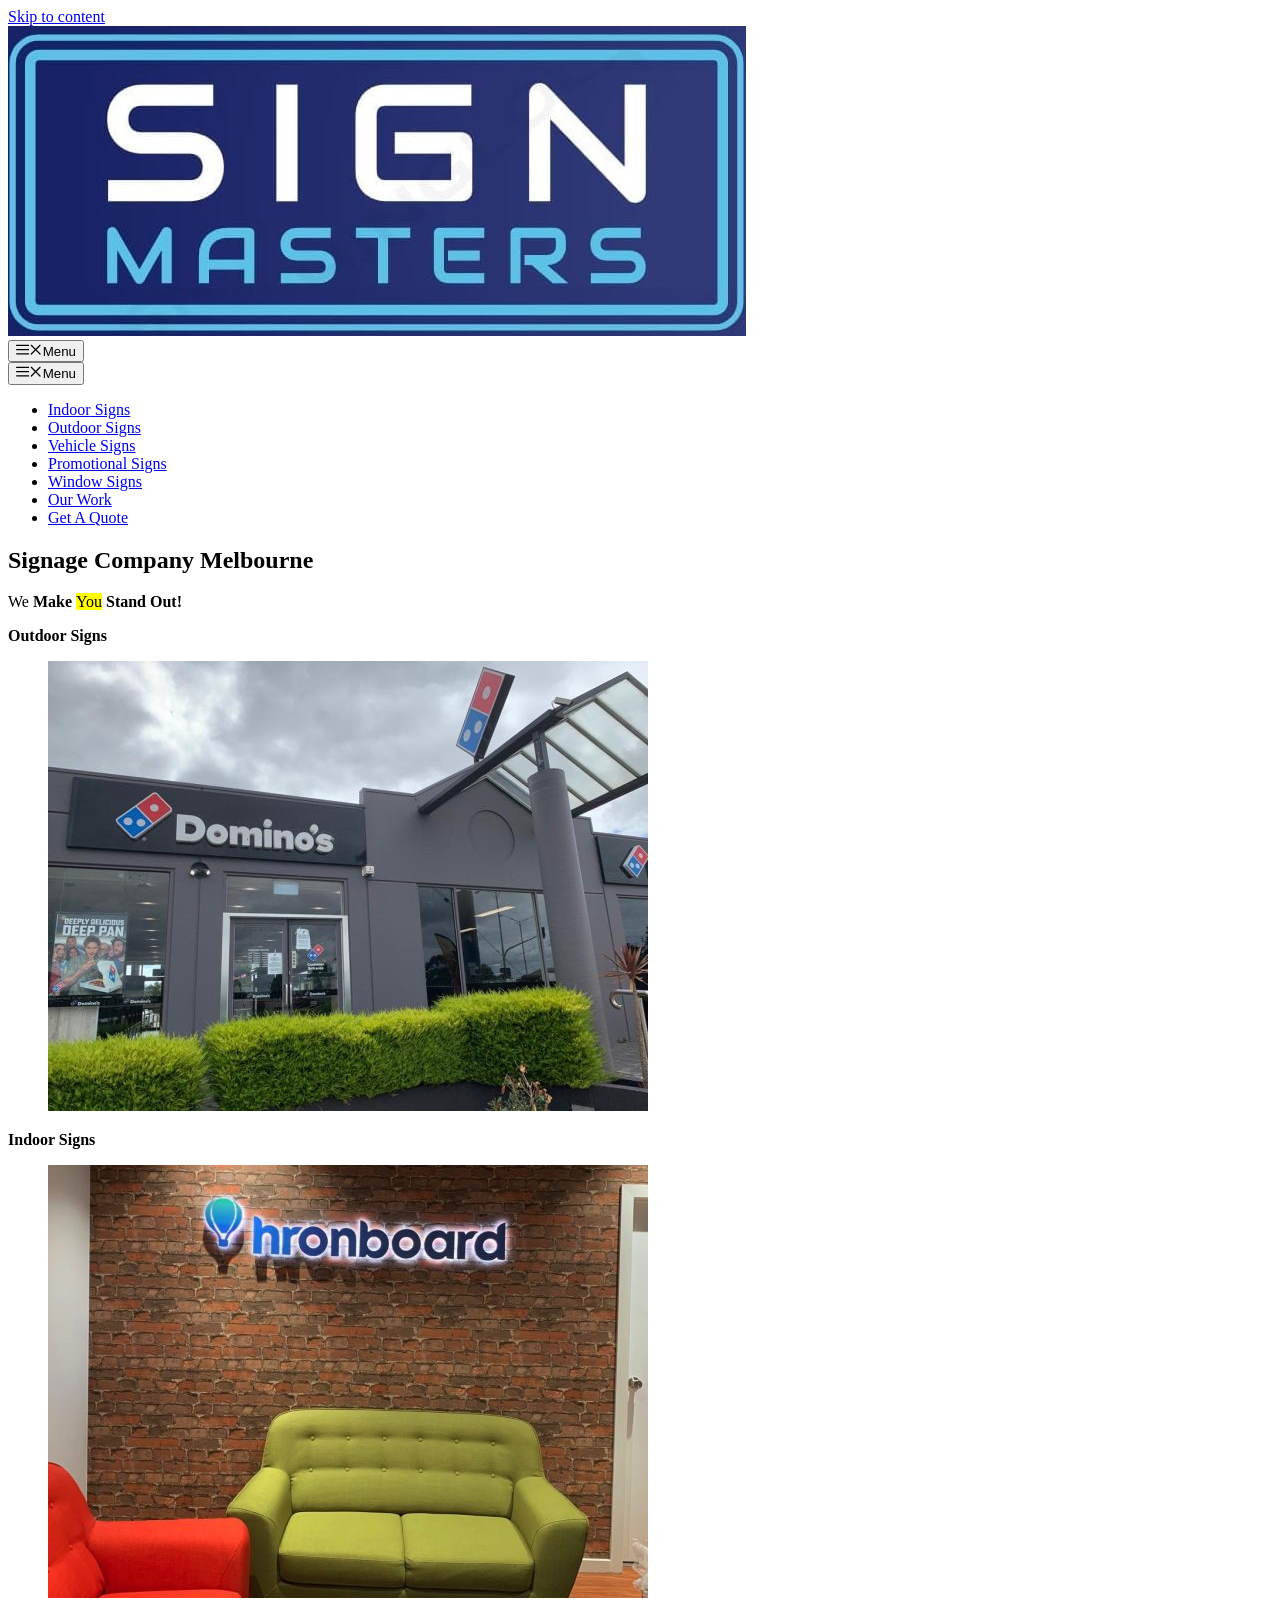
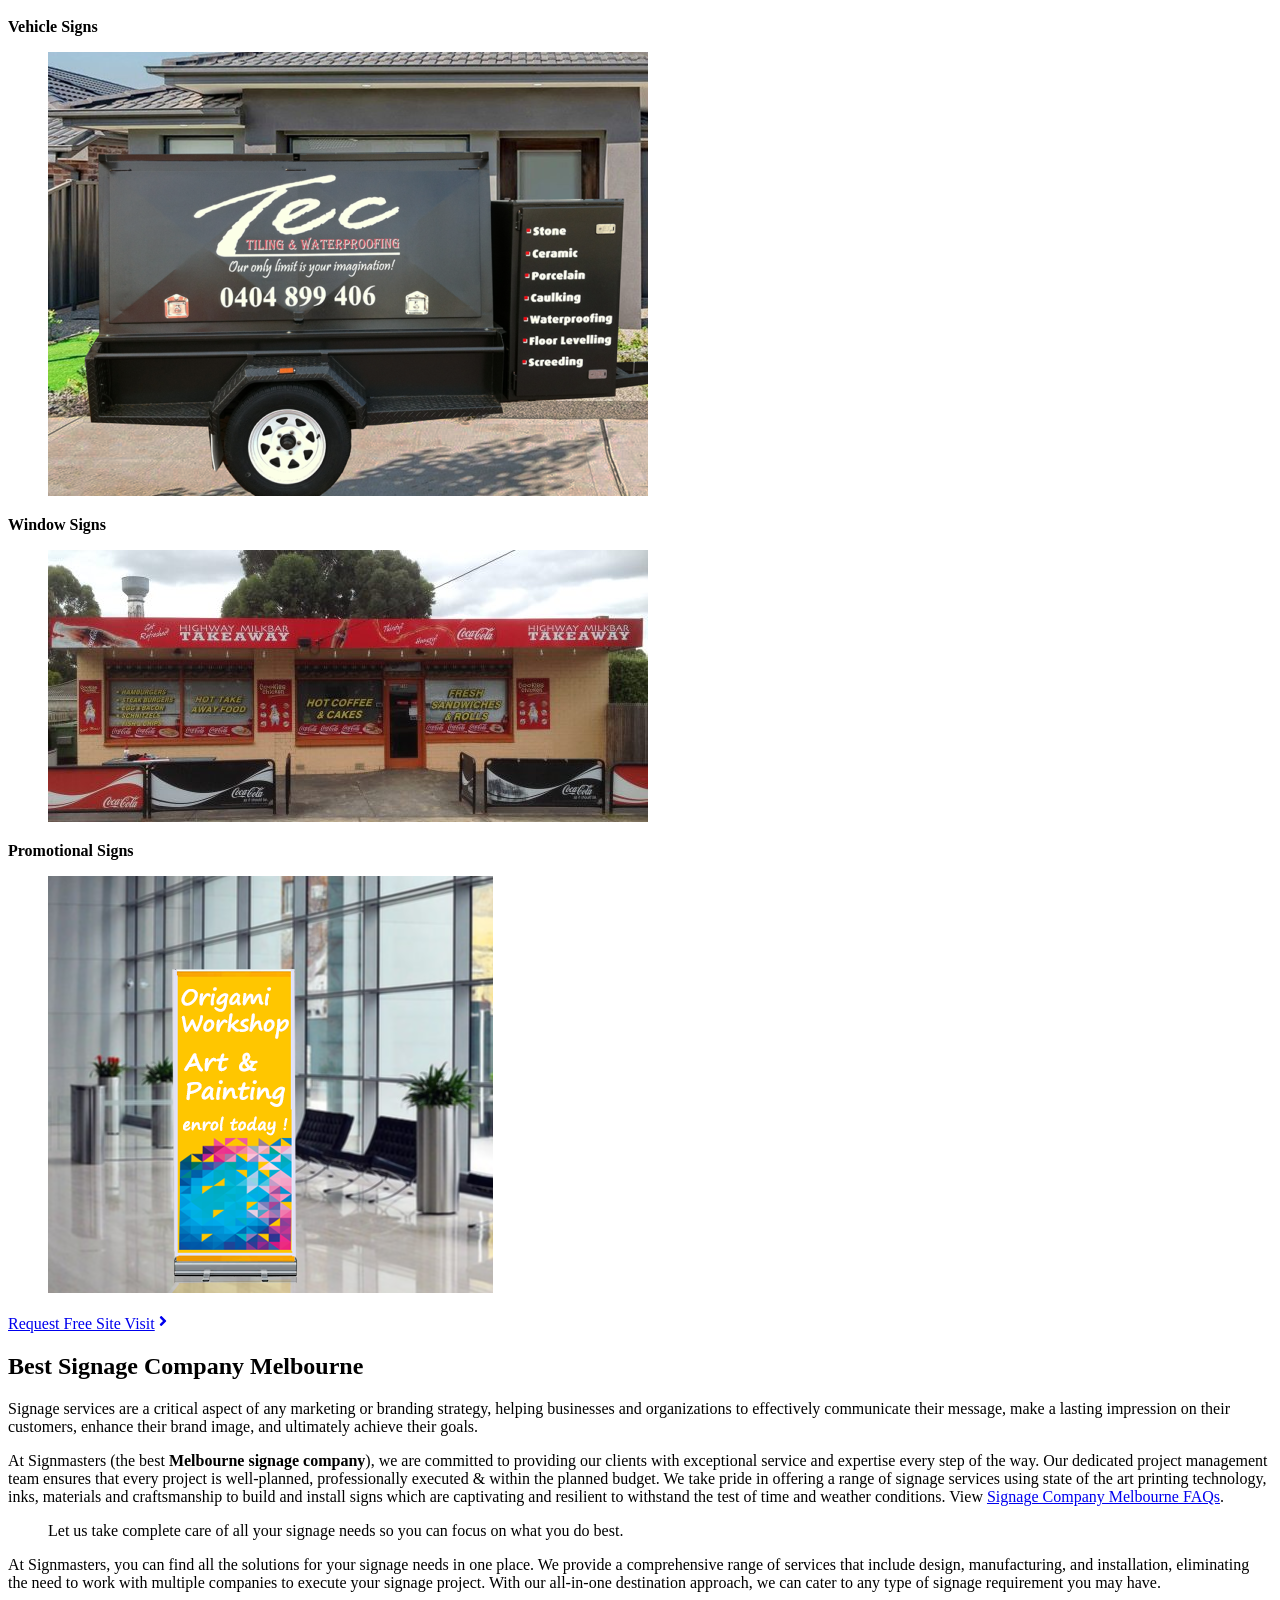
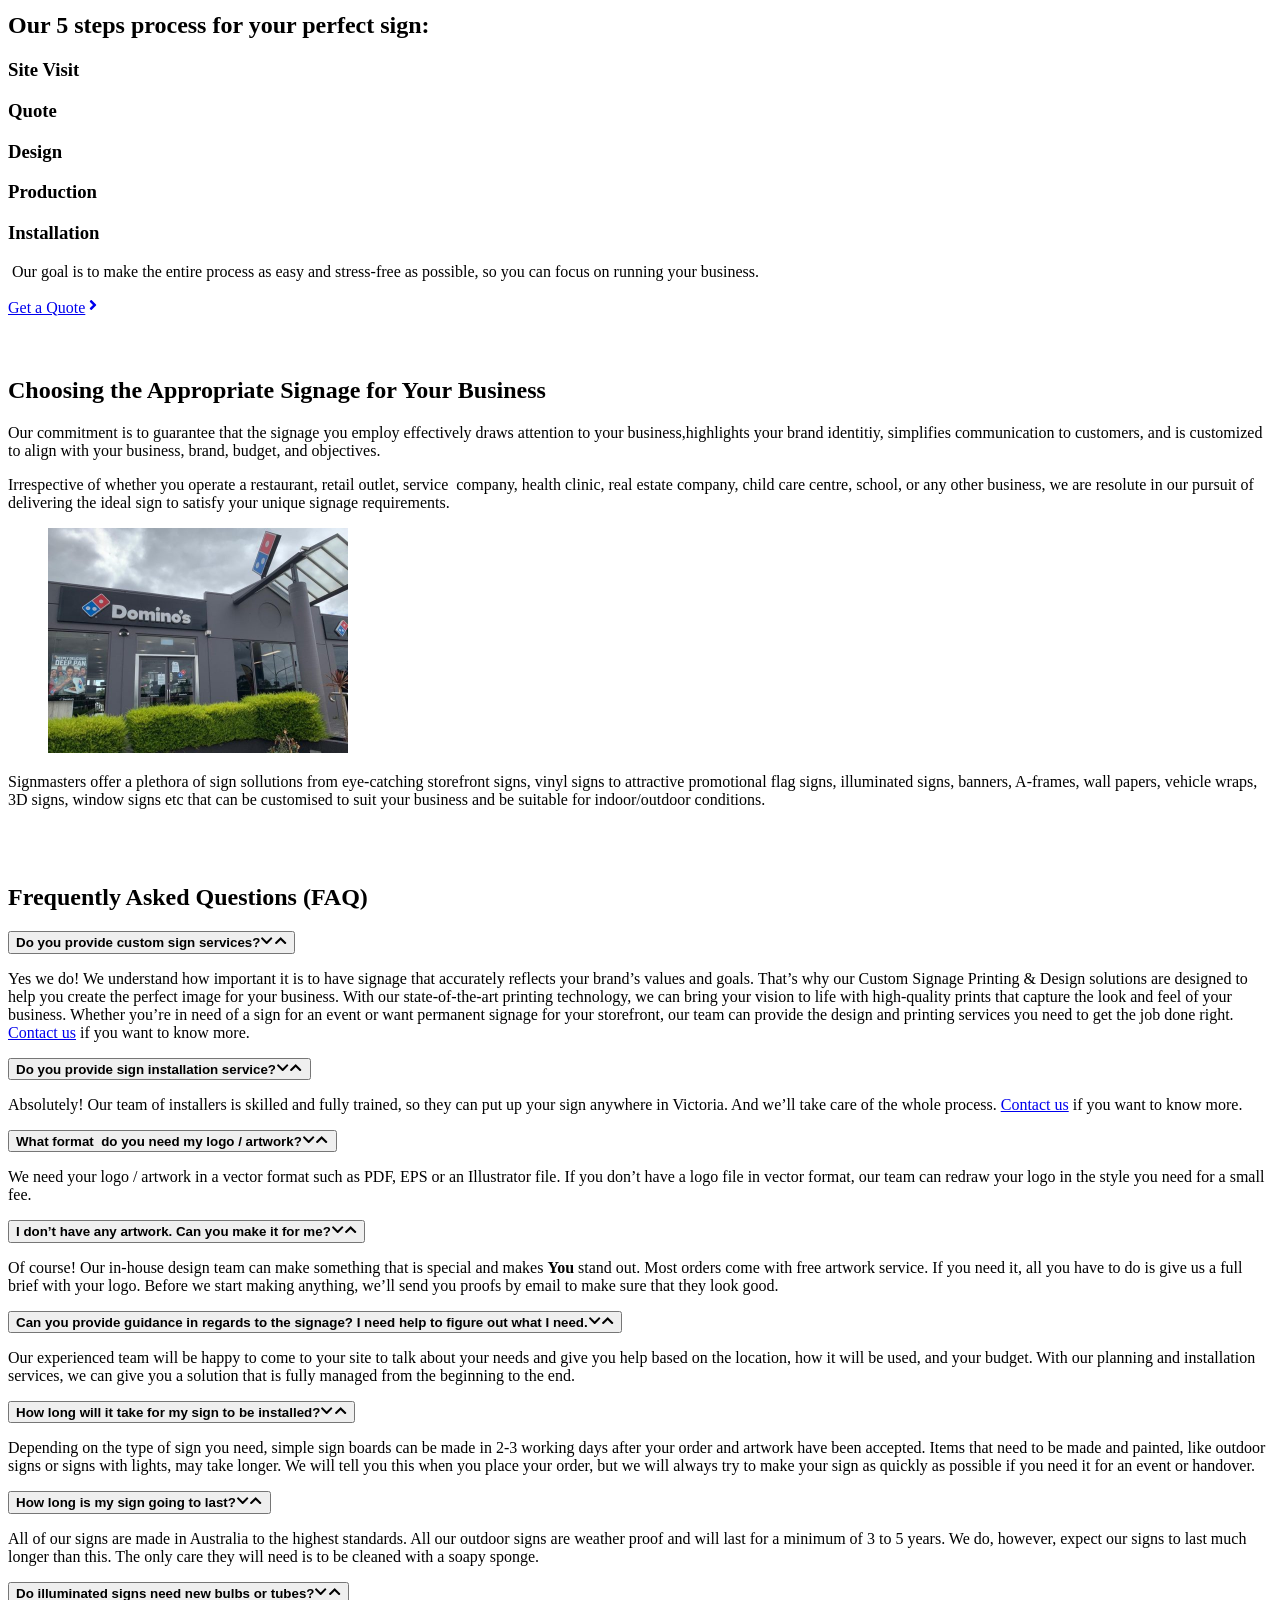
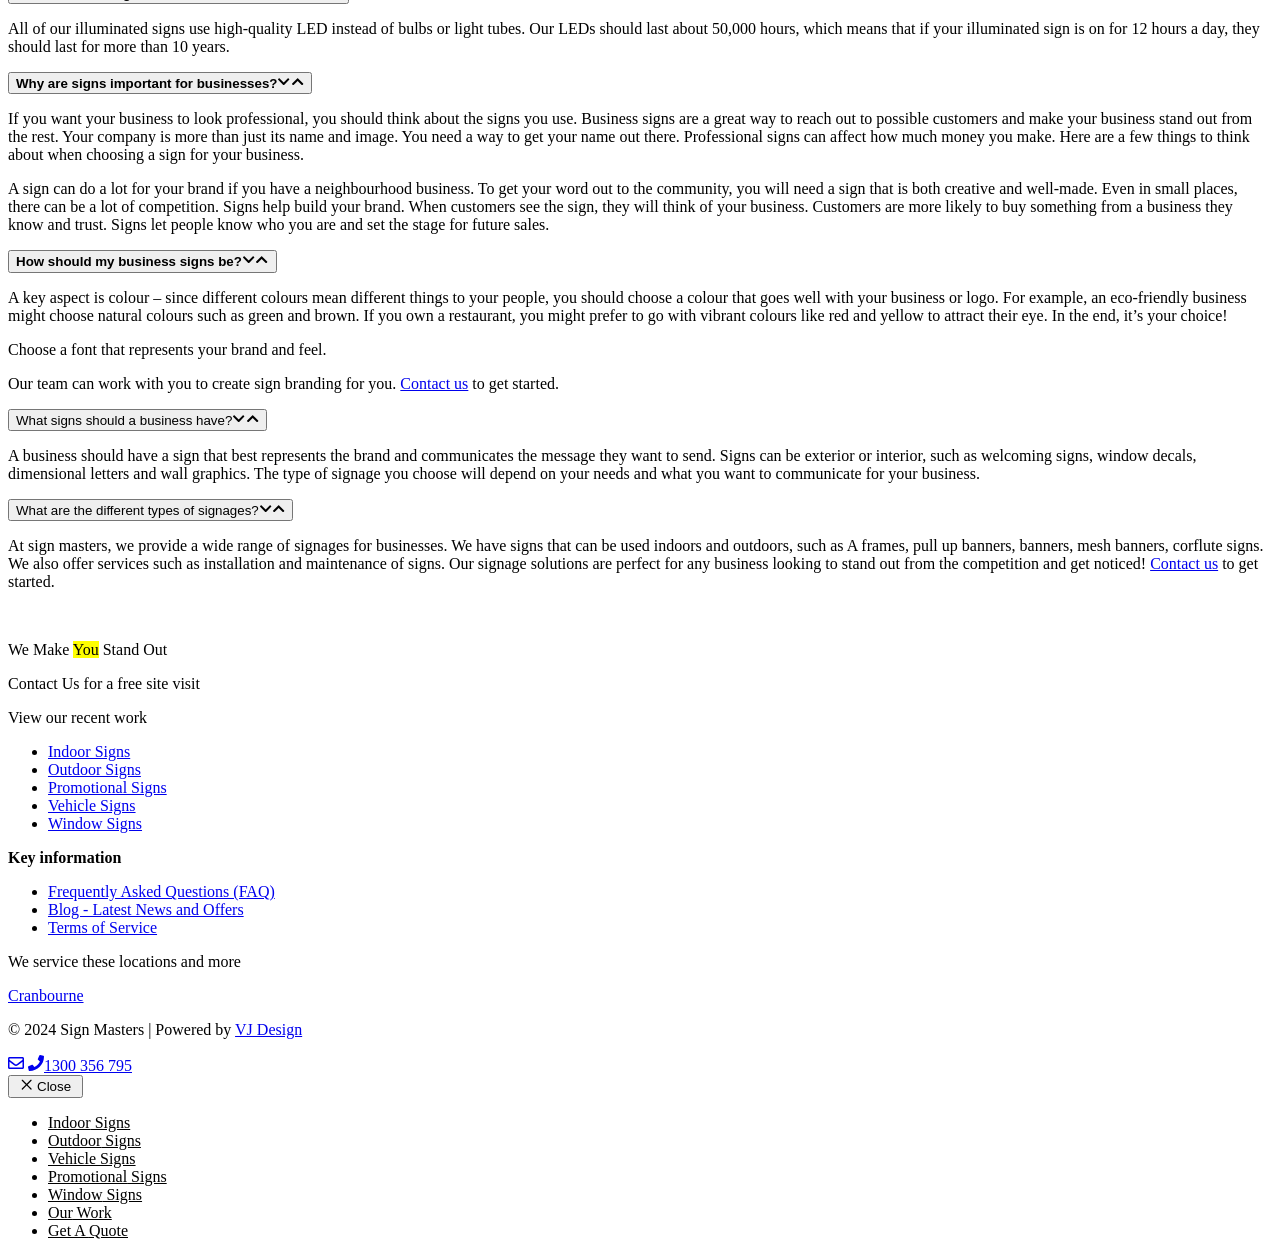
==== index.html @ 3fbbbc01 "Updated/Added simply-static-1-1719112762" ====
<!DOCTYPE html>
<html lang="en-AU">
<head>
	<meta charset="UTF-8">
	<title>Sign Masters &#8211; Affordable signs that make your business stand out</title>
<script>window.koko_analytics = {"url":"\/wp-admin\/admin-ajax.php?action=koko_analytics_collect","post_id":826,"use_cookie":1,"cookie_path":"\/"};</script><meta name="robots" content="max-image-preview:large">
<meta name="viewport" content="width=device-width, initial-scale=1">
<link rel="dns-prefetch">
<link href="https://fonts.gstatic.com/" crossorigin rel="preconnect">
<link href="https://fonts.googleapis.com/" crossorigin rel="preconnect">
<link rel="alternate" type="application/rss+xml" title="Sign Masters &raquo; Feed" href="/feed/">
<script>
window._wpemojiSettings = {"baseUrl":"https:\/\/s.w.org\/images\/core\/emoji\/15.0.3\/72x72\/","ext":".png","svgUrl":"https:\/\/s.w.org\/images\/core\/emoji\/15.0.3\/svg\/","svgExt":".svg","source":{"concatemoji":"\/wp-includes\/js\/wp-emoji-release.min.js?ver=6.5.4"}};
/*! This file is auto-generated */
!function(i,n){var o,s,e;function c(e){try{var t={supportTests:e,timestamp:(new Date).valueOf()};sessionStorage.setItem(o,JSON.stringify(t))}catch(e){}}function p(e,t,n){e.clearRect(0,0,e.canvas.width,e.canvas.height),e.fillText(t,0,0);var t=new Uint32Array(e.getImageData(0,0,e.canvas.width,e.canvas.height).data),r=(e.clearRect(0,0,e.canvas.width,e.canvas.height),e.fillText(n,0,0),new Uint32Array(e.getImageData(0,0,e.canvas.width,e.canvas.height).data));return t.every(function(e,t){return e===r[t]})}function u(e,t,n){switch(t){case"flag":return n(e,"🏳️‍⚧️","🏳️​⚧️")?!1:!n(e,"🇺🇳","🇺​🇳")&&!n(e,"🏴󠁧󠁢󠁥󠁮󠁧󠁿","🏴​󠁧​󠁢​󠁥​󠁮​󠁧​󠁿");case"emoji":return!n(e,"🐦‍⬛","🐦​⬛")}return!1}function f(e,t,n){var r="undefined"!=typeof WorkerGlobalScope&&self instanceof WorkerGlobalScope?new OffscreenCanvas(300,150):i.createElement("canvas"),a=r.getContext("2d",{willReadFrequently:!0}),o=(a.textBaseline="top",a.font="600 32px Arial",{});return e.forEach(function(e){o[e]=t(a,e,n)}),o}function t(e){var t=i.createElement("script");t.src=e,t.defer=!0,i.head.appendChild(t)}"undefined"!=typeof Promise&&(o="wpEmojiSettingsSupports",s=["flag","emoji"],n.supports={everything:!0,everythingExceptFlag:!0},e=new Promise(function(e){i.addEventListener("DOMContentLoaded",e,{once:!0})}),new Promise(function(t){var n=function(){try{var e=JSON.parse(sessionStorage.getItem(o));if("object"==typeof e&&"number"==typeof e.timestamp&&(new Date).valueOf()<e.timestamp+604800&&"object"==typeof e.supportTests)return e.supportTests}catch(e){}return null}();if(!n){if("undefined"!=typeof Worker&&"undefined"!=typeof OffscreenCanvas&&"undefined"!=typeof URL&&URL.createObjectURL&&"undefined"!=typeof Blob)try{var e="postMessage("+f.toString()+"("+[JSON.stringify(s),u.toString(),p.toString()].join(",")+"));",r=new Blob([e],{type:"text/javascript"}),a=new Worker(URL.createObjectURL(r),{name:"wpTestEmojiSupports"});return void(a.onmessage=function(e){c(n=e.data),a.terminate(),t(n)})}catch(e){}c(n=f(s,u,p))}t(n)}).then(function(e){for(var t in e)n.supports[t]=e[t],n.supports.everything=n.supports.everything&&n.supports[t],"flag"!==t&&(n.supports.everythingExceptFlag=n.supports.everythingExceptFlag&&n.supports[t]);n.supports.everythingExceptFlag=n.supports.everythingExceptFlag&&!n.supports.flag,n.DOMReady=!1,n.readyCallback=function(){n.DOMReady=!0}}).then(function(){return e}).then(function(){var e;n.supports.everything||(n.readyCallback(),(e=n.source||{}).concatemoji?t(e.concatemoji):e.wpemoji&&e.twemoji&&(t(e.twemoji),t(e.wpemoji)))}))}((window,document),window._wpemojiSettings);
</script>
<style id="wp-emoji-styles-inline-css">img.wp-smiley, img.emoji {
		display: inline !important;
		border: none !important;
		box-shadow: none !important;
		height: 1em !important;
		width: 1em !important;
		margin: 0 0.07em !important;
		vertical-align: -0.1em !important;
		background: none !important;
		padding: 0 !important;
	}</style>
<link rel="stylesheet" id="wp-block-library-css" href="/wp-includes/css/dist/block-library/style.min.css?ver=6.5.4" media="all">
<style id="classic-theme-styles-inline-css">/*! This file is auto-generated */
.wp-block-button__link{color:#fff;background-color:#32373c;border-radius:9999px;box-shadow:none;text-decoration:none;padding:calc(.667em + 2px) calc(1.333em + 2px);font-size:1.125em}.wp-block-file__button{background:#32373c;color:#fff;text-decoration:none}</style>
<style id="global-styles-inline-css">body{--wp--preset--color--black: #000000;--wp--preset--color--cyan-bluish-gray: #abb8c3;--wp--preset--color--white: #ffffff;--wp--preset--color--pale-pink: #f78da7;--wp--preset--color--vivid-red: #cf2e2e;--wp--preset--color--luminous-vivid-orange: #ff6900;--wp--preset--color--luminous-vivid-amber: #fcb900;--wp--preset--color--light-green-cyan: #7bdcb5;--wp--preset--color--vivid-green-cyan: #00d084;--wp--preset--color--pale-cyan-blue: #8ed1fc;--wp--preset--color--vivid-cyan-blue: #0693e3;--wp--preset--color--vivid-purple: #9b51e0;--wp--preset--color--contrast: var(--contrast);--wp--preset--color--contrast-2: var(--contrast-2);--wp--preset--color--contrast-3: var(--contrast-3);--wp--preset--color--base-2: var(--base-2);--wp--preset--color--base-3: var(--base-3);--wp--preset--color--accent: var(--accent);--wp--preset--color--accent-2: var(--accent-2);--wp--preset--color--opposite: var(--opposite);--wp--preset--gradient--vivid-cyan-blue-to-vivid-purple: linear-gradient(135deg,rgba(6,147,227,1) 0%,rgb(155,81,224) 100%);--wp--preset--gradient--light-green-cyan-to-vivid-green-cyan: linear-gradient(135deg,rgb(122,220,180) 0%,rgb(0,208,130) 100%);--wp--preset--gradient--luminous-vivid-amber-to-luminous-vivid-orange: linear-gradient(135deg,rgba(252,185,0,1) 0%,rgba(255,105,0,1) 100%);--wp--preset--gradient--luminous-vivid-orange-to-vivid-red: linear-gradient(135deg,rgba(255,105,0,1) 0%,rgb(207,46,46) 100%);--wp--preset--gradient--very-light-gray-to-cyan-bluish-gray: linear-gradient(135deg,rgb(238,238,238) 0%,rgb(169,184,195) 100%);--wp--preset--gradient--cool-to-warm-spectrum: linear-gradient(135deg,rgb(74,234,220) 0%,rgb(151,120,209) 20%,rgb(207,42,186) 40%,rgb(238,44,130) 60%,rgb(251,105,98) 80%,rgb(254,248,76) 100%);--wp--preset--gradient--blush-light-purple: linear-gradient(135deg,rgb(255,206,236) 0%,rgb(152,150,240) 100%);--wp--preset--gradient--blush-bordeaux: linear-gradient(135deg,rgb(254,205,165) 0%,rgb(254,45,45) 50%,rgb(107,0,62) 100%);--wp--preset--gradient--luminous-dusk: linear-gradient(135deg,rgb(255,203,112) 0%,rgb(199,81,192) 50%,rgb(65,88,208) 100%);--wp--preset--gradient--pale-ocean: linear-gradient(135deg,rgb(255,245,203) 0%,rgb(182,227,212) 50%,rgb(51,167,181) 100%);--wp--preset--gradient--electric-grass: linear-gradient(135deg,rgb(202,248,128) 0%,rgb(113,206,126) 100%);--wp--preset--gradient--midnight: linear-gradient(135deg,rgb(2,3,129) 0%,rgb(40,116,252) 100%);--wp--preset--font-size--small: 13px;--wp--preset--font-size--medium: 20px;--wp--preset--font-size--large: 36px;--wp--preset--font-size--x-large: 42px;--wp--preset--spacing--20: 0.44rem;--wp--preset--spacing--30: 0.67rem;--wp--preset--spacing--40: 1rem;--wp--preset--spacing--50: 1.5rem;--wp--preset--spacing--60: 2.25rem;--wp--preset--spacing--70: 3.38rem;--wp--preset--spacing--80: 5.06rem;--wp--preset--shadow--natural: 6px 6px 9px rgba(0, 0, 0, 0.2);--wp--preset--shadow--deep: 12px 12px 50px rgba(0, 0, 0, 0.4);--wp--preset--shadow--sharp: 6px 6px 0px rgba(0, 0, 0, 0.2);--wp--preset--shadow--outlined: 6px 6px 0px -3px rgba(255, 255, 255, 1), 6px 6px rgba(0, 0, 0, 1);--wp--preset--shadow--crisp: 6px 6px 0px rgba(0, 0, 0, 1);}:where(.is-layout-flex){gap: 0.5em;}:where(.is-layout-grid){gap: 0.5em;}body .is-layout-flex{display: flex;}body .is-layout-flex{flex-wrap: wrap;align-items: center;}body .is-layout-flex > *{margin: 0;}body .is-layout-grid{display: grid;}body .is-layout-grid > *{margin: 0;}:where(.wp-block-columns.is-layout-flex){gap: 2em;}:where(.wp-block-columns.is-layout-grid){gap: 2em;}:where(.wp-block-post-template.is-layout-flex){gap: 1.25em;}:where(.wp-block-post-template.is-layout-grid){gap: 1.25em;}.has-black-color{color: var(--wp--preset--color--black) !important;}.has-cyan-bluish-gray-color{color: var(--wp--preset--color--cyan-bluish-gray) !important;}.has-white-color{color: var(--wp--preset--color--white) !important;}.has-pale-pink-color{color: var(--wp--preset--color--pale-pink) !important;}.has-vivid-red-color{color: var(--wp--preset--color--vivid-red) !important;}.has-luminous-vivid-orange-color{color: var(--wp--preset--color--luminous-vivid-orange) !important;}.has-luminous-vivid-amber-color{color: var(--wp--preset--color--luminous-vivid-amber) !important;}.has-light-green-cyan-color{color: var(--wp--preset--color--light-green-cyan) !important;}.has-vivid-green-cyan-color{color: var(--wp--preset--color--vivid-green-cyan) !important;}.has-pale-cyan-blue-color{color: var(--wp--preset--color--pale-cyan-blue) !important;}.has-vivid-cyan-blue-color{color: var(--wp--preset--color--vivid-cyan-blue) !important;}.has-vivid-purple-color{color: var(--wp--preset--color--vivid-purple) !important;}.has-black-background-color{background-color: var(--wp--preset--color--black) !important;}.has-cyan-bluish-gray-background-color{background-color: var(--wp--preset--color--cyan-bluish-gray) !important;}.has-white-background-color{background-color: var(--wp--preset--color--white) !important;}.has-pale-pink-background-color{background-color: var(--wp--preset--color--pale-pink) !important;}.has-vivid-red-background-color{background-color: var(--wp--preset--color--vivid-red) !important;}.has-luminous-vivid-orange-background-color{background-color: var(--wp--preset--color--luminous-vivid-orange) !important;}.has-luminous-vivid-amber-background-color{background-color: var(--wp--preset--color--luminous-vivid-amber) !important;}.has-light-green-cyan-background-color{background-color: var(--wp--preset--color--light-green-cyan) !important;}.has-vivid-green-cyan-background-color{background-color: var(--wp--preset--color--vivid-green-cyan) !important;}.has-pale-cyan-blue-background-color{background-color: var(--wp--preset--color--pale-cyan-blue) !important;}.has-vivid-cyan-blue-background-color{background-color: var(--wp--preset--color--vivid-cyan-blue) !important;}.has-vivid-purple-background-color{background-color: var(--wp--preset--color--vivid-purple) !important;}.has-black-border-color{border-color: var(--wp--preset--color--black) !important;}.has-cyan-bluish-gray-border-color{border-color: var(--wp--preset--color--cyan-bluish-gray) !important;}.has-white-border-color{border-color: var(--wp--preset--color--white) !important;}.has-pale-pink-border-color{border-color: var(--wp--preset--color--pale-pink) !important;}.has-vivid-red-border-color{border-color: var(--wp--preset--color--vivid-red) !important;}.has-luminous-vivid-orange-border-color{border-color: var(--wp--preset--color--luminous-vivid-orange) !important;}.has-luminous-vivid-amber-border-color{border-color: var(--wp--preset--color--luminous-vivid-amber) !important;}.has-light-green-cyan-border-color{border-color: var(--wp--preset--color--light-green-cyan) !important;}.has-vivid-green-cyan-border-color{border-color: var(--wp--preset--color--vivid-green-cyan) !important;}.has-pale-cyan-blue-border-color{border-color: var(--wp--preset--color--pale-cyan-blue) !important;}.has-vivid-cyan-blue-border-color{border-color: var(--wp--preset--color--vivid-cyan-blue) !important;}.has-vivid-purple-border-color{border-color: var(--wp--preset--color--vivid-purple) !important;}.has-vivid-cyan-blue-to-vivid-purple-gradient-background{background: var(--wp--preset--gradient--vivid-cyan-blue-to-vivid-purple) !important;}.has-light-green-cyan-to-vivid-green-cyan-gradient-background{background: var(--wp--preset--gradient--light-green-cyan-to-vivid-green-cyan) !important;}.has-luminous-vivid-amber-to-luminous-vivid-orange-gradient-background{background: var(--wp--preset--gradient--luminous-vivid-amber-to-luminous-vivid-orange) !important;}.has-luminous-vivid-orange-to-vivid-red-gradient-background{background: var(--wp--preset--gradient--luminous-vivid-orange-to-vivid-red) !important;}.has-very-light-gray-to-cyan-bluish-gray-gradient-background{background: var(--wp--preset--gradient--very-light-gray-to-cyan-bluish-gray) !important;}.has-cool-to-warm-spectrum-gradient-background{background: var(--wp--preset--gradient--cool-to-warm-spectrum) !important;}.has-blush-light-purple-gradient-background{background: var(--wp--preset--gradient--blush-light-purple) !important;}.has-blush-bordeaux-gradient-background{background: var(--wp--preset--gradient--blush-bordeaux) !important;}.has-luminous-dusk-gradient-background{background: var(--wp--preset--gradient--luminous-dusk) !important;}.has-pale-ocean-gradient-background{background: var(--wp--preset--gradient--pale-ocean) !important;}.has-electric-grass-gradient-background{background: var(--wp--preset--gradient--electric-grass) !important;}.has-midnight-gradient-background{background: var(--wp--preset--gradient--midnight) !important;}.has-small-font-size{font-size: var(--wp--preset--font-size--small) !important;}.has-medium-font-size{font-size: var(--wp--preset--font-size--medium) !important;}.has-large-font-size{font-size: var(--wp--preset--font-size--large) !important;}.has-x-large-font-size{font-size: var(--wp--preset--font-size--x-large) !important;}
.wp-block-navigation a:where(:not(.wp-element-button)){color: inherit;}
:where(.wp-block-post-template.is-layout-flex){gap: 1.25em;}:where(.wp-block-post-template.is-layout-grid){gap: 1.25em;}
:where(.wp-block-columns.is-layout-flex){gap: 2em;}:where(.wp-block-columns.is-layout-grid){gap: 2em;}
.wp-block-pullquote{font-size: 1.5em;line-height: 1.6;}</style>
<link rel="stylesheet" id="wpa-css-css" href="/wp-content/plugins/honeypot/includes/css/wpa.css?ver=2.2.01" media="all">
<link rel="stylesheet" id="generate-style-css" href="/wp-content/themes/generatepress/assets/css/main.min.css?ver=3.4.0" media="all">
<style id="generate-style-inline-css">.generate-page-header, .page-header-image, .page-header-image-single {display:none}
.is-right-sidebar{width:30%;}.is-left-sidebar{width:30%;}.site-content .content-area{width:100%;}@media (max-width: 768px){.main-navigation .menu-toggle,.sidebar-nav-mobile:not(#sticky-placeholder){display:block;}.main-navigation ul,.gen-sidebar-nav,.main-navigation:not(.slideout-navigation):not(.toggled) .main-nav > ul,.has-inline-mobile-toggle #site-navigation .inside-navigation > *:not(.navigation-search):not(.main-nav){display:none;}.nav-align-right .inside-navigation,.nav-align-center .inside-navigation{justify-content:space-between;}.has-inline-mobile-toggle .mobile-menu-control-wrapper{display:flex;flex-wrap:wrap;}.has-inline-mobile-toggle .inside-header{flex-direction:row;text-align:left;flex-wrap:wrap;}.has-inline-mobile-toggle .header-widget,.has-inline-mobile-toggle #site-navigation{flex-basis:100%;}.nav-float-left .has-inline-mobile-toggle #site-navigation{order:10;}}
.dynamic-author-image-rounded{border-radius:100%;}.dynamic-featured-image, .dynamic-author-image{vertical-align:middle;}.one-container.blog .dynamic-content-template:not(:last-child), .one-container.archive .dynamic-content-template:not(:last-child){padding-bottom:0px;}.dynamic-entry-excerpt > p:last-child{margin-bottom:0px;}</style>
<link rel="stylesheet" id="generate-google-fonts-css" href="https://fonts.googleapis.com/css?family=Inter%3A100%2C200%2C300%2Cregular%2C500%2C600%2C700%2C800%2C900&#038;display=swap&#038;ver=3.4.0" media="all">
<link rel="stylesheet" id="generatepress-dynamic-css" href="/wp-content/uploads/generatepress/style.min.css?ver=1719108324" media="all">
<link rel="stylesheet" id="generate-child-css" href="/wp-content/themes/signmasters/style.css?ver=1693700520" media="all">
<link rel="stylesheet" id="generateblocks-css" href="/wp-content/uploads/generateblocks/style-826.css?ver=1719109973" media="all">
<link rel="stylesheet" id="generate-blog-images-css" href="/wp-content/plugins/gp-premium/blog/functions/css/featured-images.min.css?ver=2.4.1" media="all">
<link rel="stylesheet" id="generate-offside-css" href="/wp-content/plugins/gp-premium/menu-plus/functions/css/offside.min.css?ver=2.4.1" media="all">
<style id="generate-offside-inline-css">:root{--gp-slideout-width:265px;}.slideout-navigation.main-navigation{background-color:var(--base-3);}.slideout-navigation.main-navigation .main-nav ul li a{color:var(--contrast);}.slideout-navigation.main-navigation .main-nav ul ul li a{color:var(--contrast-3);}.slideout-navigation.main-navigation .main-nav ul li:not([class*="current-menu-"]):hover > a, .slideout-navigation.main-navigation .main-nav ul li:not([class*="current-menu-"]):focus > a, .slideout-navigation.main-navigation .main-nav ul li.sfHover:not([class*="current-menu-"]) > a{color:var(--contrast-2);background-color:var(--base-2);}.slideout-navigation.main-navigation .main-nav ul li[class*="current-menu-"] > a{color:var(--contrast);background-color:var(--base-3);}.slideout-navigation, .slideout-navigation a{color:var(--contrast);}.slideout-navigation button.slideout-exit{color:var(--contrast);padding-left:10px;padding-right:10px;}.slide-opened nav.toggled .menu-toggle:before{display:none;}@media (max-width: 768px){.menu-bar-item.slideout-toggle{display:none;}}</style>
<script src="/wp-includes/js/jquery/jquery.min.js?ver=3.7.1" id="jquery-core-js"></script>
<script src="/wp-includes/js/jquery/jquery-migrate.min.js?ver=3.4.1" id="jquery-migrate-js"></script>
<link rel="https://api.w.org/" href="/wp-json/">
<link rel="alternate" type="application/json" href="/wp-json/wp/v2/pages/826">
<link rel="EditURI" type="application/rsd+xml" title="RSD" href="/xmlrpc.php?rsd">
<meta name="generator" content="WordPress 6.5.4">
<link rel="canonical" href="/">
<link rel="shortlink" href="/">
<link rel="alternate" type="application/json+oembed" href="/wp-json/oembed/1.0/embed?url=https%3A%2F%2F%2F">
<link rel="alternate" type="text/xml+oembed" href="/wp-json/oembed/1.0/embed?url=https%3A%2F%2F%2F#038;format=xml">

<script>let faqAccordion = document.querySelector(".faq-schema");
let faqItems = document.querySelectorAll('.gb-accordion__item');
let faqQuestions = document.querySelectorAll('.gb-accordion__toggle');
let faqAnswers = document.querySelectorAll('.gb-accordion__content');
let faqAnswerContainers = document.querySelectorAll('.gb-accordion__content .gb-container');

if(faqAccordion){  
  faqAccordion.setAttribute("itemtype", "https://schema.org/FAQPage"); 
        
  
  for (let faqItem of faqItems) {
    faqItem.setAttribute("itemscope", "");
    faqItem.setAttribute("itemprop", "mainEntity");
    faqItem.setAttribute("itemtype", "https://schema.org/Question");      
    }  
  
  for (let faqQuestion of faqQuestions) {
    faqQuestion.setAttribute("itemprop", "name");      
    }  
  
  for (let faqAnswer of faqAnswers) {
    faqAnswer.setAttribute("itemscope", "");  
    faqAnswer.setAttribute("itemprop", "acceptedAnswer");  
    faqAnswer.setAttribute("acceptedAnswer", "https://schema.org/Answer");  
    }
  
  for (let faqAnswerContainer of faqAnswerContainers) {
    faqAnswerContainer.setAttribute("itemprop", "text");       }
  
  
  console.log(faqAccordion);
  
} else {
  console.log("No accordion found!")
}</script>
<link rel="icon" href="/wp-content/uploads/cropped-SignMasters-Favicon-32x32.jpg" sizes="32x32">
<link rel="icon" href="/wp-content/uploads/cropped-SignMasters-Favicon-192x192.jpg" sizes="192x192">
<link rel="apple-touch-icon" href="/wp-content/uploads/cropped-SignMasters-Favicon-180x180.jpg">
<meta name="msapplication-TileImage" content="/wp-content/uploads/cropped-SignMasters-Favicon-270x270.jpg">
</head>

<body class="home page-template-default page page-id-826 wp-custom-logo wp-embed-responsive post-image-aligned-center slideout-enabled slideout-mobile sticky-menu-fade no-sidebar nav-float-right separate-containers header-aligned-right dropdown-hover" itemtype="https://schema.org/WebPage" itemscope>
	<a class="screen-reader-text skip-link" href="#content" title="Skip to content">Skip to content</a>		<header class="site-header has-inline-mobile-toggle" id="masthead" aria-label="Site" itemtype="https://schema.org/WPHeader" itemscope>
			<div class="inside-header">
				<div class="site-logo">
					<a href="/" rel="home">
						<img class="header-image is-logo-image" alt="Sign Masters" src="/wp-content/uploads/SignMasters-Affordable-signs-that-make-your-business-stand-out-Logo.jpg" srcset="/wp-content/uploads/SignMasters-Affordable-signs-that-make-your-business-stand-out-Logo.jpg 1x, /wp-content/uploads/SignMasters-Affordable-signs-that-make-your-business-stand-out-Logo.jpg 2x" width="738" height="310">
					</a>
				</div>	<nav class="main-navigation mobile-menu-control-wrapper" id="mobile-menu-control-wrapper" aria-label="Mobile Toggle">
				<button data-nav="site-navigation" class="menu-toggle" aria-controls="generate-slideout-menu" aria-expanded="false">
			<span class="gp-icon icon-menu-bars"><svg viewbox="0 0 512 512" aria-hidden="true" xmlns="http://www.w3.org/2000/svg" width="1em" height="1em"><path d="M0 96c0-13.255 10.745-24 24-24h464c13.255 0 24 10.745 24 24s-10.745 24-24 24H24c-13.255 0-24-10.745-24-24zm0 160c0-13.255 10.745-24 24-24h464c13.255 0 24 10.745 24 24s-10.745 24-24 24H24c-13.255 0-24-10.745-24-24zm0 160c0-13.255 10.745-24 24-24h464c13.255 0 24 10.745 24 24s-10.745 24-24 24H24c-13.255 0-24-10.745-24-24z"></path></svg><svg viewbox="0 0 512 512" aria-hidden="true" xmlns="http://www.w3.org/2000/svg" width="1em" height="1em"><path d="M71.029 71.029c9.373-9.372 24.569-9.372 33.942 0L256 222.059l151.029-151.03c9.373-9.372 24.569-9.372 33.942 0 9.372 9.373 9.372 24.569 0 33.942L289.941 256l151.03 151.029c9.372 9.373 9.372 24.569 0 33.942-9.373 9.372-24.569 9.372-33.942 0L256 289.941l-151.029 151.03c-9.373 9.372-24.569 9.372-33.942 0-9.372-9.373-9.372-24.569 0-33.942L222.059 256 71.029 104.971c-9.372-9.373-9.372-24.569 0-33.942z"></path></svg></span><span class="screen-reader-text">Menu</span>		</button>
	</nav>
			<nav class="main-navigation sub-menu-right" id="site-navigation" aria-label="Primary" itemtype="https://schema.org/SiteNavigationElement" itemscope>
			<div class="inside-navigation grid-container">
								<button class="menu-toggle" aria-controls="generate-slideout-menu" aria-expanded="false">
					<span class="gp-icon icon-menu-bars"><svg viewbox="0 0 512 512" aria-hidden="true" xmlns="http://www.w3.org/2000/svg" width="1em" height="1em"><path d="M0 96c0-13.255 10.745-24 24-24h464c13.255 0 24 10.745 24 24s-10.745 24-24 24H24c-13.255 0-24-10.745-24-24zm0 160c0-13.255 10.745-24 24-24h464c13.255 0 24 10.745 24 24s-10.745 24-24 24H24c-13.255 0-24-10.745-24-24zm0 160c0-13.255 10.745-24 24-24h464c13.255 0 24 10.745 24 24s-10.745 24-24 24H24c-13.255 0-24-10.745-24-24z"></path></svg><svg viewbox="0 0 512 512" aria-hidden="true" xmlns="http://www.w3.org/2000/svg" width="1em" height="1em"><path d="M71.029 71.029c9.373-9.372 24.569-9.372 33.942 0L256 222.059l151.029-151.03c9.373-9.372 24.569-9.372 33.942 0 9.372 9.373 9.372 24.569 0 33.942L289.941 256l151.03 151.029c9.372 9.373 9.372 24.569 0 33.942-9.373 9.372-24.569 9.372-33.942 0L256 289.941l-151.029 151.03c-9.373 9.372-24.569 9.372-33.942 0-9.372-9.373-9.372-24.569 0-33.942L222.059 256 71.029 104.971c-9.372-9.373-9.372-24.569 0-33.942z"></path></svg></span><span class="screen-reader-text">Menu</span>				</button>
				<div id="primary-menu" class="main-nav"><ul id="menu-main-menu" class=" menu sf-menu">
<li id="menu-item-813" class="menu-item menu-item-type-post_type menu-item-object-page menu-item-813"><a title="Indoor and Interior Signs" href="/indoor-signs/">Indoor<span> Signs</span></a></li>
<li id="menu-item-812" class="menu-item menu-item-type-post_type menu-item-object-page menu-item-812"><a title="Outdoor and Exterior Signs" href="/outdoor-signs/">Outdoor<span>  Signs</span></a></li>
<li id="menu-item-822" class="menu-item menu-item-type-post_type menu-item-object-page menu-item-822"><a href="/vehicle-signs/">Vehicle<span>  Signs</span></a></li>
<li id="menu-item-892" class="menu-item menu-item-type-post_type menu-item-object-page menu-item-892"><a href="/promotional-signs/">Promotional<span>  Signs</span></a></li>
<li id="menu-item-965" class="menu-item menu-item-type-post_type menu-item-object-page menu-item-965"><a title="Window Signs" href="/window-signs/">Window<span> Signs</span></a></li>
<li id="menu-item-910" class="menu-item menu-item-type-post_type menu-item-object-page menu-item-910"><a href="/work/"><span> Our</span> Work</a></li>
<li id="menu-item-966" class="btn-quote menu-item menu-item-type-post_type menu-item-object-page menu-item-966"><a title="Contact" href="/contact/"><span>Get A </span>Quote</a></li>
</ul></div>			</div>
		</nav>
					</div>
		</header>
		<div class="featured-image page-header-image  grid-container grid-parent">
				<img width="790" height="700" src="/wp-content/uploads/Signage-Company-Melbourne-We-Make-You-Stand-Out-Mobile.jpg" class="attachment-full size-full" alt="Signage Company Melbourne - We Make You Stand Out - Mobile" itemprop="image" decoding="async" fetchpriority="high" srcset="/wp-content/uploads/Signage-Company-Melbourne-We-Make-You-Stand-Out-Mobile.jpg 790w, /wp-content/uploads/Signage-Company-Melbourne-We-Make-You-Stand-Out-Mobile-600x532.jpg 600w, /wp-content/uploads/Signage-Company-Melbourne-We-Make-You-Stand-Out-Mobile-300x266.jpg 300w, /wp-content/uploads/Signage-Company-Melbourne-We-Make-You-Stand-Out-Mobile-768x681.jpg 768w" sizes="(max-width: 790px) 100vw, 790px">
			</div>
	<div class="site grid-container container hfeed" id="page">
				<div class="site-content" id="content">
			
	<div class="content-area" id="primary">
		<main class="site-main" id="main">
			
<article id="post-826" class="post-826 page type-page status-publish has-post-thumbnail" itemtype="https://schema.org/CreativeWork" itemscope>
	<div class="inside-article">
		
		<div class="entry-content" itemprop="text">
			<div class="gb-container gb-container-b334a3b7 alignfull">
<div class="gb-container gb-container-17ea24e8 alignfull">

<h1 class="gb-headline gb-headline-841ff6b7 gb-headline-text">Signage Company Melbourne</h1>



<p class="gb-headline gb-headline-c5db4f41 gb-headline-text">We <strong>Make </strong><mark><mark>You</mark></mark><strong> Stand Out!</strong></p>

</div>
</div>

<div class="gb-container gb-container-f1c64d8e alignfull">
<div class="gb-container gb-container-3f95c133 alignfull">
<div class="gb-container gb-container-91bf7840">
<div class="gb-grid-wrapper gb-grid-wrapper-c0a2a41c">
<div class="gb-grid-column gb-grid-column-d54d3974"><div class="gb-container gb-container-d54d3974">
<a class="gb-container-link" href="/outdoor-signs/" aria-label="Link to page"></a>
<div class="gb-container gb-container-7f668dab">

<span class="gb-button gb-button-fc54607d gb-button-text"><strong>Outdoor Signs</strong></span>

</div>


<figure class="gb-block-image gb-block-image-5c24a271"><img decoding="async" width="600" height="450" class="gb-image gb-image-5c24a271" src="/wp-content/uploads/3d-letters-Illuminated-600x450.jpg" alt="3d letters - Illuminated - Outdoor Signs " title="3d letters - Illuminated - Outdoor Signs " srcset="/wp-content/uploads/3d-letters-Illuminated-600x450.jpg 600w, /wp-content/uploads/3d-letters-Illuminated-300x225.jpg 300w, /wp-content/uploads/3d-letters-Illuminated-768x576.jpg 768w, /wp-content/uploads/3d-letters-Illuminated.jpg 1024w" sizes="(max-width: 600px) 100vw, 600px"></figure>

</div></div>

<div class="gb-grid-column gb-grid-column-f13931a0"><div class="gb-container gb-container-f13931a0">
<a class="gb-container-link" href="/indoor-signs/" aria-label="Link to page"></a>
<div class="gb-container gb-container-93a6024c">

<span class="gb-button gb-button-a6986f04 gb-button-text"><strong>Indoor Signs</strong></span>

</div>


<figure class="gb-block-image gb-block-image-e5238e09"><img decoding="async" width="600" height="433" class="gb-image gb-image-e5238e09" src="/wp-content/uploads/Indoor-Signs-Illuminated-Sign-1-600x433.jpg" alt="Indoor-Signs-Illuminated-Sign" title="Indoor-Signs-Illuminated-Sign" srcset="/wp-content/uploads/Indoor-Signs-Illuminated-Sign-1-600x433.jpg 600w, /wp-content/uploads/Indoor-Signs-Illuminated-Sign-1-1200x866.jpg 1200w, /wp-content/uploads/Indoor-Signs-Illuminated-Sign-1-300x217.jpg 300w, /wp-content/uploads/Indoor-Signs-Illuminated-Sign-1-768x554.jpg 768w, /wp-content/uploads/Indoor-Signs-Illuminated-Sign-1.jpg 1438w" sizes="(max-width: 600px) 100vw, 600px"></figure>

</div></div>

<div class="gb-grid-column gb-grid-column-608f79bd"><div class="gb-container gb-container-608f79bd">
<a class="gb-container-link" href="/vehicle-signs/" aria-label="Link to page"></a>
<div class="gb-container gb-container-21474130">

<span class="gb-button gb-button-5ebcccca gb-button-text"><strong>Vehicle Signs</strong></span>

</div>


<figure class="gb-block-image gb-block-image-70b1f099"><img decoding="async" width="600" height="444" class="gb-image gb-image-70b1f099" src="/wp-content/uploads/Vehicle-Wraps-600x444.png" alt="" title="Vehicle-Wraps" srcset="/wp-content/uploads/Vehicle-Wraps-600x444.png 600w, /wp-content/uploads/Vehicle-Wraps-300x222.png 300w, /wp-content/uploads/Vehicle-Wraps-768x568.png 768w, /wp-content/uploads/Vehicle-Wraps.png 1000w" sizes="(max-width: 600px) 100vw, 600px"></figure>

</div></div>

<div class="gb-grid-column gb-grid-column-acc3bfb8"><div class="gb-container gb-container-acc3bfb8">
<a class="gb-container-link" href="/window-signs/" aria-label="Link to page"></a>
<div class="gb-container gb-container-40fb2e27">

<span class="gb-button gb-button-71bcb2a4 gb-button-text"><strong>Window Signs</strong></span>

</div>


<figure class="gb-block-image gb-block-image-de44a43d"><img loading="lazy" decoding="async" width="600" height="272" class="gb-image gb-image-de44a43d" src="/wp-content/uploads/Window-Signs-600x272.jpg" alt="" title="Window-Signs" srcset="/wp-content/uploads/Window-Signs-600x272.jpg 600w, /wp-content/uploads/Window-Signs-1200x543.jpg 1200w, /wp-content/uploads/Window-Signs-300x136.jpg 300w, /wp-content/uploads/Window-Signs-768x348.jpg 768w, /wp-content/uploads/Window-Signs-1536x695.jpg 1536w, /wp-content/uploads/Window-Signs-2048x927.jpg 2048w" sizes="(max-width: 600px) 100vw, 600px"></figure>

</div></div>

<div class="gb-grid-column gb-grid-column-509b9b56"><div class="gb-container gb-container-509b9b56">
<a class="gb-container-link" href="/promotional-signs/" aria-label="Link to page"></a>
<div class="gb-container gb-container-53091da4">

<span class="gb-button gb-button-eb151d52 gb-button-text"><strong>Promotional Signs </strong></span>

</div>


<figure class="gb-block-image gb-block-image-3b493089"><img loading="lazy" decoding="async" width="445" height="417" class="gb-image gb-image-3b493089" src="/wp-content/uploads/Promotional-Signs.png" alt="Promotional Signs" title="Promotional Signs" srcset="/wp-content/uploads/Promotional-Signs.png 445w, /wp-content/uploads/Promotional-Signs-300x281.png 300w" sizes="(max-width: 445px) 100vw, 445px"></figure>

</div></div>
</div>
</div>
</div>

<div class="gb-container gb-container-175f344e">

<a class="gb-button gb-button-fad7d373" href="/contact/"><span class="gb-button-text">Request Free Site Visit</span><span class="gb-icon"><svg aria-hidden="true" role="img" height="1em" width="1em" viewbox="0 0 256 512" xmlns="http://www.w3.org/2000/svg"><path fill="currentColor" d="M224.3 273l-136 136c-9.4 9.4-24.6 9.4-33.9 0l-22.6-22.6c-9.4-9.4-9.4-24.6 0-33.9l96.4-96.4-96.4-96.4c-9.4-9.4-9.4-24.6 0-33.9L54.3 103c9.4-9.4 24.6-9.4 33.9 0l136 136c9.5 9.4 9.5 24.6.1 34z"></path></svg></span></a>

</div>
</div>

<div class="gb-container gb-container-3604b487">
<div class="gb-container gb-container-da084171">

<h2 class="gb-headline gb-headline-bf1789b0 gb-headline-text">Best Signage Company Melbourne</h2>



<p>Signage services are a critical aspect of any marketing or branding strategy, helping businesses and organizations to effectively communicate their message, make a lasting impression on their customers, enhance their brand image, and ultimately achieve their goals.</p>



<p>At Signmasters (the best <strong>Melbourne signage company</strong>), we are committed to providing our clients with exceptional service and expertise every step of the way. Our dedicated project management team ensures that every project is well-planned, professionally executed &amp; within the planned budget. We take pride in offering a range of signage services using state of the art printing technology, inks, materials and craftsmanship to build and install signs which are captivating and resilient to withstand the test of time and weather conditions.&nbsp;View <a href="#faq">Signage Company Melbourne FAQs</a>.</p>



<blockquote class="wp-block-quote is-layout-flow wp-block-quote-is-layout-flow">
<p>Let us take complete care of all your signage needs so you can focus on what you do best.</p>
</blockquote>



<p>At Signmasters, you can find all the solutions for your signage needs in one place. We provide a comprehensive range of services that include design, manufacturing, and installation, eliminating the need to work with multiple companies to execute your signage project. With our all-in-one destination approach, we can cater to any type of signage requirement you may have.</p>



<h2 class="wp-block-heading">Our 5 steps process for your perfect sign:&nbsp;</h2>


<div class="gb-container gb-container-3b43dc7f">
<div class="gb-grid-wrapper gb-grid-wrapper-4ce0af2a">
<div class="gb-grid-column gb-grid-column-1e985af2"><div class="gb-container gb-container-1e985af2 process-arrow">

<h3 class="gb-headline gb-headline-3bb52201 gb-headline-text">Site Visit</h3>

</div></div>

<div class="gb-grid-column gb-grid-column-b696cb91"><div class="gb-container gb-container-b696cb91 process-arrow">

<h3 class="gb-headline gb-headline-78cc4fb2 gb-headline-text">Quote</h3>

</div></div>

<div class="gb-grid-column gb-grid-column-f1dc9b5b"><div class="gb-container gb-container-f1dc9b5b process-arrow">

<h3 class="gb-headline gb-headline-bc2859ad gb-headline-text">Design</h3>

</div></div>

<div class="gb-grid-column gb-grid-column-2837c734"><div class="gb-container gb-container-2837c734 process-arrow">

<h3 class="gb-headline gb-headline-a892e998 gb-headline-text">Production</h3>

</div></div>

<div class="gb-grid-column gb-grid-column-d579b180"><div class="gb-container gb-container-d579b180 process-arrow">

<h3 class="gb-headline gb-headline-4ca18eba gb-headline-text">Installation</h3>

</div></div>
</div>
</div>


<p>&nbsp;Our goal is to make the entire process as easy and stress-free as possible, so you can focus on running your business.</p>


<div class="gb-container gb-container-73773083">

<a class="gb-button gb-button-57fd0035" href="/contact/"><span class="gb-button-text">Get a Quote</span><span class="gb-icon"><svg aria-hidden="true" role="img" height="1em" width="1em" viewbox="0 0 256 512" xmlns="http://www.w3.org/2000/svg"><path fill="currentColor" d="M224.3 273l-136 136c-9.4 9.4-24.6 9.4-33.9 0l-22.6-22.6c-9.4-9.4-9.4-24.6 0-33.9l96.4-96.4-96.4-96.4c-9.4-9.4-9.4-24.6 0-33.9L54.3 103c9.4-9.4 24.6-9.4 33.9 0l136 136c9.5 9.4 9.5 24.6.1 34z"></path></svg></span></a>

</div>


<div style="height:40px" aria-hidden="true" class="wp-block-spacer"></div>



<h2 class="wp-block-heading">Choosing the Appropriate Signage for Your Business</h2>



<p>Our commitment is to guarantee that the signage you employ effectively draws attention to your business,highlights your brand identitiy, simplifies communication to customers, and is customized to align with your business, brand, budget, and objectives.</p>



<p>Irrespective of whether you operate a restaurant, retail outlet, service&nbsp; company, health clinic, real estate company, child care centre, school, or any other business, we are resolute in our pursuit of delivering the ideal sign to satisfy your unique signage requirements.</p>


<div class="wp-block-image">
<figure class="alignright size-thumbnail"><img loading="lazy" decoding="async" width="300" height="225" src="/wp-content/uploads/3d-letters-Illuminated-300x225.jpg" alt="Signage Company Melbourne - 3d letters - Illuminated - Outdoor Signs" class="wp-image-1018" srcset="/wp-content/uploads/3d-letters-Illuminated-300x225.jpg 300w, /wp-content/uploads/3d-letters-Illuminated-600x450.jpg 600w, /wp-content/uploads/3d-letters-Illuminated-768x576.jpg 768w, /wp-content/uploads/3d-letters-Illuminated.jpg 1024w" sizes="(max-width: 300px) 100vw, 300px"></figure>
</div>


<p>Signmasters offer a plethora of sign sollutions from eye-catching storefront signs, vinyl signs to attractive promotional flag signs, illuminated signs, banners, A-frames, wall papers, vehicle wraps, 3D signs, window signs etc that can be customised to suit your business and be suitable for indoor/outdoor conditions.</p>



<div style="height:40px" aria-hidden="true" class="wp-block-spacer"></div>



<h2 class="gb-headline gb-headline-1c06378e gb-headline-text" id="faq">Frequently Asked Questions (FAQ)</h2>


<div class="gb-container gb-container-289d067e gb-accordion">
<div class="gb-container gb-container-3ec5088b gb-accordion__item" data-transition="slide">

<button class="gb-button gb-button-eaf50d03 gb-accordion__toggle"><span class="gb-button-text"><strong>Do you provide custom sign services?</strong></span><span class="gb-icon"><svg xmlns="http://www.w3.org/2000/svg" viewbox="0 0 448 512" width="1em" height="1em" ariahidden="true" role="img" class="gb-accordion__icon"><path d="M207.029 381.476L12.686 187.132c-9.373-9.373-9.373-24.569 0-33.941l22.667-22.667c9.357-9.357 24.522-9.375 33.901-.04L224 284.505l154.745-154.021c9.379-9.335 24.544-9.317 33.901.04l22.667 22.667c9.373 9.373 9.373 24.569 0 33.941L240.971 381.476c-9.373 9.372-24.569 9.372-33.942 0z" fill="currentColor"></path></svg><svg xmlns="http://www.w3.org/2000/svg" viewbox="0 0 448 512" width="1em" height="1em" ariahidden="true" role="img" class="gb-accordion__icon-open"><path d="M240.971 130.524l194.343 194.343c9.373 9.373 9.373 24.569 0 33.941l-22.667 22.667c-9.357 9.357-24.522 9.375-33.901.04L224 227.495 69.255 381.516c-9.379 9.335-24.544 9.317-33.901-.04l-22.667-22.667c-9.373-9.373-9.373-24.569 0-33.941L207.03 130.525c9.372-9.373 24.568-9.373 33.941-.001z" fill="currentColor"></path></svg></span></button>


<div class="gb-accordion__content"><div class="gb-container gb-container-7a45b12b">

<p>Yes we do! We understand how important it is to have signage that accurately reflects your brand&#8217;s values and goals. That’s why our Custom Signage Printing &amp; Design solutions are designed to help you create the perfect image for your business. With our state-of-the-art printing technology, we can bring your vision to life with high-quality prints that capture the look and feel of your business. Whether you’re in need of a sign for an event or want permanent signage for your storefront, our team can provide the design and printing services you need to get the job done right. <a href="/contact/">Contact us</a> if you want to know more.</p>

</div></div>
</div>

<div class="gb-container gb-container-c946b30c gb-accordion__item" data-transition="slide">

<button class="gb-button gb-button-91337e36 gb-accordion__toggle"><span class="gb-button-text"><strong>Do you provide sign installation service?</strong></span><span class="gb-icon"><svg xmlns="http://www.w3.org/2000/svg" viewbox="0 0 448 512" width="1em" height="1em" ariahidden="true" role="img" class="gb-accordion__icon"><path d="M207.029 381.476L12.686 187.132c-9.373-9.373-9.373-24.569 0-33.941l22.667-22.667c9.357-9.357 24.522-9.375 33.901-.04L224 284.505l154.745-154.021c9.379-9.335 24.544-9.317 33.901.04l22.667 22.667c9.373 9.373 9.373 24.569 0 33.941L240.971 381.476c-9.373 9.372-24.569 9.372-33.942 0z" fill="currentColor"></path></svg><svg xmlns="http://www.w3.org/2000/svg" viewbox="0 0 448 512" width="1em" height="1em" ariahidden="true" role="img" class="gb-accordion__icon-open"><path d="M240.971 130.524l194.343 194.343c9.373 9.373 9.373 24.569 0 33.941l-22.667 22.667c-9.357 9.357-24.522 9.375-33.901.04L224 227.495 69.255 381.516c-9.379 9.335-24.544 9.317-33.901-.04l-22.667-22.667c-9.373-9.373-9.373-24.569 0-33.941L207.03 130.525c9.372-9.373 24.568-9.373 33.941-.001z" fill="currentColor"></path></svg></span></button>


<div class="gb-accordion__content"><div class="gb-container gb-container-8ef38d70">

<p>Absolutely! Our team of installers is skilled and fully trained, so they can put up your sign anywhere in Victoria. And we&#8217;ll take care of the whole process. <a href="/contact/">Contact us</a> if you want to know more.</p>

</div></div>
</div>

<div class="gb-container gb-container-4730eba8 gb-accordion__item gb-accordion__item-open" data-transition="slide">

<button class="gb-button gb-button-d0a16e0e gb-accordion__toggle gb-block-is-current"><span class="gb-button-text"><strong>What format&nbsp; do you need my logo / artwork?</strong></span><span class="gb-icon"><svg xmlns="http://www.w3.org/2000/svg" viewbox="0 0 448 512" width="1em" height="1em" ariahidden="true" role="img" class="gb-accordion__icon"><path d="M207.029 381.476L12.686 187.132c-9.373-9.373-9.373-24.569 0-33.941l22.667-22.667c9.357-9.357 24.522-9.375 33.901-.04L224 284.505l154.745-154.021c9.379-9.335 24.544-9.317 33.901.04l22.667 22.667c9.373 9.373 9.373 24.569 0 33.941L240.971 381.476c-9.373 9.372-24.569 9.372-33.942 0z" fill="currentColor"></path></svg><svg xmlns="http://www.w3.org/2000/svg" viewbox="0 0 448 512" width="1em" height="1em" ariahidden="true" role="img" class="gb-accordion__icon-open"><path d="M240.971 130.524l194.343 194.343c9.373 9.373 9.373 24.569 0 33.941l-22.667 22.667c-9.357 9.357-24.522 9.375-33.901.04L224 227.495 69.255 381.516c-9.379 9.335-24.544 9.317-33.901-.04l-22.667-22.667c-9.373-9.373-9.373-24.569 0-33.941L207.03 130.525c9.372-9.373 24.568-9.373 33.941-.001z" fill="currentColor"></path></svg></span></button>


<div class="gb-accordion__content"><div class="gb-container gb-container-52dd5560">

<p>We need your logo / artwork in a vector format such as PDF, EPS or an Illustrator file.&nbsp;If you don&#8217;t have a logo file in vector format, our team can redraw your logo in the style you need for a small fee.</p>

</div></div>
</div>

<div class="gb-container gb-container-155bb9e7 gb-accordion__item" data-transition="slide">

<button class="gb-button gb-button-03a44e41 gb-accordion__toggle"><span class="gb-button-text"><strong>I don&#8217;t have any artwork. Can you make it for me?</strong></span><span class="gb-icon"><svg xmlns="http://www.w3.org/2000/svg" viewbox="0 0 448 512" width="1em" height="1em" ariahidden="true" role="img" class="gb-accordion__icon"><path d="M207.029 381.476L12.686 187.132c-9.373-9.373-9.373-24.569 0-33.941l22.667-22.667c9.357-9.357 24.522-9.375 33.901-.04L224 284.505l154.745-154.021c9.379-9.335 24.544-9.317 33.901.04l22.667 22.667c9.373 9.373 9.373 24.569 0 33.941L240.971 381.476c-9.373 9.372-24.569 9.372-33.942 0z" fill="currentColor"></path></svg><svg xmlns="http://www.w3.org/2000/svg" viewbox="0 0 448 512" width="1em" height="1em" ariahidden="true" role="img" class="gb-accordion__icon-open"><path d="M240.971 130.524l194.343 194.343c9.373 9.373 9.373 24.569 0 33.941l-22.667 22.667c-9.357 9.357-24.522 9.375-33.901.04L224 227.495 69.255 381.516c-9.379 9.335-24.544 9.317-33.901-.04l-22.667-22.667c-9.373-9.373-9.373-24.569 0-33.941L207.03 130.525c9.372-9.373 24.568-9.373 33.941-.001z" fill="currentColor"></path></svg></span></button>


<div class="gb-accordion__content"><div class="gb-container gb-container-b67aa546">

<p>Of course! Our in-house design team can make something that is special and makes <strong>You</strong> stand out. Most orders come with free artwork service. If you need it, all you have to do is give us a full brief with your logo. Before we start making anything, we&#8217;ll send you proofs by email to make sure that they look good.</p>

</div></div>
</div>

<div class="gb-container gb-container-1d7a436c gb-accordion__item" data-transition="slide">

<button class="gb-button gb-button-0dd8b3f3 gb-accordion__toggle"><span class="gb-button-text"><strong>Can you provide guidance in regards to the signage? I need help to figure out what I need.</strong></span><span class="gb-icon"><svg xmlns="http://www.w3.org/2000/svg" viewbox="0 0 448 512" width="1em" height="1em" ariahidden="true" role="img" class="gb-accordion__icon"><path d="M207.029 381.476L12.686 187.132c-9.373-9.373-9.373-24.569 0-33.941l22.667-22.667c9.357-9.357 24.522-9.375 33.901-.04L224 284.505l154.745-154.021c9.379-9.335 24.544-9.317 33.901.04l22.667 22.667c9.373 9.373 9.373 24.569 0 33.941L240.971 381.476c-9.373 9.372-24.569 9.372-33.942 0z" fill="currentColor"></path></svg><svg xmlns="http://www.w3.org/2000/svg" viewbox="0 0 448 512" width="1em" height="1em" ariahidden="true" role="img" class="gb-accordion__icon-open"><path d="M240.971 130.524l194.343 194.343c9.373 9.373 9.373 24.569 0 33.941l-22.667 22.667c-9.357 9.357-24.522 9.375-33.901.04L224 227.495 69.255 381.516c-9.379 9.335-24.544 9.317-33.901-.04l-22.667-22.667c-9.373-9.373-9.373-24.569 0-33.941L207.03 130.525c9.372-9.373 24.568-9.373 33.941-.001z" fill="currentColor"></path></svg></span></button>


<div class="gb-accordion__content"><div class="gb-container gb-container-0abbc597">

<p>Our experienced team will be happy to come to your site to talk about your needs and give you help based on the location, how it will be used, and your budget. With our planning and installation services, we can give you a solution that is fully managed from the beginning to the end.</p>

</div></div>
</div>

<div class="gb-container gb-container-9e8c554f gb-accordion__item" data-transition="slide">

<button class="gb-button gb-button-5c51f988 gb-accordion__toggle"><span class="gb-button-text"><strong>How long will it take for my sign to be installed?</strong></span><span class="gb-icon"><svg xmlns="http://www.w3.org/2000/svg" viewbox="0 0 448 512" width="1em" height="1em" ariahidden="true" role="img" class="gb-accordion__icon"><path d="M207.029 381.476L12.686 187.132c-9.373-9.373-9.373-24.569 0-33.941l22.667-22.667c9.357-9.357 24.522-9.375 33.901-.04L224 284.505l154.745-154.021c9.379-9.335 24.544-9.317 33.901.04l22.667 22.667c9.373 9.373 9.373 24.569 0 33.941L240.971 381.476c-9.373 9.372-24.569 9.372-33.942 0z" fill="currentColor"></path></svg><svg xmlns="http://www.w3.org/2000/svg" viewbox="0 0 448 512" width="1em" height="1em" ariahidden="true" role="img" class="gb-accordion__icon-open"><path d="M240.971 130.524l194.343 194.343c9.373 9.373 9.373 24.569 0 33.941l-22.667 22.667c-9.357 9.357-24.522 9.375-33.901.04L224 227.495 69.255 381.516c-9.379 9.335-24.544 9.317-33.901-.04l-22.667-22.667c-9.373-9.373-9.373-24.569 0-33.941L207.03 130.525c9.372-9.373 24.568-9.373 33.941-.001z" fill="currentColor"></path></svg></span></button>


<div class="gb-accordion__content"><div class="gb-container gb-container-0d452530">

<p>Depending on the type of sign you need, simple sign boards can be made in 2-3 working days after your order and artwork have been accepted. Items that need to be made and painted, like outdoor signs or signs with lights, may take longer. We will tell you this when you place your order, but we will always try to make your sign as quickly as possible if you need it for an event or handover.</p>

</div></div>
</div>

<div class="gb-container gb-container-07b9f8c9 gb-accordion__item" data-transition="slide">

<button class="gb-button gb-button-d5f56005 gb-accordion__toggle"><span class="gb-button-text"><strong>How long is my sign going to last?</strong></span><span class="gb-icon"><svg xmlns="http://www.w3.org/2000/svg" viewbox="0 0 448 512" width="1em" height="1em" ariahidden="true" role="img" class="gb-accordion__icon"><path d="M207.029 381.476L12.686 187.132c-9.373-9.373-9.373-24.569 0-33.941l22.667-22.667c9.357-9.357 24.522-9.375 33.901-.04L224 284.505l154.745-154.021c9.379-9.335 24.544-9.317 33.901.04l22.667 22.667c9.373 9.373 9.373 24.569 0 33.941L240.971 381.476c-9.373 9.372-24.569 9.372-33.942 0z" fill="currentColor"></path></svg><svg xmlns="http://www.w3.org/2000/svg" viewbox="0 0 448 512" width="1em" height="1em" ariahidden="true" role="img" class="gb-accordion__icon-open"><path d="M240.971 130.524l194.343 194.343c9.373 9.373 9.373 24.569 0 33.941l-22.667 22.667c-9.357 9.357-24.522 9.375-33.901.04L224 227.495 69.255 381.516c-9.379 9.335-24.544 9.317-33.901-.04l-22.667-22.667c-9.373-9.373-9.373-24.569 0-33.941L207.03 130.525c9.372-9.373 24.568-9.373 33.941-.001z" fill="currentColor"></path></svg></span></button>


<div class="gb-accordion__content"><div class="gb-container gb-container-61ee1b55">

<p>All of our signs are made in Australia to the highest standards. All our outdoor signs are weather proof and will last for a minimum of 3 to 5 years. We do, however, expect our signs to last much longer than this. The only care they will need is to be cleaned with a soapy sponge.</p>

</div></div>
</div>

<div class="gb-container gb-container-72778630 gb-accordion__item" data-transition="slide">

<button class="gb-button gb-button-32c90330 gb-accordion__toggle"><span class="gb-button-text"><strong>Do illuminated signs need new bulbs or tubes?</strong></span><span class="gb-icon"><svg xmlns="http://www.w3.org/2000/svg" viewbox="0 0 448 512" width="1em" height="1em" ariahidden="true" role="img" class="gb-accordion__icon"><path d="M207.029 381.476L12.686 187.132c-9.373-9.373-9.373-24.569 0-33.941l22.667-22.667c9.357-9.357 24.522-9.375 33.901-.04L224 284.505l154.745-154.021c9.379-9.335 24.544-9.317 33.901.04l22.667 22.667c9.373 9.373 9.373 24.569 0 33.941L240.971 381.476c-9.373 9.372-24.569 9.372-33.942 0z" fill="currentColor"></path></svg><svg xmlns="http://www.w3.org/2000/svg" viewbox="0 0 448 512" width="1em" height="1em" ariahidden="true" role="img" class="gb-accordion__icon-open"><path d="M240.971 130.524l194.343 194.343c9.373 9.373 9.373 24.569 0 33.941l-22.667 22.667c-9.357 9.357-24.522 9.375-33.901.04L224 227.495 69.255 381.516c-9.379 9.335-24.544 9.317-33.901-.04l-22.667-22.667c-9.373-9.373-9.373-24.569 0-33.941L207.03 130.525c9.372-9.373 24.568-9.373 33.941-.001z" fill="currentColor"></path></svg></span></button>


<div class="gb-accordion__content"><div class="gb-container gb-container-b29e2c29">

<p>All of our illuminated signs use high-quality LED instead of bulbs or light tubes. Our LEDs should last about 50,000 hours, which means that if your illuminated sign is on for 12 hours a day, they should last for more than 10 years.</p>

</div></div>
</div>

<div class="gb-container gb-container-27a8652c gb-accordion__item" data-transition="slide">

<button class="gb-button gb-button-410d33a4 gb-accordion__toggle"><span class="gb-button-text"><strong>Why are signs important for businesses?</strong></span><span class="gb-icon"><svg xmlns="http://www.w3.org/2000/svg" viewbox="0 0 448 512" width="1em" height="1em" ariahidden="true" role="img" class="gb-accordion__icon"><path d="M207.029 381.476L12.686 187.132c-9.373-9.373-9.373-24.569 0-33.941l22.667-22.667c9.357-9.357 24.522-9.375 33.901-.04L224 284.505l154.745-154.021c9.379-9.335 24.544-9.317 33.901.04l22.667 22.667c9.373 9.373 9.373 24.569 0 33.941L240.971 381.476c-9.373 9.372-24.569 9.372-33.942 0z" fill="currentColor"></path></svg><svg xmlns="http://www.w3.org/2000/svg" viewbox="0 0 448 512" width="1em" height="1em" ariahidden="true" role="img" class="gb-accordion__icon-open"><path d="M240.971 130.524l194.343 194.343c9.373 9.373 9.373 24.569 0 33.941l-22.667 22.667c-9.357 9.357-24.522 9.375-33.901.04L224 227.495 69.255 381.516c-9.379 9.335-24.544 9.317-33.901-.04l-22.667-22.667c-9.373-9.373-9.373-24.569 0-33.941L207.03 130.525c9.372-9.373 24.568-9.373 33.941-.001z" fill="currentColor"></path></svg></span></button>


<div class="gb-accordion__content"><div class="gb-container gb-container-aa506bb2">

<p>If you want your business to look professional, you should think about the signs you use. Business signs are a great way to reach out to possible customers and make your business stand out from the rest. Your company is more than just its name and image. You need a way to get your name out there. Professional signs can affect how much money you make. Here are a few things to think about when choosing a sign for your business.</p>



<p>A sign can do a lot for your brand if you have a neighbourhood business. To get your word out to the community, you will need a sign that is both creative and well-made. Even in small places, there can be a lot of competition. Signs help build your brand. When customers see the sign, they will think of your business. Customers are more likely to buy something from a business they know and trust. Signs let people know who you are and set the stage for future sales.</p>

</div></div>
</div>

<div class="gb-container gb-container-49910e96 gb-accordion__item" data-transition="slide">

<button class="gb-button gb-button-2df00eb6 gb-accordion__toggle"><span class="gb-button-text"><strong>How should my business signs be?</strong></span><span class="gb-icon"><svg xmlns="http://www.w3.org/2000/svg" viewbox="0 0 448 512" width="1em" height="1em" ariahidden="true" role="img" class="gb-accordion__icon"><path d="M207.029 381.476L12.686 187.132c-9.373-9.373-9.373-24.569 0-33.941l22.667-22.667c9.357-9.357 24.522-9.375 33.901-.04L224 284.505l154.745-154.021c9.379-9.335 24.544-9.317 33.901.04l22.667 22.667c9.373 9.373 9.373 24.569 0 33.941L240.971 381.476c-9.373 9.372-24.569 9.372-33.942 0z" fill="currentColor"></path></svg><svg xmlns="http://www.w3.org/2000/svg" viewbox="0 0 448 512" width="1em" height="1em" ariahidden="true" role="img" class="gb-accordion__icon-open"><path d="M240.971 130.524l194.343 194.343c9.373 9.373 9.373 24.569 0 33.941l-22.667 22.667c-9.357 9.357-24.522 9.375-33.901.04L224 227.495 69.255 381.516c-9.379 9.335-24.544 9.317-33.901-.04l-22.667-22.667c-9.373-9.373-9.373-24.569 0-33.941L207.03 130.525c9.372-9.373 24.568-9.373 33.941-.001z" fill="currentColor"></path></svg></span></button>


<div class="gb-accordion__content"><div class="gb-container gb-container-76c19b04">

<p>A key aspect is colour &#8211; since different colours mean different things to your people, you should choose a colour that goes well with your business or logo. For example, an eco-friendly business might choose natural colours such as green and brown. If you own a restaurant, you might prefer to go with vibrant colours like red and yellow to attract their eye. In the end, it&#8217;s your choice!</p>



<p>Choose a font that represents your brand and feel.</p>



<p>Our team can work with you to create sign branding for you. <a href="/contact/">Contact us</a> to get started.</p>

</div></div>
</div>

<div class="gb-container gb-container-ce00ba9c gb-accordion__item" data-transition="slide">

<button class="gb-button gb-button-b6a3ea0a gb-accordion__toggle"><span class="gb-button-text">What signs should a business have?</span><span class="gb-icon"><svg xmlns="http://www.w3.org/2000/svg" viewbox="0 0 448 512" width="1em" height="1em" ariahidden="true" role="img" class="gb-accordion__icon"><path d="M207.029 381.476L12.686 187.132c-9.373-9.373-9.373-24.569 0-33.941l22.667-22.667c9.357-9.357 24.522-9.375 33.901-.04L224 284.505l154.745-154.021c9.379-9.335 24.544-9.317 33.901.04l22.667 22.667c9.373 9.373 9.373 24.569 0 33.941L240.971 381.476c-9.373 9.372-24.569 9.372-33.942 0z" fill="currentColor"></path></svg><svg xmlns="http://www.w3.org/2000/svg" viewbox="0 0 448 512" width="1em" height="1em" ariahidden="true" role="img" class="gb-accordion__icon-open"><path d="M240.971 130.524l194.343 194.343c9.373 9.373 9.373 24.569 0 33.941l-22.667 22.667c-9.357 9.357-24.522 9.375-33.901.04L224 227.495 69.255 381.516c-9.379 9.335-24.544 9.317-33.901-.04l-22.667-22.667c-9.373-9.373-9.373-24.569 0-33.941L207.03 130.525c9.372-9.373 24.568-9.373 33.941-.001z" fill="currentColor"></path></svg></span></button>


<div class="gb-accordion__content"><div class="gb-container gb-container-06cbb3b1">

<p>A business should have a sign that best represents the brand and communicates the message they want to send. Signs can be exterior or interior, such as welcoming signs, window decals, dimensional letters and wall graphics. The type of signage you choose will depend on your needs and what you want to communicate for your business.</p>

</div></div>
</div>

<div class="gb-container gb-container-66b06d80 gb-accordion__item" data-transition="slide">

<button class="gb-button gb-button-98b5313a gb-accordion__toggle"><span class="gb-button-text">What are the different types of signages?</span><span class="gb-icon"><svg xmlns="http://www.w3.org/2000/svg" viewbox="0 0 448 512" width="1em" height="1em" ariahidden="true" role="img" class="gb-accordion__icon"><path d="M207.029 381.476L12.686 187.132c-9.373-9.373-9.373-24.569 0-33.941l22.667-22.667c9.357-9.357 24.522-9.375 33.901-.04L224 284.505l154.745-154.021c9.379-9.335 24.544-9.317 33.901.04l22.667 22.667c9.373 9.373 9.373 24.569 0 33.941L240.971 381.476c-9.373 9.372-24.569 9.372-33.942 0z" fill="currentColor"></path></svg><svg xmlns="http://www.w3.org/2000/svg" viewbox="0 0 448 512" width="1em" height="1em" ariahidden="true" role="img" class="gb-accordion__icon-open"><path d="M240.971 130.524l194.343 194.343c9.373 9.373 9.373 24.569 0 33.941l-22.667 22.667c-9.357 9.357-24.522 9.375-33.901.04L224 227.495 69.255 381.516c-9.379 9.335-24.544 9.317-33.901-.04l-22.667-22.667c-9.373-9.373-9.373-24.569 0-33.941L207.03 130.525c9.372-9.373 24.568-9.373 33.941-.001z" fill="currentColor"></path></svg></span></button>


<div class="gb-accordion__content"><div class="gb-container gb-container-e116f39e">

<p>At sign masters, we provide a wide range of signages for businesses. We have signs that can be used indoors and outdoors, such as A frames, pull up banners, banners, mesh banners, corflute signs. We also offer services such as installation and maintenance of signs. Our signage solutions are perfect for any business looking to stand out from the competition and get noticed! <a href="/contact/">Contact us</a> to get started.</p>

</div></div>
</div>
</div>
</div>
</div>


<p><br></p>
		</div>

			</div>
</article>
		</main>
	</div>

	
	</div>
</div>

<div class="gb-container gb-container-0bbe9c32">
<div class="gb-container gb-container-85529cf0">
<div class="gb-container gb-container-9be4b370 alignfull">

<p class="gb-headline gb-headline-cfd90b5e gb-headline-text">We Make <mark class="gb-highlight"><mark style="background-color:rgba(0, 0, 0, 0)" class="has-inline-color has-opposite-color">You</mark></mark> Stand Out</p>



<p class="has-text-align-center">Contact Us for a free site visit</p>



</div>
</div>
</div>
<div class="site-footer">
	<div class="gb-container gb-container-9d8a73c7 site-footer">
<div class="gb-container gb-container-b3d3ab64">
<div class="gb-container gb-container-34db9226">

<p class="gb-headline gb-headline-39137d1a gb-headline-text">View our recent work</p>



<ul class="list-unstyled">
<li><a href="/indoor-signs/">Indoor Signs</a></li>



<li><a href="/outdoor-signs/">Outdoor Signs</a></li>



<li><a href="/promotional-signs/">Promotional Signs</a></li>



<li><a href="/vehicle-signs/">Vehicle Signs</a></li>



<li><a href="/window-signs/">Window Signs</a></li>
</ul>

</div>

<div class="gb-container gb-container-0bc72bb0">

<p class="gb-headline gb-headline-2140b886 gb-headline-text"><strong>Key information</strong></p>



<ul class="list-unstyled">
<li><a href="/#faq" data-type="page" data-id="1311">Frequently Asked Questions (FAQ)</a></li>



<li><a href="/news/" data-type="page" data-id="1477">Blog - Latest News and Offers</a></li>



<li>
<a href="/#faq" data-type="page" data-id="1311">Terms of Service</a> </li>
</ul>

</div>

<div class="gb-container gb-container-2274461c">

<p class="gb-headline gb-headline-2c5be010 gb-headline-text">We service these locations and more</p>


<div class="gb-container gb-container-29747825">
<p class="wp-block-tag-cloud"><a href="/location/cranbourne/" class="tag-cloud-link tag-link-12 tag-link-position-1" style="font-size: 1em;" aria-label="Cranbourne (1 item)">Cranbourne</a></p>
</div>
</div>
</div>

<div class="gb-container gb-container-9f512844">

<p class="gb-headline gb-headline-b166da53 gb-headline-text">© 2024 Sign Masters   |   Powered by <a rel="noreferrer noopener" href="https://vjdesign.com.au/" target="_blank">VJ Design</a></p>


<div class="gb-container gb-container-2f84a171">
<div class="gb-container gb-container-69888750">

<a class="gb-button gb-button-cc99b990" href="/contact/"><span class="gb-icon"><svg aria-hidden="true" role="img" height="1em" width="1em" viewbox="0 0 512 512" xmlns="http://www.w3.org/2000/svg"><path fill="currentColor" d="M464 64H48C21.49 64 0 85.49 0 112v288c0 26.51 21.49 48 48 48h416c26.51 0 48-21.49 48-48V112c0-26.51-21.49-48-48-48zm0 48v40.805c-22.422 18.259-58.168 46.651-134.587 106.49-16.841 13.247-50.201 45.072-73.413 44.701-23.208.375-56.579-31.459-73.413-44.701C106.18 199.465 70.425 171.067 48 152.805V112h416zM48 400V214.398c22.914 18.251 55.409 43.862 104.938 82.646 21.857 17.205 60.134 55.186 103.062 54.955 42.717.231 80.509-37.199 103.053-54.947 49.528-38.783 82.032-64.401 104.947-82.653V400H48z"></path></svg></span></a>



<a class="gb-button gb-button-be46b161" href="tel://+611300356795" target="_blank" rel="nofollow noopener noreferrer"><span class="gb-icon"><svg aria-hidden="true" role="img" height="1em" width="1em" viewbox="0 0 512 512" xmlns="http://www.w3.org/2000/svg"><path fill="currentColor" d="M493.4 24.6l-104-24c-11.3-2.6-22.9 3.3-27.5 13.9l-48 112c-4.2 9.8-1.4 21.3 6.9 28l60.6 49.6c-36 76.7-98.9 140.5-177.2 177.2l-49.6-60.6c-6.8-8.3-18.2-11.1-28-6.9l-112 48C3.9 366.5-2 378.1.6 389.4l24 104C27.1 504.2 36.7 512 48 512c256.1 0 464-207.5 464-464 0-11.2-7.7-20.9-18.6-23.4z"></path></svg></span><span class="gb-button-text">1300 356 795</span></a>

</div>
</div>
</div>
</div>
</div>

		<nav id="generate-slideout-menu" class="main-navigation slideout-navigation do-overlay" itemtype="https://schema.org/SiteNavigationElement" itemscope>
			<div class="inside-navigation grid-container grid-parent">
				<button class="slideout-exit has-svg-icon"><span class="gp-icon pro-close">
				<svg viewbox="0 0 512 512" aria-hidden="true" role="img" version="1.1" xmlns="http://www.w3.org/2000/svg" xmlns:xlink="http://www.w3.org/1999/xlink" width="1em" height="1em">
					<path d="M71.029 71.029c9.373-9.372 24.569-9.372 33.942 0L256 222.059l151.029-151.03c9.373-9.372 24.569-9.372 33.942 0 9.372 9.373 9.372 24.569 0 33.942L289.941 256l151.03 151.029c9.372 9.373 9.372 24.569 0 33.942-9.373 9.372-24.569 9.372-33.942 0L256 289.941l-151.029 151.03c-9.373 9.372-24.569 9.372-33.942 0-9.372-9.373-9.372-24.569 0-33.942L222.059 256 71.029 104.971c-9.372-9.373-9.372-24.569 0-33.942z"></path>
				</svg>
			</span> <span class="screen-reader-text">Close</span></button><div class="main-nav"><ul id="menu-main-menu-1" class=" slideout-menu">
<li class="menu-item menu-item-type-post_type menu-item-object-page menu-item-813"><a title="Indoor and Interior Signs" href="/indoor-signs/">Indoor<span> Signs</span></a></li>
<li class="menu-item menu-item-type-post_type menu-item-object-page menu-item-812"><a title="Outdoor and Exterior Signs" href="/outdoor-signs/">Outdoor<span>  Signs</span></a></li>
<li class="menu-item menu-item-type-post_type menu-item-object-page menu-item-822"><a href="/vehicle-signs/">Vehicle<span>  Signs</span></a></li>
<li class="menu-item menu-item-type-post_type menu-item-object-page menu-item-892"><a href="/promotional-signs/">Promotional<span>  Signs</span></a></li>
<li class="menu-item menu-item-type-post_type menu-item-object-page menu-item-965"><a title="Window Signs" href="/window-signs/">Window<span> Signs</span></a></li>
<li class="menu-item menu-item-type-post_type menu-item-object-page menu-item-910"><a href="/work/"><span> Our</span> Work</a></li>
<li class="btn-quote menu-item menu-item-type-post_type menu-item-object-page menu-item-966"><a title="Contact" href="/contact/"><span>Get A </span>Quote</a></li>
</ul></div>			</div>
<!-- .inside-navigation -->
		</nav><!-- #site-navigation -->

		<a rel="nofollow" style="display:none" href="/?blackhole=2ec4bfb1f0" title="Do NOT follow this link or you will be banned from the site!">Sign Masters</a>
        <span class="ssp-id" style="display:none">826</span>
		<script id="generate-a11y">!function(){"use strict";if("querySelector"in document&&"addEventListener"in window){var e=document.body;e.addEventListener("mousedown",function(){e.classList.add("using-mouse")}),e.addEventListener("keydown",function(){e.classList.remove("using-mouse")})}}();</script><script id="generate-offside-js-extra">var offSide = {"side":"left"};</script>
<script src="/wp-content/plugins/gp-premium/menu-plus/functions/js/offside.min.js?ver=2.4.1" id="generate-offside-js"></script>
<script defer src="/wp-content/plugins/koko-analytics/assets/dist/js/script.js?ver=1.3.10" id="koko-analytics-js"></script>
<script id="generate-smooth-scroll-js-extra">var gpSmoothScroll = {"elements":[".smooth-scroll","li.smooth-scroll a"],"duration":"800","offset":""};</script>
<script src="/wp-content/plugins/gp-premium/general/js/smooth-scroll.min.js?ver=2.4.1" id="generate-smooth-scroll-js"></script>
<script src="/wp-content/plugins/honeypot/includes/js/wpa.js?ver=2.2.01" id="wpascript-js"></script>
<script id="wpascript-js-after">wpa_field_info = {"wpa_field_name":"fpkuhn2305","wpa_field_value":771313,"wpa_add_test":"no"}</script>
<!--[if lte IE 11]>
<script src="/wp-content/themes/generatepress/assets/js/classList.min.js?ver=3.4.0" id="generate-classlist-js"></script>
<![endif]-->
<script id="generate-menu-js-extra">var generatepressMenu = {"toggleOpenedSubMenus":"1","openSubMenuLabel":"Open Sub-Menu","closeSubMenuLabel":"Close Sub-Menu"};</script>
<script src="/wp-content/themes/generatepress/assets/js/menu.min.js?ver=3.4.0" id="generate-menu-js"></script>
<script src="/wp-content/plugins/generateblocks-pro/dist/accordion.js?ver=1.7.0" id="generateblocks-accordion-js"></script>

</body>
</html>
---- wp-includes/css/dist/block-library/style.min.css ----
@charset "UTF-8";.wp-block-archives{box-sizing:border-box}.wp-block-archives-dropdown label{display:block}.wp-block-avatar{line-height:0}.wp-block-avatar,.wp-block-avatar img{box-sizing:border-box}.wp-block-avatar.aligncenter{text-align:center}.wp-block-audio{box-sizing:border-box}.wp-block-audio figcaption{margin-bottom:1em;margin-top:.5em}.wp-block-audio audio{min-width:300px;width:100%}.wp-block-button__link{box-sizing:border-box;cursor:pointer;display:inline-block;text-align:center;word-break:break-word}.wp-block-button__link.aligncenter{text-align:center}.wp-block-button__link.alignright{text-align:right}:where(.wp-block-button__link){border-radius:9999px;box-shadow:none;padding:calc(.667em + 2px) calc(1.333em + 2px);text-decoration:none}.wp-block-button[style*=text-decoration] .wp-block-button__link{text-decoration:inherit}.wp-block-buttons>.wp-block-button.has-custom-width{max-width:none}.wp-block-buttons>.wp-block-button.has-custom-width .wp-block-button__link{width:100%}.wp-block-buttons>.wp-block-button.has-custom-font-size .wp-block-button__link{font-size:inherit}.wp-block-buttons>.wp-block-button.wp-block-button__width-25{width:calc(25% - var(--wp--style--block-gap, .5em)*.75)}.wp-block-buttons>.wp-block-button.wp-block-button__width-50{width:calc(50% - var(--wp--style--block-gap, .5em)*.5)}.wp-block-buttons>.wp-block-button.wp-block-button__width-75{width:calc(75% - var(--wp--style--block-gap, .5em)*.25)}.wp-block-buttons>.wp-block-button.wp-block-button__width-100{flex-basis:100%;width:100%}.wp-block-buttons.is-vertical>.wp-block-button.wp-block-button__width-25{width:25%}.wp-block-buttons.is-vertical>.wp-block-button.wp-block-button__width-50{width:50%}.wp-block-buttons.is-vertical>.wp-block-button.wp-block-button__width-75{width:75%}.wp-block-button.is-style-squared,.wp-block-button__link.wp-block-button.is-style-squared{border-radius:0}.wp-block-button.no-border-radius,.wp-block-button__link.no-border-radius{border-radius:0!important}.wp-block-button .wp-block-button__link:where(.is-style-outline),.wp-block-button:where(.is-style-outline)>.wp-block-button__link{border:2px solid;padding:.667em 1.333em}.wp-block-button .wp-block-button__link:where(.is-style-outline):not(.has-text-color),.wp-block-button:where(.is-style-outline)>.wp-block-button__link:not(.has-text-color){color:currentColor}.wp-block-button .wp-block-button__link:where(.is-style-outline):not(.has-background),.wp-block-button:where(.is-style-outline)>.wp-block-button__link:not(.has-background){background-color:initial;background-image:none}.wp-block-button .wp-block-button__link:where(.has-border-color){border-width:initial}.wp-block-button .wp-block-button__link:where([style*=border-top-color]){border-top-width:medium}.wp-block-button .wp-block-button__link:where([style*=border-right-color]){border-right-width:medium}.wp-block-button .wp-block-button__link:where([style*=border-bottom-color]){border-bottom-width:medium}.wp-block-button .wp-block-button__link:where([style*=border-left-color]){border-left-width:medium}.wp-block-button .wp-block-button__link:where([style*=border-style]){border-width:initial}.wp-block-button .wp-block-button__link:where([style*=border-top-style]){border-top-width:medium}.wp-block-button .wp-block-button__link:where([style*=border-right-style]){border-right-width:medium}.wp-block-button .wp-block-button__link:where([style*=border-bottom-style]){border-bottom-width:medium}.wp-block-button .wp-block-button__link:where([style*=border-left-style]){border-left-width:medium}.wp-block-buttons.is-vertical{flex-direction:column}.wp-block-buttons.is-vertical>.wp-block-button:last-child{margin-bottom:0}.wp-block-buttons>.wp-block-button{display:inline-block;margin:0}.wp-block-buttons.is-content-justification-left{justify-content:flex-start}.wp-block-buttons.is-content-justification-left.is-vertical{align-items:flex-start}.wp-block-buttons.is-content-justification-center{justify-content:center}.wp-block-buttons.is-content-justification-center.is-vertical{align-items:center}.wp-block-buttons.is-content-justification-right{justify-content:flex-end}.wp-block-buttons.is-content-justification-right.is-vertical{align-items:flex-end}.wp-block-buttons.is-content-justification-space-between{justify-content:space-between}.wp-block-buttons.aligncenter{text-align:center}.wp-block-buttons:not(.is-content-justification-space-between,.is-content-justification-right,.is-content-justification-left,.is-content-justification-center) .wp-block-button.aligncenter{margin-left:auto;margin-right:auto;width:100%}.wp-block-buttons[style*=text-decoration] .wp-block-button,.wp-block-buttons[style*=text-decoration] .wp-block-button__link{text-decoration:inherit}.wp-block-buttons.has-custom-font-size .wp-block-button__link{font-size:inherit}.wp-block-button.aligncenter,.wp-block-calendar{text-align:center}.wp-block-calendar td,.wp-block-calendar th{border:1px solid;padding:.25em}.wp-block-calendar th{font-weight:400}.wp-block-calendar caption{background-color:inherit}.wp-block-calendar table{border-collapse:collapse;width:100%}.wp-block-calendar table:where(:not(.has-text-color)){color:#40464d}.wp-block-calendar table:where(:not(.has-text-color)) td,.wp-block-calendar table:where(:not(.has-text-color)) th{border-color:#ddd}.wp-block-calendar table.has-background th{background-color:inherit}.wp-block-calendar table.has-text-color th{color:inherit}:where(.wp-block-calendar table:not(.has-background) th){background:#ddd}.wp-block-categories{box-sizing:border-box}.wp-block-categories.alignleft{margin-right:2em}.wp-block-categories.alignright{margin-left:2em}.wp-block-categories.wp-block-categories-dropdown.aligncenter{text-align:center}.wp-block-code{box-sizing:border-box}.wp-block-code code{display:block;font-family:inherit;overflow-wrap:break-word;white-space:pre-wrap}.wp-block-columns{align-items:normal!important;box-sizing:border-box;display:flex;flex-wrap:wrap!important}@media (min-width:782px){.wp-block-columns{flex-wrap:nowrap!important}}.wp-block-columns.are-vertically-aligned-top{align-items:flex-start}.wp-block-columns.are-vertically-aligned-center{align-items:center}.wp-block-columns.are-vertically-aligned-bottom{align-items:flex-end}@media (max-width:781px){.wp-block-columns:not(.is-not-stacked-on-mobile)>.wp-block-column{flex-basis:100%!important}}@media (min-width:782px){.wp-block-columns:not(.is-not-stacked-on-mobile)>.wp-block-column{flex-basis:0;flex-grow:1}.wp-block-columns:not(.is-not-stacked-on-mobile)>.wp-block-column[style*=flex-basis]{flex-grow:0}}.wp-block-columns.is-not-stacked-on-mobile{flex-wrap:nowrap!important}.wp-block-columns.is-not-stacked-on-mobile>.wp-block-column{flex-basis:0;flex-grow:1}.wp-block-columns.is-not-stacked-on-mobile>.wp-block-column[style*=flex-basis]{flex-grow:0}:where(.wp-block-columns){margin-bottom:1.75em}:where(.wp-block-columns.has-background){padding:1.25em 2.375em}.wp-block-column{flex-grow:1;min-width:0;overflow-wrap:break-word;word-break:break-word}.wp-block-column.is-vertically-aligned-top{align-self:flex-start}.wp-block-column.is-vertically-aligned-center{align-self:center}.wp-block-column.is-vertically-aligned-bottom{align-self:flex-end}.wp-block-column.is-vertically-aligned-stretch{align-self:stretch}.wp-block-column.is-vertically-aligned-bottom,.wp-block-column.is-vertically-aligned-center,.wp-block-column.is-vertically-aligned-top{width:100%}.wp-block-post-comments{box-sizing:border-box}.wp-block-post-comments .alignleft{float:left}.wp-block-post-comments .alignright{float:right}.wp-block-post-comments .navigation:after{clear:both;content:"";display:table}.wp-block-post-comments .commentlist{clear:both;list-style:none;margin:0;padding:0}.wp-block-post-comments .commentlist .comment{min-height:2.25em;padding-left:3.25em}.wp-block-post-comments .commentlist .comment p{font-size:1em;line-height:1.8;margin:1em 0}.wp-block-post-comments .commentlist .children{list-style:none;margin:0;padding:0}.wp-block-post-comments .comment-author{line-height:1.5}.wp-block-post-comments .comment-author .avatar{border-radius:1.5em;display:block;float:left;height:2.5em;margin-right:.75em;margin-top:.5em;width:2.5em}.wp-block-post-comments .comment-author cite{font-style:normal}.wp-block-post-comments .comment-meta{font-size:.875em;line-height:1.5}.wp-block-post-comments .comment-meta b{font-weight:400}.wp-block-post-comments .comment-meta .comment-awaiting-moderation{display:block;margin-bottom:1em;margin-top:1em}.wp-block-post-comments .comment-body .commentmetadata{font-size:.875em}.wp-block-post-comments .comment-form-author label,.wp-block-post-comments .comment-form-comment label,.wp-block-post-comments .comment-form-email label,.wp-block-post-comments .comment-form-url label{display:block;margin-bottom:.25em}.wp-block-post-comments .comment-form input:not([type=submit]):not([type=checkbox]),.wp-block-post-comments .comment-form textarea{box-sizing:border-box;display:block;width:100%}.wp-block-post-comments .comment-form-cookies-consent{display:flex;gap:.25em}.wp-block-post-comments .comment-form-cookies-consent #wp-comment-cookies-consent{margin-top:.35em}.wp-block-post-comments .comment-reply-title{margin-bottom:0}.wp-block-post-comments .comment-reply-title :where(small){font-size:var(--wp--preset--font-size--medium,smaller);margin-left:.5em}.wp-block-post-comments .reply{font-size:.875em;margin-bottom:1.4em}.wp-block-post-comments input:not([type=submit]),.wp-block-post-comments textarea{border:1px solid #949494;font-family:inherit;font-size:1em}.wp-block-post-comments input:not([type=submit]):not([type=checkbox]),.wp-block-post-comments textarea{padding:calc(.667em + 2px)}:where(.wp-block-post-comments input[type=submit]){border:none}.wp-block-comments-pagination>.wp-block-comments-pagination-next,.wp-block-comments-pagination>.wp-block-comments-pagination-numbers,.wp-block-comments-pagination>.wp-block-comments-pagination-previous{margin-bottom:.5em;margin-right:.5em}.wp-block-comments-pagination>.wp-block-comments-pagination-next:last-child,.wp-block-comments-pagination>.wp-block-comments-pagination-numbers:last-child,.wp-block-comments-pagination>.wp-block-comments-pagination-previous:last-child{margin-right:0}.wp-block-comments-pagination .wp-block-comments-pagination-previous-arrow{display:inline-block;margin-right:1ch}.wp-block-comments-pagination .wp-block-comments-pagination-previous-arrow:not(.is-arrow-chevron){transform:scaleX(1)}.wp-block-comments-pagination .wp-block-comments-pagination-next-arrow{display:inline-block;margin-left:1ch}.wp-block-comments-pagination .wp-block-comments-pagination-next-arrow:not(.is-arrow-chevron){transform:scaleX(1)}.wp-block-comments-pagination.aligncenter{justify-content:center}.wp-block-comment-template{box-sizing:border-box;list-style:none;margin-bottom:0;max-width:100%;padding:0}.wp-block-comment-template li{clear:both}.wp-block-comment-template ol{list-style:none;margin-bottom:0;max-width:100%;padding-left:2rem}.wp-block-comment-template.alignleft{float:left}.wp-block-comment-template.aligncenter{margin-left:auto;margin-right:auto;width:-moz-fit-content;width:fit-content}.wp-block-comment-template.alignright{float:right}.wp-block-cover,.wp-block-cover-image{align-items:center;background-position:50%;box-sizing:border-box;display:flex;justify-content:center;min-height:430px;overflow:hidden;overflow:clip;padding:1em;position:relative}.wp-block-cover .has-background-dim:not([class*=-background-color]),.wp-block-cover-image .has-background-dim:not([class*=-background-color]),.wp-block-cover-image.has-background-dim:not([class*=-background-color]),.wp-block-cover.has-background-dim:not([class*=-background-color]){background-color:#000}.wp-block-cover .has-background-dim.has-background-gradient,.wp-block-cover-image .has-background-dim.has-background-gradient{background-color:initial}.wp-block-cover-image.has-background-dim:before,.wp-block-cover.has-background-dim:before{background-color:inherit;content:""}.wp-block-cover .wp-block-cover__background,.wp-block-cover .wp-block-cover__gradient-background,.wp-block-cover-image .wp-block-cover__background,.wp-block-cover-image .wp-block-cover__gradient-background,.wp-block-cover-image.has-background-dim:not(.has-background-gradient):before,.wp-block-cover.has-background-dim:not(.has-background-gradient):before{bottom:0;left:0;opacity:.5;position:absolute;right:0;top:0;z-index:1}.wp-block-cover-image.has-background-dim.has-background-dim-10 .wp-block-cover__background,.wp-block-cover-image.has-background-dim.has-background-dim-10 .wp-block-cover__gradient-background,.wp-block-cover-image.has-background-dim.has-background-dim-10:not(.has-background-gradient):before,.wp-block-cover.has-background-dim.has-background-dim-10 .wp-block-cover__background,.wp-block-cover.has-background-dim.has-background-dim-10 .wp-block-cover__gradient-background,.wp-block-cover.has-background-dim.has-background-dim-10:not(.has-background-gradient):before{opacity:.1}.wp-block-cover-image.has-background-dim.has-background-dim-20 .wp-block-cover__background,.wp-block-cover-image.has-background-dim.has-background-dim-20 .wp-block-cover__gradient-background,.wp-block-cover-image.has-background-dim.has-background-dim-20:not(.has-background-gradient):before,.wp-block-cover.has-background-dim.has-background-dim-20 .wp-block-cover__background,.wp-block-cover.has-background-dim.has-background-dim-20 .wp-block-cover__gradient-background,.wp-block-cover.has-background-dim.has-background-dim-20:not(.has-background-gradient):before{opacity:.2}.wp-block-cover-image.has-background-dim.has-background-dim-30 .wp-block-cover__background,.wp-block-cover-image.has-background-dim.has-background-dim-30 .wp-block-cover__gradient-background,.wp-block-cover-image.has-background-dim.has-background-dim-30:not(.has-background-gradient):before,.wp-block-cover.has-background-dim.has-background-dim-30 .wp-block-cover__background,.wp-block-cover.has-background-dim.has-background-dim-30 .wp-block-cover__gradient-background,.wp-block-cover.has-background-dim.has-background-dim-30:not(.has-background-gradient):before{opacity:.3}.wp-block-cover-image.has-background-dim.has-background-dim-40 .wp-block-cover__background,.wp-block-cover-image.has-background-dim.has-background-dim-40 .wp-block-cover__gradient-background,.wp-block-cover-image.has-background-dim.has-background-dim-40:not(.has-background-gradient):before,.wp-block-cover.has-background-dim.has-background-dim-40 .wp-block-cover__background,.wp-block-cover.has-background-dim.has-background-dim-40 .wp-block-cover__gradient-background,.wp-block-cover.has-background-dim.has-background-dim-40:not(.has-background-gradient):before{opacity:.4}.wp-block-cover-image.has-background-dim.has-background-dim-50 .wp-block-cover__background,.wp-block-cover-image.has-background-dim.has-background-dim-50 .wp-block-cover__gradient-background,.wp-block-cover-image.has-background-dim.has-background-dim-50:not(.has-background-gradient):before,.wp-block-cover.has-background-dim.has-background-dim-50 .wp-block-cover__background,.wp-block-cover.has-background-dim.has-background-dim-50 .wp-block-cover__gradient-background,.wp-block-cover.has-background-dim.has-background-dim-50:not(.has-background-gradient):before{opacity:.5}.wp-block-cover-image.has-background-dim.has-background-dim-60 .wp-block-cover__background,.wp-block-cover-image.has-background-dim.has-background-dim-60 .wp-block-cover__gradient-background,.wp-block-cover-image.has-background-dim.has-background-dim-60:not(.has-background-gradient):before,.wp-block-cover.has-background-dim.has-background-dim-60 .wp-block-cover__background,.wp-block-cover.has-background-dim.has-background-dim-60 .wp-block-cover__gradient-background,.wp-block-cover.has-background-dim.has-background-dim-60:not(.has-background-gradient):before{opacity:.6}.wp-block-cover-image.has-background-dim.has-background-dim-70 .wp-block-cover__background,.wp-block-cover-image.has-background-dim.has-background-dim-70 .wp-block-cover__gradient-background,.wp-block-cover-image.has-background-dim.has-background-dim-70:not(.has-background-gradient):before,.wp-block-cover.has-background-dim.has-background-dim-70 .wp-block-cover__background,.wp-block-cover.has-background-dim.has-background-dim-70 .wp-block-cover__gradient-background,.wp-block-cover.has-background-dim.has-background-dim-70:not(.has-background-gradient):before{opacity:.7}.wp-block-cover-image.has-background-dim.has-background-dim-80 .wp-block-cover__background,.wp-block-cover-image.has-background-dim.has-background-dim-80 .wp-block-cover__gradient-background,.wp-block-cover-image.has-background-dim.has-background-dim-80:not(.has-background-gradient):before,.wp-block-cover.has-background-dim.has-background-dim-80 .wp-block-cover__background,.wp-block-cover.has-background-dim.has-background-dim-80 .wp-block-cover__gradient-background,.wp-block-cover.has-background-dim.has-background-dim-80:not(.has-background-gradient):before{opacity:.8}.wp-block-cover-image.has-background-dim.has-background-dim-90 .wp-block-cover__background,.wp-block-cover-image.has-background-dim.has-background-dim-90 .wp-block-cover__gradient-background,.wp-block-cover-image.has-background-dim.has-background-dim-90:not(.has-background-gradient):before,.wp-block-cover.has-background-dim.has-background-dim-90 .wp-block-cover__background,.wp-block-cover.has-background-dim.has-background-dim-90 .wp-block-cover__gradient-background,.wp-block-cover.has-background-dim.has-background-dim-90:not(.has-background-gradient):before{opacity:.9}.wp-block-cover-image.has-background-dim.has-background-dim-100 .wp-block-cover__background,.wp-block-cover-image.has-background-dim.has-background-dim-100 .wp-block-cover__gradient-background,.wp-block-cover-image.has-background-dim.has-background-dim-100:not(.has-background-gradient):before,.wp-block-cover.has-background-dim.has-background-dim-100 .wp-block-cover__background,.wp-block-cover.has-background-dim.has-background-dim-100 .wp-block-cover__gradient-background,.wp-block-cover.has-background-dim.has-background-dim-100:not(.has-background-gradient):before{opacity:1}.wp-block-cover .wp-block-cover__background.has-background-dim.has-background-dim-0,.wp-block-cover .wp-block-cover__gradient-background.has-background-dim.has-background-dim-0,.wp-block-cover-image .wp-block-cover__background.has-background-dim.has-background-dim-0,.wp-block-cover-image .wp-block-cover__gradient-background.has-background-dim.has-background-dim-0{opacity:0}.wp-block-cover .wp-block-cover__background.has-background-dim.has-background-dim-10,.wp-block-cover .wp-block-cover__gradient-background.has-background-dim.has-background-dim-10,.wp-block-cover-image .wp-block-cover__background.has-background-dim.has-background-dim-10,.wp-block-cover-image .wp-block-cover__gradient-background.has-background-dim.has-background-dim-10{opacity:.1}.wp-block-cover .wp-block-cover__background.has-background-dim.has-background-dim-20,.wp-block-cover .wp-block-cover__gradient-background.has-background-dim.has-background-dim-20,.wp-block-cover-image .wp-block-cover__background.has-background-dim.has-background-dim-20,.wp-block-cover-image .wp-block-cover__gradient-background.has-background-dim.has-background-dim-20{opacity:.2}.wp-block-cover .wp-block-cover__background.has-background-dim.has-background-dim-30,.wp-block-cover .wp-block-cover__gradient-background.has-background-dim.has-background-dim-30,.wp-block-cover-image .wp-block-cover__background.has-background-dim.has-background-dim-30,.wp-block-cover-image .wp-block-cover__gradient-background.has-background-dim.has-background-dim-30{opacity:.3}.wp-block-cover .wp-block-cover__background.has-background-dim.has-background-dim-40,.wp-block-cover .wp-block-cover__gradient-background.has-background-dim.has-background-dim-40,.wp-block-cover-image .wp-block-cover__background.has-background-dim.has-background-dim-40,.wp-block-cover-image .wp-block-cover__gradient-background.has-background-dim.has-background-dim-40{opacity:.4}.wp-block-cover .wp-block-cover__background.has-background-dim.has-background-dim-50,.wp-block-cover .wp-block-cover__gradient-background.has-background-dim.has-background-dim-50,.wp-block-cover-image .wp-block-cover__background.has-background-dim.has-background-dim-50,.wp-block-cover-image .wp-block-cover__gradient-background.has-background-dim.has-background-dim-50{opacity:.5}.wp-block-cover .wp-block-cover__background.has-background-dim.has-background-dim-60,.wp-block-cover .wp-block-cover__gradient-background.has-background-dim.has-background-dim-60,.wp-block-cover-image .wp-block-cover__background.has-background-dim.has-background-dim-60,.wp-block-cover-image .wp-block-cover__gradient-background.has-background-dim.has-background-dim-60{opacity:.6}.wp-block-cover .wp-block-cover__background.has-background-dim.has-background-dim-70,.wp-block-cover .wp-block-cover__gradient-background.has-background-dim.has-background-dim-70,.wp-block-cover-image .wp-block-cover__background.has-background-dim.has-background-dim-70,.wp-block-cover-image .wp-block-cover__gradient-background.has-background-dim.has-background-dim-70{opacity:.7}.wp-block-cover .wp-block-cover__background.has-background-dim.has-background-dim-80,.wp-block-cover .wp-block-cover__gradient-background.has-background-dim.has-background-dim-80,.wp-block-cover-image .wp-block-cover__background.has-background-dim.has-background-dim-80,.wp-block-cover-image .wp-block-cover__gradient-background.has-background-dim.has-background-dim-80{opacity:.8}.wp-block-cover .wp-block-cover__background.has-background-dim.has-background-dim-90,.wp-block-cover .wp-block-cover__gradient-background.has-background-dim.has-background-dim-90,.wp-block-cover-image .wp-block-cover__background.has-background-dim.has-background-dim-90,.wp-block-cover-image .wp-block-cover__gradient-background.has-background-dim.has-background-dim-90{opacity:.9}.wp-block-cover .wp-block-cover__background.has-background-dim.has-background-dim-100,.wp-block-cover .wp-block-cover__gradient-background.has-background-dim.has-background-dim-100,.wp-block-cover-image .wp-block-cover__background.has-background-dim.has-background-dim-100,.wp-block-cover-image .wp-block-cover__gradient-background.has-background-dim.has-background-dim-100{opacity:1}.wp-block-cover-image.alignleft,.wp-block-cover-image.alignright,.wp-block-cover.alignleft,.wp-block-cover.alignright{max-width:420px;width:100%}.wp-block-cover-image:after,.wp-block-cover:after{content:"";display:block;font-size:0;min-height:inherit}@supports (position:sticky){.wp-block-cover-image:after,.wp-block-cover:after{content:none}}.wp-block-cover-image.aligncenter,.wp-block-cover-image.alignleft,.wp-block-cover-image.alignright,.wp-block-cover.aligncenter,.wp-block-cover.alignleft,.wp-block-cover.alignright{display:flex}.wp-block-cover .wp-block-cover__inner-container,.wp-block-cover-image .wp-block-cover__inner-container{color:inherit;width:100%;z-index:1}.wp-block-cover h1:where(:not(.has-text-color)),.wp-block-cover h2:where(:not(.has-text-color)),.wp-block-cover h3:where(:not(.has-text-color)),.wp-block-cover h4:where(:not(.has-text-color)),.wp-block-cover h5:where(:not(.has-text-color)),.wp-block-cover h6:where(:not(.has-text-color)),.wp-block-cover p:where(:not(.has-text-color)),.wp-block-cover-image h1:where(:not(.has-text-color)),.wp-block-cover-image h2:where(:not(.has-text-color)),.wp-block-cover-image h3:where(:not(.has-text-color)),.wp-block-cover-image h4:where(:not(.has-text-color)),.wp-block-cover-image h5:where(:not(.has-text-color)),.wp-block-cover-image h6:where(:not(.has-text-color)),.wp-block-cover-image p:where(:not(.has-text-color)){color:inherit}.wp-block-cover-image.is-position-top-left,.wp-block-cover.is-position-top-left{align-items:flex-start;justify-content:flex-start}.wp-block-cover-image.is-position-top-center,.wp-block-cover.is-position-top-center{align-items:flex-start;justify-content:center}.wp-block-cover-image.is-position-top-right,.wp-block-cover.is-position-top-right{align-items:flex-start;justify-content:flex-end}.wp-block-cover-image.is-position-center-left,.wp-block-cover.is-position-center-left{align-items:center;justify-content:flex-start}.wp-block-cover-image.is-position-center-center,.wp-block-cover.is-position-center-center{align-items:center;justify-content:center}.wp-block-cover-image.is-position-center-right,.wp-block-cover.is-position-center-right{align-items:center;justify-content:flex-end}.wp-block-cover-image.is-position-bottom-left,.wp-block-cover.is-position-bottom-left{align-items:flex-end;justify-content:flex-start}.wp-block-cover-image.is-position-bottom-center,.wp-block-cover.is-position-bottom-center{align-items:flex-end;justify-content:center}.wp-block-cover-image.is-position-bottom-right,.wp-block-cover.is-position-bottom-right{align-items:flex-end;justify-content:flex-end}.wp-block-cover-image.has-custom-content-position.has-custom-content-position .wp-block-cover__inner-container,.wp-block-cover.has-custom-content-position.has-custom-content-position .wp-block-cover__inner-container{margin:0}.wp-block-cover-image.has-custom-content-position.has-custom-content-position.is-position-bottom-left .wp-block-cover__inner-container,.wp-block-cover-image.has-custom-content-position.has-custom-content-position.is-position-bottom-right .wp-block-cover__inner-container,.wp-block-cover-image.has-custom-content-position.has-custom-content-position.is-position-center-left .wp-block-cover__inner-container,.wp-block-cover-image.has-custom-content-position.has-custom-content-position.is-position-center-right .wp-block-cover__inner-container,.wp-block-cover-image.has-custom-content-position.has-custom-content-position.is-position-top-left .wp-block-cover__inner-container,.wp-block-cover-image.has-custom-content-position.has-custom-content-position.is-position-top-right .wp-block-cover__inner-container,.wp-block-cover.has-custom-content-position.has-custom-content-position.is-position-bottom-left .wp-block-cover__inner-container,.wp-block-cover.has-custom-content-position.has-custom-content-position.is-position-bottom-right .wp-block-cover__inner-container,.wp-block-cover.has-custom-content-position.has-custom-content-position.is-position-center-left .wp-block-cover__inner-container,.wp-block-cover.has-custom-content-position.has-custom-content-position.is-position-center-right .wp-block-cover__inner-container,.wp-block-cover.has-custom-content-position.has-custom-content-position.is-position-top-left .wp-block-cover__inner-container,.wp-block-cover.has-custom-content-position.has-custom-content-position.is-position-top-right .wp-block-cover__inner-container{margin:0;width:auto}.wp-block-cover .wp-block-cover__image-background,.wp-block-cover video.wp-block-cover__video-background,.wp-block-cover-image .wp-block-cover__image-background,.wp-block-cover-image video.wp-block-cover__video-background{border:none;bottom:0;box-shadow:none;height:100%;left:0;margin:0;max-height:none;max-width:none;object-fit:cover;outline:none;padding:0;position:absolute;right:0;top:0;width:100%}.wp-block-cover-image.has-parallax,.wp-block-cover.has-parallax,.wp-block-cover__image-background.has-parallax,video.wp-block-cover__video-background.has-parallax{background-attachment:fixed;background-repeat:no-repeat;background-size:cover}@supports (-webkit-touch-callout:inherit){.wp-block-cover-image.has-parallax,.wp-block-cover.has-parallax,.wp-block-cover__image-background.has-parallax,video.wp-block-cover__video-background.has-parallax{background-attachment:scroll}}@media (prefers-reduced-motion:reduce){.wp-block-cover-image.has-parallax,.wp-block-cover.has-parallax,.wp-block-cover__image-background.has-parallax,video.wp-block-cover__video-background.has-parallax{background-attachment:scroll}}.wp-block-cover-image.is-repeated,.wp-block-cover.is-repeated,.wp-block-cover__image-background.is-repeated,video.wp-block-cover__video-background.is-repeated{background-repeat:repeat;background-size:auto}.wp-block-cover__image-background,.wp-block-cover__video-background{z-index:0}.wp-block-cover-image-text,.wp-block-cover-image-text a,.wp-block-cover-image-text a:active,.wp-block-cover-image-text a:focus,.wp-block-cover-image-text a:hover,.wp-block-cover-text,.wp-block-cover-text a,.wp-block-cover-text a:active,.wp-block-cover-text a:focus,.wp-block-cover-text a:hover,section.wp-block-cover-image h2,section.wp-block-cover-image h2 a,section.wp-block-cover-image h2 a:active,section.wp-block-cover-image h2 a:focus,section.wp-block-cover-image h2 a:hover{color:#fff}.wp-block-cover-image .wp-block-cover.has-left-content{justify-content:flex-start}.wp-block-cover-image .wp-block-cover.has-right-content{justify-content:flex-end}.wp-block-cover-image.has-left-content .wp-block-cover-image-text,.wp-block-cover.has-left-content .wp-block-cover-text,section.wp-block-cover-image.has-left-content>h2{margin-left:0;text-align:left}.wp-block-cover-image.has-right-content .wp-block-cover-image-text,.wp-block-cover.has-right-content .wp-block-cover-text,section.wp-block-cover-image.has-right-content>h2{margin-right:0;text-align:right}.wp-block-cover .wp-block-cover-text,.wp-block-cover-image .wp-block-cover-image-text,section.wp-block-cover-image>h2{font-size:2em;line-height:1.25;margin-bottom:0;max-width:840px;padding:.44em;text-align:center;z-index:1}:where(.wp-block-cover-image:not(.has-text-color)),:where(.wp-block-cover:not(.has-text-color)){color:#fff}:where(.wp-block-cover-image.is-light:not(.has-text-color)),:where(.wp-block-cover.is-light:not(.has-text-color)){color:#000}.wp-block-details{box-sizing:border-box;overflow:hidden}.wp-block-details summary{cursor:pointer}.wp-block-embed.alignleft,.wp-block-embed.alignright,.wp-block[data-align=left]>[data-type="core/embed"],.wp-block[data-align=right]>[data-type="core/embed"]{max-width:360px;width:100%}.wp-block-embed.alignleft .wp-block-embed__wrapper,.wp-block-embed.alignright .wp-block-embed__wrapper,.wp-block[data-align=left]>[data-type="core/embed"] .wp-block-embed__wrapper,.wp-block[data-align=right]>[data-type="core/embed"] .wp-block-embed__wrapper{min-width:280px}.wp-block-cover .wp-block-embed{min-height:240px;min-width:320px}.wp-block-embed{overflow-wrap:break-word}.wp-block-embed figcaption{margin-bottom:1em;margin-top:.5em}.wp-block-embed iframe{max-width:100%}.wp-block-embed__wrapper{position:relative}.wp-embed-responsive .wp-has-aspect-ratio .wp-block-embed__wrapper:before{content:"";display:block;padding-top:50%}.wp-embed-responsive .wp-has-aspect-ratio iframe{bottom:0;height:100%;left:0;position:absolute;right:0;top:0;width:100%}.wp-embed-responsive .wp-embed-aspect-21-9 .wp-block-embed__wrapper:before{padding-top:42.85%}.wp-embed-responsive .wp-embed-aspect-18-9 .wp-block-embed__wrapper:before{padding-top:50%}.wp-embed-responsive .wp-embed-aspect-16-9 .wp-block-embed__wrapper:before{padding-top:56.25%}.wp-embed-responsive .wp-embed-aspect-4-3 .wp-block-embed__wrapper:before{padding-top:75%}.wp-embed-responsive .wp-embed-aspect-1-1 .wp-block-embed__wrapper:before{padding-top:100%}.wp-embed-responsive .wp-embed-aspect-9-16 .wp-block-embed__wrapper:before{padding-top:177.77%}.wp-embed-responsive .wp-embed-aspect-1-2 .wp-block-embed__wrapper:before{padding-top:200%}.wp-block-file{box-sizing:border-box}.wp-block-file:not(.wp-element-button){font-size:.8em}.wp-block-file.aligncenter{text-align:center}.wp-block-file.alignright{text-align:right}.wp-block-file *+.wp-block-file__button{margin-left:.75em}:where(.wp-block-file){margin-bottom:1.5em}.wp-block-file__embed{margin-bottom:1em}:where(.wp-block-file__button){border-radius:2em;display:inline-block;padding:.5em 1em}:where(.wp-block-file__button):is(a):active,:where(.wp-block-file__button):is(a):focus,:where(.wp-block-file__button):is(a):hover,:where(.wp-block-file__button):is(a):visited{box-shadow:none;color:#fff;opacity:.85;text-decoration:none}.wp-block-form-input__label{display:flex;flex-direction:column;gap:.25em;margin-bottom:.5em;width:100%}.wp-block-form-input__label.is-label-inline{align-items:center;flex-direction:row;gap:.5em}.wp-block-form-input__label.is-label-inline .wp-block-form-input__label-content{margin-bottom:.5em}.wp-block-form-input__label:has(input[type=checkbox]){flex-direction:row-reverse;width:-moz-fit-content;width:fit-content}.wp-block-form-input__label-content{width:-moz-fit-content;width:fit-content}.wp-block-form-input__input{font-size:1em;margin-bottom:.5em;padding:0 .5em}.wp-block-form-input__input[type=date],.wp-block-form-input__input[type=datetime-local],.wp-block-form-input__input[type=datetime],.wp-block-form-input__input[type=email],.wp-block-form-input__input[type=month],.wp-block-form-input__input[type=number],.wp-block-form-input__input[type=password],.wp-block-form-input__input[type=search],.wp-block-form-input__input[type=tel],.wp-block-form-input__input[type=text],.wp-block-form-input__input[type=time],.wp-block-form-input__input[type=url],.wp-block-form-input__input[type=week]{border:1px solid;line-height:2;min-height:2em}textarea.wp-block-form-input__input{min-height:10em}.blocks-gallery-grid:not(.has-nested-images),.wp-block-gallery:not(.has-nested-images){display:flex;flex-wrap:wrap;list-style-type:none;margin:0;padding:0}.blocks-gallery-grid:not(.has-nested-images) .blocks-gallery-image,.blocks-gallery-grid:not(.has-nested-images) .blocks-gallery-item,.wp-block-gallery:not(.has-nested-images) .blocks-gallery-image,.wp-block-gallery:not(.has-nested-images) .blocks-gallery-item{display:flex;flex-direction:column;flex-grow:1;justify-content:center;margin:0 1em 1em 0;position:relative;width:calc(50% - 1em)}.blocks-gallery-grid:not(.has-nested-images) .blocks-gallery-image:nth-of-type(2n),.blocks-gallery-grid:not(.has-nested-images) .blocks-gallery-item:nth-of-type(2n),.wp-block-gallery:not(.has-nested-images) .blocks-gallery-image:nth-of-type(2n),.wp-block-gallery:not(.has-nested-images) .blocks-gallery-item:nth-of-type(2n){margin-right:0}.blocks-gallery-grid:not(.has-nested-images) .blocks-gallery-image figure,.blocks-gallery-grid:not(.has-nested-images) .blocks-gallery-item figure,.wp-block-gallery:not(.has-nested-images) .blocks-gallery-image figure,.wp-block-gallery:not(.has-nested-images) .blocks-gallery-item figure{align-items:flex-end;display:flex;height:100%;justify-content:flex-start;margin:0}.blocks-gallery-grid:not(.has-nested-images) .blocks-gallery-image img,.blocks-gallery-grid:not(.has-nested-images) .blocks-gallery-item img,.wp-block-gallery:not(.has-nested-images) .blocks-gallery-image img,.wp-block-gallery:not(.has-nested-images) .blocks-gallery-item img{display:block;height:auto;max-width:100%;width:auto}.blocks-gallery-grid:not(.has-nested-images) .blocks-gallery-image figcaption,.blocks-gallery-grid:not(.has-nested-images) .blocks-gallery-item figcaption,.wp-block-gallery:not(.has-nested-images) .blocks-gallery-image figcaption,.wp-block-gallery:not(.has-nested-images) .blocks-gallery-item figcaption{background:linear-gradient(0deg,#000000b3,#0000004d 70%,#0000);bottom:0;box-sizing:border-box;color:#fff;font-size:.8em;margin:0;max-height:100%;overflow:auto;padding:3em .77em .7em;position:absolute;text-align:center;width:100%;z-index:2}.blocks-gallery-grid:not(.has-nested-images) .blocks-gallery-image figcaption img,.blocks-gallery-grid:not(.has-nested-images) .blocks-gallery-item figcaption img,.wp-block-gallery:not(.has-nested-images) .blocks-gallery-image figcaption img,.wp-block-gallery:not(.has-nested-images) .blocks-gallery-item figcaption img{display:inline}.blocks-gallery-grid:not(.has-nested-images) figcaption,.wp-block-gallery:not(.has-nested-images) figcaption{flex-grow:1}.blocks-gallery-grid:not(.has-nested-images).is-cropped .blocks-gallery-image a,.blocks-gallery-grid:not(.has-nested-images).is-cropped .blocks-gallery-image img,.blocks-gallery-grid:not(.has-nested-images).is-cropped .blocks-gallery-item a,.blocks-gallery-grid:not(.has-nested-images).is-cropped .blocks-gallery-item img,.wp-block-gallery:not(.has-nested-images).is-cropped .blocks-gallery-image a,.wp-block-gallery:not(.has-nested-images).is-cropped .blocks-gallery-image img,.wp-block-gallery:not(.has-nested-images).is-cropped .blocks-gallery-item a,.wp-block-gallery:not(.has-nested-images).is-cropped .blocks-gallery-item img{flex:1;height:100%;object-fit:cover;width:100%}.blocks-gallery-grid:not(.has-nested-images).columns-1 .blocks-gallery-image,.blocks-gallery-grid:not(.has-nested-images).columns-1 .blocks-gallery-item,.wp-block-gallery:not(.has-nested-images).columns-1 .blocks-gallery-image,.wp-block-gallery:not(.has-nested-images).columns-1 .blocks-gallery-item{margin-right:0;width:100%}@media (min-width:600px){.blocks-gallery-grid:not(.has-nested-images).columns-3 .blocks-gallery-image,.blocks-gallery-grid:not(.has-nested-images).columns-3 .blocks-gallery-item,.wp-block-gallery:not(.has-nested-images).columns-3 .blocks-gallery-image,.wp-block-gallery:not(.has-nested-images).columns-3 .blocks-gallery-item{margin-right:1em;width:calc(33.33333% - .66667em)}.blocks-gallery-grid:not(.has-nested-images).columns-4 .blocks-gallery-image,.blocks-gallery-grid:not(.has-nested-images).columns-4 .blocks-gallery-item,.wp-block-gallery:not(.has-nested-images).columns-4 .blocks-gallery-image,.wp-block-gallery:not(.has-nested-images).columns-4 .blocks-gallery-item{margin-right:1em;width:calc(25% - .75em)}.blocks-gallery-grid:not(.has-nested-images).columns-5 .blocks-gallery-image,.blocks-gallery-grid:not(.has-nested-images).columns-5 .blocks-gallery-item,.wp-block-gallery:not(.has-nested-images).columns-5 .blocks-gallery-image,.wp-block-gallery:not(.has-nested-images).columns-5 .blocks-gallery-item{margin-right:1em;width:calc(20% - .8em)}.blocks-gallery-grid:not(.has-nested-images).columns-6 .blocks-gallery-image,.blocks-gallery-grid:not(.has-nested-images).columns-6 .blocks-gallery-item,.wp-block-gallery:not(.has-nested-images).columns-6 .blocks-gallery-image,.wp-block-gallery:not(.has-nested-images).columns-6 .blocks-gallery-item{margin-right:1em;width:calc(16.66667% - .83333em)}.blocks-gallery-grid:not(.has-nested-images).columns-7 .blocks-gallery-image,.blocks-gallery-grid:not(.has-nested-images).columns-7 .blocks-gallery-item,.wp-block-gallery:not(.has-nested-images).columns-7 .blocks-gallery-image,.wp-block-gallery:not(.has-nested-images).columns-7 .blocks-gallery-item{margin-right:1em;width:calc(14.28571% - .85714em)}.blocks-gallery-grid:not(.has-nested-images).columns-8 .blocks-gallery-image,.blocks-gallery-grid:not(.has-nested-images).columns-8 .blocks-gallery-item,.wp-block-gallery:not(.has-nested-images).columns-8 .blocks-gallery-image,.wp-block-gallery:not(.has-nested-images).columns-8 .blocks-gallery-item{margin-right:1em;width:calc(12.5% - .875em)}.blocks-gallery-grid:not(.has-nested-images).columns-1 .blocks-gallery-image:nth-of-type(1n),.blocks-gallery-grid:not(.has-nested-images).columns-1 .blocks-gallery-item:nth-of-type(1n),.blocks-gallery-grid:not(.has-nested-images).columns-2 .blocks-gallery-image:nth-of-type(2n),.blocks-gallery-grid:not(.has-nested-images).columns-2 .blocks-gallery-item:nth-of-type(2n),.blocks-gallery-grid:not(.has-nested-images).columns-3 .blocks-gallery-image:nth-of-type(3n),.blocks-gallery-grid:not(.has-nested-images).columns-3 .blocks-gallery-item:nth-of-type(3n),.blocks-gallery-grid:not(.has-nested-images).columns-4 .blocks-gallery-image:nth-of-type(4n),.blocks-gallery-grid:not(.has-nested-images).columns-4 .blocks-gallery-item:nth-of-type(4n),.blocks-gallery-grid:not(.has-nested-images).columns-5 .blocks-gallery-image:nth-of-type(5n),.blocks-gallery-grid:not(.has-nested-images).columns-5 .blocks-gallery-item:nth-of-type(5n),.blocks-gallery-grid:not(.has-nested-images).columns-6 .blocks-gallery-image:nth-of-type(6n),.blocks-gallery-grid:not(.has-nested-images).columns-6 .blocks-gallery-item:nth-of-type(6n),.blocks-gallery-grid:not(.has-nested-images).columns-7 .blocks-gallery-image:nth-of-type(7n),.blocks-gallery-grid:not(.has-nested-images).columns-7 .blocks-gallery-item:nth-of-type(7n),.blocks-gallery-grid:not(.has-nested-images).columns-8 .blocks-gallery-image:nth-of-type(8n),.blocks-gallery-grid:not(.has-nested-images).columns-8 .blocks-gallery-item:nth-of-type(8n),.wp-block-gallery:not(.has-nested-images).columns-1 .blocks-gallery-image:nth-of-type(1n),.wp-block-gallery:not(.has-nested-images).columns-1 .blocks-gallery-item:nth-of-type(1n),.wp-block-gallery:not(.has-nested-images).columns-2 .blocks-gallery-image:nth-of-type(2n),.wp-block-gallery:not(.has-nested-images).columns-2 .blocks-gallery-item:nth-of-type(2n),.wp-block-gallery:not(.has-nested-images).columns-3 .blocks-gallery-image:nth-of-type(3n),.wp-block-gallery:not(.has-nested-images).columns-3 .blocks-gallery-item:nth-of-type(3n),.wp-block-gallery:not(.has-nested-images).columns-4 .blocks-gallery-image:nth-of-type(4n),.wp-block-gallery:not(.has-nested-images).columns-4 .blocks-gallery-item:nth-of-type(4n),.wp-block-gallery:not(.has-nested-images).columns-5 .blocks-gallery-image:nth-of-type(5n),.wp-block-gallery:not(.has-nested-images).columns-5 .blocks-gallery-item:nth-of-type(5n),.wp-block-gallery:not(.has-nested-images).columns-6 .blocks-gallery-image:nth-of-type(6n),.wp-block-gallery:not(.has-nested-images).columns-6 .blocks-gallery-item:nth-of-type(6n),.wp-block-gallery:not(.has-nested-images).columns-7 .blocks-gallery-image:nth-of-type(7n),.wp-block-gallery:not(.has-nested-images).columns-7 .blocks-gallery-item:nth-of-type(7n),.wp-block-gallery:not(.has-nested-images).columns-8 .blocks-gallery-image:nth-of-type(8n),.wp-block-gallery:not(.has-nested-images).columns-8 .blocks-gallery-item:nth-of-type(8n){margin-right:0}}.blocks-gallery-grid:not(.has-nested-images) .blocks-gallery-image:last-child,.blocks-gallery-grid:not(.has-nested-images) .blocks-gallery-item:last-child,.wp-block-gallery:not(.has-nested-images) .blocks-gallery-image:last-child,.wp-block-gallery:not(.has-nested-images) .blocks-gallery-item:last-child{margin-right:0}.blocks-gallery-grid:not(.has-nested-images).alignleft,.blocks-gallery-grid:not(.has-nested-images).alignright,.wp-block-gallery:not(.has-nested-images).alignleft,.wp-block-gallery:not(.has-nested-images).alignright{max-width:420px;width:100%}.blocks-gallery-grid:not(.has-nested-images).aligncenter .blocks-gallery-item figure,.wp-block-gallery:not(.has-nested-images).aligncenter .blocks-gallery-item figure{justify-content:center}.wp-block-gallery:not(.is-cropped) .blocks-gallery-item{align-self:flex-start}figure.wp-block-gallery.has-nested-images{align-items:normal}.wp-block-gallery.has-nested-images figure.wp-block-image:not(#individual-image){margin:0;width:calc(50% - var(--wp--style--unstable-gallery-gap, 16px)/2)}.wp-block-gallery.has-nested-images figure.wp-block-image{box-sizing:border-box;display:flex;flex-direction:column;flex-grow:1;justify-content:center;max-width:100%;position:relative}.wp-block-gallery.has-nested-images figure.wp-block-image>a,.wp-block-gallery.has-nested-images figure.wp-block-image>div{flex-direction:column;flex-grow:1;margin:0}.wp-block-gallery.has-nested-images figure.wp-block-image img{display:block;height:auto;max-width:100%!important;width:auto}.wp-block-gallery.has-nested-images figure.wp-block-image figcaption{background:linear-gradient(0deg,#000000b3,#0000004d 70%,#0000);bottom:0;box-sizing:border-box;color:#fff;font-size:13px;left:0;margin-bottom:0;max-height:60%;overflow:auto;padding:0 8px 8px;position:absolute;scrollbar-color:#0000 #0000;scrollbar-gutter:stable both-edges;scrollbar-width:thin;text-align:center;width:100%;will-change:transform}.wp-block-gallery.has-nested-images figure.wp-block-image figcaption::-webkit-scrollbar{height:12px;width:12px}.wp-block-gallery.has-nested-images figure.wp-block-image figcaption::-webkit-scrollbar-track{background-color:initial}.wp-block-gallery.has-nested-images figure.wp-block-image figcaption::-webkit-scrollbar-thumb{background-clip:padding-box;background-color:initial;border:3px solid #0000;border-radius:8px}.wp-block-gallery.has-nested-images figure.wp-block-image figcaption:focus-within::-webkit-scrollbar-thumb,.wp-block-gallery.has-nested-images figure.wp-block-image figcaption:focus::-webkit-scrollbar-thumb,.wp-block-gallery.has-nested-images figure.wp-block-image figcaption:hover::-webkit-scrollbar-thumb{background-color:#fffc}.wp-block-gallery.has-nested-images figure.wp-block-image figcaption:focus,.wp-block-gallery.has-nested-images figure.wp-block-image figcaption:focus-within,.wp-block-gallery.has-nested-images figure.wp-block-image figcaption:hover{scrollbar-color:#fffc #0000}@media (hover:none){.wp-block-gallery.has-nested-images figure.wp-block-image figcaption{scrollbar-color:#fffc #0000}}.wp-block-gallery.has-nested-images figure.wp-block-image figcaption img{display:inline}.wp-block-gallery.has-nested-images figure.wp-block-image figcaption a{color:inherit}.wp-block-gallery.has-nested-images figure.wp-block-image.has-custom-border img{box-sizing:border-box}.wp-block-gallery.has-nested-images figure.wp-block-image.has-custom-border>a,.wp-block-gallery.has-nested-images figure.wp-block-image.has-custom-border>div,.wp-block-gallery.has-nested-images figure.wp-block-image.is-style-rounded>a,.wp-block-gallery.has-nested-images figure.wp-block-image.is-style-rounded>div{flex:1 1 auto}.wp-block-gallery.has-nested-images figure.wp-block-image.has-custom-border figcaption,.wp-block-gallery.has-nested-images figure.wp-block-image.is-style-rounded figcaption{background:none;color:inherit;flex:initial;margin:0;padding:10px 10px 9px;position:relative}.wp-block-gallery.has-nested-images figcaption{flex-basis:100%;flex-grow:1;text-align:center}.wp-block-gallery.has-nested-images:not(.is-cropped) figure.wp-block-image:not(#individual-image){margin-bottom:auto;margin-top:0}.wp-block-gallery.has-nested-images.is-cropped figure.wp-block-image:not(#individual-image){align-self:inherit}.wp-block-gallery.has-nested-images.is-cropped figure.wp-block-image:not(#individual-image)>a,.wp-block-gallery.has-nested-images.is-cropped figure.wp-block-image:not(#individual-image)>div:not(.components-drop-zone){display:flex}.wp-block-gallery.has-nested-images.is-cropped figure.wp-block-image:not(#individual-image) a,.wp-block-gallery.has-nested-images.is-cropped figure.wp-block-image:not(#individual-image) img{flex:1 0 0%;height:100%;object-fit:cover;width:100%}.wp-block-gallery.has-nested-images.columns-1 figure.wp-block-image:not(#individual-image){width:100%}@media (min-width:600px){.wp-block-gallery.has-nested-images.columns-3 figure.wp-block-image:not(#individual-image){width:calc(33.33333% - var(--wp--style--unstable-gallery-gap, 16px)*.66667)}.wp-block-gallery.has-nested-images.columns-4 figure.wp-block-image:not(#individual-image){width:calc(25% - var(--wp--style--unstable-gallery-gap, 16px)*.75)}.wp-block-gallery.has-nested-images.columns-5 figure.wp-block-image:not(#individual-image){width:calc(20% - var(--wp--style--unstable-gallery-gap, 16px)*.8)}.wp-block-gallery.has-nested-images.columns-6 figure.wp-block-image:not(#individual-image){width:calc(16.66667% - var(--wp--style--unstable-gallery-gap, 16px)*.83333)}.wp-block-gallery.has-nested-images.columns-7 figure.wp-block-image:not(#individual-image){width:calc(14.28571% - var(--wp--style--unstable-gallery-gap, 16px)*.85714)}.wp-block-gallery.has-nested-images.columns-8 figure.wp-block-image:not(#individual-image){width:calc(12.5% - var(--wp--style--unstable-gallery-gap, 16px)*.875)}.wp-block-gallery.has-nested-images.columns-default figure.wp-block-image:not(#individual-image){width:calc(33.33% - var(--wp--style--unstable-gallery-gap, 16px)*.66667)}.wp-block-gallery.has-nested-images.columns-default figure.wp-block-image:not(#individual-image):first-child:nth-last-child(2),.wp-block-gallery.has-nested-images.columns-default figure.wp-block-image:not(#individual-image):first-child:nth-last-child(2)~figure.wp-block-image:not(#individual-image){width:calc(50% - var(--wp--style--unstable-gallery-gap, 16px)*.5)}.wp-block-gallery.has-nested-images.columns-default figure.wp-block-image:not(#individual-image):first-child:last-child{width:100%}}.wp-block-gallery.has-nested-images.alignleft,.wp-block-gallery.has-nested-images.alignright{max-width:420px;width:100%}.wp-block-gallery.has-nested-images.aligncenter{justify-content:center}.wp-block-group{box-sizing:border-box}h1.has-background,h2.has-background,h3.has-background,h4.has-background,h5.has-background,h6.has-background{padding:1.25em 2.375em}h1.has-text-align-left[style*=writing-mode]:where([style*=vertical-lr]),h1.has-text-align-right[style*=writing-mode]:where([style*=vertical-rl]),h2.has-text-align-left[style*=writing-mode]:where([style*=vertical-lr]),h2.has-text-align-right[style*=writing-mode]:where([style*=vertical-rl]),h3.has-text-align-left[style*=writing-mode]:where([style*=vertical-lr]),h3.has-text-align-right[style*=writing-mode]:where([style*=vertical-rl]),h4.has-text-align-left[style*=writing-mode]:where([style*=vertical-lr]),h4.has-text-align-right[style*=writing-mode]:where([style*=vertical-rl]),h5.has-text-align-left[style*=writing-mode]:where([style*=vertical-lr]),h5.has-text-align-right[style*=writing-mode]:where([style*=vertical-rl]),h6.has-text-align-left[style*=writing-mode]:where([style*=vertical-lr]),h6.has-text-align-right[style*=writing-mode]:where([style*=vertical-rl]){rotate:180deg}.wp-block-image img{box-sizing:border-box;height:auto;max-width:100%;vertical-align:bottom}.wp-block-image[style*=border-radius] img,.wp-block-image[style*=border-radius]>a{border-radius:inherit}.wp-block-image.has-custom-border img{box-sizing:border-box}.wp-block-image.aligncenter{text-align:center}.wp-block-image.alignfull img,.wp-block-image.alignwide img{height:auto;width:100%}.wp-block-image .aligncenter,.wp-block-image .alignleft,.wp-block-image .alignright,.wp-block-image.aligncenter,.wp-block-image.alignleft,.wp-block-image.alignright{display:table}.wp-block-image .aligncenter>figcaption,.wp-block-image .alignleft>figcaption,.wp-block-image .alignright>figcaption,.wp-block-image.aligncenter>figcaption,.wp-block-image.alignleft>figcaption,.wp-block-image.alignright>figcaption{caption-side:bottom;display:table-caption}.wp-block-image .alignleft{float:left;margin:.5em 1em .5em 0}.wp-block-image .alignright{float:right;margin:.5em 0 .5em 1em}.wp-block-image .aligncenter{margin-left:auto;margin-right:auto}.wp-block-image figcaption{margin-bottom:1em;margin-top:.5em}.wp-block-image .is-style-rounded img,.wp-block-image.is-style-circle-mask img,.wp-block-image.is-style-rounded img{border-radius:9999px}@supports ((-webkit-mask-image:none) or (mask-image:none)) or (-webkit-mask-image:none){.wp-block-image.is-style-circle-mask img{border-radius:0;-webkit-mask-image:url('data:image/svg+xml;utf8,<svg viewBox="0 0 100 100" xmlns="http://www.w3.org/2000/svg"><circle cx="50" cy="50" r="50"/></svg>');mask-image:url('data:image/svg+xml;utf8,<svg viewBox="0 0 100 100" xmlns="http://www.w3.org/2000/svg"><circle cx="50" cy="50" r="50"/></svg>');mask-mode:alpha;-webkit-mask-position:center;mask-position:center;-webkit-mask-repeat:no-repeat;mask-repeat:no-repeat;-webkit-mask-size:contain;mask-size:contain}}.wp-block-image :where(.has-border-color){border-style:solid}.wp-block-image :where([style*=border-top-color]){border-top-style:solid}.wp-block-image :where([style*=border-right-color]){border-right-style:solid}.wp-block-image :where([style*=border-bottom-color]){border-bottom-style:solid}.wp-block-image :where([style*=border-left-color]){border-left-style:solid}.wp-block-image :where([style*=border-width]){border-style:solid}.wp-block-image :where([style*=border-top-width]){border-top-style:solid}.wp-block-image :where([style*=border-right-width]){border-right-style:solid}.wp-block-image :where([style*=border-bottom-width]){border-bottom-style:solid}.wp-block-image :where([style*=border-left-width]){border-left-style:solid}.wp-block-image figure{margin:0}.wp-lightbox-container{display:flex;flex-direction:column;position:relative}.wp-lightbox-container img{cursor:zoom-in}.wp-lightbox-container img:hover+button{opacity:1}.wp-lightbox-container button{align-items:center;-webkit-backdrop-filter:blur(16px) saturate(180%);backdrop-filter:blur(16px) saturate(180%);background-color:#5a5a5a40;border:none;border-radius:4px;cursor:zoom-in;display:flex;height:20px;justify-content:center;opacity:0;padding:0;position:absolute;right:16px;text-align:center;top:16px;transition:opacity .2s ease;width:20px;z-index:100}.wp-lightbox-container button:focus-visible{outline:3px auto #5a5a5a40;outline:3px auto -webkit-focus-ring-color;outline-offset:3px}.wp-lightbox-container button:hover{cursor:pointer;opacity:1}.wp-lightbox-container button:focus{opacity:1}.wp-lightbox-container button:focus,.wp-lightbox-container button:hover,.wp-lightbox-container button:not(:hover):not(:active):not(.has-background){background-color:#5a5a5a40;border:none}.wp-lightbox-overlay{box-sizing:border-box;cursor:zoom-out;height:100vh;left:0;overflow:hidden;position:fixed;top:0;visibility:hidden;width:100%;z-index:100000}.wp-lightbox-overlay .close-button{align-items:center;cursor:pointer;display:flex;justify-content:center;min-height:40px;min-width:40px;padding:0;position:absolute;right:calc(env(safe-area-inset-right) + 16px);top:calc(env(safe-area-inset-top) + 16px);z-index:5000000}.wp-lightbox-overlay .close-button:focus,.wp-lightbox-overlay .close-button:hover,.wp-lightbox-overlay .close-button:not(:hover):not(:active):not(.has-background){background:none;border:none}.wp-lightbox-overlay .lightbox-image-container{height:var(--wp--lightbox-container-height);left:50%;overflow:hidden;position:absolute;top:50%;transform:translate(-50%,-50%);transform-origin:top left;width:var(--wp--lightbox-container-width);z-index:9999999999}.wp-lightbox-overlay .wp-block-image{align-items:center;box-sizing:border-box;display:flex;height:100%;justify-content:center;margin:0;position:relative;transform-origin:0 0;width:100%;z-index:3000000}.wp-lightbox-overlay .wp-block-image img{height:var(--wp--lightbox-image-height);min-height:var(--wp--lightbox-image-height);min-width:var(--wp--lightbox-image-width);width:var(--wp--lightbox-image-width)}.wp-lightbox-overlay .wp-block-image figcaption{display:none}.wp-lightbox-overlay button{background:none;border:none}.wp-lightbox-overlay .scrim{background-color:#fff;height:100%;opacity:.9;position:absolute;width:100%;z-index:2000000}.wp-lightbox-overlay.active{animation:turn-on-visibility .25s both;visibility:visible}.wp-lightbox-overlay.active img{animation:turn-on-visibility .35s both}.wp-lightbox-overlay.show-closing-animation:not(.active){animation:turn-off-visibility .35s both}.wp-lightbox-overlay.show-closing-animation:not(.active) img{animation:turn-off-visibility .25s both}@media (prefers-reduced-motion:no-preference){.wp-lightbox-overlay.zoom.active{animation:none;opacity:1;visibility:visible}.wp-lightbox-overlay.zoom.active .lightbox-image-container{animation:lightbox-zoom-in .4s}.wp-lightbox-overlay.zoom.active .lightbox-image-container img{animation:none}.wp-lightbox-overlay.zoom.active .scrim{animation:turn-on-visibility .4s forwards}.wp-lightbox-overlay.zoom.show-closing-animation:not(.active){animation:none}.wp-lightbox-overlay.zoom.show-closing-animation:not(.active) .lightbox-image-container{animation:lightbox-zoom-out .4s}.wp-lightbox-overlay.zoom.show-closing-animation:not(.active) .lightbox-image-container img{animation:none}.wp-lightbox-overlay.zoom.show-closing-animation:not(.active) .scrim{animation:turn-off-visibility .4s forwards}}@keyframes turn-on-visibility{0%{opacity:0}to{opacity:1}}@keyframes turn-off-visibility{0%{opacity:1;visibility:visible}99%{opacity:0;visibility:visible}to{opacity:0;visibility:hidden}}@keyframes lightbox-zoom-in{0%{transform:translate(calc((-100vw + var(--wp--lightbox-scrollbar-width))/2 + var(--wp--lightbox-initial-left-position)),calc(-50vh + var(--wp--lightbox-initial-top-position))) scale(var(--wp--lightbox-scale))}to{transform:translate(-50%,-50%) scale(1)}}@keyframes lightbox-zoom-out{0%{transform:translate(-50%,-50%) scale(1);visibility:visible}99%{visibility:visible}to{transform:translate(calc((-100vw + var(--wp--lightbox-scrollbar-width))/2 + var(--wp--lightbox-initial-left-position)),calc(-50vh + var(--wp--lightbox-initial-top-position))) scale(var(--wp--lightbox-scale));visibility:hidden}}ol.wp-block-latest-comments{box-sizing:border-box;margin-left:0}:where(.wp-block-latest-comments:not([style*=line-height] .wp-block-latest-comments__comment)){line-height:1.1}:where(.wp-block-latest-comments:not([style*=line-height] .wp-block-latest-comments__comment-excerpt p)){line-height:1.8}.has-dates :where(.wp-block-latest-comments:not([style*=line-height])),.has-excerpts :where(.wp-block-latest-comments:not([style*=line-height])){line-height:1.5}.wp-block-latest-comments .wp-block-latest-comments{padding-left:0}.wp-block-latest-comments__comment{list-style:none;margin-bottom:1em}.has-avatars .wp-block-latest-comments__comment{list-style:none;min-height:2.25em}.has-avatars .wp-block-latest-comments__comment .wp-block-latest-comments__comment-excerpt,.has-avatars .wp-block-latest-comments__comment .wp-block-latest-comments__comment-meta{margin-left:3.25em}.wp-block-latest-comments__comment-excerpt p{font-size:.875em;margin:.36em 0 1.4em}.wp-block-latest-comments__comment-date{display:block;font-size:.75em}.wp-block-latest-comments .avatar,.wp-block-latest-comments__comment-avatar{border-radius:1.5em;display:block;float:left;height:2.5em;margin-right:.75em;width:2.5em}.wp-block-latest-comments[class*=-font-size] a,.wp-block-latest-comments[style*=font-size] a{font-size:inherit}.wp-block-latest-posts{box-sizing:border-box}.wp-block-latest-posts.alignleft{margin-right:2em}.wp-block-latest-posts.alignright{margin-left:2em}.wp-block-latest-posts.wp-block-latest-posts__list{list-style:none;padding-left:0}.wp-block-latest-posts.wp-block-latest-posts__list li{clear:both}.wp-block-latest-posts.is-grid{display:flex;flex-wrap:wrap;padding:0}.wp-block-latest-posts.is-grid li{margin:0 1.25em 1.25em 0;width:100%}@media (min-width:600px){.wp-block-latest-posts.columns-2 li{width:calc(50% - .625em)}.wp-block-latest-posts.columns-2 li:nth-child(2n){margin-right:0}.wp-block-latest-posts.columns-3 li{width:calc(33.33333% - .83333em)}.wp-block-latest-posts.columns-3 li:nth-child(3n){margin-right:0}.wp-block-latest-posts.columns-4 li{width:calc(25% - .9375em)}.wp-block-latest-posts.columns-4 li:nth-child(4n){margin-right:0}.wp-block-latest-posts.columns-5 li{width:calc(20% - 1em)}.wp-block-latest-posts.columns-5 li:nth-child(5n){margin-right:0}.wp-block-latest-posts.columns-6 li{width:calc(16.66667% - 1.04167em)}.wp-block-latest-posts.columns-6 li:nth-child(6n){margin-right:0}}.wp-block-latest-posts__post-author,.wp-block-latest-posts__post-date{display:block;font-size:.8125em}.wp-block-latest-posts__post-excerpt{margin-bottom:1em;margin-top:.5em}.wp-block-latest-posts__featured-image a{display:inline-block}.wp-block-latest-posts__featured-image img{height:auto;max-width:100%;width:auto}.wp-block-latest-posts__featured-image.alignleft{float:left;margin-right:1em}.wp-block-latest-posts__featured-image.alignright{float:right;margin-left:1em}.wp-block-latest-posts__featured-image.aligncenter{margin-bottom:1em;text-align:center}ol,ul{box-sizing:border-box}ol.has-background,ul.has-background{padding:1.25em 2.375em}.wp-block-media-text{box-sizing:border-box;
  /*!rtl:begin:ignore*/direction:ltr;
  /*!rtl:end:ignore*/display:grid;grid-template-columns:50% 1fr;grid-template-rows:auto}.wp-block-media-text.has-media-on-the-right{grid-template-columns:1fr 50%}.wp-block-media-text.is-vertically-aligned-top .wp-block-media-text__content,.wp-block-media-text.is-vertically-aligned-top .wp-block-media-text__media{align-self:start}.wp-block-media-text .wp-block-media-text__content,.wp-block-media-text .wp-block-media-text__media,.wp-block-media-text.is-vertically-aligned-center .wp-block-media-text__content,.wp-block-media-text.is-vertically-aligned-center .wp-block-media-text__media{align-self:center}.wp-block-media-text.is-vertically-aligned-bottom .wp-block-media-text__content,.wp-block-media-text.is-vertically-aligned-bottom .wp-block-media-text__media{align-self:end}.wp-block-media-text .wp-block-media-text__media{
  /*!rtl:begin:ignore*/grid-column:1;grid-row:1;
  /*!rtl:end:ignore*/margin:0}.wp-block-media-text .wp-block-media-text__content{direction:ltr;
  /*!rtl:begin:ignore*/grid-column:2;grid-row:1;
  /*!rtl:end:ignore*/padding:0 8%;word-break:break-word}.wp-block-media-text.has-media-on-the-right .wp-block-media-text__media{
  /*!rtl:begin:ignore*/grid-column:2;grid-row:1
  /*!rtl:end:ignore*/}.wp-block-media-text.has-media-on-the-right .wp-block-media-text__content{
  /*!rtl:begin:ignore*/grid-column:1;grid-row:1
  /*!rtl:end:ignore*/}.wp-block-media-text__media img,.wp-block-media-text__media video{height:auto;max-width:unset;vertical-align:middle;width:100%}.wp-block-media-text.is-image-fill .wp-block-media-text__media{background-size:cover;height:100%;min-height:250px}.wp-block-media-text.is-image-fill .wp-block-media-text__media>a{display:block;height:100%}.wp-block-media-text.is-image-fill .wp-block-media-text__media img{height:1px;margin:-1px;overflow:hidden;padding:0;position:absolute;width:1px;clip:rect(0,0,0,0);border:0}@media (max-width:600px){.wp-block-media-text.is-stacked-on-mobile{grid-template-columns:100%!important}.wp-block-media-text.is-stacked-on-mobile .wp-block-media-text__media{grid-column:1;grid-row:1}.wp-block-media-text.is-stacked-on-mobile .wp-block-media-text__content{grid-column:1;grid-row:2}}.wp-block-navigation{position:relative;--navigation-layout-justification-setting:flex-start;--navigation-layout-direction:row;--navigation-layout-wrap:wrap;--navigation-layout-justify:flex-start;--navigation-layout-align:center}.wp-block-navigation ul{margin-bottom:0;margin-left:0;margin-top:0;padding-left:0}.wp-block-navigation ul,.wp-block-navigation ul li{list-style:none;padding:0}.wp-block-navigation .wp-block-navigation-item{align-items:center;display:flex;position:relative}.wp-block-navigation .wp-block-navigation-item .wp-block-navigation__submenu-container:empty{display:none}.wp-block-navigation .wp-block-navigation-item__content{display:block}.wp-block-navigation .wp-block-navigation-item__content.wp-block-navigation-item__content{color:inherit}.wp-block-navigation.has-text-decoration-underline .wp-block-navigation-item__content,.wp-block-navigation.has-text-decoration-underline .wp-block-navigation-item__content:active,.wp-block-navigation.has-text-decoration-underline .wp-block-navigation-item__content:focus{text-decoration:underline}.wp-block-navigation.has-text-decoration-line-through .wp-block-navigation-item__content,.wp-block-navigation.has-text-decoration-line-through .wp-block-navigation-item__content:active,.wp-block-navigation.has-text-decoration-line-through .wp-block-navigation-item__content:focus{text-decoration:line-through}.wp-block-navigation:where(:not([class*=has-text-decoration])) a{text-decoration:none}.wp-block-navigation:where(:not([class*=has-text-decoration])) a:active,.wp-block-navigation:where(:not([class*=has-text-decoration])) a:focus{text-decoration:none}.wp-block-navigation .wp-block-navigation__submenu-icon{align-self:center;background-color:inherit;border:none;color:currentColor;display:inline-block;font-size:inherit;height:.6em;line-height:0;margin-left:.25em;padding:0;width:.6em}.wp-block-navigation .wp-block-navigation__submenu-icon svg{display:inline-block;stroke:currentColor;height:inherit;margin-top:.075em;width:inherit}.wp-block-navigation.is-vertical{--navigation-layout-direction:column;--navigation-layout-justify:initial;--navigation-layout-align:flex-start}.wp-block-navigation.no-wrap{--navigation-layout-wrap:nowrap}.wp-block-navigation.items-justified-center{--navigation-layout-justification-setting:center;--navigation-layout-justify:center}.wp-block-navigation.items-justified-center.is-vertical{--navigation-layout-align:center}.wp-block-navigation.items-justified-right{--navigation-layout-justification-setting:flex-end;--navigation-layout-justify:flex-end}.wp-block-navigation.items-justified-right.is-vertical{--navigation-layout-align:flex-end}.wp-block-navigation.items-justified-space-between{--navigation-layout-justification-setting:space-between;--navigation-layout-justify:space-between}.wp-block-navigation .has-child .wp-block-navigation__submenu-container{align-items:normal;background-color:inherit;color:inherit;display:flex;flex-direction:column;height:0;left:-1px;opacity:0;overflow:hidden;position:absolute;top:100%;transition:opacity .1s linear;visibility:hidden;width:0;z-index:2}.wp-block-navigation .has-child .wp-block-navigation__submenu-container>.wp-block-navigation-item>.wp-block-navigation-item__content{display:flex;flex-grow:1}.wp-block-navigation .has-child .wp-block-navigation__submenu-container>.wp-block-navigation-item>.wp-block-navigation-item__content .wp-block-navigation__submenu-icon{margin-left:auto;margin-right:0}.wp-block-navigation .has-child .wp-block-navigation__submenu-container .wp-block-navigation-item__content{margin:0}@media (min-width:782px){.wp-block-navigation .has-child .wp-block-navigation__submenu-container .wp-block-navigation__submenu-container{left:100%;top:-1px}.wp-block-navigation .has-child .wp-block-navigation__submenu-container .wp-block-navigation__submenu-container:before{background:#0000;content:"";display:block;height:100%;position:absolute;right:100%;width:.5em}.wp-block-navigation .has-child .wp-block-navigation__submenu-container .wp-block-navigation__submenu-icon{margin-right:.25em}.wp-block-navigation .has-child .wp-block-navigation__submenu-container .wp-block-navigation__submenu-icon svg{transform:rotate(-90deg)}}.wp-block-navigation .has-child .wp-block-navigation-submenu__toggle[aria-expanded=true]~.wp-block-navigation__submenu-container,.wp-block-navigation .has-child:not(.open-on-click):hover>.wp-block-navigation__submenu-container,.wp-block-navigation .has-child:not(.open-on-click):not(.open-on-hover-click):focus-within>.wp-block-navigation__submenu-container{height:auto;min-width:200px;opacity:1;overflow:visible;visibility:visible;width:auto}.wp-block-navigation.has-background .has-child .wp-block-navigation__submenu-container{left:0;top:100%}@media (min-width:782px){.wp-block-navigation.has-background .has-child .wp-block-navigation__submenu-container .wp-block-navigation__submenu-container{left:100%;top:0}}.wp-block-navigation-submenu{display:flex;position:relative}.wp-block-navigation-submenu .wp-block-navigation__submenu-icon svg{stroke:currentColor}button.wp-block-navigation-item__content{background-color:initial;border:none;color:currentColor;font-family:inherit;font-size:inherit;font-style:inherit;font-weight:inherit;line-height:inherit;text-align:left;text-transform:inherit}.wp-block-navigation-submenu__toggle{cursor:pointer}.wp-block-navigation-item.open-on-click .wp-block-navigation-submenu__toggle{padding-left:0;padding-right:.85em}.wp-block-navigation-item.open-on-click .wp-block-navigation-submenu__toggle+.wp-block-navigation__submenu-icon{margin-left:-.6em;pointer-events:none}.wp-block-navigation-item.open-on-click button.wp-block-navigation-item__content:not(.wp-block-navigation-submenu__toggle){padding:0}.wp-block-navigation .wp-block-page-list,.wp-block-navigation__container,.wp-block-navigation__responsive-close,.wp-block-navigation__responsive-container,.wp-block-navigation__responsive-container-content,.wp-block-navigation__responsive-dialog{gap:inherit}:where(.wp-block-navigation.has-background .wp-block-navigation-item a:not(.wp-element-button)),:where(.wp-block-navigation.has-background .wp-block-navigation-submenu a:not(.wp-element-button)){padding:.5em 1em}:where(.wp-block-navigation .wp-block-navigation__submenu-container .wp-block-navigation-item a:not(.wp-element-button)),:where(.wp-block-navigation .wp-block-navigation__submenu-container .wp-block-navigation-submenu a:not(.wp-element-button)),:where(.wp-block-navigation .wp-block-navigation__submenu-container .wp-block-navigation-submenu button.wp-block-navigation-item__content),:where(.wp-block-navigation .wp-block-navigation__submenu-container .wp-block-pages-list__item button.wp-block-navigation-item__content){padding:.5em 1em}.wp-block-navigation.items-justified-right .wp-block-navigation__container .has-child .wp-block-navigation__submenu-container,.wp-block-navigation.items-justified-right .wp-block-page-list>.has-child .wp-block-navigation__submenu-container,.wp-block-navigation.items-justified-space-between .wp-block-page-list>.has-child:last-child .wp-block-navigation__submenu-container,.wp-block-navigation.items-justified-space-between>.wp-block-navigation__container>.has-child:last-child .wp-block-navigation__submenu-container{left:auto;right:0}.wp-block-navigation.items-justified-right .wp-block-navigation__container .has-child .wp-block-navigation__submenu-container .wp-block-navigation__submenu-container,.wp-block-navigation.items-justified-right .wp-block-page-list>.has-child .wp-block-navigation__submenu-container .wp-block-navigation__submenu-container,.wp-block-navigation.items-justified-space-between .wp-block-page-list>.has-child:last-child .wp-block-navigation__submenu-container .wp-block-navigation__submenu-container,.wp-block-navigation.items-justified-space-between>.wp-block-navigation__container>.has-child:last-child .wp-block-navigation__submenu-container .wp-block-navigation__submenu-container{left:-1px;right:-1px}@media (min-width:782px){.wp-block-navigation.items-justified-right .wp-block-navigation__container .has-child .wp-block-navigation__submenu-container .wp-block-navigation__submenu-container,.wp-block-navigation.items-justified-right .wp-block-page-list>.has-child .wp-block-navigation__submenu-container .wp-block-navigation__submenu-container,.wp-block-navigation.items-justified-space-between .wp-block-page-list>.has-child:last-child .wp-block-navigation__submenu-container .wp-block-navigation__submenu-container,.wp-block-navigation.items-justified-space-between>.wp-block-navigation__container>.has-child:last-child .wp-block-navigation__submenu-container .wp-block-navigation__submenu-container{left:auto;right:100%}}.wp-block-navigation:not(.has-background) .wp-block-navigation__submenu-container{background-color:#fff;border:1px solid #00000026}.wp-block-navigation.has-background .wp-block-navigation__submenu-container{background-color:inherit}.wp-block-navigation:not(.has-text-color) .wp-block-navigation__submenu-container{color:#000}.wp-block-navigation__container{align-items:var(--navigation-layout-align,initial);display:flex;flex-direction:var(--navigation-layout-direction,initial);flex-wrap:var(--navigation-layout-wrap,wrap);justify-content:var(--navigation-layout-justify,initial);list-style:none;margin:0;padding-left:0}.wp-block-navigation__container .is-responsive{display:none}.wp-block-navigation__container:only-child,.wp-block-page-list:only-child{flex-grow:1}@keyframes overlay-menu__fade-in-animation{0%{opacity:0;transform:translateY(.5em)}to{opacity:1;transform:translateY(0)}}.wp-block-navigation__responsive-container{bottom:0;display:none;left:0;position:fixed;right:0;top:0}.wp-block-navigation__responsive-container :where(.wp-block-navigation-item a){color:inherit}.wp-block-navigation__responsive-container .wp-block-navigation__responsive-container-content{align-items:var(--navigation-layout-align,initial);display:flex;flex-direction:var(--navigation-layout-direction,initial);flex-wrap:var(--navigation-layout-wrap,wrap);justify-content:var(--navigation-layout-justify,initial)}.wp-block-navigation__responsive-container:not(.is-menu-open.is-menu-open){background-color:inherit!important;color:inherit!important}.wp-block-navigation__responsive-container.is-menu-open{animation:overlay-menu__fade-in-animation .1s ease-out;animation-fill-mode:forwards;background-color:inherit;display:flex;flex-direction:column;overflow:auto;padding:clamp(1rem,var(--wp--style--root--padding-top),20rem) clamp(1rem,var(--wp--style--root--padding-right),20rem) clamp(1rem,var(--wp--style--root--padding-bottom),20rem) clamp(1rem,var(--wp--style--root--padding-left),20em);z-index:100000}@media (prefers-reduced-motion:reduce){.wp-block-navigation__responsive-container.is-menu-open{animation-delay:0s;animation-duration:1ms}}.wp-block-navigation__responsive-container.is-menu-open .wp-block-navigation__responsive-container-content{align-items:var(--navigation-layout-justification-setting,inherit);display:flex;flex-direction:column;flex-wrap:nowrap;overflow:visible;padding-top:calc(2rem + 24px)}.wp-block-navigation__responsive-container.is-menu-open .wp-block-navigation__responsive-container-content,.wp-block-navigation__responsive-container.is-menu-open .wp-block-navigation__responsive-container-content .wp-block-navigation__container,.wp-block-navigation__responsive-container.is-menu-open .wp-block-navigation__responsive-container-content .wp-block-page-list{justify-content:flex-start}.wp-block-navigation__responsive-container.is-menu-open .wp-block-navigation__responsive-container-content .wp-block-navigation__submenu-icon{display:none}.wp-block-navigation__responsive-container.is-menu-open .wp-block-navigation__responsive-container-content .has-child .wp-block-navigation__submenu-container{border:none;height:auto;min-width:200px;opacity:1;overflow:initial;padding-left:2rem;padding-right:2rem;position:static;visibility:visible;width:auto}.wp-block-navigation__responsive-container.is-menu-open .wp-block-navigation__responsive-container-content .wp-block-navigation__container,.wp-block-navigation__responsive-container.is-menu-open .wp-block-navigation__responsive-container-content .wp-block-navigation__submenu-container{gap:inherit}.wp-block-navigation__responsive-container.is-menu-open .wp-block-navigation__responsive-container-content .wp-block-navigation__submenu-container{padding-top:var(--wp--style--block-gap,2em)}.wp-block-navigation__responsive-container.is-menu-open .wp-block-navigation__responsive-container-content .wp-block-navigation-item__content{padding:0}.wp-block-navigation__responsive-container.is-menu-open .wp-block-navigation__responsive-container-content .wp-block-navigation-item,.wp-block-navigation__responsive-container.is-menu-open .wp-block-navigation__responsive-container-content .wp-block-navigation__container,.wp-block-navigation__responsive-container.is-menu-open .wp-block-navigation__responsive-container-content .wp-block-page-list{align-items:var(--navigation-layout-justification-setting,initial);display:flex;flex-direction:column}.wp-block-navigation__responsive-container.is-menu-open .wp-block-navigation-item,.wp-block-navigation__responsive-container.is-menu-open .wp-block-navigation-item .wp-block-navigation__submenu-container,.wp-block-navigation__responsive-container.is-menu-open .wp-block-navigation__container,.wp-block-navigation__responsive-container.is-menu-open .wp-block-page-list{background:#0000!important;color:inherit!important}.wp-block-navigation__responsive-container.is-menu-open .wp-block-navigation__submenu-container.wp-block-navigation__submenu-container.wp-block-navigation__submenu-container.wp-block-navigation__submenu-container{left:auto;right:auto}@media (min-width:600px){.wp-block-navigation__responsive-container:not(.hidden-by-default):not(.is-menu-open){background-color:inherit;display:block;position:relative;width:100%;z-index:auto}.wp-block-navigation__responsive-container:not(.hidden-by-default):not(.is-menu-open) .wp-block-navigation__responsive-container-close{display:none}.wp-block-navigation__responsive-container.is-menu-open .wp-block-navigation__submenu-container.wp-block-navigation__submenu-container.wp-block-navigation__submenu-container.wp-block-navigation__submenu-container{left:0}}.wp-block-navigation:not(.has-background) .wp-block-navigation__responsive-container.is-menu-open{background-color:#fff}.wp-block-navigation:not(.has-text-color) .wp-block-navigation__responsive-container.is-menu-open{color:#000}.wp-block-navigation__toggle_button_label{font-size:1rem;font-weight:700}.wp-block-navigation__responsive-container-close,.wp-block-navigation__responsive-container-open{background:#0000;border:none;color:currentColor;cursor:pointer;margin:0;padding:0;text-transform:inherit;vertical-align:middle}.wp-block-navigation__responsive-container-close svg,.wp-block-navigation__responsive-container-open svg{fill:currentColor;display:block;height:24px;pointer-events:none;width:24px}.wp-block-navigation__responsive-container-open{display:flex}.wp-block-navigation__responsive-container-open.wp-block-navigation__responsive-container-open.wp-block-navigation__responsive-container-open{font-family:inherit;font-size:inherit;font-weight:inherit}@media (min-width:600px){.wp-block-navigation__responsive-container-open:not(.always-shown){display:none}}.wp-block-navigation__responsive-container-close{position:absolute;right:0;top:0;z-index:2}.wp-block-navigation__responsive-container-close.wp-block-navigation__responsive-container-close.wp-block-navigation__responsive-container-close{font-family:inherit;font-size:inherit;font-weight:inherit}.wp-block-navigation__responsive-close{width:100%}.has-modal-open .wp-block-navigation__responsive-close{margin-left:auto;margin-right:auto;max-width:var(--wp--style--global--wide-size,100%)}.wp-block-navigation__responsive-close:focus{outline:none}.is-menu-open .wp-block-navigation__responsive-close,.is-menu-open .wp-block-navigation__responsive-container-content,.is-menu-open .wp-block-navigation__responsive-dialog{box-sizing:border-box}.wp-block-navigation__responsive-dialog{position:relative}.has-modal-open .admin-bar .is-menu-open .wp-block-navigation__responsive-dialog{margin-top:46px}@media (min-width:782px){.has-modal-open .admin-bar .is-menu-open .wp-block-navigation__responsive-dialog{margin-top:32px}}html.has-modal-open{overflow:hidden}.wp-block-navigation .wp-block-navigation-item__label{overflow-wrap:break-word}.wp-block-navigation .wp-block-navigation-item__description{display:none}.link-ui-tools{border-top:1px solid #f0f0f0;padding:8px}.link-ui-block-inserter{padding-top:8px}.link-ui-block-inserter__back{margin-left:8px;text-transform:uppercase}.components-popover-pointer-events-trap{background-color:initial;cursor:pointer;inset:0;position:fixed;z-index:1000000}.wp-block-navigation .wp-block-page-list{align-items:var(--navigation-layout-align,initial);background-color:inherit;display:flex;flex-direction:var(--navigation-layout-direction,initial);flex-wrap:var(--navigation-layout-wrap,wrap);justify-content:var(--navigation-layout-justify,initial)}.wp-block-navigation .wp-block-navigation-item{background-color:inherit}.is-small-text{font-size:.875em}.is-regular-text{font-size:1em}.is-large-text{font-size:2.25em}.is-larger-text{font-size:3em}.has-drop-cap:not(:focus):first-letter{float:left;font-size:8.4em;font-style:normal;font-weight:100;line-height:.68;margin:.05em .1em 0 0;text-transform:uppercase}body.rtl .has-drop-cap:not(:focus):first-letter{float:none;margin-left:.1em}p.has-drop-cap.has-background{overflow:hidden}p.has-background{padding:1.25em 2.375em}:where(p.has-text-color:not(.has-link-color)) a{color:inherit}p.has-text-align-left[style*="writing-mode:vertical-lr"],p.has-text-align-right[style*="writing-mode:vertical-rl"]{rotate:180deg}.wp-block-post-author{display:flex;flex-wrap:wrap}.wp-block-post-author__byline{font-size:.5em;margin-bottom:0;margin-top:0;width:100%}.wp-block-post-author__avatar{margin-right:1em}.wp-block-post-author__bio{font-size:.7em;margin-bottom:.7em}.wp-block-post-author__content{flex-basis:0;flex-grow:1}.wp-block-post-author__name{margin:0}.wp-block-post-comments-form{box-sizing:border-box}.wp-block-post-comments-form[style*=font-weight] :where(.comment-reply-title){font-weight:inherit}.wp-block-post-comments-form[style*=font-family] :where(.comment-reply-title){font-family:inherit}.wp-block-post-comments-form[class*=-font-size] :where(.comment-reply-title),.wp-block-post-comments-form[style*=font-size] :where(.comment-reply-title){font-size:inherit}.wp-block-post-comments-form[style*=line-height] :where(.comment-reply-title){line-height:inherit}.wp-block-post-comments-form[style*=font-style] :where(.comment-reply-title){font-style:inherit}.wp-block-post-comments-form[style*=letter-spacing] :where(.comment-reply-title){letter-spacing:inherit}.wp-block-post-comments-form input[type=submit]{box-shadow:none;cursor:pointer;display:inline-block;overflow-wrap:break-word;text-align:center}.wp-block-post-comments-form input:not([type=submit]),.wp-block-post-comments-form textarea{border:1px solid #949494;font-family:inherit;font-size:1em}.wp-block-post-comments-form input:not([type=submit]):not([type=checkbox]),.wp-block-post-comments-form textarea{padding:calc(.667em + 2px)}.wp-block-post-comments-form .comment-form input:not([type=submit]):not([type=checkbox]):not([type=hidden]),.wp-block-post-comments-form .comment-form textarea{box-sizing:border-box;display:block;width:100%}.wp-block-post-comments-form .comment-form-author label,.wp-block-post-comments-form .comment-form-email label,.wp-block-post-comments-form .comment-form-url label{display:block;margin-bottom:.25em}.wp-block-post-comments-form .comment-form-cookies-consent{display:flex;gap:.25em}.wp-block-post-comments-form .comment-form-cookies-consent #wp-comment-cookies-consent{margin-top:.35em}.wp-block-post-comments-form .comment-reply-title{margin-bottom:0}.wp-block-post-comments-form .comment-reply-title :where(small){font-size:var(--wp--preset--font-size--medium,smaller);margin-left:.5em}.wp-block-post-date{box-sizing:border-box}:where(.wp-block-post-excerpt){margin-bottom:var(--wp--style--block-gap);margin-top:var(--wp--style--block-gap)}.wp-block-post-excerpt__excerpt{margin-bottom:0;margin-top:0}.wp-block-post-excerpt__more-text{margin-bottom:0;margin-top:var(--wp--style--block-gap)}.wp-block-post-excerpt__more-link{display:inline-block}.wp-block-post-featured-image{margin-left:0;margin-right:0}.wp-block-post-featured-image a{display:block;height:100%}.wp-block-post-featured-image img{box-sizing:border-box;height:auto;max-width:100%;vertical-align:bottom;width:100%}.wp-block-post-featured-image.alignfull img,.wp-block-post-featured-image.alignwide img{width:100%}.wp-block-post-featured-image .wp-block-post-featured-image__overlay.has-background-dim{background-color:#000;inset:0;position:absolute}.wp-block-post-featured-image{position:relative}.wp-block-post-featured-image .wp-block-post-featured-image__overlay.has-background-gradient{background-color:initial}.wp-block-post-featured-image .wp-block-post-featured-image__overlay.has-background-dim-0{opacity:0}.wp-block-post-featured-image .wp-block-post-featured-image__overlay.has-background-dim-10{opacity:.1}.wp-block-post-featured-image .wp-block-post-featured-image__overlay.has-background-dim-20{opacity:.2}.wp-block-post-featured-image .wp-block-post-featured-image__overlay.has-background-dim-30{opacity:.3}.wp-block-post-featured-image .wp-block-post-featured-image__overlay.has-background-dim-40{opacity:.4}.wp-block-post-featured-image .wp-block-post-featured-image__overlay.has-background-dim-50{opacity:.5}.wp-block-post-featured-image .wp-block-post-featured-image__overlay.has-background-dim-60{opacity:.6}.wp-block-post-featured-image .wp-block-post-featured-image__overlay.has-background-dim-70{opacity:.7}.wp-block-post-featured-image .wp-block-post-featured-image__overlay.has-background-dim-80{opacity:.8}.wp-block-post-featured-image .wp-block-post-featured-image__overlay.has-background-dim-90{opacity:.9}.wp-block-post-featured-image .wp-block-post-featured-image__overlay.has-background-dim-100{opacity:1}.wp-block-post-featured-image:where(.alignleft,.alignright){width:100%}.wp-block-post-navigation-link .wp-block-post-navigation-link__arrow-previous{display:inline-block;margin-right:1ch}.wp-block-post-navigation-link .wp-block-post-navigation-link__arrow-previous:not(.is-arrow-chevron){transform:scaleX(1)}.wp-block-post-navigation-link .wp-block-post-navigation-link__arrow-next{display:inline-block;margin-left:1ch}.wp-block-post-navigation-link .wp-block-post-navigation-link__arrow-next:not(.is-arrow-chevron){transform:scaleX(1)}.wp-block-post-navigation-link.has-text-align-left[style*="writing-mode: vertical-lr"],.wp-block-post-navigation-link.has-text-align-right[style*="writing-mode: vertical-rl"]{rotate:180deg}.wp-block-post-terms{box-sizing:border-box}.wp-block-post-terms .wp-block-post-terms__separator{white-space:pre-wrap}.wp-block-post-time-to-read,.wp-block-post-title{box-sizing:border-box}.wp-block-post-title{word-break:break-word}.wp-block-post-title a{display:inline-block}.wp-block-preformatted{box-sizing:border-box;white-space:pre-wrap}:where(.wp-block-preformatted.has-background){padding:1.25em 2.375em}.wp-block-pullquote{box-sizing:border-box;overflow-wrap:break-word;padding:4em 0;text-align:center}.wp-block-pullquote blockquote,.wp-block-pullquote cite,.wp-block-pullquote p{color:inherit}.wp-block-pullquote blockquote{margin:0}.wp-block-pullquote p{margin-top:0}.wp-block-pullquote p:last-child{margin-bottom:0}.wp-block-pullquote.alignleft,.wp-block-pullquote.alignright{max-width:420px}.wp-block-pullquote cite,.wp-block-pullquote footer{position:relative}.wp-block-pullquote .has-text-color a{color:inherit}:where(.wp-block-pullquote){margin:0 0 1em}.wp-block-pullquote.has-text-align-left blockquote{text-align:left}.wp-block-pullquote.has-text-align-right blockquote{text-align:right}.wp-block-pullquote.is-style-solid-color{border:none}.wp-block-pullquote.is-style-solid-color blockquote{margin-left:auto;margin-right:auto;max-width:60%}.wp-block-pullquote.is-style-solid-color blockquote p{font-size:2em;margin-bottom:0;margin-top:0}.wp-block-pullquote.is-style-solid-color blockquote cite{font-style:normal;text-transform:none}.wp-block-pullquote cite{color:inherit}.wp-block-post-template{list-style:none;margin-bottom:0;margin-top:0;max-width:100%;padding:0}.wp-block-post-template.wp-block-post-template{background:none}.wp-block-post-template.is-flex-container{display:flex;flex-direction:row;flex-wrap:wrap;gap:1.25em}.wp-block-post-template.is-flex-container>li{margin:0;width:100%}@media (min-width:600px){.wp-block-post-template.is-flex-container.is-flex-container.columns-2>li{width:calc(50% - .625em)}.wp-block-post-template.is-flex-container.is-flex-container.columns-3>li{width:calc(33.33333% - .83333em)}.wp-block-post-template.is-flex-container.is-flex-container.columns-4>li{width:calc(25% - .9375em)}.wp-block-post-template.is-flex-container.is-flex-container.columns-5>li{width:calc(20% - 1em)}.wp-block-post-template.is-flex-container.is-flex-container.columns-6>li{width:calc(16.66667% - 1.04167em)}}@media (max-width:600px){.wp-block-post-template-is-layout-grid.wp-block-post-template-is-layout-grid.wp-block-post-template-is-layout-grid.wp-block-post-template-is-layout-grid{grid-template-columns:1fr}}.wp-block-post-template-is-layout-constrained>li>.alignright,.wp-block-post-template-is-layout-flow>li>.alignright{float:right;margin-inline-end:0;margin-inline-start:2em}.wp-block-post-template-is-layout-constrained>li>.alignleft,.wp-block-post-template-is-layout-flow>li>.alignleft{float:left;margin-inline-end:2em;margin-inline-start:0}.wp-block-post-template-is-layout-constrained>li>.aligncenter,.wp-block-post-template-is-layout-flow>li>.aligncenter{margin-inline-end:auto;margin-inline-start:auto}.wp-block-query-pagination>.wp-block-query-pagination-next,.wp-block-query-pagination>.wp-block-query-pagination-numbers,.wp-block-query-pagination>.wp-block-query-pagination-previous{margin-bottom:.5em;margin-right:.5em}.wp-block-query-pagination>.wp-block-query-pagination-next:last-child,.wp-block-query-pagination>.wp-block-query-pagination-numbers:last-child,.wp-block-query-pagination>.wp-block-query-pagination-previous:last-child{margin-right:0}.wp-block-query-pagination.is-content-justification-space-between>.wp-block-query-pagination-next:last-of-type{margin-inline-start:auto}.wp-block-query-pagination.is-content-justification-space-between>.wp-block-query-pagination-previous:first-child{margin-inline-end:auto}.wp-block-query-pagination .wp-block-query-pagination-previous-arrow{display:inline-block;margin-right:1ch}.wp-block-query-pagination .wp-block-query-pagination-previous-arrow:not(.is-arrow-chevron){transform:scaleX(1)}.wp-block-query-pagination .wp-block-query-pagination-next-arrow{display:inline-block;margin-left:1ch}.wp-block-query-pagination .wp-block-query-pagination-next-arrow:not(.is-arrow-chevron){transform:scaleX(1)}.wp-block-query-pagination.aligncenter{justify-content:center}.wp-block-query-title,.wp-block-quote{box-sizing:border-box}.wp-block-quote{overflow-wrap:break-word}.wp-block-quote.is-large:where(:not(.is-style-plain)),.wp-block-quote.is-style-large:where(:not(.is-style-plain)){margin-bottom:1em;padding:0 1em}.wp-block-quote.is-large:where(:not(.is-style-plain)) p,.wp-block-quote.is-style-large:where(:not(.is-style-plain)) p{font-size:1.5em;font-style:italic;line-height:1.6}.wp-block-quote.is-large:where(:not(.is-style-plain)) cite,.wp-block-quote.is-large:where(:not(.is-style-plain)) footer,.wp-block-quote.is-style-large:where(:not(.is-style-plain)) cite,.wp-block-quote.is-style-large:where(:not(.is-style-plain)) footer{font-size:1.125em;text-align:right}.wp-block-quote>cite{display:block}.wp-block-read-more{display:block;width:-moz-fit-content;width:fit-content}.wp-block-read-more:where(:not([style*=text-decoration])){text-decoration:none}.wp-block-read-more:where(:not([style*=text-decoration])):active,.wp-block-read-more:where(:not([style*=text-decoration])):focus{text-decoration:none}ul.wp-block-rss{list-style:none;padding:0}ul.wp-block-rss.wp-block-rss{box-sizing:border-box}ul.wp-block-rss.alignleft{margin-right:2em}ul.wp-block-rss.alignright{margin-left:2em}ul.wp-block-rss.is-grid{display:flex;flex-wrap:wrap;list-style:none;padding:0}ul.wp-block-rss.is-grid li{margin:0 1em 1em 0;width:100%}@media (min-width:600px){ul.wp-block-rss.columns-2 li{width:calc(50% - 1em)}ul.wp-block-rss.columns-3 li{width:calc(33.33333% - 1em)}ul.wp-block-rss.columns-4 li{width:calc(25% - 1em)}ul.wp-block-rss.columns-5 li{width:calc(20% - 1em)}ul.wp-block-rss.columns-6 li{width:calc(16.66667% - 1em)}}.wp-block-rss__item-author,.wp-block-rss__item-publish-date{display:block;font-size:.8125em}.wp-block-search__button{margin-left:10px;word-break:normal}.wp-block-search__button.has-icon{line-height:0}.wp-block-search__button svg{height:1.25em;min-height:24px;min-width:24px;width:1.25em;fill:currentColor;vertical-align:text-bottom}:where(.wp-block-search__button){border:1px solid #ccc;padding:6px 10px}.wp-block-search__inside-wrapper{display:flex;flex:auto;flex-wrap:nowrap;max-width:100%}.wp-block-search__label{width:100%}.wp-block-search__input{-webkit-appearance:initial;appearance:none;border:1px solid #949494;flex-grow:1;margin-left:0;margin-right:0;min-width:3rem;padding:8px;text-decoration:unset!important}.wp-block-search.wp-block-search__button-only .wp-block-search__button{flex-shrink:0;margin-left:0;max-width:100%}.wp-block-search.wp-block-search__button-only .wp-block-search__button[aria-expanded=true]{max-width:calc(100% - 100px)}.wp-block-search.wp-block-search__button-only .wp-block-search__inside-wrapper{min-width:0!important;transition-property:width}.wp-block-search.wp-block-search__button-only .wp-block-search__input{flex-basis:100%;transition-duration:.3s}.wp-block-search.wp-block-search__button-only.wp-block-search__searchfield-hidden,.wp-block-search.wp-block-search__button-only.wp-block-search__searchfield-hidden .wp-block-search__inside-wrapper{overflow:hidden}.wp-block-search.wp-block-search__button-only.wp-block-search__searchfield-hidden .wp-block-search__input{border-left-width:0!important;border-right-width:0!important;flex-basis:0;flex-grow:0;margin:0;min-width:0!important;padding-left:0!important;padding-right:0!important;width:0!important}:where(.wp-block-search__button-inside .wp-block-search__inside-wrapper){border:1px solid #949494;box-sizing:border-box;padding:4px}:where(.wp-block-search__button-inside .wp-block-search__inside-wrapper) .wp-block-search__input{border:none;border-radius:0;padding:0 4px}:where(.wp-block-search__button-inside .wp-block-search__inside-wrapper) .wp-block-search__input:focus{outline:none}:where(.wp-block-search__button-inside .wp-block-search__inside-wrapper) :where(.wp-block-search__button){padding:4px 8px}.wp-block-search.aligncenter .wp-block-search__inside-wrapper{margin:auto}.wp-block[data-align=right] .wp-block-search.wp-block-search__button-only .wp-block-search__inside-wrapper{float:right}.wp-block-separator{border:none;border-top:2px solid}.wp-block-separator.is-style-dots{background:none!important;border:none;height:auto;line-height:1;text-align:center}.wp-block-separator.is-style-dots:before{color:currentColor;content:"···";font-family:serif;font-size:1.5em;letter-spacing:2em;padding-left:2em}.wp-block-site-logo{box-sizing:border-box;line-height:0}.wp-block-site-logo a{display:inline-block;line-height:0}.wp-block-site-logo.is-default-size img{height:auto;width:120px}.wp-block-site-logo img{height:auto;max-width:100%}.wp-block-site-logo a,.wp-block-site-logo img{border-radius:inherit}.wp-block-site-logo.aligncenter{margin-left:auto;margin-right:auto;text-align:center}.wp-block-site-logo.is-style-rounded{border-radius:9999px}.wp-block-site-title a{color:inherit}.wp-block-social-links{background:none;box-sizing:border-box;margin-left:0;padding-left:0;padding-right:0;text-indent:0}.wp-block-social-links .wp-social-link a,.wp-block-social-links .wp-social-link a:hover{border-bottom:0;box-shadow:none;text-decoration:none}.wp-block-social-links .wp-social-link a{padding:.25em}.wp-block-social-links .wp-social-link svg{height:1em;width:1em}.wp-block-social-links .wp-social-link span:not(.screen-reader-text){font-size:.65em;margin-left:.5em;margin-right:.5em}.wp-block-social-links.has-small-icon-size{font-size:16px}.wp-block-social-links,.wp-block-social-links.has-normal-icon-size{font-size:24px}.wp-block-social-links.has-large-icon-size{font-size:36px}.wp-block-social-links.has-huge-icon-size{font-size:48px}.wp-block-social-links.aligncenter{display:flex;justify-content:center}.wp-block-social-links.alignright{justify-content:flex-end}.wp-block-social-link{border-radius:9999px;display:block;height:auto;transition:transform .1s ease}@media (prefers-reduced-motion:reduce){.wp-block-social-link{transition-delay:0s;transition-duration:0s}}.wp-block-social-link a{align-items:center;display:flex;line-height:0;transition:transform .1s ease}.wp-block-social-link:hover{transform:scale(1.1)}.wp-block-social-links .wp-block-social-link.wp-social-link{display:inline-block;margin:0;padding:0}.wp-block-social-links .wp-block-social-link.wp-social-link .wp-block-social-link-anchor,.wp-block-social-links .wp-block-social-link.wp-social-link .wp-block-social-link-anchor svg,.wp-block-social-links .wp-block-social-link.wp-social-link .wp-block-social-link-anchor:active,.wp-block-social-links .wp-block-social-link.wp-social-link .wp-block-social-link-anchor:hover,.wp-block-social-links .wp-block-social-link.wp-social-link .wp-block-social-link-anchor:visited{color:currentColor;fill:currentColor}.wp-block-social-links:not(.is-style-logos-only) .wp-social-link{background-color:#f0f0f0;color:#444}.wp-block-social-links:not(.is-style-logos-only) .wp-social-link-amazon{background-color:#f90;color:#fff}.wp-block-social-links:not(.is-style-logos-only) .wp-social-link-bandcamp{background-color:#1ea0c3;color:#fff}.wp-block-social-links:not(.is-style-logos-only) .wp-social-link-behance{background-color:#0757fe;color:#fff}.wp-block-social-links:not(.is-style-logos-only) .wp-social-link-codepen{background-color:#1e1f26;color:#fff}.wp-block-social-links:not(.is-style-logos-only) .wp-social-link-deviantart{background-color:#02e49b;color:#fff}.wp-block-social-links:not(.is-style-logos-only) .wp-social-link-dribbble{background-color:#e94c89;color:#fff}.wp-block-social-links:not(.is-style-logos-only) .wp-social-link-dropbox{background-color:#4280ff;color:#fff}.wp-block-social-links:not(.is-style-logos-only) .wp-social-link-etsy{background-color:#f45800;color:#fff}.wp-block-social-links:not(.is-style-logos-only) .wp-social-link-facebook{background-color:#1778f2;color:#fff}.wp-block-social-links:not(.is-style-logos-only) .wp-social-link-fivehundredpx{background-color:#000;color:#fff}.wp-block-social-links:not(.is-style-logos-only) .wp-social-link-flickr{background-color:#0461dd;color:#fff}.wp-block-social-links:not(.is-style-logos-only) .wp-social-link-foursquare{background-color:#e65678;color:#fff}.wp-block-social-links:not(.is-style-logos-only) .wp-social-link-github{background-color:#24292d;color:#fff}.wp-block-social-links:not(.is-style-logos-only) .wp-social-link-goodreads{background-color:#eceadd;color:#382110}.wp-block-social-links:not(.is-style-logos-only) .wp-social-link-google{background-color:#ea4434;color:#fff}.wp-block-social-links:not(.is-style-logos-only) .wp-social-link-gravatar{background-color:#1d4fc4;color:#fff}.wp-block-social-links:not(.is-style-logos-only) .wp-social-link-instagram{background-color:#f00075;color:#fff}.wp-block-social-links:not(.is-style-logos-only) .wp-social-link-lastfm{background-color:#e21b24;color:#fff}.wp-block-social-links:not(.is-style-logos-only) .wp-social-link-linkedin{background-color:#0d66c2;color:#fff}.wp-block-social-links:not(.is-style-logos-only) .wp-social-link-mastodon{background-color:#3288d4;color:#fff}.wp-block-social-links:not(.is-style-logos-only) .wp-social-link-medium{background-color:#02ab6c;color:#fff}.wp-block-social-links:not(.is-style-logos-only) .wp-social-link-meetup{background-color:#f6405f;color:#fff}.wp-block-social-links:not(.is-style-logos-only) .wp-social-link-patreon{background-color:#000;color:#fff}.wp-block-social-links:not(.is-style-logos-only) .wp-social-link-pinterest{background-color:#e60122;color:#fff}.wp-block-social-links:not(.is-style-logos-only) .wp-social-link-pocket{background-color:#ef4155;color:#fff}.wp-block-social-links:not(.is-style-logos-only) .wp-social-link-reddit{background-color:#ff4500;color:#fff}.wp-block-social-links:not(.is-style-logos-only) .wp-social-link-skype{background-color:#0478d7;color:#fff}.wp-block-social-links:not(.is-style-logos-only) .wp-social-link-snapchat{background-color:#fefc00;color:#fff;stroke:#000}.wp-block-social-links:not(.is-style-logos-only) .wp-social-link-soundcloud{background-color:#ff5600;color:#fff}.wp-block-social-links:not(.is-style-logos-only) .wp-social-link-spotify{background-color:#1bd760;color:#fff}.wp-block-social-links:not(.is-style-logos-only) .wp-social-link-telegram{background-color:#2aabee;color:#fff}.wp-block-social-links:not(.is-style-logos-only) .wp-social-link-threads,.wp-block-social-links:not(.is-style-logos-only) .wp-social-link-tiktok{background-color:#000;color:#fff}.wp-block-social-links:not(.is-style-logos-only) .wp-social-link-tumblr{background-color:#011835;color:#fff}.wp-block-social-links:not(.is-style-logos-only) .wp-social-link-twitch{background-color:#6440a4;color:#fff}.wp-block-social-links:not(.is-style-logos-only) .wp-social-link-twitter{background-color:#1da1f2;color:#fff}.wp-block-social-links:not(.is-style-logos-only) .wp-social-link-vimeo{background-color:#1eb7ea;color:#fff}.wp-block-social-links:not(.is-style-logos-only) .wp-social-link-vk{background-color:#4680c2;color:#fff}.wp-block-social-links:not(.is-style-logos-only) .wp-social-link-wordpress{background-color:#3499cd;color:#fff}.wp-block-social-links:not(.is-style-logos-only) .wp-social-link-whatsapp{background-color:#25d366;color:#fff}.wp-block-social-links:not(.is-style-logos-only) .wp-social-link-x{background-color:#000;color:#fff}.wp-block-social-links:not(.is-style-logos-only) .wp-social-link-yelp{background-color:#d32422;color:#fff}.wp-block-social-links:not(.is-style-logos-only) .wp-social-link-youtube{background-color:red;color:#fff}.wp-block-social-links.is-style-logos-only .wp-social-link{background:none}.wp-block-social-links.is-style-logos-only .wp-social-link a{padding:0}.wp-block-social-links.is-style-logos-only .wp-social-link svg{height:1.25em;width:1.25em}.wp-block-social-links.is-style-logos-only .wp-social-link-amazon{color:#f90}.wp-block-social-links.is-style-logos-only .wp-social-link-bandcamp{color:#1ea0c3}.wp-block-social-links.is-style-logos-only .wp-social-link-behance{color:#0757fe}.wp-block-social-links.is-style-logos-only .wp-social-link-codepen{color:#1e1f26}.wp-block-social-links.is-style-logos-only .wp-social-link-deviantart{color:#02e49b}.wp-block-social-links.is-style-logos-only .wp-social-link-dribbble{color:#e94c89}.wp-block-social-links.is-style-logos-only .wp-social-link-dropbox{color:#4280ff}.wp-block-social-links.is-style-logos-only .wp-social-link-etsy{color:#f45800}.wp-block-social-links.is-style-logos-only .wp-social-link-facebook{color:#1778f2}.wp-block-social-links.is-style-logos-only .wp-social-link-fivehundredpx{color:#000}.wp-block-social-links.is-style-logos-only .wp-social-link-flickr{color:#0461dd}.wp-block-social-links.is-style-logos-only .wp-social-link-foursquare{color:#e65678}.wp-block-social-links.is-style-logos-only .wp-social-link-github{color:#24292d}.wp-block-social-links.is-style-logos-only .wp-social-link-goodreads{color:#382110}.wp-block-social-links.is-style-logos-only .wp-social-link-google{color:#ea4434}.wp-block-social-links.is-style-logos-only .wp-social-link-gravatar{color:#1d4fc4}.wp-block-social-links.is-style-logos-only .wp-social-link-instagram{color:#f00075}.wp-block-social-links.is-style-logos-only .wp-social-link-lastfm{color:#e21b24}.wp-block-social-links.is-style-logos-only .wp-social-link-linkedin{color:#0d66c2}.wp-block-social-links.is-style-logos-only .wp-social-link-mastodon{color:#3288d4}.wp-block-social-links.is-style-logos-only .wp-social-link-medium{color:#02ab6c}.wp-block-social-links.is-style-logos-only .wp-social-link-meetup{color:#f6405f}.wp-block-social-links.is-style-logos-only .wp-social-link-patreon{color:#000}.wp-block-social-links.is-style-logos-only .wp-social-link-pinterest{color:#e60122}.wp-block-social-links.is-style-logos-only .wp-social-link-pocket{color:#ef4155}.wp-block-social-links.is-style-logos-only .wp-social-link-reddit{color:#ff4500}.wp-block-social-links.is-style-logos-only .wp-social-link-skype{color:#0478d7}.wp-block-social-links.is-style-logos-only .wp-social-link-snapchat{color:#fff;stroke:#000}.wp-block-social-links.is-style-logos-only .wp-social-link-soundcloud{color:#ff5600}.wp-block-social-links.is-style-logos-only .wp-social-link-spotify{color:#1bd760}.wp-block-social-links.is-style-logos-only .wp-social-link-telegram{color:#2aabee}.wp-block-social-links.is-style-logos-only .wp-social-link-threads,.wp-block-social-links.is-style-logos-only .wp-social-link-tiktok{color:#000}.wp-block-social-links.is-style-logos-only .wp-social-link-tumblr{color:#011835}.wp-block-social-links.is-style-logos-only .wp-social-link-twitch{color:#6440a4}.wp-block-social-links.is-style-logos-only .wp-social-link-twitter{color:#1da1f2}.wp-block-social-links.is-style-logos-only .wp-social-link-vimeo{color:#1eb7ea}.wp-block-social-links.is-style-logos-only .wp-social-link-vk{color:#4680c2}.wp-block-social-links.is-style-logos-only .wp-social-link-whatsapp{color:#25d366}.wp-block-social-links.is-style-logos-only .wp-social-link-wordpress{color:#3499cd}.wp-block-social-links.is-style-logos-only .wp-social-link-x{color:#000}.wp-block-social-links.is-style-logos-only .wp-social-link-yelp{color:#d32422}.wp-block-social-links.is-style-logos-only .wp-social-link-youtube{color:red}.wp-block-social-links.is-style-pill-shape .wp-social-link{width:auto}.wp-block-social-links.is-style-pill-shape .wp-social-link a{padding-left:.66667em;padding-right:.66667em}.wp-block-social-links:not(.has-icon-color):not(.has-icon-background-color) .wp-social-link-snapchat .wp-block-social-link-label{color:#000}.wp-block-spacer{clear:both}.wp-block-tag-cloud{box-sizing:border-box}.wp-block-tag-cloud.aligncenter{justify-content:center;text-align:center}.wp-block-tag-cloud.alignfull{padding-left:1em;padding-right:1em}.wp-block-tag-cloud a{display:inline-block;margin-right:5px}.wp-block-tag-cloud span{display:inline-block;margin-left:5px;text-decoration:none}.wp-block-tag-cloud.is-style-outline{display:flex;flex-wrap:wrap;gap:1ch}.wp-block-tag-cloud.is-style-outline a{border:1px solid;font-size:unset!important;margin-right:0;padding:1ch 2ch;text-decoration:none!important}.wp-block-table{overflow-x:auto}.wp-block-table table{border-collapse:collapse;width:100%}.wp-block-table thead{border-bottom:3px solid}.wp-block-table tfoot{border-top:3px solid}.wp-block-table td,.wp-block-table th{border:1px solid;padding:.5em}.wp-block-table .has-fixed-layout{table-layout:fixed;width:100%}.wp-block-table .has-fixed-layout td,.wp-block-table .has-fixed-layout th{word-break:break-word}.wp-block-table.aligncenter,.wp-block-table.alignleft,.wp-block-table.alignright{display:table;width:auto}.wp-block-table.aligncenter td,.wp-block-table.aligncenter th,.wp-block-table.alignleft td,.wp-block-table.alignleft th,.wp-block-table.alignright td,.wp-block-table.alignright th{word-break:break-word}.wp-block-table .has-subtle-light-gray-background-color{background-color:#f3f4f5}.wp-block-table .has-subtle-pale-green-background-color{background-color:#e9fbe5}.wp-block-table .has-subtle-pale-blue-background-color{background-color:#e7f5fe}.wp-block-table .has-subtle-pale-pink-background-color{background-color:#fcf0ef}.wp-block-table.is-style-stripes{background-color:initial;border-bottom:1px solid #f0f0f0;border-collapse:inherit;border-spacing:0}.wp-block-table.is-style-stripes tbody tr:nth-child(odd){background-color:#f0f0f0}.wp-block-table.is-style-stripes.has-subtle-light-gray-background-color tbody tr:nth-child(odd){background-color:#f3f4f5}.wp-block-table.is-style-stripes.has-subtle-pale-green-background-color tbody tr:nth-child(odd){background-color:#e9fbe5}.wp-block-table.is-style-stripes.has-subtle-pale-blue-background-color tbody tr:nth-child(odd){background-color:#e7f5fe}.wp-block-table.is-style-stripes.has-subtle-pale-pink-background-color tbody tr:nth-child(odd){background-color:#fcf0ef}.wp-block-table.is-style-stripes td,.wp-block-table.is-style-stripes th{border-color:#0000}.wp-block-table .has-border-color td,.wp-block-table .has-border-color th,.wp-block-table .has-border-color tr,.wp-block-table .has-border-color>*{border-color:inherit}.wp-block-table table[style*=border-top-color] tr:first-child,.wp-block-table table[style*=border-top-color] tr:first-child td,.wp-block-table table[style*=border-top-color] tr:first-child th,.wp-block-table table[style*=border-top-color]>*,.wp-block-table table[style*=border-top-color]>* td,.wp-block-table table[style*=border-top-color]>* th{border-top-color:inherit}.wp-block-table table[style*=border-top-color] tr:not(:first-child){border-top-color:initial}.wp-block-table table[style*=border-right-color] td:last-child,.wp-block-table table[style*=border-right-color] th,.wp-block-table table[style*=border-right-color] tr,.wp-block-table table[style*=border-right-color]>*{border-right-color:inherit}.wp-block-table table[style*=border-bottom-color] tr:last-child,.wp-block-table table[style*=border-bottom-color] tr:last-child td,.wp-block-table table[style*=border-bottom-color] tr:last-child th,.wp-block-table table[style*=border-bottom-color]>*,.wp-block-table table[style*=border-bottom-color]>* td,.wp-block-table table[style*=border-bottom-color]>* th{border-bottom-color:inherit}.wp-block-table table[style*=border-bottom-color] tr:not(:last-child){border-bottom-color:initial}.wp-block-table table[style*=border-left-color] td:first-child,.wp-block-table table[style*=border-left-color] th,.wp-block-table table[style*=border-left-color] tr,.wp-block-table table[style*=border-left-color]>*{border-left-color:inherit}.wp-block-table table[style*=border-style] td,.wp-block-table table[style*=border-style] th,.wp-block-table table[style*=border-style] tr,.wp-block-table table[style*=border-style]>*{border-style:inherit}.wp-block-table table[style*=border-width] td,.wp-block-table table[style*=border-width] th,.wp-block-table table[style*=border-width] tr,.wp-block-table table[style*=border-width]>*{border-style:inherit;border-width:inherit}:where(.wp-block-term-description){margin-bottom:var(--wp--style--block-gap);margin-top:var(--wp--style--block-gap)}.wp-block-term-description p{margin-bottom:0;margin-top:0}.wp-block-text-columns,.wp-block-text-columns.aligncenter{display:flex}.wp-block-text-columns .wp-block-column{margin:0 1em;padding:0}.wp-block-text-columns .wp-block-column:first-child{margin-left:0}.wp-block-text-columns .wp-block-column:last-child{margin-right:0}.wp-block-text-columns.columns-2 .wp-block-column{width:50%}.wp-block-text-columns.columns-3 .wp-block-column{width:33.33333%}.wp-block-text-columns.columns-4 .wp-block-column{width:25%}pre.wp-block-verse{overflow:auto;white-space:pre-wrap}:where(pre.wp-block-verse){font-family:inherit}.wp-block-video{box-sizing:border-box}.wp-block-video video{vertical-align:middle;width:100%}@supports (position:sticky){.wp-block-video [poster]{object-fit:cover}}.wp-block-video.aligncenter{text-align:center}.wp-block-video figcaption{margin-bottom:1em;margin-top:.5em}.editor-styles-wrapper,.entry-content{counter-reset:footnotes}a[data-fn].fn{counter-increment:footnotes;display:inline-flex;font-size:smaller;text-decoration:none;text-indent:-9999999px;vertical-align:super}a[data-fn].fn:after{content:"[" counter(footnotes) "]";float:left;text-indent:0}.wp-element-button{cursor:pointer}:root{--wp--preset--font-size--normal:16px;--wp--preset--font-size--huge:42px}:root .has-very-light-gray-background-color{background-color:#eee}:root .has-very-dark-gray-background-color{background-color:#313131}:root .has-very-light-gray-color{color:#eee}:root .has-very-dark-gray-color{color:#313131}:root .has-vivid-green-cyan-to-vivid-cyan-blue-gradient-background{background:linear-gradient(135deg,#00d084,#0693e3)}:root .has-purple-crush-gradient-background{background:linear-gradient(135deg,#34e2e4,#4721fb 50%,#ab1dfe)}:root .has-hazy-dawn-gradient-background{background:linear-gradient(135deg,#faaca8,#dad0ec)}:root .has-subdued-olive-gradient-background{background:linear-gradient(135deg,#fafae1,#67a671)}:root .has-atomic-cream-gradient-background{background:linear-gradient(135deg,#fdd79a,#004a59)}:root .has-nightshade-gradient-background{background:linear-gradient(135deg,#330968,#31cdcf)}:root .has-midnight-gradient-background{background:linear-gradient(135deg,#020381,#2874fc)}.has-regular-font-size{font-size:1em}.has-larger-font-size{font-size:2.625em}.has-normal-font-size{font-size:var(--wp--preset--font-size--normal)}.has-huge-font-size{font-size:var(--wp--preset--font-size--huge)}.has-text-align-center{text-align:center}.has-text-align-left{text-align:left}.has-text-align-right{text-align:right}#end-resizable-editor-section{display:none}.aligncenter{clear:both}.items-justified-left{justify-content:flex-start}.items-justified-center{justify-content:center}.items-justified-right{justify-content:flex-end}.items-justified-space-between{justify-content:space-between}.screen-reader-text{border:0;clip:rect(1px,1px,1px,1px);-webkit-clip-path:inset(50%);clip-path:inset(50%);height:1px;margin:-1px;overflow:hidden;padding:0;position:absolute;width:1px;word-wrap:normal!important}.screen-reader-text:focus{background-color:#ddd;clip:auto!important;-webkit-clip-path:none;clip-path:none;color:#444;display:block;font-size:1em;height:auto;left:5px;line-height:normal;padding:15px 23px 14px;text-decoration:none;top:5px;width:auto;z-index:100000}html :where(.has-border-color){border-style:solid}html :where([style*=border-top-color]){border-top-style:solid}html :where([style*=border-right-color]){border-right-style:solid}html :where([style*=border-bottom-color]){border-bottom-style:solid}html :where([style*=border-left-color]){border-left-style:solid}html :where([style*=border-width]){border-style:solid}html :where([style*=border-top-width]){border-top-style:solid}html :where([style*=border-right-width]){border-right-style:solid}html :where([style*=border-bottom-width]){border-bottom-style:solid}html :where([style*=border-left-width]){border-left-style:solid}html :where(img[class*=wp-image-]){height:auto;max-width:100%}:where(figure){margin:0 0 1em}html :where(.is-position-sticky){--wp-admin--admin-bar--position-offset:var(--wp-admin--admin-bar--height,0px)}@media screen and (max-width:600px){html :where(.is-position-sticky){--wp-admin--admin-bar--position-offset:0px}}
---- wp-content/plugins/honeypot/includes/css/wpa.css ----
.wpa-test-msg{background: #d1ecf1 !important; border: 1px solid #bee5eb !important; border-radius: 5px !important;color: #0c5460 !important; font-size: 14px !important; padding:.75rem 1.25rem !important; font-family: Arial !important; margin-top:5px !important;}
span.wpa-button{ display: inline-block !important; padding-top: 5px !important; color: #fff !important;background-color: #6c757d !important;border-color: #6c757d !important; padding: 5px 10px !important; border-radius: 5px !important; margin-top:5px !important;  cursor: pointer !important; }

#altEmail_container, .altEmail_container{position:absolute !important; overflow: hidden !important; display: inline !important; height:1px !important; width: 1px !important;z-index:-1000 !important;}
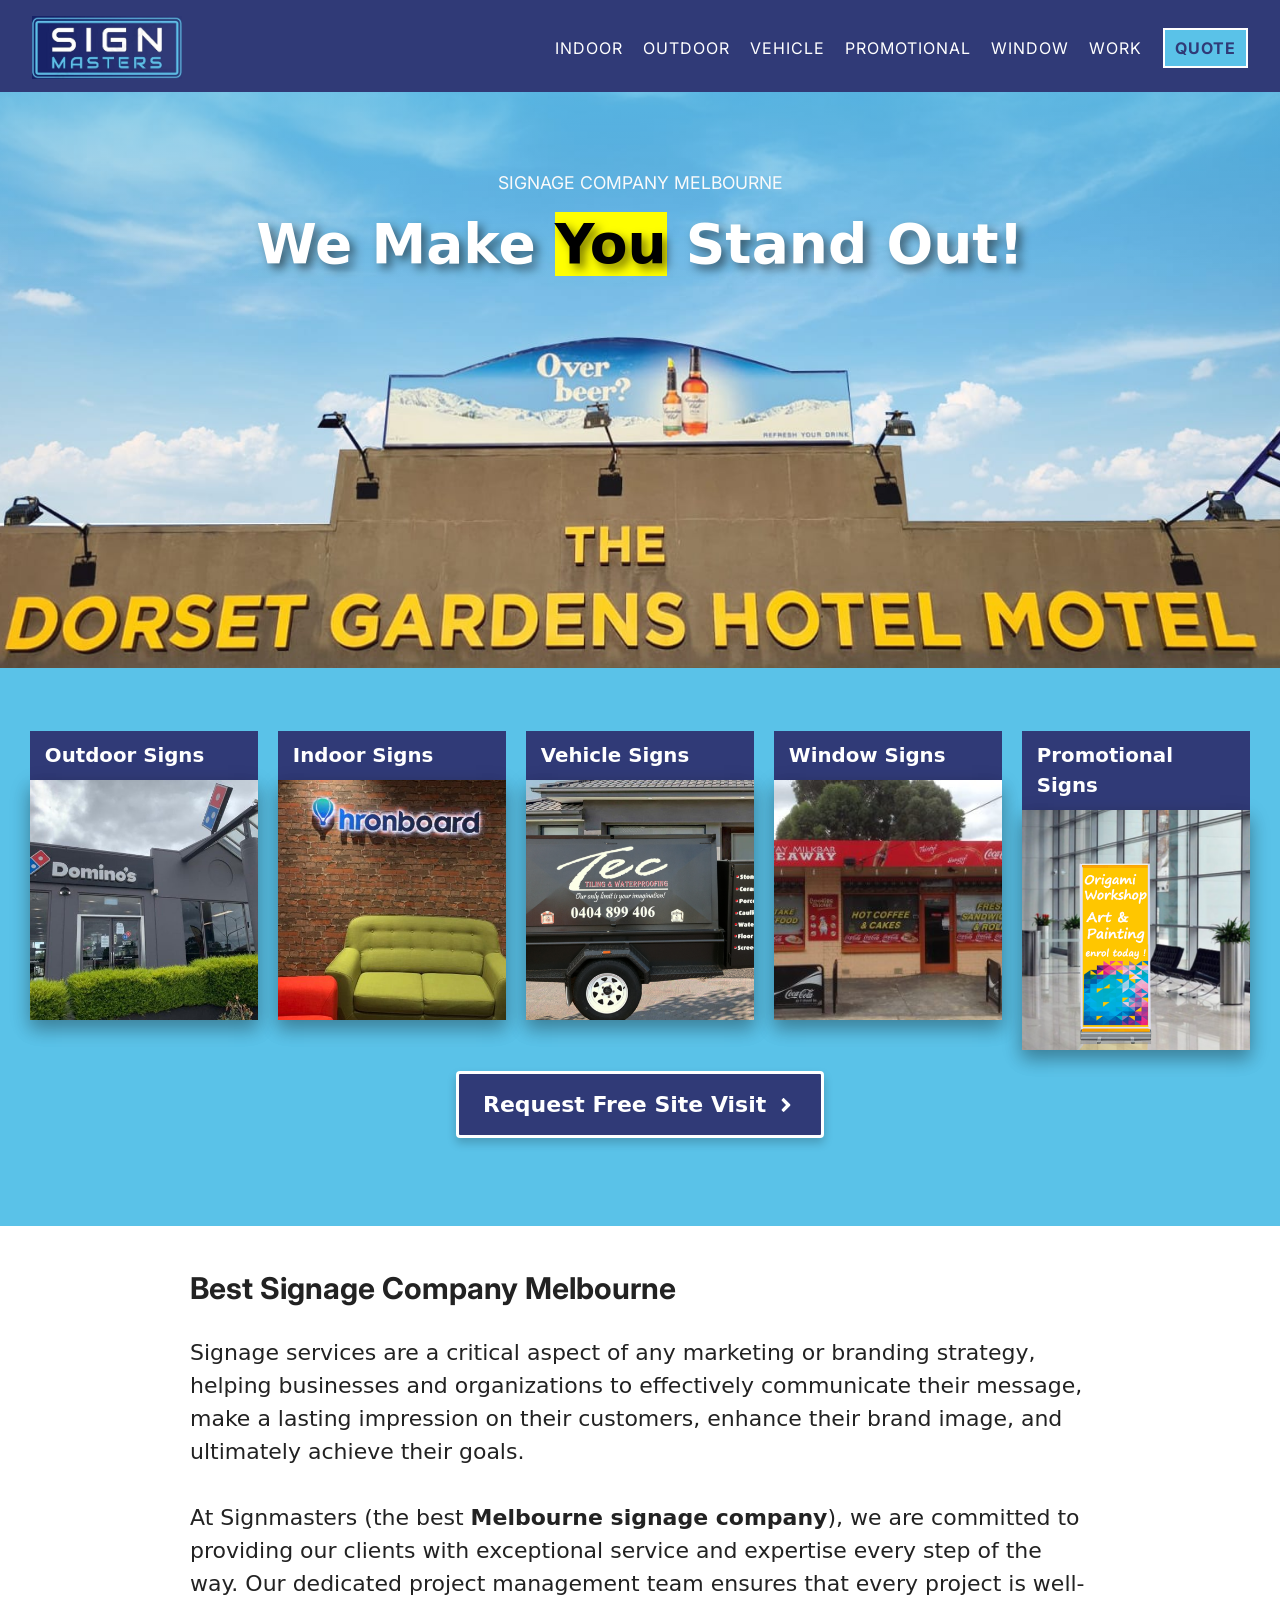
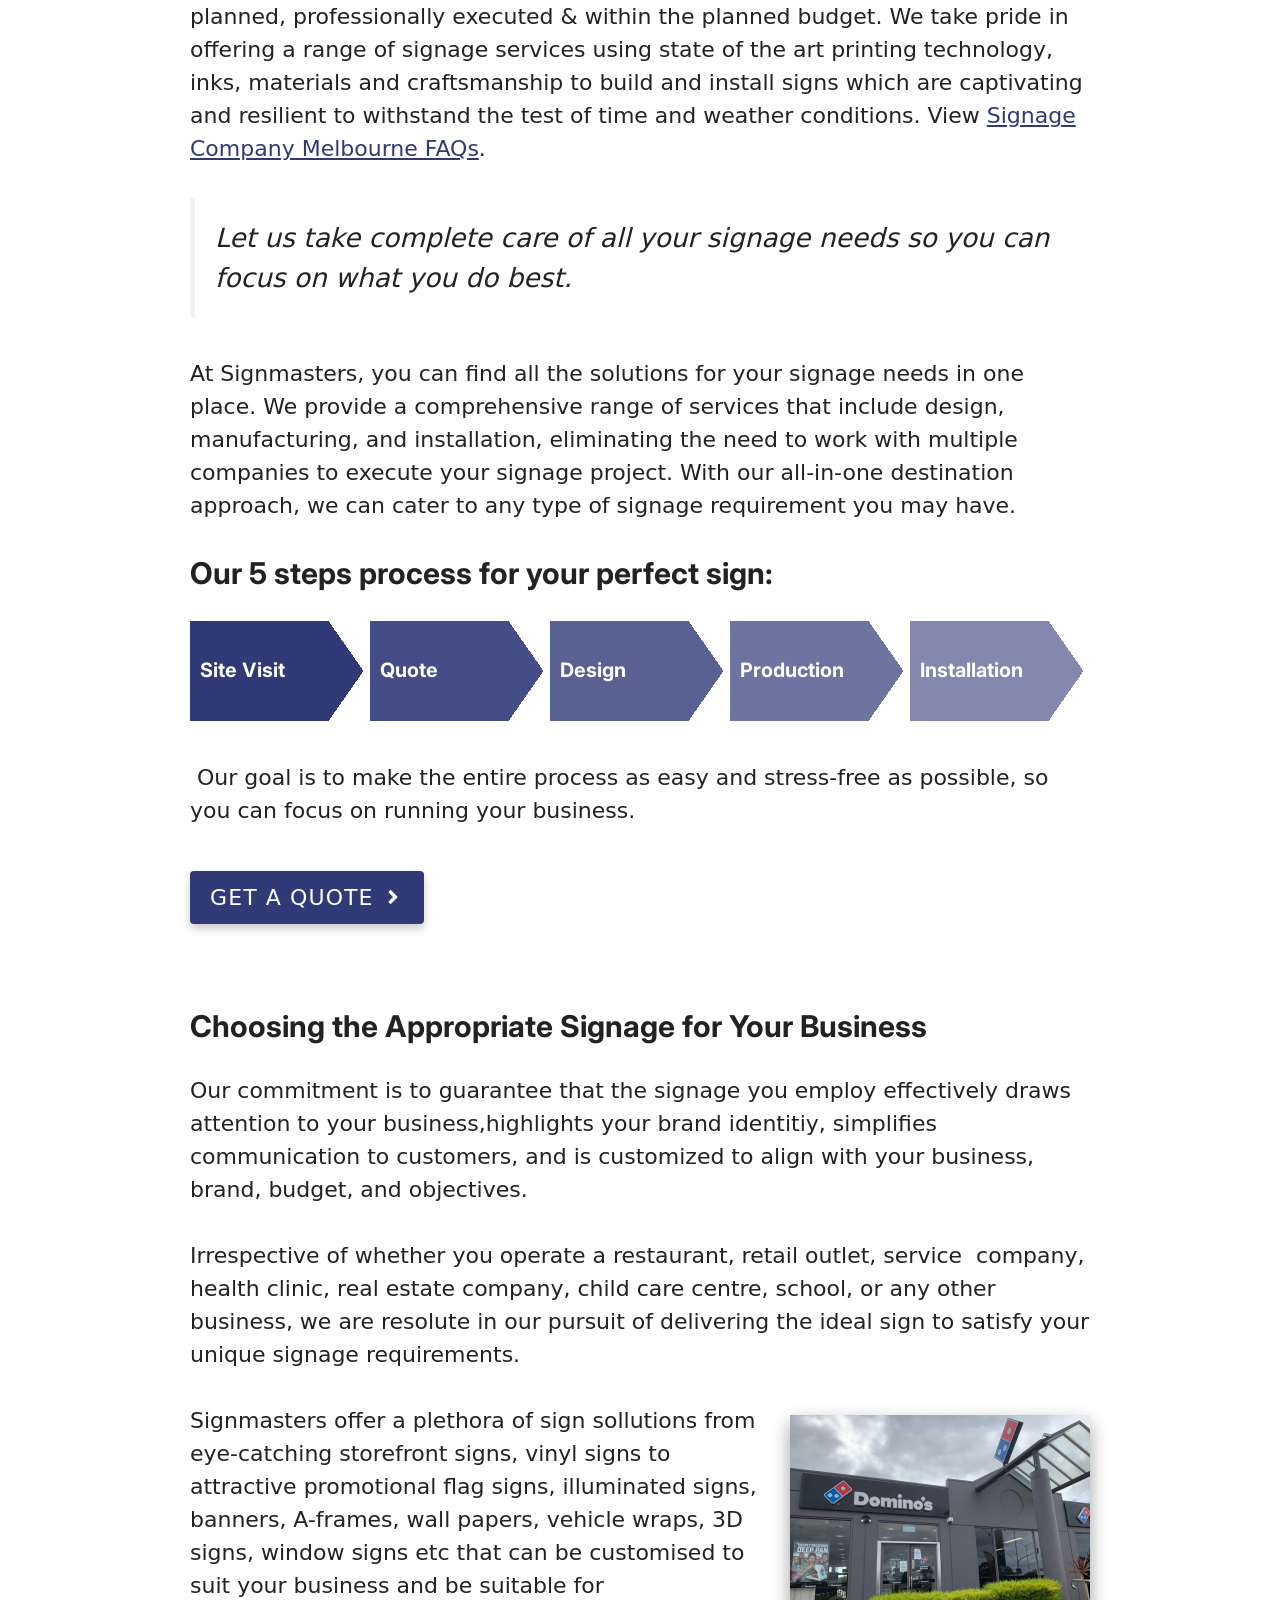
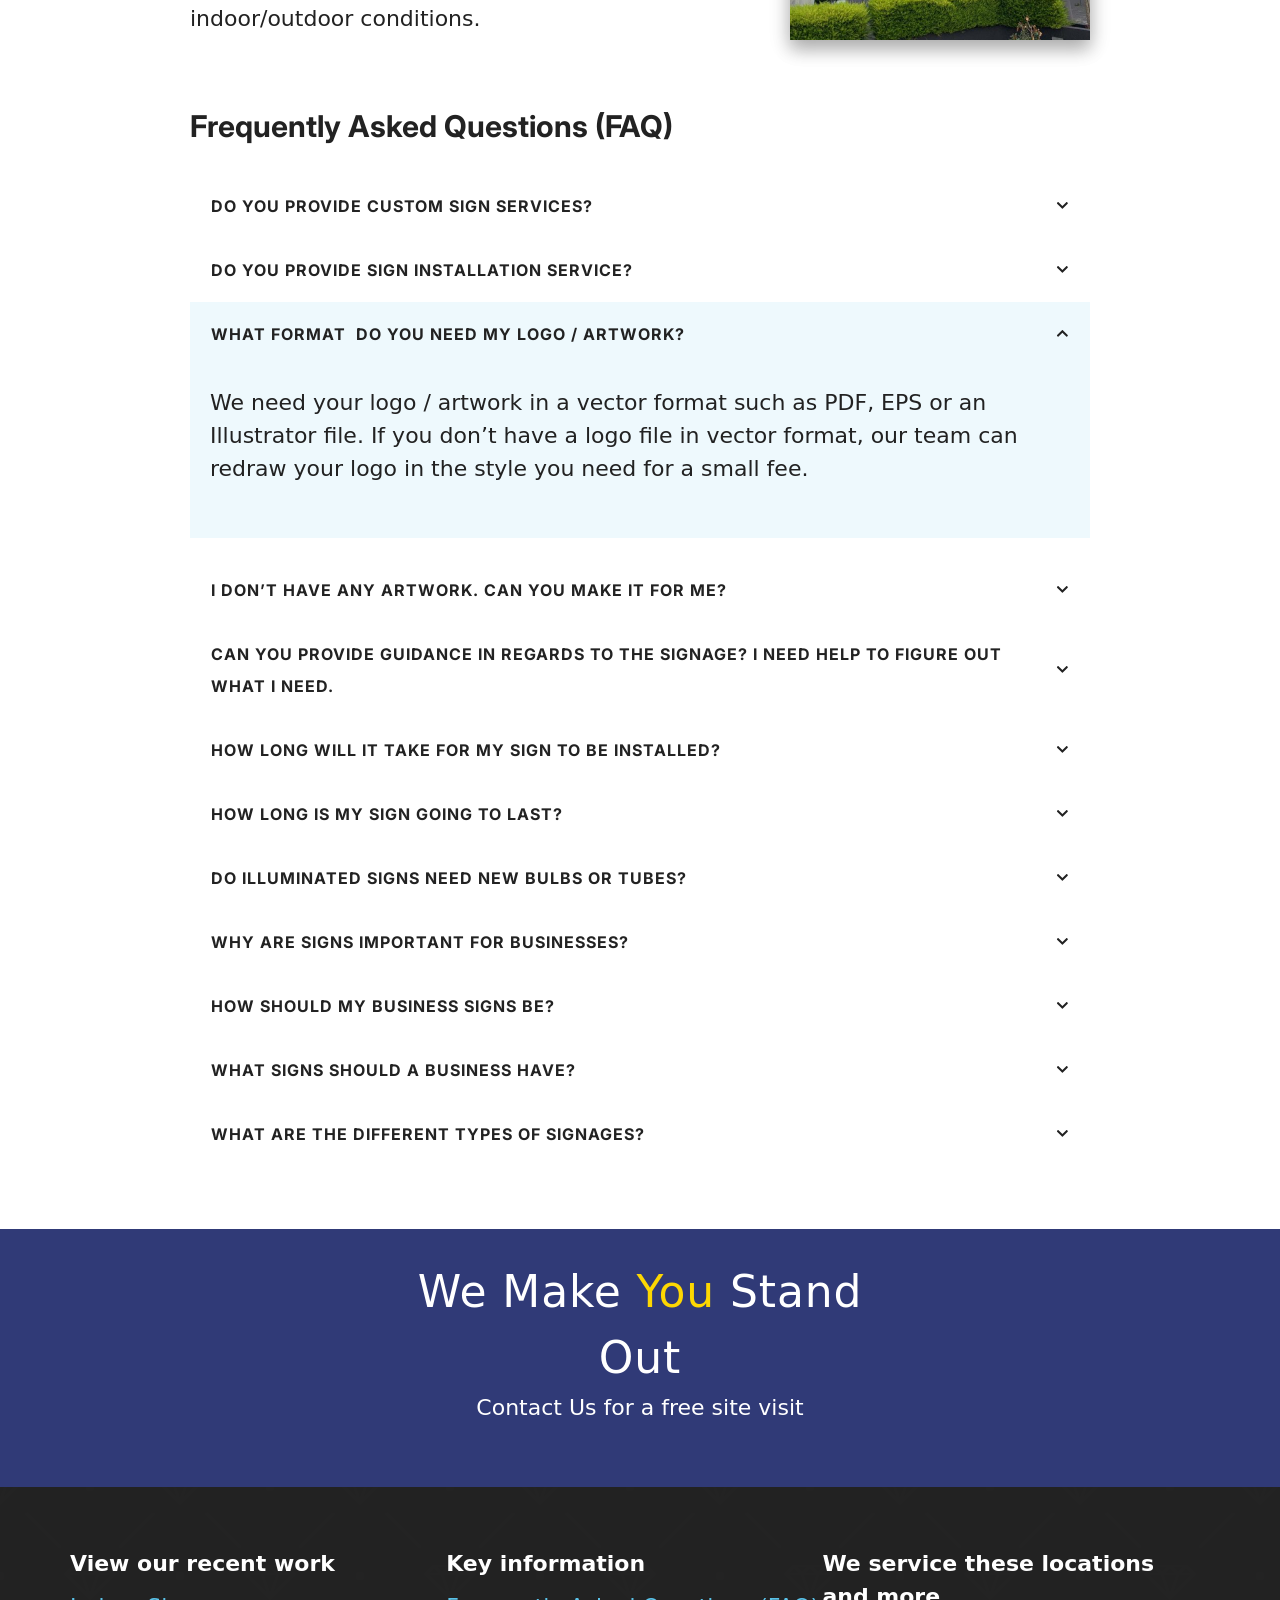
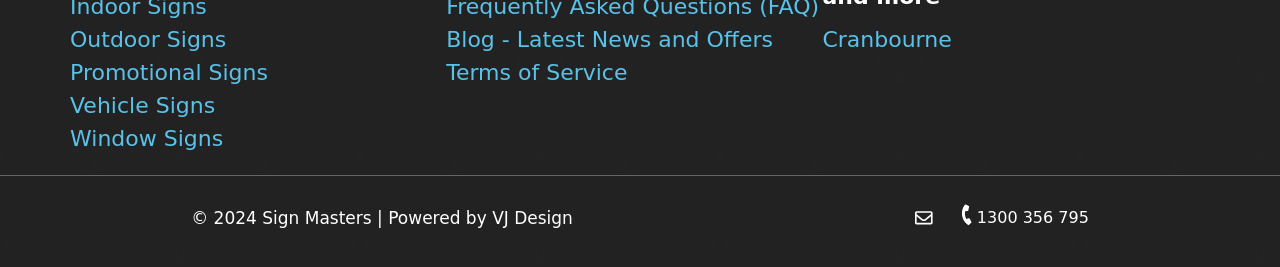
==== commit 77933028: "Moved to static" ====
--- a/index.html
+++ b/index.html
@@ -1,16 +1,43 @@
 <!DOCTYPE html>
-<html lang="en-AU">
+<html lang="en-AU" prefix="og: https://ogp.me/ns#">
 <head>
 	<meta charset="UTF-8">
-	<title>Sign Masters &#8211; Affordable signs that make your business stand out</title>
-<script>window.koko_analytics = {"url":"\/wp-admin\/admin-ajax.php?action=koko_analytics_collect","post_id":826,"use_cookie":1,"cookie_path":"\/"};</script><meta name="robots" content="max-image-preview:large">
-<meta name="viewport" content="width=device-width, initial-scale=1">
-<link rel="dns-prefetch">
+	<script>window.koko_analytics = {"url":"\/wp-admin\/admin-ajax.php?action=koko_analytics_collect","post_id":826,"use_cookie":1,"cookie_path":"\/"};</script><meta name="viewport" content="width=device-width, initial-scale=1">
+<!-- Search Engine Optimisation by Rank Math - https://rankmath.com/ -->
+<title>Signage Company Melbourne</title>
+<meta name="description" content="We make YOU stand out! Let the best Melbourne signage company take complete care of all your custom signage needs so you can focus on what you do best.">
+<meta name="robots" content="follow, index, max-snippet:-1, max-video-preview:-1, max-image-preview:large">
+<link rel="canonical" href="/">
+<meta property="og:locale" content="en_US">
+<meta property="og:type" content="website">
+<meta property="og:title" content="Signage Company Melbourne">
+<meta property="og:description" content="We make YOU stand out! Let the best Melbourne signage company take complete care of all your custom signage needs so you can focus on what you do best.">
+<meta property="og:url" content="/">
+<meta property="og:site_name" content="Sign Masters">
+<meta property="og:updated_time" content="2023-09-03T10:49:27+10:00">
+<meta property="og:image" content="/wp-content/uploads/Signage-Company-Melbourne-We-Make-You-Stand-Out-Mobile.jpg">
+<meta property="og:image:secure_url" content="/wp-content/uploads/Signage-Company-Melbourne-We-Make-You-Stand-Out-Mobile.jpg">
+<meta property="og:image:width" content="790">
+<meta property="og:image:height" content="700">
+<meta property="og:image:alt" content="Signage Company Melbourne - We Make You Stand Out - Mobile">
+<meta property="og:image:type" content="image/jpeg">
+<meta name="twitter:card" content="summary_large_image">
+<meta name="twitter:title" content="Signage Company Melbourne">
+<meta name="twitter:description" content="We make YOU stand out! Let the best Melbourne signage company take complete care of all your custom signage needs so you can focus on what you do best.">
+<meta name="twitter:image" content="/wp-content/uploads/Signage-Company-Melbourne-We-Make-You-Stand-Out-Mobile.jpg">
+<meta name="twitter:label1" content="Written by">
+<meta name="twitter:data1" content="Admin">
+<meta name="twitter:label2" content="Time to read">
+<meta name="twitter:data2" content="6 minutes">
+<script type="application/ld+json" class="rank-math-schema">{"@context":"https://schema.org","@graph":[{"@type":"Organization","@id":"/#organization","name":"Sign Masters","url":"","logo":{"@type":"ImageObject","@id":"/#logo","url":"/wp-content/uploads/SignMasters-Affordable-signs-that-make-your-business-stand-out-Logo.jpg","contentUrl":"/wp-content/uploads/SignMasters-Affordable-signs-that-make-your-business-stand-out-Logo.jpg","caption":"Sign Masters","inLanguage":"en-AU","width":"738","height":"310"}},{"@type":"WebSite","@id":"/#website","url":"","name":"Sign Masters","publisher":{"@id":"/#organization"},"inLanguage":"en-AU","potentialAction":{"@type":"SearchAction","target":"/?s={search_term_string}","query-input":"required name=search_term_string"}},{"@type":"ImageObject","@id":"/wp-content/uploads/Signage-Company-Melbourne-We-Make-You-Stand-Out-Mobile.jpg","url":"/wp-content/uploads/Signage-Company-Melbourne-We-Make-You-Stand-Out-Mobile.jpg","width":"790","height":"700","caption":"Signage Company Melbourne - We Make You Stand Out - Mobile","inLanguage":"en-AU"},{"@type":"AboutPage","@id":"/#webpage","url":"/","name":"Signage Company Melbourne","datePublished":"2023-04-06T22:16:12+10:00","dateModified":"2023-09-03T10:49:27+10:00","about":{"@id":"/#organization"},"isPartOf":{"@id":"/#website"},"primaryImageOfPage":{"@id":"/wp-content/uploads/Signage-Company-Melbourne-We-Make-You-Stand-Out-Mobile.jpg"},"inLanguage":"en-AU"}]}</script>
+<!-- /Rank Math WordPress SEO plugin -->
+
 <link href="https://fonts.gstatic.com/" crossorigin rel="preconnect">
 <link href="https://fonts.googleapis.com/" crossorigin rel="preconnect">
 <link rel="alternate" type="application/rss+xml" title="Sign Masters &raquo; Feed" href="/feed/">
+<link rel="alternate" type="application/rss+xml" title="Sign Masters &raquo; Comments Feed" href="/comments/feed/">
 <script>
-window._wpemojiSettings = {"baseUrl":"https:\/\/s.w.org\/images\/core\/emoji\/15.0.3\/72x72\/","ext":".png","svgUrl":"https:\/\/s.w.org\/images\/core\/emoji\/15.0.3\/svg\/","svgExt":".svg","source":{"concatemoji":"\/wp-includes\/js\/wp-emoji-release.min.js?ver=6.5.4"}};
+window._wpemojiSettings = {"baseUrl":"https:\/\/s.w.org\/images\/core\/emoji\/15.0.3\/72x72\/","ext":".png","svgUrl":"https:\/\/s.w.org\/images\/core\/emoji\/15.0.3\/svg\/","svgExt":".svg","source":{"concatemoji":"\/wp-includes\/js\/wp-emoji-release.min.js?ver=6.6.1"}};
 /*! This file is auto-generated */
 !function(i,n){var o,s,e;function c(e){try{var t={supportTests:e,timestamp:(new Date).valueOf()};sessionStorage.setItem(o,JSON.stringify(t))}catch(e){}}function p(e,t,n){e.clearRect(0,0,e.canvas.width,e.canvas.height),e.fillText(t,0,0);var t=new Uint32Array(e.getImageData(0,0,e.canvas.width,e.canvas.height).data),r=(e.clearRect(0,0,e.canvas.width,e.canvas.height),e.fillText(n,0,0),new Uint32Array(e.getImageData(0,0,e.canvas.width,e.canvas.height).data));return t.every(function(e,t){return e===r[t]})}function u(e,t,n){switch(t){case"flag":return n(e,"🏳️‍⚧️","🏳️​⚧️")?!1:!n(e,"🇺🇳","🇺​🇳")&&!n(e,"🏴󠁧󠁢󠁥󠁮󠁧󠁿","🏴​󠁧​󠁢​󠁥​󠁮​󠁧​󠁿");case"emoji":return!n(e,"🐦‍⬛","🐦​⬛")}return!1}function f(e,t,n){var r="undefined"!=typeof WorkerGlobalScope&&self instanceof WorkerGlobalScope?new OffscreenCanvas(300,150):i.createElement("canvas"),a=r.getContext("2d",{willReadFrequently:!0}),o=(a.textBaseline="top",a.font="600 32px Arial",{});return e.forEach(function(e){o[e]=t(a,e,n)}),o}function t(e){var t=i.createElement("script");t.src=e,t.defer=!0,i.head.appendChild(t)}"undefined"!=typeof Promise&&(o="wpEmojiSettingsSupports",s=["flag","emoji"],n.supports={everything:!0,everythingExceptFlag:!0},e=new Promise(function(e){i.addEventListener("DOMContentLoaded",e,{once:!0})}),new Promise(function(t){var n=function(){try{var e=JSON.parse(sessionStorage.getItem(o));if("object"==typeof e&&"number"==typeof e.timestamp&&(new Date).valueOf()<e.timestamp+604800&&"object"==typeof e.supportTests)return e.supportTests}catch(e){}return null}();if(!n){if("undefined"!=typeof Worker&&"undefined"!=typeof OffscreenCanvas&&"undefined"!=typeof URL&&URL.createObjectURL&&"undefined"!=typeof Blob)try{var e="postMessage("+f.toString()+"("+[JSON.stringify(s),u.toString(),p.toString()].join(",")+"));",r=new Blob([e],{type:"text/javascript"}),a=new Worker(URL.createObjectURL(r),{name:"wpTestEmojiSupports"});return void(a.onmessage=function(e){c(n=e.data),a.terminate(),t(n)})}catch(e){}c(n=f(s,u,p))}t(n)}).then(function(e){for(var t in e)n.supports[t]=e[t],n.supports.everything=n.supports.everything&&n.supports[t],"flag"!==t&&(n.supports.everythingExceptFlag=n.supports.everythingExceptFlag&&n.supports[t]);n.supports.everythingExceptFlag=n.supports.everythingExceptFlag&&!n.supports.flag,n.DOMReady=!1,n.readyCallback=function(){n.DOMReady=!0}}).then(function(){return e}).then(function(){var e;n.supports.everything||(n.readyCallback(),(e=n.source||{}).concatemoji?t(e.concatemoji):e.wpemoji&&e.twemoji&&(t(e.twemoji),t(e.wpemoji)))}))}((window,document),window._wpemojiSettings);
 </script>
@@ -25,36 +52,32 @@
 		background: none !important;
 		padding: 0 !important;
 	}</style>
-<link rel="stylesheet" id="wp-block-library-css" href="/wp-includes/css/dist/block-library/style.min.css?ver=6.5.4" media="all">
+<link rel="stylesheet" id="wp-block-library-css" href="/wp-includes/css/dist/block-library/style.min.css?ver=6.6.1" media="all">
+<style id="rank-math-toc-block-style-inline-css">.wp-block-rank-math-toc-block nav ol{counter-reset:item}.wp-block-rank-math-toc-block nav ol li{display:block}.wp-block-rank-math-toc-block nav ol li:before{content:counters(item, ".") ". ";counter-increment:item}</style>
 <style id="classic-theme-styles-inline-css">/*! This file is auto-generated */
 .wp-block-button__link{color:#fff;background-color:#32373c;border-radius:9999px;box-shadow:none;text-decoration:none;padding:calc(.667em + 2px) calc(1.333em + 2px);font-size:1.125em}.wp-block-file__button{background:#32373c;color:#fff;text-decoration:none}</style>
-<style id="global-styles-inline-css">body{--wp--preset--color--black: #000000;--wp--preset--color--cyan-bluish-gray: #abb8c3;--wp--preset--color--white: #ffffff;--wp--preset--color--pale-pink: #f78da7;--wp--preset--color--vivid-red: #cf2e2e;--wp--preset--color--luminous-vivid-orange: #ff6900;--wp--preset--color--luminous-vivid-amber: #fcb900;--wp--preset--color--light-green-cyan: #7bdcb5;--wp--preset--color--vivid-green-cyan: #00d084;--wp--preset--color--pale-cyan-blue: #8ed1fc;--wp--preset--color--vivid-cyan-blue: #0693e3;--wp--preset--color--vivid-purple: #9b51e0;--wp--preset--color--contrast: var(--contrast);--wp--preset--color--contrast-2: var(--contrast-2);--wp--preset--color--contrast-3: var(--contrast-3);--wp--preset--color--base-2: var(--base-2);--wp--preset--color--base-3: var(--base-3);--wp--preset--color--accent: var(--accent);--wp--preset--color--accent-2: var(--accent-2);--wp--preset--color--opposite: var(--opposite);--wp--preset--gradient--vivid-cyan-blue-to-vivid-purple: linear-gradient(135deg,rgba(6,147,227,1) 0%,rgb(155,81,224) 100%);--wp--preset--gradient--light-green-cyan-to-vivid-green-cyan: linear-gradient(135deg,rgb(122,220,180) 0%,rgb(0,208,130) 100%);--wp--preset--gradient--luminous-vivid-amber-to-luminous-vivid-orange: linear-gradient(135deg,rgba(252,185,0,1) 0%,rgba(255,105,0,1) 100%);--wp--preset--gradient--luminous-vivid-orange-to-vivid-red: linear-gradient(135deg,rgba(255,105,0,1) 0%,rgb(207,46,46) 100%);--wp--preset--gradient--very-light-gray-to-cyan-bluish-gray: linear-gradient(135deg,rgb(238,238,238) 0%,rgb(169,184,195) 100%);--wp--preset--gradient--cool-to-warm-spectrum: linear-gradient(135deg,rgb(74,234,220) 0%,rgb(151,120,209) 20%,rgb(207,42,186) 40%,rgb(238,44,130) 60%,rgb(251,105,98) 80%,rgb(254,248,76) 100%);--wp--preset--gradient--blush-light-purple: linear-gradient(135deg,rgb(255,206,236) 0%,rgb(152,150,240) 100%);--wp--preset--gradient--blush-bordeaux: linear-gradient(135deg,rgb(254,205,165) 0%,rgb(254,45,45) 50%,rgb(107,0,62) 100%);--wp--preset--gradient--luminous-dusk: linear-gradient(135deg,rgb(255,203,112) 0%,rgb(199,81,192) 50%,rgb(65,88,208) 100%);--wp--preset--gradient--pale-ocean: linear-gradient(135deg,rgb(255,245,203) 0%,rgb(182,227,212) 50%,rgb(51,167,181) 100%);--wp--preset--gradient--electric-grass: linear-gradient(135deg,rgb(202,248,128) 0%,rgb(113,206,126) 100%);--wp--preset--gradient--midnight: linear-gradient(135deg,rgb(2,3,129) 0%,rgb(40,116,252) 100%);--wp--preset--font-size--small: 13px;--wp--preset--font-size--medium: 20px;--wp--preset--font-size--large: 36px;--wp--preset--font-size--x-large: 42px;--wp--preset--spacing--20: 0.44rem;--wp--preset--spacing--30: 0.67rem;--wp--preset--spacing--40: 1rem;--wp--preset--spacing--50: 1.5rem;--wp--preset--spacing--60: 2.25rem;--wp--preset--spacing--70: 3.38rem;--wp--preset--spacing--80: 5.06rem;--wp--preset--shadow--natural: 6px 6px 9px rgba(0, 0, 0, 0.2);--wp--preset--shadow--deep: 12px 12px 50px rgba(0, 0, 0, 0.4);--wp--preset--shadow--sharp: 6px 6px 0px rgba(0, 0, 0, 0.2);--wp--preset--shadow--outlined: 6px 6px 0px -3px rgba(255, 255, 255, 1), 6px 6px rgba(0, 0, 0, 1);--wp--preset--shadow--crisp: 6px 6px 0px rgba(0, 0, 0, 1);}:where(.is-layout-flex){gap: 0.5em;}:where(.is-layout-grid){gap: 0.5em;}body .is-layout-flex{display: flex;}body .is-layout-flex{flex-wrap: wrap;align-items: center;}body .is-layout-flex > *{margin: 0;}body .is-layout-grid{display: grid;}body .is-layout-grid > *{margin: 0;}:where(.wp-block-columns.is-layout-flex){gap: 2em;}:where(.wp-block-columns.is-layout-grid){gap: 2em;}:where(.wp-block-post-template.is-layout-flex){gap: 1.25em;}:where(.wp-block-post-template.is-layout-grid){gap: 1.25em;}.has-black-color{color: var(--wp--preset--color--black) !important;}.has-cyan-bluish-gray-color{color: var(--wp--preset--color--cyan-bluish-gray) !important;}.has-white-color{color: var(--wp--preset--color--white) !important;}.has-pale-pink-color{color: var(--wp--preset--color--pale-pink) !important;}.has-vivid-red-color{color: var(--wp--preset--color--vivid-red) !important;}.has-luminous-vivid-orange-color{color: var(--wp--preset--color--luminous-vivid-orange) !important;}.has-luminous-vivid-amber-color{color: var(--wp--preset--color--luminous-vivid-amber) !important;}.has-light-green-cyan-color{color: var(--wp--preset--color--light-green-cyan) !important;}.has-vivid-green-cyan-color{color: var(--wp--preset--color--vivid-green-cyan) !important;}.has-pale-cyan-blue-color{color: var(--wp--preset--color--pale-cyan-blue) !important;}.has-vivid-cyan-blue-color{color: var(--wp--preset--color--vivid-cyan-blue) !important;}.has-vivid-purple-color{color: var(--wp--preset--color--vivid-purple) !important;}.has-black-background-color{background-color: var(--wp--preset--color--black) !important;}.has-cyan-bluish-gray-background-color{background-color: var(--wp--preset--color--cyan-bluish-gray) !important;}.has-white-background-color{background-color: var(--wp--preset--color--white) !important;}.has-pale-pink-background-color{background-color: var(--wp--preset--color--pale-pink) !important;}.has-vivid-red-background-color{background-color: var(--wp--preset--color--vivid-red) !important;}.has-luminous-vivid-orange-background-color{background-color: var(--wp--preset--color--luminous-vivid-orange) !important;}.has-luminous-vivid-amber-background-color{background-color: var(--wp--preset--color--luminous-vivid-amber) !important;}.has-light-green-cyan-background-color{background-color: var(--wp--preset--color--light-green-cyan) !important;}.has-vivid-green-cyan-background-color{background-color: var(--wp--preset--color--vivid-green-cyan) !important;}.has-pale-cyan-blue-background-color{background-color: var(--wp--preset--color--pale-cyan-blue) !important;}.has-vivid-cyan-blue-background-color{background-color: var(--wp--preset--color--vivid-cyan-blue) !important;}.has-vivid-purple-background-color{background-color: var(--wp--preset--color--vivid-purple) !important;}.has-black-border-color{border-color: var(--wp--preset--color--black) !important;}.has-cyan-bluish-gray-border-color{border-color: var(--wp--preset--color--cyan-bluish-gray) !important;}.has-white-border-color{border-color: var(--wp--preset--color--white) !important;}.has-pale-pink-border-color{border-color: var(--wp--preset--color--pale-pink) !important;}.has-vivid-red-border-color{border-color: var(--wp--preset--color--vivid-red) !important;}.has-luminous-vivid-orange-border-color{border-color: var(--wp--preset--color--luminous-vivid-orange) !important;}.has-luminous-vivid-amber-border-color{border-color: var(--wp--preset--color--luminous-vivid-amber) !important;}.has-light-green-cyan-border-color{border-color: var(--wp--preset--color--light-green-cyan) !important;}.has-vivid-green-cyan-border-color{border-color: var(--wp--preset--color--vivid-green-cyan) !important;}.has-pale-cyan-blue-border-color{border-color: var(--wp--preset--color--pale-cyan-blue) !important;}.has-vivid-cyan-blue-border-color{border-color: var(--wp--preset--color--vivid-cyan-blue) !important;}.has-vivid-purple-border-color{border-color: var(--wp--preset--color--vivid-purple) !important;}.has-vivid-cyan-blue-to-vivid-purple-gradient-background{background: var(--wp--preset--gradient--vivid-cyan-blue-to-vivid-purple) !important;}.has-light-green-cyan-to-vivid-green-cyan-gradient-background{background: var(--wp--preset--gradient--light-green-cyan-to-vivid-green-cyan) !important;}.has-luminous-vivid-amber-to-luminous-vivid-orange-gradient-background{background: var(--wp--preset--gradient--luminous-vivid-amber-to-luminous-vivid-orange) !important;}.has-luminous-vivid-orange-to-vivid-red-gradient-background{background: var(--wp--preset--gradient--luminous-vivid-orange-to-vivid-red) !important;}.has-very-light-gray-to-cyan-bluish-gray-gradient-background{background: var(--wp--preset--gradient--very-light-gray-to-cyan-bluish-gray) !important;}.has-cool-to-warm-spectrum-gradient-background{background: var(--wp--preset--gradient--cool-to-warm-spectrum) !important;}.has-blush-light-purple-gradient-background{background: var(--wp--preset--gradient--blush-light-purple) !important;}.has-blush-bordeaux-gradient-background{background: var(--wp--preset--gradient--blush-bordeaux) !important;}.has-luminous-dusk-gradient-background{background: var(--wp--preset--gradient--luminous-dusk) !important;}.has-pale-ocean-gradient-background{background: var(--wp--preset--gradient--pale-ocean) !important;}.has-electric-grass-gradient-background{background: var(--wp--preset--gradient--electric-grass) !important;}.has-midnight-gradient-background{background: var(--wp--preset--gradient--midnight) !important;}.has-small-font-size{font-size: var(--wp--preset--font-size--small) !important;}.has-medium-font-size{font-size: var(--wp--preset--font-size--medium) !important;}.has-large-font-size{font-size: var(--wp--preset--font-size--large) !important;}.has-x-large-font-size{font-size: var(--wp--preset--font-size--x-large) !important;}
-.wp-block-navigation a:where(:not(.wp-element-button)){color: inherit;}
+<style id="global-styles-inline-css">:root{--wp--preset--aspect-ratio--square: 1;--wp--preset--aspect-ratio--4-3: 4/3;--wp--preset--aspect-ratio--3-4: 3/4;--wp--preset--aspect-ratio--3-2: 3/2;--wp--preset--aspect-ratio--2-3: 2/3;--wp--preset--aspect-ratio--16-9: 16/9;--wp--preset--aspect-ratio--9-16: 9/16;--wp--preset--color--black: #000000;--wp--preset--color--cyan-bluish-gray: #abb8c3;--wp--preset--color--white: #ffffff;--wp--preset--color--pale-pink: #f78da7;--wp--preset--color--vivid-red: #cf2e2e;--wp--preset--color--luminous-vivid-orange: #ff6900;--wp--preset--color--luminous-vivid-amber: #fcb900;--wp--preset--color--light-green-cyan: #7bdcb5;--wp--preset--color--vivid-green-cyan: #00d084;--wp--preset--color--pale-cyan-blue: #8ed1fc;--wp--preset--color--vivid-cyan-blue: #0693e3;--wp--preset--color--vivid-purple: #9b51e0;--wp--preset--color--contrast: var(--contrast);--wp--preset--color--contrast-2: var(--contrast-2);--wp--preset--color--contrast-3: var(--contrast-3);--wp--preset--color--base-2: var(--base-2);--wp--preset--color--base-3: var(--base-3);--wp--preset--color--accent: var(--accent);--wp--preset--color--accent-2: var(--accent-2);--wp--preset--color--opposite: var(--opposite);--wp--preset--gradient--vivid-cyan-blue-to-vivid-purple: linear-gradient(135deg,rgba(6,147,227,1) 0%,rgb(155,81,224) 100%);--wp--preset--gradient--light-green-cyan-to-vivid-green-cyan: linear-gradient(135deg,rgb(122,220,180) 0%,rgb(0,208,130) 100%);--wp--preset--gradient--luminous-vivid-amber-to-luminous-vivid-orange: linear-gradient(135deg,rgba(252,185,0,1) 0%,rgba(255,105,0,1) 100%);--wp--preset--gradient--luminous-vivid-orange-to-vivid-red: linear-gradient(135deg,rgba(255,105,0,1) 0%,rgb(207,46,46) 100%);--wp--preset--gradient--very-light-gray-to-cyan-bluish-gray: linear-gradient(135deg,rgb(238,238,238) 0%,rgb(169,184,195) 100%);--wp--preset--gradient--cool-to-warm-spectrum: linear-gradient(135deg,rgb(74,234,220) 0%,rgb(151,120,209) 20%,rgb(207,42,186) 40%,rgb(238,44,130) 60%,rgb(251,105,98) 80%,rgb(254,248,76) 100%);--wp--preset--gradient--blush-light-purple: linear-gradient(135deg,rgb(255,206,236) 0%,rgb(152,150,240) 100%);--wp--preset--gradient--blush-bordeaux: linear-gradient(135deg,rgb(254,205,165) 0%,rgb(254,45,45) 50%,rgb(107,0,62) 100%);--wp--preset--gradient--luminous-dusk: linear-gradient(135deg,rgb(255,203,112) 0%,rgb(199,81,192) 50%,rgb(65,88,208) 100%);--wp--preset--gradient--pale-ocean: linear-gradient(135deg,rgb(255,245,203) 0%,rgb(182,227,212) 50%,rgb(51,167,181) 100%);--wp--preset--gradient--electric-grass: linear-gradient(135deg,rgb(202,248,128) 0%,rgb(113,206,126) 100%);--wp--preset--gradient--midnight: linear-gradient(135deg,rgb(2,3,129) 0%,rgb(40,116,252) 100%);--wp--preset--font-size--small: 13px;--wp--preset--font-size--medium: 20px;--wp--preset--font-size--large: 36px;--wp--preset--font-size--x-large: 42px;--wp--preset--spacing--20: 0.44rem;--wp--preset--spacing--30: 0.67rem;--wp--preset--spacing--40: 1rem;--wp--preset--spacing--50: 1.5rem;--wp--preset--spacing--60: 2.25rem;--wp--preset--spacing--70: 3.38rem;--wp--preset--spacing--80: 5.06rem;--wp--preset--shadow--natural: 6px 6px 9px rgba(0, 0, 0, 0.2);--wp--preset--shadow--deep: 12px 12px 50px rgba(0, 0, 0, 0.4);--wp--preset--shadow--sharp: 6px 6px 0px rgba(0, 0, 0, 0.2);--wp--preset--shadow--outlined: 6px 6px 0px -3px rgba(255, 255, 255, 1), 6px 6px rgba(0, 0, 0, 1);--wp--preset--shadow--crisp: 6px 6px 0px rgba(0, 0, 0, 1);}:where(.is-layout-flex){gap: 0.5em;}:where(.is-layout-grid){gap: 0.5em;}body .is-layout-flex{display: flex;}.is-layout-flex{flex-wrap: wrap;align-items: center;}.is-layout-flex > :is(*, div){margin: 0;}body .is-layout-grid{display: grid;}.is-layout-grid > :is(*, div){margin: 0;}:where(.wp-block-columns.is-layout-flex){gap: 2em;}:where(.wp-block-columns.is-layout-grid){gap: 2em;}:where(.wp-block-post-template.is-layout-flex){gap: 1.25em;}:where(.wp-block-post-template.is-layout-grid){gap: 1.25em;}.has-black-color{color: var(--wp--preset--color--black) !important;}.has-cyan-bluish-gray-color{color: var(--wp--preset--color--cyan-bluish-gray) !important;}.has-white-color{color: var(--wp--preset--color--white) !important;}.has-pale-pink-color{color: var(--wp--preset--color--pale-pink) !important;}.has-vivid-red-color{color: var(--wp--preset--color--vivid-red) !important;}.has-luminous-vivid-orange-color{color: var(--wp--preset--color--luminous-vivid-orange) !important;}.has-luminous-vivid-amber-color{color: var(--wp--preset--color--luminous-vivid-amber) !important;}.has-light-green-cyan-color{color: var(--wp--preset--color--light-green-cyan) !important;}.has-vivid-green-cyan-color{color: var(--wp--preset--color--vivid-green-cyan) !important;}.has-pale-cyan-blue-color{color: var(--wp--preset--color--pale-cyan-blue) !important;}.has-vivid-cyan-blue-color{color: var(--wp--preset--color--vivid-cyan-blue) !important;}.has-vivid-purple-color{color: var(--wp--preset--color--vivid-purple) !important;}.has-black-background-color{background-color: var(--wp--preset--color--black) !important;}.has-cyan-bluish-gray-background-color{background-color: var(--wp--preset--color--cyan-bluish-gray) !important;}.has-white-background-color{background-color: var(--wp--preset--color--white) !important;}.has-pale-pink-background-color{background-color: var(--wp--preset--color--pale-pink) !important;}.has-vivid-red-background-color{background-color: var(--wp--preset--color--vivid-red) !important;}.has-luminous-vivid-orange-background-color{background-color: var(--wp--preset--color--luminous-vivid-orange) !important;}.has-luminous-vivid-amber-background-color{background-color: var(--wp--preset--color--luminous-vivid-amber) !important;}.has-light-green-cyan-background-color{background-color: var(--wp--preset--color--light-green-cyan) !important;}.has-vivid-green-cyan-background-color{background-color: var(--wp--preset--color--vivid-green-cyan) !important;}.has-pale-cyan-blue-background-color{background-color: var(--wp--preset--color--pale-cyan-blue) !important;}.has-vivid-cyan-blue-background-color{background-color: var(--wp--preset--color--vivid-cyan-blue) !important;}.has-vivid-purple-background-color{background-color: var(--wp--preset--color--vivid-purple) !important;}.has-black-border-color{border-color: var(--wp--preset--color--black) !important;}.has-cyan-bluish-gray-border-color{border-color: var(--wp--preset--color--cyan-bluish-gray) !important;}.has-white-border-color{border-color: var(--wp--preset--color--white) !important;}.has-pale-pink-border-color{border-color: var(--wp--preset--color--pale-pink) !important;}.has-vivid-red-border-color{border-color: var(--wp--preset--color--vivid-red) !important;}.has-luminous-vivid-orange-border-color{border-color: var(--wp--preset--color--luminous-vivid-orange) !important;}.has-luminous-vivid-amber-border-color{border-color: var(--wp--preset--color--luminous-vivid-amber) !important;}.has-light-green-cyan-border-color{border-color: var(--wp--preset--color--light-green-cyan) !important;}.has-vivid-green-cyan-border-color{border-color: var(--wp--preset--color--vivid-green-cyan) !important;}.has-pale-cyan-blue-border-color{border-color: var(--wp--preset--color--pale-cyan-blue) !important;}.has-vivid-cyan-blue-border-color{border-color: var(--wp--preset--color--vivid-cyan-blue) !important;}.has-vivid-purple-border-color{border-color: var(--wp--preset--color--vivid-purple) !important;}.has-vivid-cyan-blue-to-vivid-purple-gradient-background{background: var(--wp--preset--gradient--vivid-cyan-blue-to-vivid-purple) !important;}.has-light-green-cyan-to-vivid-green-cyan-gradient-background{background: var(--wp--preset--gradient--light-green-cyan-to-vivid-green-cyan) !important;}.has-luminous-vivid-amber-to-luminous-vivid-orange-gradient-background{background: var(--wp--preset--gradient--luminous-vivid-amber-to-luminous-vivid-orange) !important;}.has-luminous-vivid-orange-to-vivid-red-gradient-background{background: var(--wp--preset--gradient--luminous-vivid-orange-to-vivid-red) !important;}.has-very-light-gray-to-cyan-bluish-gray-gradient-background{background: var(--wp--preset--gradient--very-light-gray-to-cyan-bluish-gray) !important;}.has-cool-to-warm-spectrum-gradient-background{background: var(--wp--preset--gradient--cool-to-warm-spectrum) !important;}.has-blush-light-purple-gradient-background{background: var(--wp--preset--gradient--blush-light-purple) !important;}.has-blush-bordeaux-gradient-background{background: var(--wp--preset--gradient--blush-bordeaux) !important;}.has-luminous-dusk-gradient-background{background: var(--wp--preset--gradient--luminous-dusk) !important;}.has-pale-ocean-gradient-background{background: var(--wp--preset--gradient--pale-ocean) !important;}.has-electric-grass-gradient-background{background: var(--wp--preset--gradient--electric-grass) !important;}.has-midnight-gradient-background{background: var(--wp--preset--gradient--midnight) !important;}.has-small-font-size{font-size: var(--wp--preset--font-size--small) !important;}.has-medium-font-size{font-size: var(--wp--preset--font-size--medium) !important;}.has-large-font-size{font-size: var(--wp--preset--font-size--large) !important;}.has-x-large-font-size{font-size: var(--wp--preset--font-size--x-large) !important;}
 :where(.wp-block-post-template.is-layout-flex){gap: 1.25em;}:where(.wp-block-post-template.is-layout-grid){gap: 1.25em;}
 :where(.wp-block-columns.is-layout-flex){gap: 2em;}:where(.wp-block-columns.is-layout-grid){gap: 2em;}
-.wp-block-pullquote{font-size: 1.5em;line-height: 1.6;}</style>
-<link rel="stylesheet" id="wpa-css-css" href="/wp-content/plugins/honeypot/includes/css/wpa.css?ver=2.2.01" media="all">
+:root :where(.wp-block-pullquote){font-size: 1.5em;line-height: 1.6;}</style>
 <link rel="stylesheet" id="generate-style-css" href="/wp-content/themes/generatepress/assets/css/main.min.css?ver=3.4.0" media="all">
 <style id="generate-style-inline-css">.generate-page-header, .page-header-image, .page-header-image-single {display:none}
 .is-right-sidebar{width:30%;}.is-left-sidebar{width:30%;}.site-content .content-area{width:100%;}@media (max-width: 768px){.main-navigation .menu-toggle,.sidebar-nav-mobile:not(#sticky-placeholder){display:block;}.main-navigation ul,.gen-sidebar-nav,.main-navigation:not(.slideout-navigation):not(.toggled) .main-nav > ul,.has-inline-mobile-toggle #site-navigation .inside-navigation > *:not(.navigation-search):not(.main-nav){display:none;}.nav-align-right .inside-navigation,.nav-align-center .inside-navigation{justify-content:space-between;}.has-inline-mobile-toggle .mobile-menu-control-wrapper{display:flex;flex-wrap:wrap;}.has-inline-mobile-toggle .inside-header{flex-direction:row;text-align:left;flex-wrap:wrap;}.has-inline-mobile-toggle .header-widget,.has-inline-mobile-toggle #site-navigation{flex-basis:100%;}.nav-float-left .has-inline-mobile-toggle #site-navigation{order:10;}}
 .dynamic-author-image-rounded{border-radius:100%;}.dynamic-featured-image, .dynamic-author-image{vertical-align:middle;}.one-container.blog .dynamic-content-template:not(:last-child), .one-container.archive .dynamic-content-template:not(:last-child){padding-bottom:0px;}.dynamic-entry-excerpt > p:last-child{margin-bottom:0px;}</style>
 <link rel="stylesheet" id="generate-google-fonts-css" href="https://fonts.googleapis.com/css?family=Inter%3A100%2C200%2C300%2Cregular%2C500%2C600%2C700%2C800%2C900&#038;display=swap&#038;ver=3.4.0" media="all">
-<link rel="stylesheet" id="generatepress-dynamic-css" href="/wp-content/uploads/generatepress/style.min.css?ver=1719108324" media="all">
+<link rel="stylesheet" id="generatepress-dynamic-css" href="/wp-content/uploads/generatepress/style.min.css?ver=1719108990" media="all">
 <link rel="stylesheet" id="generate-child-css" href="/wp-content/themes/signmasters/style.css?ver=1693700520" media="all">
-<link rel="stylesheet" id="generateblocks-css" href="/wp-content/uploads/generateblocks/style-826.css?ver=1719109973" media="all">
+<link rel="stylesheet" id="generateblocks-css" href="/wp-content/uploads/generateblocks/style-826.css?ver=1723333868" media="all">
 <link rel="stylesheet" id="generate-blog-images-css" href="/wp-content/plugins/gp-premium/blog/functions/css/featured-images.min.css?ver=2.4.1" media="all">
 <link rel="stylesheet" id="generate-offside-css" href="/wp-content/plugins/gp-premium/menu-plus/functions/css/offside.min.css?ver=2.4.1" media="all">
 <style id="generate-offside-inline-css">:root{--gp-slideout-width:265px;}.slideout-navigation.main-navigation{background-color:var(--base-3);}.slideout-navigation.main-navigation .main-nav ul li a{color:var(--contrast);}.slideout-navigation.main-navigation .main-nav ul ul li a{color:var(--contrast-3);}.slideout-navigation.main-navigation .main-nav ul li:not([class*="current-menu-"]):hover > a, .slideout-navigation.main-navigation .main-nav ul li:not([class*="current-menu-"]):focus > a, .slideout-navigation.main-navigation .main-nav ul li.sfHover:not([class*="current-menu-"]) > a{color:var(--contrast-2);background-color:var(--base-2);}.slideout-navigation.main-navigation .main-nav ul li[class*="current-menu-"] > a{color:var(--contrast);background-color:var(--base-3);}.slideout-navigation, .slideout-navigation a{color:var(--contrast);}.slideout-navigation button.slideout-exit{color:var(--contrast);padding-left:10px;padding-right:10px;}.slide-opened nav.toggled .menu-toggle:before{display:none;}@media (max-width: 768px){.menu-bar-item.slideout-toggle{display:none;}}</style>
-<script src="/wp-includes/js/jquery/jquery.min.js?ver=3.7.1" id="jquery-core-js"></script>
-<script src="/wp-includes/js/jquery/jquery-migrate.min.js?ver=3.4.1" id="jquery-migrate-js"></script>
 <link rel="https://api.w.org/" href="/wp-json/">
-<link rel="alternate" type="application/json" href="/wp-json/wp/v2/pages/826">
+<link rel="alternate" title="JSON" type="application/json" href="/wp-json/wp/v2/pages/826">
 <link rel="EditURI" type="application/rsd+xml" title="RSD" href="/xmlrpc.php?rsd">
-<meta name="generator" content="WordPress 6.5.4">
-<link rel="canonical" href="/">
+<meta name="generator" content="WordPress 6.6.1">
 <link rel="shortlink" href="/">
-<link rel="alternate" type="application/json+oembed" href="/wp-json/oembed/1.0/embed?url=https%3A%2F%2F%2F">
-<link rel="alternate" type="text/xml+oembed" href="/wp-json/oembed/1.0/embed?url=https%3A%2F%2F%2F#038;format=xml">
+<link rel="alternate" title="oEmbed (JSON)" type="application/json+oembed" href="/wp-json/oembed/1.0/embed?url=https%3A%2F%2F%2F">
+<link rel="alternate" title="oEmbed (XML)" type="text/xml+oembed" href="/wp-json/oembed/1.0/embed?url=https%3A%2F%2F%2F#038;format=xml">
 
 <script>let faqAccordion = document.querySelector(".faq-schema");
 let faqItems = document.querySelectorAll('.gb-accordion__item');
@@ -188,7 +211,7 @@
 </div>
 
 
-<figure class="gb-block-image gb-block-image-70b1f099"><img decoding="async" width="600" height="444" class="gb-image gb-image-70b1f099" src="/wp-content/uploads/Vehicle-Wraps-600x444.png" alt="" title="Vehicle-Wraps" srcset="/wp-content/uploads/Vehicle-Wraps-600x444.png 600w, /wp-content/uploads/Vehicle-Wraps-300x222.png 300w, /wp-content/uploads/Vehicle-Wraps-768x568.png 768w, /wp-content/uploads/Vehicle-Wraps.png 1000w" sizes="(max-width: 600px) 100vw, 600px"></figure>
+<figure class="gb-block-image gb-block-image-70b1f099"><img decoding="async" width="600" height="444" class="gb-image gb-image-70b1f099" src="/wp-content/uploads/Vehicle-Wraps-600x444.png" alt="Vehicle Wraps" title="Vehicle-Wraps" srcset="/wp-content/uploads/Vehicle-Wraps-600x444.png 600w, /wp-content/uploads/Vehicle-Wraps-300x222.png 300w, /wp-content/uploads/Vehicle-Wraps-768x568.png 768w, /wp-content/uploads/Vehicle-Wraps.png 1000w" sizes="(max-width: 600px) 100vw, 600px"></figure>
 
 </div></div>
 
@@ -201,7 +224,7 @@
 </div>
 
 
-<figure class="gb-block-image gb-block-image-de44a43d"><img loading="lazy" decoding="async" width="600" height="272" class="gb-image gb-image-de44a43d" src="/wp-content/uploads/Window-Signs-600x272.jpg" alt="" title="Window-Signs" srcset="/wp-content/uploads/Window-Signs-600x272.jpg 600w, /wp-content/uploads/Window-Signs-1200x543.jpg 1200w, /wp-content/uploads/Window-Signs-300x136.jpg 300w, /wp-content/uploads/Window-Signs-768x348.jpg 768w, /wp-content/uploads/Window-Signs-1536x695.jpg 1536w, /wp-content/uploads/Window-Signs-2048x927.jpg 2048w" sizes="(max-width: 600px) 100vw, 600px"></figure>
+<figure class="gb-block-image gb-block-image-de44a43d"><img loading="lazy" decoding="async" width="600" height="272" class="gb-image gb-image-de44a43d" src="/wp-content/uploads/Window-Signs-600x272.jpg" alt="Window Signs" title="Window-Signs" srcset="/wp-content/uploads/Window-Signs-600x272.jpg 600w, /wp-content/uploads/Window-Signs-1200x543.jpg 1200w, /wp-content/uploads/Window-Signs-300x136.jpg 300w, /wp-content/uploads/Window-Signs-768x348.jpg 768w, /wp-content/uploads/Window-Signs-1536x695.jpg 1536w, /wp-content/uploads/Window-Signs-2048x927.jpg 2048w" sizes="(max-width: 600px) 100vw, 600px"></figure>
 
 </div></div>
 
@@ -529,7 +552,7 @@
 
 
 
-<ul class="list-unstyled">
+<ul class="list-unstyled wp-block-list">
 <li><a href="/indoor-signs/">Indoor Signs</a></li>
 
 
@@ -557,7 +580,7 @@
 
 
 
-<ul class="list-unstyled">
+<ul class="list-unstyled wp-block-list">
 <li><a href="/#faq" data-type="page" data-id="1311">Frequently Asked Questions (FAQ)</a></li>
 
 
@@ -621,21 +644,17 @@
 <!-- .inside-navigation -->
 		</nav><!-- #site-navigation -->
 
-		<a rel="nofollow" style="display:none" href="/?blackhole=2ec4bfb1f0" title="Do NOT follow this link or you will be banned from the site!">Sign Masters</a>
-        <span class="ssp-id" style="display:none">826</span>
 		<script id="generate-a11y">!function(){"use strict";if("querySelector"in document&&"addEventListener"in window){var e=document.body;e.addEventListener("mousedown",function(){e.classList.add("using-mouse")}),e.addEventListener("keydown",function(){e.classList.remove("using-mouse")})}}();</script><script id="generate-offside-js-extra">var offSide = {"side":"left"};</script>
 <script src="/wp-content/plugins/gp-premium/menu-plus/functions/js/offside.min.js?ver=2.4.1" id="generate-offside-js"></script>
 <script defer src="/wp-content/plugins/koko-analytics/assets/dist/js/script.js?ver=1.3.10" id="koko-analytics-js"></script>
 <script id="generate-smooth-scroll-js-extra">var gpSmoothScroll = {"elements":[".smooth-scroll","li.smooth-scroll a"],"duration":"800","offset":""};</script>
 <script src="/wp-content/plugins/gp-premium/general/js/smooth-scroll.min.js?ver=2.4.1" id="generate-smooth-scroll-js"></script>
-<script src="/wp-content/plugins/honeypot/includes/js/wpa.js?ver=2.2.01" id="wpascript-js"></script>
-<script id="wpascript-js-after">wpa_field_info = {"wpa_field_name":"fpkuhn2305","wpa_field_value":771313,"wpa_add_test":"no"}</script>
 <!--[if lte IE 11]>
 <script src="/wp-content/themes/generatepress/assets/js/classList.min.js?ver=3.4.0" id="generate-classlist-js"></script>
 <![endif]-->
 <script id="generate-menu-js-extra">var generatepressMenu = {"toggleOpenedSubMenus":"1","openSubMenuLabel":"Open Sub-Menu","closeSubMenuLabel":"Close Sub-Menu"};</script>
 <script src="/wp-content/themes/generatepress/assets/js/menu.min.js?ver=3.4.0" id="generate-menu-js"></script>
-<script src="/wp-content/plugins/generateblocks-pro/dist/accordion.js?ver=1.7.0" id="generateblocks-accordion-js"></script>
+<script src="/wp-content/plugins/generateblocks-pro/dist/accordion.js?ver=1.7.1" id="generateblocks-accordion-js"></script>
 
 </body>
 </html>
--- a/wp-includes/css/dist/block-library/style.min.css
+++ b/wp-includes/css/dist/block-library/style.min.css
@@ -1,11 +1,11 @@
-@charset "UTF-8";.wp-block-archives{box-sizing:border-box}.wp-block-archives-dropdown label{display:block}.wp-block-avatar{line-height:0}.wp-block-avatar,.wp-block-avatar img{box-sizing:border-box}.wp-block-avatar.aligncenter{text-align:center}.wp-block-audio{box-sizing:border-box}.wp-block-audio figcaption{margin-bottom:1em;margin-top:.5em}.wp-block-audio audio{min-width:300px;width:100%}.wp-block-button__link{box-sizing:border-box;cursor:pointer;display:inline-block;text-align:center;word-break:break-word}.wp-block-button__link.aligncenter{text-align:center}.wp-block-button__link.alignright{text-align:right}:where(.wp-block-button__link){border-radius:9999px;box-shadow:none;padding:calc(.667em + 2px) calc(1.333em + 2px);text-decoration:none}.wp-block-button[style*=text-decoration] .wp-block-button__link{text-decoration:inherit}.wp-block-buttons>.wp-block-button.has-custom-width{max-width:none}.wp-block-buttons>.wp-block-button.has-custom-width .wp-block-button__link{width:100%}.wp-block-buttons>.wp-block-button.has-custom-font-size .wp-block-button__link{font-size:inherit}.wp-block-buttons>.wp-block-button.wp-block-button__width-25{width:calc(25% - var(--wp--style--block-gap, .5em)*.75)}.wp-block-buttons>.wp-block-button.wp-block-button__width-50{width:calc(50% - var(--wp--style--block-gap, .5em)*.5)}.wp-block-buttons>.wp-block-button.wp-block-button__width-75{width:calc(75% - var(--wp--style--block-gap, .5em)*.25)}.wp-block-buttons>.wp-block-button.wp-block-button__width-100{flex-basis:100%;width:100%}.wp-block-buttons.is-vertical>.wp-block-button.wp-block-button__width-25{width:25%}.wp-block-buttons.is-vertical>.wp-block-button.wp-block-button__width-50{width:50%}.wp-block-buttons.is-vertical>.wp-block-button.wp-block-button__width-75{width:75%}.wp-block-button.is-style-squared,.wp-block-button__link.wp-block-button.is-style-squared{border-radius:0}.wp-block-button.no-border-radius,.wp-block-button__link.no-border-radius{border-radius:0!important}.wp-block-button .wp-block-button__link:where(.is-style-outline),.wp-block-button:where(.is-style-outline)>.wp-block-button__link{border:2px solid;padding:.667em 1.333em}.wp-block-button .wp-block-button__link:where(.is-style-outline):not(.has-text-color),.wp-block-button:where(.is-style-outline)>.wp-block-button__link:not(.has-text-color){color:currentColor}.wp-block-button .wp-block-button__link:where(.is-style-outline):not(.has-background),.wp-block-button:where(.is-style-outline)>.wp-block-button__link:not(.has-background){background-color:initial;background-image:none}.wp-block-button .wp-block-button__link:where(.has-border-color){border-width:initial}.wp-block-button .wp-block-button__link:where([style*=border-top-color]){border-top-width:medium}.wp-block-button .wp-block-button__link:where([style*=border-right-color]){border-right-width:medium}.wp-block-button .wp-block-button__link:where([style*=border-bottom-color]){border-bottom-width:medium}.wp-block-button .wp-block-button__link:where([style*=border-left-color]){border-left-width:medium}.wp-block-button .wp-block-button__link:where([style*=border-style]){border-width:initial}.wp-block-button .wp-block-button__link:where([style*=border-top-style]){border-top-width:medium}.wp-block-button .wp-block-button__link:where([style*=border-right-style]){border-right-width:medium}.wp-block-button .wp-block-button__link:where([style*=border-bottom-style]){border-bottom-width:medium}.wp-block-button .wp-block-button__link:where([style*=border-left-style]){border-left-width:medium}.wp-block-buttons.is-vertical{flex-direction:column}.wp-block-buttons.is-vertical>.wp-block-button:last-child{margin-bottom:0}.wp-block-buttons>.wp-block-button{display:inline-block;margin:0}.wp-block-buttons.is-content-justification-left{justify-content:flex-start}.wp-block-buttons.is-content-justification-left.is-vertical{align-items:flex-start}.wp-block-buttons.is-content-justification-center{justify-content:center}.wp-block-buttons.is-content-justification-center.is-vertical{align-items:center}.wp-block-buttons.is-content-justification-right{justify-content:flex-end}.wp-block-buttons.is-content-justification-right.is-vertical{align-items:flex-end}.wp-block-buttons.is-content-justification-space-between{justify-content:space-between}.wp-block-buttons.aligncenter{text-align:center}.wp-block-buttons:not(.is-content-justification-space-between,.is-content-justification-right,.is-content-justification-left,.is-content-justification-center) .wp-block-button.aligncenter{margin-left:auto;margin-right:auto;width:100%}.wp-block-buttons[style*=text-decoration] .wp-block-button,.wp-block-buttons[style*=text-decoration] .wp-block-button__link{text-decoration:inherit}.wp-block-buttons.has-custom-font-size .wp-block-button__link{font-size:inherit}.wp-block-button.aligncenter,.wp-block-calendar{text-align:center}.wp-block-calendar td,.wp-block-calendar th{border:1px solid;padding:.25em}.wp-block-calendar th{font-weight:400}.wp-block-calendar caption{background-color:inherit}.wp-block-calendar table{border-collapse:collapse;width:100%}.wp-block-calendar table:where(:not(.has-text-color)){color:#40464d}.wp-block-calendar table:where(:not(.has-text-color)) td,.wp-block-calendar table:where(:not(.has-text-color)) th{border-color:#ddd}.wp-block-calendar table.has-background th{background-color:inherit}.wp-block-calendar table.has-text-color th{color:inherit}:where(.wp-block-calendar table:not(.has-background) th){background:#ddd}.wp-block-categories{box-sizing:border-box}.wp-block-categories.alignleft{margin-right:2em}.wp-block-categories.alignright{margin-left:2em}.wp-block-categories.wp-block-categories-dropdown.aligncenter{text-align:center}.wp-block-code{box-sizing:border-box}.wp-block-code code{display:block;font-family:inherit;overflow-wrap:break-word;white-space:pre-wrap}.wp-block-columns{align-items:normal!important;box-sizing:border-box;display:flex;flex-wrap:wrap!important}@media (min-width:782px){.wp-block-columns{flex-wrap:nowrap!important}}.wp-block-columns.are-vertically-aligned-top{align-items:flex-start}.wp-block-columns.are-vertically-aligned-center{align-items:center}.wp-block-columns.are-vertically-aligned-bottom{align-items:flex-end}@media (max-width:781px){.wp-block-columns:not(.is-not-stacked-on-mobile)>.wp-block-column{flex-basis:100%!important}}@media (min-width:782px){.wp-block-columns:not(.is-not-stacked-on-mobile)>.wp-block-column{flex-basis:0;flex-grow:1}.wp-block-columns:not(.is-not-stacked-on-mobile)>.wp-block-column[style*=flex-basis]{flex-grow:0}}.wp-block-columns.is-not-stacked-on-mobile{flex-wrap:nowrap!important}.wp-block-columns.is-not-stacked-on-mobile>.wp-block-column{flex-basis:0;flex-grow:1}.wp-block-columns.is-not-stacked-on-mobile>.wp-block-column[style*=flex-basis]{flex-grow:0}:where(.wp-block-columns){margin-bottom:1.75em}:where(.wp-block-columns.has-background){padding:1.25em 2.375em}.wp-block-column{flex-grow:1;min-width:0;overflow-wrap:break-word;word-break:break-word}.wp-block-column.is-vertically-aligned-top{align-self:flex-start}.wp-block-column.is-vertically-aligned-center{align-self:center}.wp-block-column.is-vertically-aligned-bottom{align-self:flex-end}.wp-block-column.is-vertically-aligned-stretch{align-self:stretch}.wp-block-column.is-vertically-aligned-bottom,.wp-block-column.is-vertically-aligned-center,.wp-block-column.is-vertically-aligned-top{width:100%}.wp-block-post-comments{box-sizing:border-box}.wp-block-post-comments .alignleft{float:left}.wp-block-post-comments .alignright{float:right}.wp-block-post-comments .navigation:after{clear:both;content:"";display:table}.wp-block-post-comments .commentlist{clear:both;list-style:none;margin:0;padding:0}.wp-block-post-comments .commentlist .comment{min-height:2.25em;padding-left:3.25em}.wp-block-post-comments .commentlist .comment p{font-size:1em;line-height:1.8;margin:1em 0}.wp-block-post-comments .commentlist .children{list-style:none;margin:0;padding:0}.wp-block-post-comments .comment-author{line-height:1.5}.wp-block-post-comments .comment-author .avatar{border-radius:1.5em;display:block;float:left;height:2.5em;margin-right:.75em;margin-top:.5em;width:2.5em}.wp-block-post-comments .comment-author cite{font-style:normal}.wp-block-post-comments .comment-meta{font-size:.875em;line-height:1.5}.wp-block-post-comments .comment-meta b{font-weight:400}.wp-block-post-comments .comment-meta .comment-awaiting-moderation{display:block;margin-bottom:1em;margin-top:1em}.wp-block-post-comments .comment-body .commentmetadata{font-size:.875em}.wp-block-post-comments .comment-form-author label,.wp-block-post-comments .comment-form-comment label,.wp-block-post-comments .comment-form-email label,.wp-block-post-comments .comment-form-url label{display:block;margin-bottom:.25em}.wp-block-post-comments .comment-form input:not([type=submit]):not([type=checkbox]),.wp-block-post-comments .comment-form textarea{box-sizing:border-box;display:block;width:100%}.wp-block-post-comments .comment-form-cookies-consent{display:flex;gap:.25em}.wp-block-post-comments .comment-form-cookies-consent #wp-comment-cookies-consent{margin-top:.35em}.wp-block-post-comments .comment-reply-title{margin-bottom:0}.wp-block-post-comments .comment-reply-title :where(small){font-size:var(--wp--preset--font-size--medium,smaller);margin-left:.5em}.wp-block-post-comments .reply{font-size:.875em;margin-bottom:1.4em}.wp-block-post-comments input:not([type=submit]),.wp-block-post-comments textarea{border:1px solid #949494;font-family:inherit;font-size:1em}.wp-block-post-comments input:not([type=submit]):not([type=checkbox]),.wp-block-post-comments textarea{padding:calc(.667em + 2px)}:where(.wp-block-post-comments input[type=submit]){border:none}.wp-block-comments-pagination>.wp-block-comments-pagination-next,.wp-block-comments-pagination>.wp-block-comments-pagination-numbers,.wp-block-comments-pagination>.wp-block-comments-pagination-previous{margin-bottom:.5em;margin-right:.5em}.wp-block-comments-pagination>.wp-block-comments-pagination-next:last-child,.wp-block-comments-pagination>.wp-block-comments-pagination-numbers:last-child,.wp-block-comments-pagination>.wp-block-comments-pagination-previous:last-child{margin-right:0}.wp-block-comments-pagination .wp-block-comments-pagination-previous-arrow{display:inline-block;margin-right:1ch}.wp-block-comments-pagination .wp-block-comments-pagination-previous-arrow:not(.is-arrow-chevron){transform:scaleX(1)}.wp-block-comments-pagination .wp-block-comments-pagination-next-arrow{display:inline-block;margin-left:1ch}.wp-block-comments-pagination .wp-block-comments-pagination-next-arrow:not(.is-arrow-chevron){transform:scaleX(1)}.wp-block-comments-pagination.aligncenter{justify-content:center}.wp-block-comment-template{box-sizing:border-box;list-style:none;margin-bottom:0;max-width:100%;padding:0}.wp-block-comment-template li{clear:both}.wp-block-comment-template ol{list-style:none;margin-bottom:0;max-width:100%;padding-left:2rem}.wp-block-comment-template.alignleft{float:left}.wp-block-comment-template.aligncenter{margin-left:auto;margin-right:auto;width:-moz-fit-content;width:fit-content}.wp-block-comment-template.alignright{float:right}.wp-block-cover,.wp-block-cover-image{align-items:center;background-position:50%;box-sizing:border-box;display:flex;justify-content:center;min-height:430px;overflow:hidden;overflow:clip;padding:1em;position:relative}.wp-block-cover .has-background-dim:not([class*=-background-color]),.wp-block-cover-image .has-background-dim:not([class*=-background-color]),.wp-block-cover-image.has-background-dim:not([class*=-background-color]),.wp-block-cover.has-background-dim:not([class*=-background-color]){background-color:#000}.wp-block-cover .has-background-dim.has-background-gradient,.wp-block-cover-image .has-background-dim.has-background-gradient{background-color:initial}.wp-block-cover-image.has-background-dim:before,.wp-block-cover.has-background-dim:before{background-color:inherit;content:""}.wp-block-cover .wp-block-cover__background,.wp-block-cover .wp-block-cover__gradient-background,.wp-block-cover-image .wp-block-cover__background,.wp-block-cover-image .wp-block-cover__gradient-background,.wp-block-cover-image.has-background-dim:not(.has-background-gradient):before,.wp-block-cover.has-background-dim:not(.has-background-gradient):before{bottom:0;left:0;opacity:.5;position:absolute;right:0;top:0;z-index:1}.wp-block-cover-image.has-background-dim.has-background-dim-10 .wp-block-cover__background,.wp-block-cover-image.has-background-dim.has-background-dim-10 .wp-block-cover__gradient-background,.wp-block-cover-image.has-background-dim.has-background-dim-10:not(.has-background-gradient):before,.wp-block-cover.has-background-dim.has-background-dim-10 .wp-block-cover__background,.wp-block-cover.has-background-dim.has-background-dim-10 .wp-block-cover__gradient-background,.wp-block-cover.has-background-dim.has-background-dim-10:not(.has-background-gradient):before{opacity:.1}.wp-block-cover-image.has-background-dim.has-background-dim-20 .wp-block-cover__background,.wp-block-cover-image.has-background-dim.has-background-dim-20 .wp-block-cover__gradient-background,.wp-block-cover-image.has-background-dim.has-background-dim-20:not(.has-background-gradient):before,.wp-block-cover.has-background-dim.has-background-dim-20 .wp-block-cover__background,.wp-block-cover.has-background-dim.has-background-dim-20 .wp-block-cover__gradient-background,.wp-block-cover.has-background-dim.has-background-dim-20:not(.has-background-gradient):before{opacity:.2}.wp-block-cover-image.has-background-dim.has-background-dim-30 .wp-block-cover__background,.wp-block-cover-image.has-background-dim.has-background-dim-30 .wp-block-cover__gradient-background,.wp-block-cover-image.has-background-dim.has-background-dim-30:not(.has-background-gradient):before,.wp-block-cover.has-background-dim.has-background-dim-30 .wp-block-cover__background,.wp-block-cover.has-background-dim.has-background-dim-30 .wp-block-cover__gradient-background,.wp-block-cover.has-background-dim.has-background-dim-30:not(.has-background-gradient):before{opacity:.3}.wp-block-cover-image.has-background-dim.has-background-dim-40 .wp-block-cover__background,.wp-block-cover-image.has-background-dim.has-background-dim-40 .wp-block-cover__gradient-background,.wp-block-cover-image.has-background-dim.has-background-dim-40:not(.has-background-gradient):before,.wp-block-cover.has-background-dim.has-background-dim-40 .wp-block-cover__background,.wp-block-cover.has-background-dim.has-background-dim-40 .wp-block-cover__gradient-background,.wp-block-cover.has-background-dim.has-background-dim-40:not(.has-background-gradient):before{opacity:.4}.wp-block-cover-image.has-background-dim.has-background-dim-50 .wp-block-cover__background,.wp-block-cover-image.has-background-dim.has-background-dim-50 .wp-block-cover__gradient-background,.wp-block-cover-image.has-background-dim.has-background-dim-50:not(.has-background-gradient):before,.wp-block-cover.has-background-dim.has-background-dim-50 .wp-block-cover__background,.wp-block-cover.has-background-dim.has-background-dim-50 .wp-block-cover__gradient-background,.wp-block-cover.has-background-dim.has-background-dim-50:not(.has-background-gradient):before{opacity:.5}.wp-block-cover-image.has-background-dim.has-background-dim-60 .wp-block-cover__background,.wp-block-cover-image.has-background-dim.has-background-dim-60 .wp-block-cover__gradient-background,.wp-block-cover-image.has-background-dim.has-background-dim-60:not(.has-background-gradient):before,.wp-block-cover.has-background-dim.has-background-dim-60 .wp-block-cover__background,.wp-block-cover.has-background-dim.has-background-dim-60 .wp-block-cover__gradient-background,.wp-block-cover.has-background-dim.has-background-dim-60:not(.has-background-gradient):before{opacity:.6}.wp-block-cover-image.has-background-dim.has-background-dim-70 .wp-block-cover__background,.wp-block-cover-image.has-background-dim.has-background-dim-70 .wp-block-cover__gradient-background,.wp-block-cover-image.has-background-dim.has-background-dim-70:not(.has-background-gradient):before,.wp-block-cover.has-background-dim.has-background-dim-70 .wp-block-cover__background,.wp-block-cover.has-background-dim.has-background-dim-70 .wp-block-cover__gradient-background,.wp-block-cover.has-background-dim.has-background-dim-70:not(.has-background-gradient):before{opacity:.7}.wp-block-cover-image.has-background-dim.has-background-dim-80 .wp-block-cover__background,.wp-block-cover-image.has-background-dim.has-background-dim-80 .wp-block-cover__gradient-background,.wp-block-cover-image.has-background-dim.has-background-dim-80:not(.has-background-gradient):before,.wp-block-cover.has-background-dim.has-background-dim-80 .wp-block-cover__background,.wp-block-cover.has-background-dim.has-background-dim-80 .wp-block-cover__gradient-background,.wp-block-cover.has-background-dim.has-background-dim-80:not(.has-background-gradient):before{opacity:.8}.wp-block-cover-image.has-background-dim.has-background-dim-90 .wp-block-cover__background,.wp-block-cover-image.has-background-dim.has-background-dim-90 .wp-block-cover__gradient-background,.wp-block-cover-image.has-background-dim.has-background-dim-90:not(.has-background-gradient):before,.wp-block-cover.has-background-dim.has-background-dim-90 .wp-block-cover__background,.wp-block-cover.has-background-dim.has-background-dim-90 .wp-block-cover__gradient-background,.wp-block-cover.has-background-dim.has-background-dim-90:not(.has-background-gradient):before{opacity:.9}.wp-block-cover-image.has-background-dim.has-background-dim-100 .wp-block-cover__background,.wp-block-cover-image.has-background-dim.has-background-dim-100 .wp-block-cover__gradient-background,.wp-block-cover-image.has-background-dim.has-background-dim-100:not(.has-background-gradient):before,.wp-block-cover.has-background-dim.has-background-dim-100 .wp-block-cover__background,.wp-block-cover.has-background-dim.has-background-dim-100 .wp-block-cover__gradient-background,.wp-block-cover.has-background-dim.has-background-dim-100:not(.has-background-gradient):before{opacity:1}.wp-block-cover .wp-block-cover__background.has-background-dim.has-background-dim-0,.wp-block-cover .wp-block-cover__gradient-background.has-background-dim.has-background-dim-0,.wp-block-cover-image .wp-block-cover__background.has-background-dim.has-background-dim-0,.wp-block-cover-image .wp-block-cover__gradient-background.has-background-dim.has-background-dim-0{opacity:0}.wp-block-cover .wp-block-cover__background.has-background-dim.has-background-dim-10,.wp-block-cover .wp-block-cover__gradient-background.has-background-dim.has-background-dim-10,.wp-block-cover-image .wp-block-cover__background.has-background-dim.has-background-dim-10,.wp-block-cover-image .wp-block-cover__gradient-background.has-background-dim.has-background-dim-10{opacity:.1}.wp-block-cover .wp-block-cover__background.has-background-dim.has-background-dim-20,.wp-block-cover .wp-block-cover__gradient-background.has-background-dim.has-background-dim-20,.wp-block-cover-image .wp-block-cover__background.has-background-dim.has-background-dim-20,.wp-block-cover-image .wp-block-cover__gradient-background.has-background-dim.has-background-dim-20{opacity:.2}.wp-block-cover .wp-block-cover__background.has-background-dim.has-background-dim-30,.wp-block-cover .wp-block-cover__gradient-background.has-background-dim.has-background-dim-30,.wp-block-cover-image .wp-block-cover__background.has-background-dim.has-background-dim-30,.wp-block-cover-image .wp-block-cover__gradient-background.has-background-dim.has-background-dim-30{opacity:.3}.wp-block-cover .wp-block-cover__background.has-background-dim.has-background-dim-40,.wp-block-cover .wp-block-cover__gradient-background.has-background-dim.has-background-dim-40,.wp-block-cover-image .wp-block-cover__background.has-background-dim.has-background-dim-40,.wp-block-cover-image .wp-block-cover__gradient-background.has-background-dim.has-background-dim-40{opacity:.4}.wp-block-cover .wp-block-cover__background.has-background-dim.has-background-dim-50,.wp-block-cover .wp-block-cover__gradient-background.has-background-dim.has-background-dim-50,.wp-block-cover-image .wp-block-cover__background.has-background-dim.has-background-dim-50,.wp-block-cover-image .wp-block-cover__gradient-background.has-background-dim.has-background-dim-50{opacity:.5}.wp-block-cover .wp-block-cover__background.has-background-dim.has-background-dim-60,.wp-block-cover .wp-block-cover__gradient-background.has-background-dim.has-background-dim-60,.wp-block-cover-image .wp-block-cover__background.has-background-dim.has-background-dim-60,.wp-block-cover-image .wp-block-cover__gradient-background.has-background-dim.has-background-dim-60{opacity:.6}.wp-block-cover .wp-block-cover__background.has-background-dim.has-background-dim-70,.wp-block-cover .wp-block-cover__gradient-background.has-background-dim.has-background-dim-70,.wp-block-cover-image .wp-block-cover__background.has-background-dim.has-background-dim-70,.wp-block-cover-image .wp-block-cover__gradient-background.has-background-dim.has-background-dim-70{opacity:.7}.wp-block-cover .wp-block-cover__background.has-background-dim.has-background-dim-80,.wp-block-cover .wp-block-cover__gradient-background.has-background-dim.has-background-dim-80,.wp-block-cover-image .wp-block-cover__background.has-background-dim.has-background-dim-80,.wp-block-cover-image .wp-block-cover__gradient-background.has-background-dim.has-background-dim-80{opacity:.8}.wp-block-cover .wp-block-cover__background.has-background-dim.has-background-dim-90,.wp-block-cover .wp-block-cover__gradient-background.has-background-dim.has-background-dim-90,.wp-block-cover-image .wp-block-cover__background.has-background-dim.has-background-dim-90,.wp-block-cover-image .wp-block-cover__gradient-background.has-background-dim.has-background-dim-90{opacity:.9}.wp-block-cover .wp-block-cover__background.has-background-dim.has-background-dim-100,.wp-block-cover .wp-block-cover__gradient-background.has-background-dim.has-background-dim-100,.wp-block-cover-image .wp-block-cover__background.has-background-dim.has-background-dim-100,.wp-block-cover-image .wp-block-cover__gradient-background.has-background-dim.has-background-dim-100{opacity:1}.wp-block-cover-image.alignleft,.wp-block-cover-image.alignright,.wp-block-cover.alignleft,.wp-block-cover.alignright{max-width:420px;width:100%}.wp-block-cover-image:after,.wp-block-cover:after{content:"";display:block;font-size:0;min-height:inherit}@supports (position:sticky){.wp-block-cover-image:after,.wp-block-cover:after{content:none}}.wp-block-cover-image.aligncenter,.wp-block-cover-image.alignleft,.wp-block-cover-image.alignright,.wp-block-cover.aligncenter,.wp-block-cover.alignleft,.wp-block-cover.alignright{display:flex}.wp-block-cover .wp-block-cover__inner-container,.wp-block-cover-image .wp-block-cover__inner-container{color:inherit;width:100%;z-index:1}.wp-block-cover h1:where(:not(.has-text-color)),.wp-block-cover h2:where(:not(.has-text-color)),.wp-block-cover h3:where(:not(.has-text-color)),.wp-block-cover h4:where(:not(.has-text-color)),.wp-block-cover h5:where(:not(.has-text-color)),.wp-block-cover h6:where(:not(.has-text-color)),.wp-block-cover p:where(:not(.has-text-color)),.wp-block-cover-image h1:where(:not(.has-text-color)),.wp-block-cover-image h2:where(:not(.has-text-color)),.wp-block-cover-image h3:where(:not(.has-text-color)),.wp-block-cover-image h4:where(:not(.has-text-color)),.wp-block-cover-image h5:where(:not(.has-text-color)),.wp-block-cover-image h6:where(:not(.has-text-color)),.wp-block-cover-image p:where(:not(.has-text-color)){color:inherit}.wp-block-cover-image.is-position-top-left,.wp-block-cover.is-position-top-left{align-items:flex-start;justify-content:flex-start}.wp-block-cover-image.is-position-top-center,.wp-block-cover.is-position-top-center{align-items:flex-start;justify-content:center}.wp-block-cover-image.is-position-top-right,.wp-block-cover.is-position-top-right{align-items:flex-start;justify-content:flex-end}.wp-block-cover-image.is-position-center-left,.wp-block-cover.is-position-center-left{align-items:center;justify-content:flex-start}.wp-block-cover-image.is-position-center-center,.wp-block-cover.is-position-center-center{align-items:center;justify-content:center}.wp-block-cover-image.is-position-center-right,.wp-block-cover.is-position-center-right{align-items:center;justify-content:flex-end}.wp-block-cover-image.is-position-bottom-left,.wp-block-cover.is-position-bottom-left{align-items:flex-end;justify-content:flex-start}.wp-block-cover-image.is-position-bottom-center,.wp-block-cover.is-position-bottom-center{align-items:flex-end;justify-content:center}.wp-block-cover-image.is-position-bottom-right,.wp-block-cover.is-position-bottom-right{align-items:flex-end;justify-content:flex-end}.wp-block-cover-image.has-custom-content-position.has-custom-content-position .wp-block-cover__inner-container,.wp-block-cover.has-custom-content-position.has-custom-content-position .wp-block-cover__inner-container{margin:0}.wp-block-cover-image.has-custom-content-position.has-custom-content-position.is-position-bottom-left .wp-block-cover__inner-container,.wp-block-cover-image.has-custom-content-position.has-custom-content-position.is-position-bottom-right .wp-block-cover__inner-container,.wp-block-cover-image.has-custom-content-position.has-custom-content-position.is-position-center-left .wp-block-cover__inner-container,.wp-block-cover-image.has-custom-content-position.has-custom-content-position.is-position-center-right .wp-block-cover__inner-container,.wp-block-cover-image.has-custom-content-position.has-custom-content-position.is-position-top-left .wp-block-cover__inner-container,.wp-block-cover-image.has-custom-content-position.has-custom-content-position.is-position-top-right .wp-block-cover__inner-container,.wp-block-cover.has-custom-content-position.has-custom-content-position.is-position-bottom-left .wp-block-cover__inner-container,.wp-block-cover.has-custom-content-position.has-custom-content-position.is-position-bottom-right .wp-block-cover__inner-container,.wp-block-cover.has-custom-content-position.has-custom-content-position.is-position-center-left .wp-block-cover__inner-container,.wp-block-cover.has-custom-content-position.has-custom-content-position.is-position-center-right .wp-block-cover__inner-container,.wp-block-cover.has-custom-content-position.has-custom-content-position.is-position-top-left .wp-block-cover__inner-container,.wp-block-cover.has-custom-content-position.has-custom-content-position.is-position-top-right .wp-block-cover__inner-container{margin:0;width:auto}.wp-block-cover .wp-block-cover__image-background,.wp-block-cover video.wp-block-cover__video-background,.wp-block-cover-image .wp-block-cover__image-background,.wp-block-cover-image video.wp-block-cover__video-background{border:none;bottom:0;box-shadow:none;height:100%;left:0;margin:0;max-height:none;max-width:none;object-fit:cover;outline:none;padding:0;position:absolute;right:0;top:0;width:100%}.wp-block-cover-image.has-parallax,.wp-block-cover.has-parallax,.wp-block-cover__image-background.has-parallax,video.wp-block-cover__video-background.has-parallax{background-attachment:fixed;background-repeat:no-repeat;background-size:cover}@supports (-webkit-touch-callout:inherit){.wp-block-cover-image.has-parallax,.wp-block-cover.has-parallax,.wp-block-cover__image-background.has-parallax,video.wp-block-cover__video-background.has-parallax{background-attachment:scroll}}@media (prefers-reduced-motion:reduce){.wp-block-cover-image.has-parallax,.wp-block-cover.has-parallax,.wp-block-cover__image-background.has-parallax,video.wp-block-cover__video-background.has-parallax{background-attachment:scroll}}.wp-block-cover-image.is-repeated,.wp-block-cover.is-repeated,.wp-block-cover__image-background.is-repeated,video.wp-block-cover__video-background.is-repeated{background-repeat:repeat;background-size:auto}.wp-block-cover__image-background,.wp-block-cover__video-background{z-index:0}.wp-block-cover-image-text,.wp-block-cover-image-text a,.wp-block-cover-image-text a:active,.wp-block-cover-image-text a:focus,.wp-block-cover-image-text a:hover,.wp-block-cover-text,.wp-block-cover-text a,.wp-block-cover-text a:active,.wp-block-cover-text a:focus,.wp-block-cover-text a:hover,section.wp-block-cover-image h2,section.wp-block-cover-image h2 a,section.wp-block-cover-image h2 a:active,section.wp-block-cover-image h2 a:focus,section.wp-block-cover-image h2 a:hover{color:#fff}.wp-block-cover-image .wp-block-cover.has-left-content{justify-content:flex-start}.wp-block-cover-image .wp-block-cover.has-right-content{justify-content:flex-end}.wp-block-cover-image.has-left-content .wp-block-cover-image-text,.wp-block-cover.has-left-content .wp-block-cover-text,section.wp-block-cover-image.has-left-content>h2{margin-left:0;text-align:left}.wp-block-cover-image.has-right-content .wp-block-cover-image-text,.wp-block-cover.has-right-content .wp-block-cover-text,section.wp-block-cover-image.has-right-content>h2{margin-right:0;text-align:right}.wp-block-cover .wp-block-cover-text,.wp-block-cover-image .wp-block-cover-image-text,section.wp-block-cover-image>h2{font-size:2em;line-height:1.25;margin-bottom:0;max-width:840px;padding:.44em;text-align:center;z-index:1}:where(.wp-block-cover-image:not(.has-text-color)),:where(.wp-block-cover:not(.has-text-color)){color:#fff}:where(.wp-block-cover-image.is-light:not(.has-text-color)),:where(.wp-block-cover.is-light:not(.has-text-color)){color:#000}.wp-block-details{box-sizing:border-box;overflow:hidden}.wp-block-details summary{cursor:pointer}.wp-block-embed.alignleft,.wp-block-embed.alignright,.wp-block[data-align=left]>[data-type="core/embed"],.wp-block[data-align=right]>[data-type="core/embed"]{max-width:360px;width:100%}.wp-block-embed.alignleft .wp-block-embed__wrapper,.wp-block-embed.alignright .wp-block-embed__wrapper,.wp-block[data-align=left]>[data-type="core/embed"] .wp-block-embed__wrapper,.wp-block[data-align=right]>[data-type="core/embed"] .wp-block-embed__wrapper{min-width:280px}.wp-block-cover .wp-block-embed{min-height:240px;min-width:320px}.wp-block-embed{overflow-wrap:break-word}.wp-block-embed figcaption{margin-bottom:1em;margin-top:.5em}.wp-block-embed iframe{max-width:100%}.wp-block-embed__wrapper{position:relative}.wp-embed-responsive .wp-has-aspect-ratio .wp-block-embed__wrapper:before{content:"";display:block;padding-top:50%}.wp-embed-responsive .wp-has-aspect-ratio iframe{bottom:0;height:100%;left:0;position:absolute;right:0;top:0;width:100%}.wp-embed-responsive .wp-embed-aspect-21-9 .wp-block-embed__wrapper:before{padding-top:42.85%}.wp-embed-responsive .wp-embed-aspect-18-9 .wp-block-embed__wrapper:before{padding-top:50%}.wp-embed-responsive .wp-embed-aspect-16-9 .wp-block-embed__wrapper:before{padding-top:56.25%}.wp-embed-responsive .wp-embed-aspect-4-3 .wp-block-embed__wrapper:before{padding-top:75%}.wp-embed-responsive .wp-embed-aspect-1-1 .wp-block-embed__wrapper:before{padding-top:100%}.wp-embed-responsive .wp-embed-aspect-9-16 .wp-block-embed__wrapper:before{padding-top:177.77%}.wp-embed-responsive .wp-embed-aspect-1-2 .wp-block-embed__wrapper:before{padding-top:200%}.wp-block-file{box-sizing:border-box}.wp-block-file:not(.wp-element-button){font-size:.8em}.wp-block-file.aligncenter{text-align:center}.wp-block-file.alignright{text-align:right}.wp-block-file *+.wp-block-file__button{margin-left:.75em}:where(.wp-block-file){margin-bottom:1.5em}.wp-block-file__embed{margin-bottom:1em}:where(.wp-block-file__button){border-radius:2em;display:inline-block;padding:.5em 1em}:where(.wp-block-file__button):is(a):active,:where(.wp-block-file__button):is(a):focus,:where(.wp-block-file__button):is(a):hover,:where(.wp-block-file__button):is(a):visited{box-shadow:none;color:#fff;opacity:.85;text-decoration:none}.wp-block-form-input__label{display:flex;flex-direction:column;gap:.25em;margin-bottom:.5em;width:100%}.wp-block-form-input__label.is-label-inline{align-items:center;flex-direction:row;gap:.5em}.wp-block-form-input__label.is-label-inline .wp-block-form-input__label-content{margin-bottom:.5em}.wp-block-form-input__label:has(input[type=checkbox]){flex-direction:row-reverse;width:-moz-fit-content;width:fit-content}.wp-block-form-input__label-content{width:-moz-fit-content;width:fit-content}.wp-block-form-input__input{font-size:1em;margin-bottom:.5em;padding:0 .5em}.wp-block-form-input__input[type=date],.wp-block-form-input__input[type=datetime-local],.wp-block-form-input__input[type=datetime],.wp-block-form-input__input[type=email],.wp-block-form-input__input[type=month],.wp-block-form-input__input[type=number],.wp-block-form-input__input[type=password],.wp-block-form-input__input[type=search],.wp-block-form-input__input[type=tel],.wp-block-form-input__input[type=text],.wp-block-form-input__input[type=time],.wp-block-form-input__input[type=url],.wp-block-form-input__input[type=week]{border:1px solid;line-height:2;min-height:2em}textarea.wp-block-form-input__input{min-height:10em}.blocks-gallery-grid:not(.has-nested-images),.wp-block-gallery:not(.has-nested-images){display:flex;flex-wrap:wrap;list-style-type:none;margin:0;padding:0}.blocks-gallery-grid:not(.has-nested-images) .blocks-gallery-image,.blocks-gallery-grid:not(.has-nested-images) .blocks-gallery-item,.wp-block-gallery:not(.has-nested-images) .blocks-gallery-image,.wp-block-gallery:not(.has-nested-images) .blocks-gallery-item{display:flex;flex-direction:column;flex-grow:1;justify-content:center;margin:0 1em 1em 0;position:relative;width:calc(50% - 1em)}.blocks-gallery-grid:not(.has-nested-images) .blocks-gallery-image:nth-of-type(2n),.blocks-gallery-grid:not(.has-nested-images) .blocks-gallery-item:nth-of-type(2n),.wp-block-gallery:not(.has-nested-images) .blocks-gallery-image:nth-of-type(2n),.wp-block-gallery:not(.has-nested-images) .blocks-gallery-item:nth-of-type(2n){margin-right:0}.blocks-gallery-grid:not(.has-nested-images) .blocks-gallery-image figure,.blocks-gallery-grid:not(.has-nested-images) .blocks-gallery-item figure,.wp-block-gallery:not(.has-nested-images) .blocks-gallery-image figure,.wp-block-gallery:not(.has-nested-images) .blocks-gallery-item figure{align-items:flex-end;display:flex;height:100%;justify-content:flex-start;margin:0}.blocks-gallery-grid:not(.has-nested-images) .blocks-gallery-image img,.blocks-gallery-grid:not(.has-nested-images) .blocks-gallery-item img,.wp-block-gallery:not(.has-nested-images) .blocks-gallery-image img,.wp-block-gallery:not(.has-nested-images) .blocks-gallery-item img{display:block;height:auto;max-width:100%;width:auto}.blocks-gallery-grid:not(.has-nested-images) .blocks-gallery-image figcaption,.blocks-gallery-grid:not(.has-nested-images) .blocks-gallery-item figcaption,.wp-block-gallery:not(.has-nested-images) .blocks-gallery-image figcaption,.wp-block-gallery:not(.has-nested-images) .blocks-gallery-item figcaption{background:linear-gradient(0deg,#000000b3,#0000004d 70%,#0000);bottom:0;box-sizing:border-box;color:#fff;font-size:.8em;margin:0;max-height:100%;overflow:auto;padding:3em .77em .7em;position:absolute;text-align:center;width:100%;z-index:2}.blocks-gallery-grid:not(.has-nested-images) .blocks-gallery-image figcaption img,.blocks-gallery-grid:not(.has-nested-images) .blocks-gallery-item figcaption img,.wp-block-gallery:not(.has-nested-images) .blocks-gallery-image figcaption img,.wp-block-gallery:not(.has-nested-images) .blocks-gallery-item figcaption img{display:inline}.blocks-gallery-grid:not(.has-nested-images) figcaption,.wp-block-gallery:not(.has-nested-images) figcaption{flex-grow:1}.blocks-gallery-grid:not(.has-nested-images).is-cropped .blocks-gallery-image a,.blocks-gallery-grid:not(.has-nested-images).is-cropped .blocks-gallery-image img,.blocks-gallery-grid:not(.has-nested-images).is-cropped .blocks-gallery-item a,.blocks-gallery-grid:not(.has-nested-images).is-cropped .blocks-gallery-item img,.wp-block-gallery:not(.has-nested-images).is-cropped .blocks-gallery-image a,.wp-block-gallery:not(.has-nested-images).is-cropped .blocks-gallery-image img,.wp-block-gallery:not(.has-nested-images).is-cropped .blocks-gallery-item a,.wp-block-gallery:not(.has-nested-images).is-cropped .blocks-gallery-item img{flex:1;height:100%;object-fit:cover;width:100%}.blocks-gallery-grid:not(.has-nested-images).columns-1 .blocks-gallery-image,.blocks-gallery-grid:not(.has-nested-images).columns-1 .blocks-gallery-item,.wp-block-gallery:not(.has-nested-images).columns-1 .blocks-gallery-image,.wp-block-gallery:not(.has-nested-images).columns-1 .blocks-gallery-item{margin-right:0;width:100%}@media (min-width:600px){.blocks-gallery-grid:not(.has-nested-images).columns-3 .blocks-gallery-image,.blocks-gallery-grid:not(.has-nested-images).columns-3 .blocks-gallery-item,.wp-block-gallery:not(.has-nested-images).columns-3 .blocks-gallery-image,.wp-block-gallery:not(.has-nested-images).columns-3 .blocks-gallery-item{margin-right:1em;width:calc(33.33333% - .66667em)}.blocks-gallery-grid:not(.has-nested-images).columns-4 .blocks-gallery-image,.blocks-gallery-grid:not(.has-nested-images).columns-4 .blocks-gallery-item,.wp-block-gallery:not(.has-nested-images).columns-4 .blocks-gallery-image,.wp-block-gallery:not(.has-nested-images).columns-4 .blocks-gallery-item{margin-right:1em;width:calc(25% - .75em)}.blocks-gallery-grid:not(.has-nested-images).columns-5 .blocks-gallery-image,.blocks-gallery-grid:not(.has-nested-images).columns-5 .blocks-gallery-item,.wp-block-gallery:not(.has-nested-images).columns-5 .blocks-gallery-image,.wp-block-gallery:not(.has-nested-images).columns-5 .blocks-gallery-item{margin-right:1em;width:calc(20% - .8em)}.blocks-gallery-grid:not(.has-nested-images).columns-6 .blocks-gallery-image,.blocks-gallery-grid:not(.has-nested-images).columns-6 .blocks-gallery-item,.wp-block-gallery:not(.has-nested-images).columns-6 .blocks-gallery-image,.wp-block-gallery:not(.has-nested-images).columns-6 .blocks-gallery-item{margin-right:1em;width:calc(16.66667% - .83333em)}.blocks-gallery-grid:not(.has-nested-images).columns-7 .blocks-gallery-image,.blocks-gallery-grid:not(.has-nested-images).columns-7 .blocks-gallery-item,.wp-block-gallery:not(.has-nested-images).columns-7 .blocks-gallery-image,.wp-block-gallery:not(.has-nested-images).columns-7 .blocks-gallery-item{margin-right:1em;width:calc(14.28571% - .85714em)}.blocks-gallery-grid:not(.has-nested-images).columns-8 .blocks-gallery-image,.blocks-gallery-grid:not(.has-nested-images).columns-8 .blocks-gallery-item,.wp-block-gallery:not(.has-nested-images).columns-8 .blocks-gallery-image,.wp-block-gallery:not(.has-nested-images).columns-8 .blocks-gallery-item{margin-right:1em;width:calc(12.5% - .875em)}.blocks-gallery-grid:not(.has-nested-images).columns-1 .blocks-gallery-image:nth-of-type(1n),.blocks-gallery-grid:not(.has-nested-images).columns-1 .blocks-gallery-item:nth-of-type(1n),.blocks-gallery-grid:not(.has-nested-images).columns-2 .blocks-gallery-image:nth-of-type(2n),.blocks-gallery-grid:not(.has-nested-images).columns-2 .blocks-gallery-item:nth-of-type(2n),.blocks-gallery-grid:not(.has-nested-images).columns-3 .blocks-gallery-image:nth-of-type(3n),.blocks-gallery-grid:not(.has-nested-images).columns-3 .blocks-gallery-item:nth-of-type(3n),.blocks-gallery-grid:not(.has-nested-images).columns-4 .blocks-gallery-image:nth-of-type(4n),.blocks-gallery-grid:not(.has-nested-images).columns-4 .blocks-gallery-item:nth-of-type(4n),.blocks-gallery-grid:not(.has-nested-images).columns-5 .blocks-gallery-image:nth-of-type(5n),.blocks-gallery-grid:not(.has-nested-images).columns-5 .blocks-gallery-item:nth-of-type(5n),.blocks-gallery-grid:not(.has-nested-images).columns-6 .blocks-gallery-image:nth-of-type(6n),.blocks-gallery-grid:not(.has-nested-images).columns-6 .blocks-gallery-item:nth-of-type(6n),.blocks-gallery-grid:not(.has-nested-images).columns-7 .blocks-gallery-image:nth-of-type(7n),.blocks-gallery-grid:not(.has-nested-images).columns-7 .blocks-gallery-item:nth-of-type(7n),.blocks-gallery-grid:not(.has-nested-images).columns-8 .blocks-gallery-image:nth-of-type(8n),.blocks-gallery-grid:not(.has-nested-images).columns-8 .blocks-gallery-item:nth-of-type(8n),.wp-block-gallery:not(.has-nested-images).columns-1 .blocks-gallery-image:nth-of-type(1n),.wp-block-gallery:not(.has-nested-images).columns-1 .blocks-gallery-item:nth-of-type(1n),.wp-block-gallery:not(.has-nested-images).columns-2 .blocks-gallery-image:nth-of-type(2n),.wp-block-gallery:not(.has-nested-images).columns-2 .blocks-gallery-item:nth-of-type(2n),.wp-block-gallery:not(.has-nested-images).columns-3 .blocks-gallery-image:nth-of-type(3n),.wp-block-gallery:not(.has-nested-images).columns-3 .blocks-gallery-item:nth-of-type(3n),.wp-block-gallery:not(.has-nested-images).columns-4 .blocks-gallery-image:nth-of-type(4n),.wp-block-gallery:not(.has-nested-images).columns-4 .blocks-gallery-item:nth-of-type(4n),.wp-block-gallery:not(.has-nested-images).columns-5 .blocks-gallery-image:nth-of-type(5n),.wp-block-gallery:not(.has-nested-images).columns-5 .blocks-gallery-item:nth-of-type(5n),.wp-block-gallery:not(.has-nested-images).columns-6 .blocks-gallery-image:nth-of-type(6n),.wp-block-gallery:not(.has-nested-images).columns-6 .blocks-gallery-item:nth-of-type(6n),.wp-block-gallery:not(.has-nested-images).columns-7 .blocks-gallery-image:nth-of-type(7n),.wp-block-gallery:not(.has-nested-images).columns-7 .blocks-gallery-item:nth-of-type(7n),.wp-block-gallery:not(.has-nested-images).columns-8 .blocks-gallery-image:nth-of-type(8n),.wp-block-gallery:not(.has-nested-images).columns-8 .blocks-gallery-item:nth-of-type(8n){margin-right:0}}.blocks-gallery-grid:not(.has-nested-images) .blocks-gallery-image:last-child,.blocks-gallery-grid:not(.has-nested-images) .blocks-gallery-item:last-child,.wp-block-gallery:not(.has-nested-images) .blocks-gallery-image:last-child,.wp-block-gallery:not(.has-nested-images) .blocks-gallery-item:last-child{margin-right:0}.blocks-gallery-grid:not(.has-nested-images).alignleft,.blocks-gallery-grid:not(.has-nested-images).alignright,.wp-block-gallery:not(.has-nested-images).alignleft,.wp-block-gallery:not(.has-nested-images).alignright{max-width:420px;width:100%}.blocks-gallery-grid:not(.has-nested-images).aligncenter .blocks-gallery-item figure,.wp-block-gallery:not(.has-nested-images).aligncenter .blocks-gallery-item figure{justify-content:center}.wp-block-gallery:not(.is-cropped) .blocks-gallery-item{align-self:flex-start}figure.wp-block-gallery.has-nested-images{align-items:normal}.wp-block-gallery.has-nested-images figure.wp-block-image:not(#individual-image){margin:0;width:calc(50% - var(--wp--style--unstable-gallery-gap, 16px)/2)}.wp-block-gallery.has-nested-images figure.wp-block-image{box-sizing:border-box;display:flex;flex-direction:column;flex-grow:1;justify-content:center;max-width:100%;position:relative}.wp-block-gallery.has-nested-images figure.wp-block-image>a,.wp-block-gallery.has-nested-images figure.wp-block-image>div{flex-direction:column;flex-grow:1;margin:0}.wp-block-gallery.has-nested-images figure.wp-block-image img{display:block;height:auto;max-width:100%!important;width:auto}.wp-block-gallery.has-nested-images figure.wp-block-image figcaption{background:linear-gradient(0deg,#000000b3,#0000004d 70%,#0000);bottom:0;box-sizing:border-box;color:#fff;font-size:13px;left:0;margin-bottom:0;max-height:60%;overflow:auto;padding:0 8px 8px;position:absolute;scrollbar-color:#0000 #0000;scrollbar-gutter:stable both-edges;scrollbar-width:thin;text-align:center;width:100%;will-change:transform}.wp-block-gallery.has-nested-images figure.wp-block-image figcaption::-webkit-scrollbar{height:12px;width:12px}.wp-block-gallery.has-nested-images figure.wp-block-image figcaption::-webkit-scrollbar-track{background-color:initial}.wp-block-gallery.has-nested-images figure.wp-block-image figcaption::-webkit-scrollbar-thumb{background-clip:padding-box;background-color:initial;border:3px solid #0000;border-radius:8px}.wp-block-gallery.has-nested-images figure.wp-block-image figcaption:focus-within::-webkit-scrollbar-thumb,.wp-block-gallery.has-nested-images figure.wp-block-image figcaption:focus::-webkit-scrollbar-thumb,.wp-block-gallery.has-nested-images figure.wp-block-image figcaption:hover::-webkit-scrollbar-thumb{background-color:#fffc}.wp-block-gallery.has-nested-images figure.wp-block-image figcaption:focus,.wp-block-gallery.has-nested-images figure.wp-block-image figcaption:focus-within,.wp-block-gallery.has-nested-images figure.wp-block-image figcaption:hover{scrollbar-color:#fffc #0000}@media (hover:none){.wp-block-gallery.has-nested-images figure.wp-block-image figcaption{scrollbar-color:#fffc #0000}}.wp-block-gallery.has-nested-images figure.wp-block-image figcaption img{display:inline}.wp-block-gallery.has-nested-images figure.wp-block-image figcaption a{color:inherit}.wp-block-gallery.has-nested-images figure.wp-block-image.has-custom-border img{box-sizing:border-box}.wp-block-gallery.has-nested-images figure.wp-block-image.has-custom-border>a,.wp-block-gallery.has-nested-images figure.wp-block-image.has-custom-border>div,.wp-block-gallery.has-nested-images figure.wp-block-image.is-style-rounded>a,.wp-block-gallery.has-nested-images figure.wp-block-image.is-style-rounded>div{flex:1 1 auto}.wp-block-gallery.has-nested-images figure.wp-block-image.has-custom-border figcaption,.wp-block-gallery.has-nested-images figure.wp-block-image.is-style-rounded figcaption{background:none;color:inherit;flex:initial;margin:0;padding:10px 10px 9px;position:relative}.wp-block-gallery.has-nested-images figcaption{flex-basis:100%;flex-grow:1;text-align:center}.wp-block-gallery.has-nested-images:not(.is-cropped) figure.wp-block-image:not(#individual-image){margin-bottom:auto;margin-top:0}.wp-block-gallery.has-nested-images.is-cropped figure.wp-block-image:not(#individual-image){align-self:inherit}.wp-block-gallery.has-nested-images.is-cropped figure.wp-block-image:not(#individual-image)>a,.wp-block-gallery.has-nested-images.is-cropped figure.wp-block-image:not(#individual-image)>div:not(.components-drop-zone){display:flex}.wp-block-gallery.has-nested-images.is-cropped figure.wp-block-image:not(#individual-image) a,.wp-block-gallery.has-nested-images.is-cropped figure.wp-block-image:not(#individual-image) img{flex:1 0 0%;height:100%;object-fit:cover;width:100%}.wp-block-gallery.has-nested-images.columns-1 figure.wp-block-image:not(#individual-image){width:100%}@media (min-width:600px){.wp-block-gallery.has-nested-images.columns-3 figure.wp-block-image:not(#individual-image){width:calc(33.33333% - var(--wp--style--unstable-gallery-gap, 16px)*.66667)}.wp-block-gallery.has-nested-images.columns-4 figure.wp-block-image:not(#individual-image){width:calc(25% - var(--wp--style--unstable-gallery-gap, 16px)*.75)}.wp-block-gallery.has-nested-images.columns-5 figure.wp-block-image:not(#individual-image){width:calc(20% - var(--wp--style--unstable-gallery-gap, 16px)*.8)}.wp-block-gallery.has-nested-images.columns-6 figure.wp-block-image:not(#individual-image){width:calc(16.66667% - var(--wp--style--unstable-gallery-gap, 16px)*.83333)}.wp-block-gallery.has-nested-images.columns-7 figure.wp-block-image:not(#individual-image){width:calc(14.28571% - var(--wp--style--unstable-gallery-gap, 16px)*.85714)}.wp-block-gallery.has-nested-images.columns-8 figure.wp-block-image:not(#individual-image){width:calc(12.5% - var(--wp--style--unstable-gallery-gap, 16px)*.875)}.wp-block-gallery.has-nested-images.columns-default figure.wp-block-image:not(#individual-image){width:calc(33.33% - var(--wp--style--unstable-gallery-gap, 16px)*.66667)}.wp-block-gallery.has-nested-images.columns-default figure.wp-block-image:not(#individual-image):first-child:nth-last-child(2),.wp-block-gallery.has-nested-images.columns-default figure.wp-block-image:not(#individual-image):first-child:nth-last-child(2)~figure.wp-block-image:not(#individual-image){width:calc(50% - var(--wp--style--unstable-gallery-gap, 16px)*.5)}.wp-block-gallery.has-nested-images.columns-default figure.wp-block-image:not(#individual-image):first-child:last-child{width:100%}}.wp-block-gallery.has-nested-images.alignleft,.wp-block-gallery.has-nested-images.alignright{max-width:420px;width:100%}.wp-block-gallery.has-nested-images.aligncenter{justify-content:center}.wp-block-group{box-sizing:border-box}h1.has-background,h2.has-background,h3.has-background,h4.has-background,h5.has-background,h6.has-background{padding:1.25em 2.375em}h1.has-text-align-left[style*=writing-mode]:where([style*=vertical-lr]),h1.has-text-align-right[style*=writing-mode]:where([style*=vertical-rl]),h2.has-text-align-left[style*=writing-mode]:where([style*=vertical-lr]),h2.has-text-align-right[style*=writing-mode]:where([style*=vertical-rl]),h3.has-text-align-left[style*=writing-mode]:where([style*=vertical-lr]),h3.has-text-align-right[style*=writing-mode]:where([style*=vertical-rl]),h4.has-text-align-left[style*=writing-mode]:where([style*=vertical-lr]),h4.has-text-align-right[style*=writing-mode]:where([style*=vertical-rl]),h5.has-text-align-left[style*=writing-mode]:where([style*=vertical-lr]),h5.has-text-align-right[style*=writing-mode]:where([style*=vertical-rl]),h6.has-text-align-left[style*=writing-mode]:where([style*=vertical-lr]),h6.has-text-align-right[style*=writing-mode]:where([style*=vertical-rl]){rotate:180deg}.wp-block-image img{box-sizing:border-box;height:auto;max-width:100%;vertical-align:bottom}.wp-block-image[style*=border-radius] img,.wp-block-image[style*=border-radius]>a{border-radius:inherit}.wp-block-image.has-custom-border img{box-sizing:border-box}.wp-block-image.aligncenter{text-align:center}.wp-block-image.alignfull img,.wp-block-image.alignwide img{height:auto;width:100%}.wp-block-image .aligncenter,.wp-block-image .alignleft,.wp-block-image .alignright,.wp-block-image.aligncenter,.wp-block-image.alignleft,.wp-block-image.alignright{display:table}.wp-block-image .aligncenter>figcaption,.wp-block-image .alignleft>figcaption,.wp-block-image .alignright>figcaption,.wp-block-image.aligncenter>figcaption,.wp-block-image.alignleft>figcaption,.wp-block-image.alignright>figcaption{caption-side:bottom;display:table-caption}.wp-block-image .alignleft{float:left;margin:.5em 1em .5em 0}.wp-block-image .alignright{float:right;margin:.5em 0 .5em 1em}.wp-block-image .aligncenter{margin-left:auto;margin-right:auto}.wp-block-image figcaption{margin-bottom:1em;margin-top:.5em}.wp-block-image .is-style-rounded img,.wp-block-image.is-style-circle-mask img,.wp-block-image.is-style-rounded img{border-radius:9999px}@supports ((-webkit-mask-image:none) or (mask-image:none)) or (-webkit-mask-image:none){.wp-block-image.is-style-circle-mask img{border-radius:0;-webkit-mask-image:url('data:image/svg+xml;utf8,<svg viewBox="0 0 100 100" xmlns="http://www.w3.org/2000/svg"><circle cx="50" cy="50" r="50"/></svg>');mask-image:url('data:image/svg+xml;utf8,<svg viewBox="0 0 100 100" xmlns="http://www.w3.org/2000/svg"><circle cx="50" cy="50" r="50"/></svg>');mask-mode:alpha;-webkit-mask-position:center;mask-position:center;-webkit-mask-repeat:no-repeat;mask-repeat:no-repeat;-webkit-mask-size:contain;mask-size:contain}}.wp-block-image :where(.has-border-color){border-style:solid}.wp-block-image :where([style*=border-top-color]){border-top-style:solid}.wp-block-image :where([style*=border-right-color]){border-right-style:solid}.wp-block-image :where([style*=border-bottom-color]){border-bottom-style:solid}.wp-block-image :where([style*=border-left-color]){border-left-style:solid}.wp-block-image :where([style*=border-width]){border-style:solid}.wp-block-image :where([style*=border-top-width]){border-top-style:solid}.wp-block-image :where([style*=border-right-width]){border-right-style:solid}.wp-block-image :where([style*=border-bottom-width]){border-bottom-style:solid}.wp-block-image :where([style*=border-left-width]){border-left-style:solid}.wp-block-image figure{margin:0}.wp-lightbox-container{display:flex;flex-direction:column;position:relative}.wp-lightbox-container img{cursor:zoom-in}.wp-lightbox-container img:hover+button{opacity:1}.wp-lightbox-container button{align-items:center;-webkit-backdrop-filter:blur(16px) saturate(180%);backdrop-filter:blur(16px) saturate(180%);background-color:#5a5a5a40;border:none;border-radius:4px;cursor:zoom-in;display:flex;height:20px;justify-content:center;opacity:0;padding:0;position:absolute;right:16px;text-align:center;top:16px;transition:opacity .2s ease;width:20px;z-index:100}.wp-lightbox-container button:focus-visible{outline:3px auto #5a5a5a40;outline:3px auto -webkit-focus-ring-color;outline-offset:3px}.wp-lightbox-container button:hover{cursor:pointer;opacity:1}.wp-lightbox-container button:focus{opacity:1}.wp-lightbox-container button:focus,.wp-lightbox-container button:hover,.wp-lightbox-container button:not(:hover):not(:active):not(.has-background){background-color:#5a5a5a40;border:none}.wp-lightbox-overlay{box-sizing:border-box;cursor:zoom-out;height:100vh;left:0;overflow:hidden;position:fixed;top:0;visibility:hidden;width:100%;z-index:100000}.wp-lightbox-overlay .close-button{align-items:center;cursor:pointer;display:flex;justify-content:center;min-height:40px;min-width:40px;padding:0;position:absolute;right:calc(env(safe-area-inset-right) + 16px);top:calc(env(safe-area-inset-top) + 16px);z-index:5000000}.wp-lightbox-overlay .close-button:focus,.wp-lightbox-overlay .close-button:hover,.wp-lightbox-overlay .close-button:not(:hover):not(:active):not(.has-background){background:none;border:none}.wp-lightbox-overlay .lightbox-image-container{height:var(--wp--lightbox-container-height);left:50%;overflow:hidden;position:absolute;top:50%;transform:translate(-50%,-50%);transform-origin:top left;width:var(--wp--lightbox-container-width);z-index:9999999999}.wp-lightbox-overlay .wp-block-image{align-items:center;box-sizing:border-box;display:flex;height:100%;justify-content:center;margin:0;position:relative;transform-origin:0 0;width:100%;z-index:3000000}.wp-lightbox-overlay .wp-block-image img{height:var(--wp--lightbox-image-height);min-height:var(--wp--lightbox-image-height);min-width:var(--wp--lightbox-image-width);width:var(--wp--lightbox-image-width)}.wp-lightbox-overlay .wp-block-image figcaption{display:none}.wp-lightbox-overlay button{background:none;border:none}.wp-lightbox-overlay .scrim{background-color:#fff;height:100%;opacity:.9;position:absolute;width:100%;z-index:2000000}.wp-lightbox-overlay.active{animation:turn-on-visibility .25s both;visibility:visible}.wp-lightbox-overlay.active img{animation:turn-on-visibility .35s both}.wp-lightbox-overlay.show-closing-animation:not(.active){animation:turn-off-visibility .35s both}.wp-lightbox-overlay.show-closing-animation:not(.active) img{animation:turn-off-visibility .25s both}@media (prefers-reduced-motion:no-preference){.wp-lightbox-overlay.zoom.active{animation:none;opacity:1;visibility:visible}.wp-lightbox-overlay.zoom.active .lightbox-image-container{animation:lightbox-zoom-in .4s}.wp-lightbox-overlay.zoom.active .lightbox-image-container img{animation:none}.wp-lightbox-overlay.zoom.active .scrim{animation:turn-on-visibility .4s forwards}.wp-lightbox-overlay.zoom.show-closing-animation:not(.active){animation:none}.wp-lightbox-overlay.zoom.show-closing-animation:not(.active) .lightbox-image-container{animation:lightbox-zoom-out .4s}.wp-lightbox-overlay.zoom.show-closing-animation:not(.active) .lightbox-image-container img{animation:none}.wp-lightbox-overlay.zoom.show-closing-animation:not(.active) .scrim{animation:turn-off-visibility .4s forwards}}@keyframes turn-on-visibility{0%{opacity:0}to{opacity:1}}@keyframes turn-off-visibility{0%{opacity:1;visibility:visible}99%{opacity:0;visibility:visible}to{opacity:0;visibility:hidden}}@keyframes lightbox-zoom-in{0%{transform:translate(calc((-100vw + var(--wp--lightbox-scrollbar-width))/2 + var(--wp--lightbox-initial-left-position)),calc(-50vh + var(--wp--lightbox-initial-top-position))) scale(var(--wp--lightbox-scale))}to{transform:translate(-50%,-50%) scale(1)}}@keyframes lightbox-zoom-out{0%{transform:translate(-50%,-50%) scale(1);visibility:visible}99%{visibility:visible}to{transform:translate(calc((-100vw + var(--wp--lightbox-scrollbar-width))/2 + var(--wp--lightbox-initial-left-position)),calc(-50vh + var(--wp--lightbox-initial-top-position))) scale(var(--wp--lightbox-scale));visibility:hidden}}ol.wp-block-latest-comments{box-sizing:border-box;margin-left:0}:where(.wp-block-latest-comments:not([style*=line-height] .wp-block-latest-comments__comment)){line-height:1.1}:where(.wp-block-latest-comments:not([style*=line-height] .wp-block-latest-comments__comment-excerpt p)){line-height:1.8}.has-dates :where(.wp-block-latest-comments:not([style*=line-height])),.has-excerpts :where(.wp-block-latest-comments:not([style*=line-height])){line-height:1.5}.wp-block-latest-comments .wp-block-latest-comments{padding-left:0}.wp-block-latest-comments__comment{list-style:none;margin-bottom:1em}.has-avatars .wp-block-latest-comments__comment{list-style:none;min-height:2.25em}.has-avatars .wp-block-latest-comments__comment .wp-block-latest-comments__comment-excerpt,.has-avatars .wp-block-latest-comments__comment .wp-block-latest-comments__comment-meta{margin-left:3.25em}.wp-block-latest-comments__comment-excerpt p{font-size:.875em;margin:.36em 0 1.4em}.wp-block-latest-comments__comment-date{display:block;font-size:.75em}.wp-block-latest-comments .avatar,.wp-block-latest-comments__comment-avatar{border-radius:1.5em;display:block;float:left;height:2.5em;margin-right:.75em;width:2.5em}.wp-block-latest-comments[class*=-font-size] a,.wp-block-latest-comments[style*=font-size] a{font-size:inherit}.wp-block-latest-posts{box-sizing:border-box}.wp-block-latest-posts.alignleft{margin-right:2em}.wp-block-latest-posts.alignright{margin-left:2em}.wp-block-latest-posts.wp-block-latest-posts__list{list-style:none;padding-left:0}.wp-block-latest-posts.wp-block-latest-posts__list li{clear:both}.wp-block-latest-posts.is-grid{display:flex;flex-wrap:wrap;padding:0}.wp-block-latest-posts.is-grid li{margin:0 1.25em 1.25em 0;width:100%}@media (min-width:600px){.wp-block-latest-posts.columns-2 li{width:calc(50% - .625em)}.wp-block-latest-posts.columns-2 li:nth-child(2n){margin-right:0}.wp-block-latest-posts.columns-3 li{width:calc(33.33333% - .83333em)}.wp-block-latest-posts.columns-3 li:nth-child(3n){margin-right:0}.wp-block-latest-posts.columns-4 li{width:calc(25% - .9375em)}.wp-block-latest-posts.columns-4 li:nth-child(4n){margin-right:0}.wp-block-latest-posts.columns-5 li{width:calc(20% - 1em)}.wp-block-latest-posts.columns-5 li:nth-child(5n){margin-right:0}.wp-block-latest-posts.columns-6 li{width:calc(16.66667% - 1.04167em)}.wp-block-latest-posts.columns-6 li:nth-child(6n){margin-right:0}}.wp-block-latest-posts__post-author,.wp-block-latest-posts__post-date{display:block;font-size:.8125em}.wp-block-latest-posts__post-excerpt{margin-bottom:1em;margin-top:.5em}.wp-block-latest-posts__featured-image a{display:inline-block}.wp-block-latest-posts__featured-image img{height:auto;max-width:100%;width:auto}.wp-block-latest-posts__featured-image.alignleft{float:left;margin-right:1em}.wp-block-latest-posts__featured-image.alignright{float:right;margin-left:1em}.wp-block-latest-posts__featured-image.aligncenter{margin-bottom:1em;text-align:center}ol,ul{box-sizing:border-box}ol.has-background,ul.has-background{padding:1.25em 2.375em}.wp-block-media-text{box-sizing:border-box;
+@charset "UTF-8";.wp-block-archives{box-sizing:border-box}.wp-block-archives-dropdown label{display:block}.wp-block-avatar{line-height:0}.wp-block-avatar,.wp-block-avatar img{box-sizing:border-box}.wp-block-avatar.aligncenter{text-align:center}.wp-block-audio{box-sizing:border-box}.wp-block-audio :where(figcaption){margin-bottom:1em;margin-top:.5em}.wp-block-audio audio{min-width:300px;width:100%}.wp-block-button__link{box-sizing:border-box;cursor:pointer;display:inline-block;text-align:center;word-break:break-word}.wp-block-button__link.aligncenter{text-align:center}.wp-block-button__link.alignright{text-align:right}:where(.wp-block-button__link){border-radius:9999px;box-shadow:none;padding:calc(.667em + 2px) calc(1.333em + 2px);text-decoration:none}.wp-block-button[style*=text-decoration] .wp-block-button__link{text-decoration:inherit}.wp-block-buttons>.wp-block-button.has-custom-width{max-width:none}.wp-block-buttons>.wp-block-button.has-custom-width .wp-block-button__link{width:100%}.wp-block-buttons>.wp-block-button.has-custom-font-size .wp-block-button__link{font-size:inherit}.wp-block-buttons>.wp-block-button.wp-block-button__width-25{width:calc(25% - var(--wp--style--block-gap, .5em)*.75)}.wp-block-buttons>.wp-block-button.wp-block-button__width-50{width:calc(50% - var(--wp--style--block-gap, .5em)*.5)}.wp-block-buttons>.wp-block-button.wp-block-button__width-75{width:calc(75% - var(--wp--style--block-gap, .5em)*.25)}.wp-block-buttons>.wp-block-button.wp-block-button__width-100{flex-basis:100%;width:100%}.wp-block-buttons.is-vertical>.wp-block-button.wp-block-button__width-25{width:25%}.wp-block-buttons.is-vertical>.wp-block-button.wp-block-button__width-50{width:50%}.wp-block-buttons.is-vertical>.wp-block-button.wp-block-button__width-75{width:75%}.wp-block-button.is-style-squared,.wp-block-button__link.wp-block-button.is-style-squared{border-radius:0}.wp-block-button.no-border-radius,.wp-block-button__link.no-border-radius{border-radius:0!important}:root :where(.wp-block-button .wp-block-button__link.is-style-outline),:root :where(.wp-block-button.is-style-outline>.wp-block-button__link){border:2px solid;padding:.667em 1.333em}:root :where(.wp-block-button .wp-block-button__link.is-style-outline:not(.has-text-color)),:root :where(.wp-block-button.is-style-outline>.wp-block-button__link:not(.has-text-color)){color:currentColor}:root :where(.wp-block-button .wp-block-button__link.is-style-outline:not(.has-background)),:root :where(.wp-block-button.is-style-outline>.wp-block-button__link:not(.has-background)){background-color:initial;background-image:none}.wp-block-buttons.is-vertical{flex-direction:column}.wp-block-buttons.is-vertical>.wp-block-button:last-child{margin-bottom:0}.wp-block-buttons>.wp-block-button{display:inline-block;margin:0}.wp-block-buttons.is-content-justification-left{justify-content:flex-start}.wp-block-buttons.is-content-justification-left.is-vertical{align-items:flex-start}.wp-block-buttons.is-content-justification-center{justify-content:center}.wp-block-buttons.is-content-justification-center.is-vertical{align-items:center}.wp-block-buttons.is-content-justification-right{justify-content:flex-end}.wp-block-buttons.is-content-justification-right.is-vertical{align-items:flex-end}.wp-block-buttons.is-content-justification-space-between{justify-content:space-between}.wp-block-buttons.aligncenter{text-align:center}.wp-block-buttons:not(.is-content-justification-space-between,.is-content-justification-right,.is-content-justification-left,.is-content-justification-center) .wp-block-button.aligncenter{margin-left:auto;margin-right:auto;width:100%}.wp-block-buttons[style*=text-decoration] .wp-block-button,.wp-block-buttons[style*=text-decoration] .wp-block-button__link{text-decoration:inherit}.wp-block-buttons.has-custom-font-size .wp-block-button__link{font-size:inherit}.wp-block-button.aligncenter,.wp-block-calendar{text-align:center}.wp-block-calendar td,.wp-block-calendar th{border:1px solid;padding:.25em}.wp-block-calendar th{font-weight:400}.wp-block-calendar caption{background-color:inherit}.wp-block-calendar table{border-collapse:collapse;width:100%}.wp-block-calendar table:where(:not(.has-text-color)){color:#40464d}.wp-block-calendar table:where(:not(.has-text-color)) td,.wp-block-calendar table:where(:not(.has-text-color)) th{border-color:#ddd}.wp-block-calendar table.has-background th{background-color:inherit}.wp-block-calendar table.has-text-color th{color:inherit}:where(.wp-block-calendar table:not(.has-background) th){background:#ddd}.wp-block-categories{box-sizing:border-box}.wp-block-categories.alignleft{margin-right:2em}.wp-block-categories.alignright{margin-left:2em}.wp-block-categories.wp-block-categories-dropdown.aligncenter{text-align:center}.wp-block-code{box-sizing:border-box}.wp-block-code code{display:block;font-family:inherit;overflow-wrap:break-word;white-space:pre-wrap}.wp-block-columns{align-items:normal!important;box-sizing:border-box;display:flex;flex-wrap:wrap!important}@media (min-width:782px){.wp-block-columns{flex-wrap:nowrap!important}}.wp-block-columns.are-vertically-aligned-top{align-items:flex-start}.wp-block-columns.are-vertically-aligned-center{align-items:center}.wp-block-columns.are-vertically-aligned-bottom{align-items:flex-end}@media (max-width:781px){.wp-block-columns:not(.is-not-stacked-on-mobile)>.wp-block-column{flex-basis:100%!important}}@media (min-width:782px){.wp-block-columns:not(.is-not-stacked-on-mobile)>.wp-block-column{flex-basis:0;flex-grow:1}.wp-block-columns:not(.is-not-stacked-on-mobile)>.wp-block-column[style*=flex-basis]{flex-grow:0}}.wp-block-columns.is-not-stacked-on-mobile{flex-wrap:nowrap!important}.wp-block-columns.is-not-stacked-on-mobile>.wp-block-column{flex-basis:0;flex-grow:1}.wp-block-columns.is-not-stacked-on-mobile>.wp-block-column[style*=flex-basis]{flex-grow:0}:where(.wp-block-columns){margin-bottom:1.75em}:where(.wp-block-columns.has-background){padding:1.25em 2.375em}.wp-block-column{flex-grow:1;min-width:0;overflow-wrap:break-word;word-break:break-word}.wp-block-column.is-vertically-aligned-top{align-self:flex-start}.wp-block-column.is-vertically-aligned-center{align-self:center}.wp-block-column.is-vertically-aligned-bottom{align-self:flex-end}.wp-block-column.is-vertically-aligned-stretch{align-self:stretch}.wp-block-column.is-vertically-aligned-bottom,.wp-block-column.is-vertically-aligned-center,.wp-block-column.is-vertically-aligned-top{width:100%}.wp-block-post-comments{box-sizing:border-box}.wp-block-post-comments .alignleft{float:left}.wp-block-post-comments .alignright{float:right}.wp-block-post-comments .navigation:after{clear:both;content:"";display:table}.wp-block-post-comments .commentlist{clear:both;list-style:none;margin:0;padding:0}.wp-block-post-comments .commentlist .comment{min-height:2.25em;padding-left:3.25em}.wp-block-post-comments .commentlist .comment p{font-size:1em;line-height:1.8;margin:1em 0}.wp-block-post-comments .commentlist .children{list-style:none;margin:0;padding:0}.wp-block-post-comments .comment-author{line-height:1.5}.wp-block-post-comments .comment-author .avatar{border-radius:1.5em;display:block;float:left;height:2.5em;margin-right:.75em;margin-top:.5em;width:2.5em}.wp-block-post-comments .comment-author cite{font-style:normal}.wp-block-post-comments .comment-meta{font-size:.875em;line-height:1.5}.wp-block-post-comments .comment-meta b{font-weight:400}.wp-block-post-comments .comment-meta .comment-awaiting-moderation{display:block;margin-bottom:1em;margin-top:1em}.wp-block-post-comments .comment-body .commentmetadata{font-size:.875em}.wp-block-post-comments .comment-form-author label,.wp-block-post-comments .comment-form-comment label,.wp-block-post-comments .comment-form-email label,.wp-block-post-comments .comment-form-url label{display:block;margin-bottom:.25em}.wp-block-post-comments .comment-form input:not([type=submit]):not([type=checkbox]),.wp-block-post-comments .comment-form textarea{box-sizing:border-box;display:block;width:100%}.wp-block-post-comments .comment-form-cookies-consent{display:flex;gap:.25em}.wp-block-post-comments .comment-form-cookies-consent #wp-comment-cookies-consent{margin-top:.35em}.wp-block-post-comments .comment-reply-title{margin-bottom:0}.wp-block-post-comments .comment-reply-title :where(small){font-size:var(--wp--preset--font-size--medium,smaller);margin-left:.5em}.wp-block-post-comments .reply{font-size:.875em;margin-bottom:1.4em}.wp-block-post-comments input:not([type=submit]),.wp-block-post-comments textarea{border:1px solid #949494;font-family:inherit;font-size:1em}.wp-block-post-comments input:not([type=submit]):not([type=checkbox]),.wp-block-post-comments textarea{padding:calc(.667em + 2px)}:where(.wp-block-post-comments input[type=submit]){border:none}.wp-block-comments-pagination>.wp-block-comments-pagination-next,.wp-block-comments-pagination>.wp-block-comments-pagination-numbers,.wp-block-comments-pagination>.wp-block-comments-pagination-previous{margin-bottom:.5em;margin-right:.5em}.wp-block-comments-pagination>.wp-block-comments-pagination-next:last-child,.wp-block-comments-pagination>.wp-block-comments-pagination-numbers:last-child,.wp-block-comments-pagination>.wp-block-comments-pagination-previous:last-child{margin-right:0}.wp-block-comments-pagination .wp-block-comments-pagination-previous-arrow{display:inline-block;margin-right:1ch}.wp-block-comments-pagination .wp-block-comments-pagination-previous-arrow:not(.is-arrow-chevron){transform:scaleX(1)}.wp-block-comments-pagination .wp-block-comments-pagination-next-arrow{display:inline-block;margin-left:1ch}.wp-block-comments-pagination .wp-block-comments-pagination-next-arrow:not(.is-arrow-chevron){transform:scaleX(1)}.wp-block-comments-pagination.aligncenter{justify-content:center}.wp-block-comment-template{box-sizing:border-box;list-style:none;margin-bottom:0;max-width:100%;padding:0}.wp-block-comment-template li{clear:both}.wp-block-comment-template ol{list-style:none;margin-bottom:0;max-width:100%;padding-left:2rem}.wp-block-comment-template.alignleft{float:left}.wp-block-comment-template.aligncenter{margin-left:auto;margin-right:auto;width:-moz-fit-content;width:fit-content}.wp-block-comment-template.alignright{float:right}.wp-block-cover,.wp-block-cover-image{align-items:center;background-position:50%;box-sizing:border-box;display:flex;justify-content:center;min-height:430px;overflow:hidden;overflow:clip;padding:1em;position:relative}.wp-block-cover .has-background-dim:not([class*=-background-color]),.wp-block-cover-image .has-background-dim:not([class*=-background-color]),.wp-block-cover-image.has-background-dim:not([class*=-background-color]),.wp-block-cover.has-background-dim:not([class*=-background-color]){background-color:#000}.wp-block-cover .has-background-dim.has-background-gradient,.wp-block-cover-image .has-background-dim.has-background-gradient{background-color:initial}.wp-block-cover-image.has-background-dim:before,.wp-block-cover.has-background-dim:before{background-color:inherit;content:""}.wp-block-cover .wp-block-cover__background,.wp-block-cover .wp-block-cover__gradient-background,.wp-block-cover-image .wp-block-cover__background,.wp-block-cover-image .wp-block-cover__gradient-background,.wp-block-cover-image.has-background-dim:not(.has-background-gradient):before,.wp-block-cover.has-background-dim:not(.has-background-gradient):before{bottom:0;left:0;opacity:.5;position:absolute;right:0;top:0;z-index:1}.wp-block-cover-image.has-background-dim.has-background-dim-10 .wp-block-cover__background,.wp-block-cover-image.has-background-dim.has-background-dim-10 .wp-block-cover__gradient-background,.wp-block-cover-image.has-background-dim.has-background-dim-10:not(.has-background-gradient):before,.wp-block-cover.has-background-dim.has-background-dim-10 .wp-block-cover__background,.wp-block-cover.has-background-dim.has-background-dim-10 .wp-block-cover__gradient-background,.wp-block-cover.has-background-dim.has-background-dim-10:not(.has-background-gradient):before{opacity:.1}.wp-block-cover-image.has-background-dim.has-background-dim-20 .wp-block-cover__background,.wp-block-cover-image.has-background-dim.has-background-dim-20 .wp-block-cover__gradient-background,.wp-block-cover-image.has-background-dim.has-background-dim-20:not(.has-background-gradient):before,.wp-block-cover.has-background-dim.has-background-dim-20 .wp-block-cover__background,.wp-block-cover.has-background-dim.has-background-dim-20 .wp-block-cover__gradient-background,.wp-block-cover.has-background-dim.has-background-dim-20:not(.has-background-gradient):before{opacity:.2}.wp-block-cover-image.has-background-dim.has-background-dim-30 .wp-block-cover__background,.wp-block-cover-image.has-background-dim.has-background-dim-30 .wp-block-cover__gradient-background,.wp-block-cover-image.has-background-dim.has-background-dim-30:not(.has-background-gradient):before,.wp-block-cover.has-background-dim.has-background-dim-30 .wp-block-cover__background,.wp-block-cover.has-background-dim.has-background-dim-30 .wp-block-cover__gradient-background,.wp-block-cover.has-background-dim.has-background-dim-30:not(.has-background-gradient):before{opacity:.3}.wp-block-cover-image.has-background-dim.has-background-dim-40 .wp-block-cover__background,.wp-block-cover-image.has-background-dim.has-background-dim-40 .wp-block-cover__gradient-background,.wp-block-cover-image.has-background-dim.has-background-dim-40:not(.has-background-gradient):before,.wp-block-cover.has-background-dim.has-background-dim-40 .wp-block-cover__background,.wp-block-cover.has-background-dim.has-background-dim-40 .wp-block-cover__gradient-background,.wp-block-cover.has-background-dim.has-background-dim-40:not(.has-background-gradient):before{opacity:.4}.wp-block-cover-image.has-background-dim.has-background-dim-50 .wp-block-cover__background,.wp-block-cover-image.has-background-dim.has-background-dim-50 .wp-block-cover__gradient-background,.wp-block-cover-image.has-background-dim.has-background-dim-50:not(.has-background-gradient):before,.wp-block-cover.has-background-dim.has-background-dim-50 .wp-block-cover__background,.wp-block-cover.has-background-dim.has-background-dim-50 .wp-block-cover__gradient-background,.wp-block-cover.has-background-dim.has-background-dim-50:not(.has-background-gradient):before{opacity:.5}.wp-block-cover-image.has-background-dim.has-background-dim-60 .wp-block-cover__background,.wp-block-cover-image.has-background-dim.has-background-dim-60 .wp-block-cover__gradient-background,.wp-block-cover-image.has-background-dim.has-background-dim-60:not(.has-background-gradient):before,.wp-block-cover.has-background-dim.has-background-dim-60 .wp-block-cover__background,.wp-block-cover.has-background-dim.has-background-dim-60 .wp-block-cover__gradient-background,.wp-block-cover.has-background-dim.has-background-dim-60:not(.has-background-gradient):before{opacity:.6}.wp-block-cover-image.has-background-dim.has-background-dim-70 .wp-block-cover__background,.wp-block-cover-image.has-background-dim.has-background-dim-70 .wp-block-cover__gradient-background,.wp-block-cover-image.has-background-dim.has-background-dim-70:not(.has-background-gradient):before,.wp-block-cover.has-background-dim.has-background-dim-70 .wp-block-cover__background,.wp-block-cover.has-background-dim.has-background-dim-70 .wp-block-cover__gradient-background,.wp-block-cover.has-background-dim.has-background-dim-70:not(.has-background-gradient):before{opacity:.7}.wp-block-cover-image.has-background-dim.has-background-dim-80 .wp-block-cover__background,.wp-block-cover-image.has-background-dim.has-background-dim-80 .wp-block-cover__gradient-background,.wp-block-cover-image.has-background-dim.has-background-dim-80:not(.has-background-gradient):before,.wp-block-cover.has-background-dim.has-background-dim-80 .wp-block-cover__background,.wp-block-cover.has-background-dim.has-background-dim-80 .wp-block-cover__gradient-background,.wp-block-cover.has-background-dim.has-background-dim-80:not(.has-background-gradient):before{opacity:.8}.wp-block-cover-image.has-background-dim.has-background-dim-90 .wp-block-cover__background,.wp-block-cover-image.has-background-dim.has-background-dim-90 .wp-block-cover__gradient-background,.wp-block-cover-image.has-background-dim.has-background-dim-90:not(.has-background-gradient):before,.wp-block-cover.has-background-dim.has-background-dim-90 .wp-block-cover__background,.wp-block-cover.has-background-dim.has-background-dim-90 .wp-block-cover__gradient-background,.wp-block-cover.has-background-dim.has-background-dim-90:not(.has-background-gradient):before{opacity:.9}.wp-block-cover-image.has-background-dim.has-background-dim-100 .wp-block-cover__background,.wp-block-cover-image.has-background-dim.has-background-dim-100 .wp-block-cover__gradient-background,.wp-block-cover-image.has-background-dim.has-background-dim-100:not(.has-background-gradient):before,.wp-block-cover.has-background-dim.has-background-dim-100 .wp-block-cover__background,.wp-block-cover.has-background-dim.has-background-dim-100 .wp-block-cover__gradient-background,.wp-block-cover.has-background-dim.has-background-dim-100:not(.has-background-gradient):before{opacity:1}.wp-block-cover .wp-block-cover__background.has-background-dim.has-background-dim-0,.wp-block-cover .wp-block-cover__gradient-background.has-background-dim.has-background-dim-0,.wp-block-cover-image .wp-block-cover__background.has-background-dim.has-background-dim-0,.wp-block-cover-image .wp-block-cover__gradient-background.has-background-dim.has-background-dim-0{opacity:0}.wp-block-cover .wp-block-cover__background.has-background-dim.has-background-dim-10,.wp-block-cover .wp-block-cover__gradient-background.has-background-dim.has-background-dim-10,.wp-block-cover-image .wp-block-cover__background.has-background-dim.has-background-dim-10,.wp-block-cover-image .wp-block-cover__gradient-background.has-background-dim.has-background-dim-10{opacity:.1}.wp-block-cover .wp-block-cover__background.has-background-dim.has-background-dim-20,.wp-block-cover .wp-block-cover__gradient-background.has-background-dim.has-background-dim-20,.wp-block-cover-image .wp-block-cover__background.has-background-dim.has-background-dim-20,.wp-block-cover-image .wp-block-cover__gradient-background.has-background-dim.has-background-dim-20{opacity:.2}.wp-block-cover .wp-block-cover__background.has-background-dim.has-background-dim-30,.wp-block-cover .wp-block-cover__gradient-background.has-background-dim.has-background-dim-30,.wp-block-cover-image .wp-block-cover__background.has-background-dim.has-background-dim-30,.wp-block-cover-image .wp-block-cover__gradient-background.has-background-dim.has-background-dim-30{opacity:.3}.wp-block-cover .wp-block-cover__background.has-background-dim.has-background-dim-40,.wp-block-cover .wp-block-cover__gradient-background.has-background-dim.has-background-dim-40,.wp-block-cover-image .wp-block-cover__background.has-background-dim.has-background-dim-40,.wp-block-cover-image .wp-block-cover__gradient-background.has-background-dim.has-background-dim-40{opacity:.4}.wp-block-cover .wp-block-cover__background.has-background-dim.has-background-dim-50,.wp-block-cover .wp-block-cover__gradient-background.has-background-dim.has-background-dim-50,.wp-block-cover-image .wp-block-cover__background.has-background-dim.has-background-dim-50,.wp-block-cover-image .wp-block-cover__gradient-background.has-background-dim.has-background-dim-50{opacity:.5}.wp-block-cover .wp-block-cover__background.has-background-dim.has-background-dim-60,.wp-block-cover .wp-block-cover__gradient-background.has-background-dim.has-background-dim-60,.wp-block-cover-image .wp-block-cover__background.has-background-dim.has-background-dim-60,.wp-block-cover-image .wp-block-cover__gradient-background.has-background-dim.has-background-dim-60{opacity:.6}.wp-block-cover .wp-block-cover__background.has-background-dim.has-background-dim-70,.wp-block-cover .wp-block-cover__gradient-background.has-background-dim.has-background-dim-70,.wp-block-cover-image .wp-block-cover__background.has-background-dim.has-background-dim-70,.wp-block-cover-image .wp-block-cover__gradient-background.has-background-dim.has-background-dim-70{opacity:.7}.wp-block-cover .wp-block-cover__background.has-background-dim.has-background-dim-80,.wp-block-cover .wp-block-cover__gradient-background.has-background-dim.has-background-dim-80,.wp-block-cover-image .wp-block-cover__background.has-background-dim.has-background-dim-80,.wp-block-cover-image .wp-block-cover__gradient-background.has-background-dim.has-background-dim-80{opacity:.8}.wp-block-cover .wp-block-cover__background.has-background-dim.has-background-dim-90,.wp-block-cover .wp-block-cover__gradient-background.has-background-dim.has-background-dim-90,.wp-block-cover-image .wp-block-cover__background.has-background-dim.has-background-dim-90,.wp-block-cover-image .wp-block-cover__gradient-background.has-background-dim.has-background-dim-90{opacity:.9}.wp-block-cover .wp-block-cover__background.has-background-dim.has-background-dim-100,.wp-block-cover .wp-block-cover__gradient-background.has-background-dim.has-background-dim-100,.wp-block-cover-image .wp-block-cover__background.has-background-dim.has-background-dim-100,.wp-block-cover-image .wp-block-cover__gradient-background.has-background-dim.has-background-dim-100{opacity:1}.wp-block-cover-image.alignleft,.wp-block-cover-image.alignright,.wp-block-cover.alignleft,.wp-block-cover.alignright{max-width:420px;width:100%}.wp-block-cover-image.aligncenter,.wp-block-cover-image.alignleft,.wp-block-cover-image.alignright,.wp-block-cover.aligncenter,.wp-block-cover.alignleft,.wp-block-cover.alignright{display:flex}.wp-block-cover .wp-block-cover__inner-container,.wp-block-cover-image .wp-block-cover__inner-container{color:inherit;width:100%;z-index:1}.wp-block-cover-image.is-position-top-left,.wp-block-cover.is-position-top-left{align-items:flex-start;justify-content:flex-start}.wp-block-cover-image.is-position-top-center,.wp-block-cover.is-position-top-center{align-items:flex-start;justify-content:center}.wp-block-cover-image.is-position-top-right,.wp-block-cover.is-position-top-right{align-items:flex-start;justify-content:flex-end}.wp-block-cover-image.is-position-center-left,.wp-block-cover.is-position-center-left{align-items:center;justify-content:flex-start}.wp-block-cover-image.is-position-center-center,.wp-block-cover.is-position-center-center{align-items:center;justify-content:center}.wp-block-cover-image.is-position-center-right,.wp-block-cover.is-position-center-right{align-items:center;justify-content:flex-end}.wp-block-cover-image.is-position-bottom-left,.wp-block-cover.is-position-bottom-left{align-items:flex-end;justify-content:flex-start}.wp-block-cover-image.is-position-bottom-center,.wp-block-cover.is-position-bottom-center{align-items:flex-end;justify-content:center}.wp-block-cover-image.is-position-bottom-right,.wp-block-cover.is-position-bottom-right{align-items:flex-end;justify-content:flex-end}.wp-block-cover-image.has-custom-content-position.has-custom-content-position .wp-block-cover__inner-container,.wp-block-cover.has-custom-content-position.has-custom-content-position .wp-block-cover__inner-container{margin:0}.wp-block-cover-image.has-custom-content-position.has-custom-content-position.is-position-bottom-left .wp-block-cover__inner-container,.wp-block-cover-image.has-custom-content-position.has-custom-content-position.is-position-bottom-right .wp-block-cover__inner-container,.wp-block-cover-image.has-custom-content-position.has-custom-content-position.is-position-center-left .wp-block-cover__inner-container,.wp-block-cover-image.has-custom-content-position.has-custom-content-position.is-position-center-right .wp-block-cover__inner-container,.wp-block-cover-image.has-custom-content-position.has-custom-content-position.is-position-top-left .wp-block-cover__inner-container,.wp-block-cover-image.has-custom-content-position.has-custom-content-position.is-position-top-right .wp-block-cover__inner-container,.wp-block-cover.has-custom-content-position.has-custom-content-position.is-position-bottom-left .wp-block-cover__inner-container,.wp-block-cover.has-custom-content-position.has-custom-content-position.is-position-bottom-right .wp-block-cover__inner-container,.wp-block-cover.has-custom-content-position.has-custom-content-position.is-position-center-left .wp-block-cover__inner-container,.wp-block-cover.has-custom-content-position.has-custom-content-position.is-position-center-right .wp-block-cover__inner-container,.wp-block-cover.has-custom-content-position.has-custom-content-position.is-position-top-left .wp-block-cover__inner-container,.wp-block-cover.has-custom-content-position.has-custom-content-position.is-position-top-right .wp-block-cover__inner-container{margin:0;width:auto}.wp-block-cover .wp-block-cover__image-background,.wp-block-cover video.wp-block-cover__video-background,.wp-block-cover-image .wp-block-cover__image-background,.wp-block-cover-image video.wp-block-cover__video-background{border:none;bottom:0;box-shadow:none;height:100%;left:0;margin:0;max-height:none;max-width:none;object-fit:cover;outline:none;padding:0;position:absolute;right:0;top:0;width:100%}.wp-block-cover-image.has-parallax,.wp-block-cover.has-parallax,.wp-block-cover__image-background.has-parallax,video.wp-block-cover__video-background.has-parallax{background-attachment:fixed;background-repeat:no-repeat;background-size:cover}@supports (-webkit-touch-callout:inherit){.wp-block-cover-image.has-parallax,.wp-block-cover.has-parallax,.wp-block-cover__image-background.has-parallax,video.wp-block-cover__video-background.has-parallax{background-attachment:scroll}}@media (prefers-reduced-motion:reduce){.wp-block-cover-image.has-parallax,.wp-block-cover.has-parallax,.wp-block-cover__image-background.has-parallax,video.wp-block-cover__video-background.has-parallax{background-attachment:scroll}}.wp-block-cover-image.is-repeated,.wp-block-cover.is-repeated,.wp-block-cover__image-background.is-repeated,video.wp-block-cover__video-background.is-repeated{background-repeat:repeat;background-size:auto}.wp-block-cover__image-background,.wp-block-cover__video-background{z-index:0}.wp-block-cover-image-text,.wp-block-cover-image-text a,.wp-block-cover-image-text a:active,.wp-block-cover-image-text a:focus,.wp-block-cover-image-text a:hover,.wp-block-cover-text,.wp-block-cover-text a,.wp-block-cover-text a:active,.wp-block-cover-text a:focus,.wp-block-cover-text a:hover,section.wp-block-cover-image h2,section.wp-block-cover-image h2 a,section.wp-block-cover-image h2 a:active,section.wp-block-cover-image h2 a:focus,section.wp-block-cover-image h2 a:hover{color:#fff}.wp-block-cover-image .wp-block-cover.has-left-content{justify-content:flex-start}.wp-block-cover-image .wp-block-cover.has-right-content{justify-content:flex-end}.wp-block-cover-image.has-left-content .wp-block-cover-image-text,.wp-block-cover.has-left-content .wp-block-cover-text,section.wp-block-cover-image.has-left-content>h2{margin-left:0;text-align:left}.wp-block-cover-image.has-right-content .wp-block-cover-image-text,.wp-block-cover.has-right-content .wp-block-cover-text,section.wp-block-cover-image.has-right-content>h2{margin-right:0;text-align:right}.wp-block-cover .wp-block-cover-text,.wp-block-cover-image .wp-block-cover-image-text,section.wp-block-cover-image>h2{font-size:2em;line-height:1.25;margin-bottom:0;max-width:840px;padding:.44em;text-align:center;z-index:1}:where(.wp-block-cover-image:not(.has-text-color)),:where(.wp-block-cover:not(.has-text-color)){color:#fff}:where(.wp-block-cover-image.is-light:not(.has-text-color)),:where(.wp-block-cover.is-light:not(.has-text-color)){color:#000}:root :where(.wp-block-cover h1:not(.has-text-color)),:root :where(.wp-block-cover h2:not(.has-text-color)),:root :where(.wp-block-cover h3:not(.has-text-color)),:root :where(.wp-block-cover h4:not(.has-text-color)),:root :where(.wp-block-cover h5:not(.has-text-color)),:root :where(.wp-block-cover h6:not(.has-text-color)),:root :where(.wp-block-cover p:not(.has-text-color)){color:inherit}.wp-block-details{box-sizing:border-box}.wp-block-details summary{cursor:pointer}.wp-block-embed.alignleft,.wp-block-embed.alignright,.wp-block[data-align=left]>[data-type="core/embed"],.wp-block[data-align=right]>[data-type="core/embed"]{max-width:360px;width:100%}.wp-block-embed.alignleft .wp-block-embed__wrapper,.wp-block-embed.alignright .wp-block-embed__wrapper,.wp-block[data-align=left]>[data-type="core/embed"] .wp-block-embed__wrapper,.wp-block[data-align=right]>[data-type="core/embed"] .wp-block-embed__wrapper{min-width:280px}.wp-block-cover .wp-block-embed{min-height:240px;min-width:320px}.wp-block-embed{overflow-wrap:break-word}.wp-block-embed :where(figcaption){margin-bottom:1em;margin-top:.5em}.wp-block-embed iframe{max-width:100%}.wp-block-embed__wrapper{position:relative}.wp-embed-responsive .wp-has-aspect-ratio .wp-block-embed__wrapper:before{content:"";display:block;padding-top:50%}.wp-embed-responsive .wp-has-aspect-ratio iframe{bottom:0;height:100%;left:0;position:absolute;right:0;top:0;width:100%}.wp-embed-responsive .wp-embed-aspect-21-9 .wp-block-embed__wrapper:before{padding-top:42.85%}.wp-embed-responsive .wp-embed-aspect-18-9 .wp-block-embed__wrapper:before{padding-top:50%}.wp-embed-responsive .wp-embed-aspect-16-9 .wp-block-embed__wrapper:before{padding-top:56.25%}.wp-embed-responsive .wp-embed-aspect-4-3 .wp-block-embed__wrapper:before{padding-top:75%}.wp-embed-responsive .wp-embed-aspect-1-1 .wp-block-embed__wrapper:before{padding-top:100%}.wp-embed-responsive .wp-embed-aspect-9-16 .wp-block-embed__wrapper:before{padding-top:177.77%}.wp-embed-responsive .wp-embed-aspect-1-2 .wp-block-embed__wrapper:before{padding-top:200%}.wp-block-file{box-sizing:border-box}.wp-block-file:not(.wp-element-button){font-size:.8em}.wp-block-file.aligncenter{text-align:center}.wp-block-file.alignright{text-align:right}.wp-block-file *+.wp-block-file__button{margin-left:.75em}:where(.wp-block-file){margin-bottom:1.5em}.wp-block-file__embed{margin-bottom:1em}:where(.wp-block-file__button){border-radius:2em;display:inline-block;padding:.5em 1em}:where(.wp-block-file__button):is(a):active,:where(.wp-block-file__button):is(a):focus,:where(.wp-block-file__button):is(a):hover,:where(.wp-block-file__button):is(a):visited{box-shadow:none;color:#fff;opacity:.85;text-decoration:none}.wp-block-form-input__label{display:flex;flex-direction:column;gap:.25em;margin-bottom:.5em;width:100%}.wp-block-form-input__label.is-label-inline{align-items:center;flex-direction:row;gap:.5em}.wp-block-form-input__label.is-label-inline .wp-block-form-input__label-content{margin-bottom:.5em}.wp-block-form-input__label:has(input[type=checkbox]){flex-direction:row-reverse;width:-moz-fit-content;width:fit-content}.wp-block-form-input__label-content{width:-moz-fit-content;width:fit-content}.wp-block-form-input__input{font-size:1em;margin-bottom:.5em;padding:0 .5em}.wp-block-form-input__input[type=date],.wp-block-form-input__input[type=datetime-local],.wp-block-form-input__input[type=datetime],.wp-block-form-input__input[type=email],.wp-block-form-input__input[type=month],.wp-block-form-input__input[type=number],.wp-block-form-input__input[type=password],.wp-block-form-input__input[type=search],.wp-block-form-input__input[type=tel],.wp-block-form-input__input[type=text],.wp-block-form-input__input[type=time],.wp-block-form-input__input[type=url],.wp-block-form-input__input[type=week]{border:1px solid;line-height:2;min-height:2em}textarea.wp-block-form-input__input{min-height:10em}.blocks-gallery-grid:not(.has-nested-images),.wp-block-gallery:not(.has-nested-images){display:flex;flex-wrap:wrap;list-style-type:none;margin:0;padding:0}.blocks-gallery-grid:not(.has-nested-images) .blocks-gallery-image,.blocks-gallery-grid:not(.has-nested-images) .blocks-gallery-item,.wp-block-gallery:not(.has-nested-images) .blocks-gallery-image,.wp-block-gallery:not(.has-nested-images) .blocks-gallery-item{display:flex;flex-direction:column;flex-grow:1;justify-content:center;margin:0 1em 1em 0;position:relative;width:calc(50% - 1em)}.blocks-gallery-grid:not(.has-nested-images) .blocks-gallery-image:nth-of-type(2n),.blocks-gallery-grid:not(.has-nested-images) .blocks-gallery-item:nth-of-type(2n),.wp-block-gallery:not(.has-nested-images) .blocks-gallery-image:nth-of-type(2n),.wp-block-gallery:not(.has-nested-images) .blocks-gallery-item:nth-of-type(2n){margin-right:0}.blocks-gallery-grid:not(.has-nested-images) .blocks-gallery-image figure,.blocks-gallery-grid:not(.has-nested-images) .blocks-gallery-item figure,.wp-block-gallery:not(.has-nested-images) .blocks-gallery-image figure,.wp-block-gallery:not(.has-nested-images) .blocks-gallery-item figure{align-items:flex-end;display:flex;height:100%;justify-content:flex-start;margin:0}.blocks-gallery-grid:not(.has-nested-images) .blocks-gallery-image img,.blocks-gallery-grid:not(.has-nested-images) .blocks-gallery-item img,.wp-block-gallery:not(.has-nested-images) .blocks-gallery-image img,.wp-block-gallery:not(.has-nested-images) .blocks-gallery-item img{display:block;height:auto;max-width:100%;width:auto}.blocks-gallery-grid:not(.has-nested-images) .blocks-gallery-image figcaption,.blocks-gallery-grid:not(.has-nested-images) .blocks-gallery-item figcaption,.wp-block-gallery:not(.has-nested-images) .blocks-gallery-image figcaption,.wp-block-gallery:not(.has-nested-images) .blocks-gallery-item figcaption{background:linear-gradient(0deg,#000000b3,#0000004d 70%,#0000);bottom:0;box-sizing:border-box;color:#fff;font-size:.8em;margin:0;max-height:100%;overflow:auto;padding:3em .77em .7em;position:absolute;text-align:center;width:100%;z-index:2}.blocks-gallery-grid:not(.has-nested-images) .blocks-gallery-image figcaption img,.blocks-gallery-grid:not(.has-nested-images) .blocks-gallery-item figcaption img,.wp-block-gallery:not(.has-nested-images) .blocks-gallery-image figcaption img,.wp-block-gallery:not(.has-nested-images) .blocks-gallery-item figcaption img{display:inline}.blocks-gallery-grid:not(.has-nested-images) figcaption,.wp-block-gallery:not(.has-nested-images) figcaption{flex-grow:1}.blocks-gallery-grid:not(.has-nested-images).is-cropped .blocks-gallery-image a,.blocks-gallery-grid:not(.has-nested-images).is-cropped .blocks-gallery-image img,.blocks-gallery-grid:not(.has-nested-images).is-cropped .blocks-gallery-item a,.blocks-gallery-grid:not(.has-nested-images).is-cropped .blocks-gallery-item img,.wp-block-gallery:not(.has-nested-images).is-cropped .blocks-gallery-image a,.wp-block-gallery:not(.has-nested-images).is-cropped .blocks-gallery-image img,.wp-block-gallery:not(.has-nested-images).is-cropped .blocks-gallery-item a,.wp-block-gallery:not(.has-nested-images).is-cropped .blocks-gallery-item img{flex:1;height:100%;object-fit:cover;width:100%}.blocks-gallery-grid:not(.has-nested-images).columns-1 .blocks-gallery-image,.blocks-gallery-grid:not(.has-nested-images).columns-1 .blocks-gallery-item,.wp-block-gallery:not(.has-nested-images).columns-1 .blocks-gallery-image,.wp-block-gallery:not(.has-nested-images).columns-1 .blocks-gallery-item{margin-right:0;width:100%}@media (min-width:600px){.blocks-gallery-grid:not(.has-nested-images).columns-3 .blocks-gallery-image,.blocks-gallery-grid:not(.has-nested-images).columns-3 .blocks-gallery-item,.wp-block-gallery:not(.has-nested-images).columns-3 .blocks-gallery-image,.wp-block-gallery:not(.has-nested-images).columns-3 .blocks-gallery-item{margin-right:1em;width:calc(33.33333% - .66667em)}.blocks-gallery-grid:not(.has-nested-images).columns-4 .blocks-gallery-image,.blocks-gallery-grid:not(.has-nested-images).columns-4 .blocks-gallery-item,.wp-block-gallery:not(.has-nested-images).columns-4 .blocks-gallery-image,.wp-block-gallery:not(.has-nested-images).columns-4 .blocks-gallery-item{margin-right:1em;width:calc(25% - .75em)}.blocks-gallery-grid:not(.has-nested-images).columns-5 .blocks-gallery-image,.blocks-gallery-grid:not(.has-nested-images).columns-5 .blocks-gallery-item,.wp-block-gallery:not(.has-nested-images).columns-5 .blocks-gallery-image,.wp-block-gallery:not(.has-nested-images).columns-5 .blocks-gallery-item{margin-right:1em;width:calc(20% - .8em)}.blocks-gallery-grid:not(.has-nested-images).columns-6 .blocks-gallery-image,.blocks-gallery-grid:not(.has-nested-images).columns-6 .blocks-gallery-item,.wp-block-gallery:not(.has-nested-images).columns-6 .blocks-gallery-image,.wp-block-gallery:not(.has-nested-images).columns-6 .blocks-gallery-item{margin-right:1em;width:calc(16.66667% - .83333em)}.blocks-gallery-grid:not(.has-nested-images).columns-7 .blocks-gallery-image,.blocks-gallery-grid:not(.has-nested-images).columns-7 .blocks-gallery-item,.wp-block-gallery:not(.has-nested-images).columns-7 .blocks-gallery-image,.wp-block-gallery:not(.has-nested-images).columns-7 .blocks-gallery-item{margin-right:1em;width:calc(14.28571% - .85714em)}.blocks-gallery-grid:not(.has-nested-images).columns-8 .blocks-gallery-image,.blocks-gallery-grid:not(.has-nested-images).columns-8 .blocks-gallery-item,.wp-block-gallery:not(.has-nested-images).columns-8 .blocks-gallery-image,.wp-block-gallery:not(.has-nested-images).columns-8 .blocks-gallery-item{margin-right:1em;width:calc(12.5% - .875em)}.blocks-gallery-grid:not(.has-nested-images).columns-1 .blocks-gallery-image:nth-of-type(1n),.blocks-gallery-grid:not(.has-nested-images).columns-1 .blocks-gallery-item:nth-of-type(1n),.blocks-gallery-grid:not(.has-nested-images).columns-2 .blocks-gallery-image:nth-of-type(2n),.blocks-gallery-grid:not(.has-nested-images).columns-2 .blocks-gallery-item:nth-of-type(2n),.blocks-gallery-grid:not(.has-nested-images).columns-3 .blocks-gallery-image:nth-of-type(3n),.blocks-gallery-grid:not(.has-nested-images).columns-3 .blocks-gallery-item:nth-of-type(3n),.blocks-gallery-grid:not(.has-nested-images).columns-4 .blocks-gallery-image:nth-of-type(4n),.blocks-gallery-grid:not(.has-nested-images).columns-4 .blocks-gallery-item:nth-of-type(4n),.blocks-gallery-grid:not(.has-nested-images).columns-5 .blocks-gallery-image:nth-of-type(5n),.blocks-gallery-grid:not(.has-nested-images).columns-5 .blocks-gallery-item:nth-of-type(5n),.blocks-gallery-grid:not(.has-nested-images).columns-6 .blocks-gallery-image:nth-of-type(6n),.blocks-gallery-grid:not(.has-nested-images).columns-6 .blocks-gallery-item:nth-of-type(6n),.blocks-gallery-grid:not(.has-nested-images).columns-7 .blocks-gallery-image:nth-of-type(7n),.blocks-gallery-grid:not(.has-nested-images).columns-7 .blocks-gallery-item:nth-of-type(7n),.blocks-gallery-grid:not(.has-nested-images).columns-8 .blocks-gallery-image:nth-of-type(8n),.blocks-gallery-grid:not(.has-nested-images).columns-8 .blocks-gallery-item:nth-of-type(8n),.wp-block-gallery:not(.has-nested-images).columns-1 .blocks-gallery-image:nth-of-type(1n),.wp-block-gallery:not(.has-nested-images).columns-1 .blocks-gallery-item:nth-of-type(1n),.wp-block-gallery:not(.has-nested-images).columns-2 .blocks-gallery-image:nth-of-type(2n),.wp-block-gallery:not(.has-nested-images).columns-2 .blocks-gallery-item:nth-of-type(2n),.wp-block-gallery:not(.has-nested-images).columns-3 .blocks-gallery-image:nth-of-type(3n),.wp-block-gallery:not(.has-nested-images).columns-3 .blocks-gallery-item:nth-of-type(3n),.wp-block-gallery:not(.has-nested-images).columns-4 .blocks-gallery-image:nth-of-type(4n),.wp-block-gallery:not(.has-nested-images).columns-4 .blocks-gallery-item:nth-of-type(4n),.wp-block-gallery:not(.has-nested-images).columns-5 .blocks-gallery-image:nth-of-type(5n),.wp-block-gallery:not(.has-nested-images).columns-5 .blocks-gallery-item:nth-of-type(5n),.wp-block-gallery:not(.has-nested-images).columns-6 .blocks-gallery-image:nth-of-type(6n),.wp-block-gallery:not(.has-nested-images).columns-6 .blocks-gallery-item:nth-of-type(6n),.wp-block-gallery:not(.has-nested-images).columns-7 .blocks-gallery-image:nth-of-type(7n),.wp-block-gallery:not(.has-nested-images).columns-7 .blocks-gallery-item:nth-of-type(7n),.wp-block-gallery:not(.has-nested-images).columns-8 .blocks-gallery-image:nth-of-type(8n),.wp-block-gallery:not(.has-nested-images).columns-8 .blocks-gallery-item:nth-of-type(8n){margin-right:0}}.blocks-gallery-grid:not(.has-nested-images) .blocks-gallery-image:last-child,.blocks-gallery-grid:not(.has-nested-images) .blocks-gallery-item:last-child,.wp-block-gallery:not(.has-nested-images) .blocks-gallery-image:last-child,.wp-block-gallery:not(.has-nested-images) .blocks-gallery-item:last-child{margin-right:0}.blocks-gallery-grid:not(.has-nested-images).alignleft,.blocks-gallery-grid:not(.has-nested-images).alignright,.wp-block-gallery:not(.has-nested-images).alignleft,.wp-block-gallery:not(.has-nested-images).alignright{max-width:420px;width:100%}.blocks-gallery-grid:not(.has-nested-images).aligncenter .blocks-gallery-item figure,.wp-block-gallery:not(.has-nested-images).aligncenter .blocks-gallery-item figure{justify-content:center}.wp-block-gallery:not(.is-cropped) .blocks-gallery-item{align-self:flex-start}figure.wp-block-gallery.has-nested-images{align-items:normal}.wp-block-gallery.has-nested-images figure.wp-block-image:not(#individual-image){margin:0;width:calc(50% - var(--wp--style--unstable-gallery-gap, 16px)/2)}.wp-block-gallery.has-nested-images figure.wp-block-image{box-sizing:border-box;display:flex;flex-direction:column;flex-grow:1;justify-content:center;max-width:100%;position:relative}.wp-block-gallery.has-nested-images figure.wp-block-image>a,.wp-block-gallery.has-nested-images figure.wp-block-image>div{flex-direction:column;flex-grow:1;margin:0}.wp-block-gallery.has-nested-images figure.wp-block-image img{display:block;height:auto;max-width:100%!important;width:auto}.wp-block-gallery.has-nested-images figure.wp-block-image figcaption{background:linear-gradient(0deg,#000000b3,#0000004d 70%,#0000);bottom:0;box-sizing:border-box;color:#fff;font-size:13px;left:0;margin-bottom:0;max-height:60%;overflow:auto;padding:0 8px 8px;position:absolute;scrollbar-color:#0000 #0000;scrollbar-gutter:stable both-edges;scrollbar-width:thin;text-align:center;width:100%;will-change:transform}.wp-block-gallery.has-nested-images figure.wp-block-image figcaption::-webkit-scrollbar{height:12px;width:12px}.wp-block-gallery.has-nested-images figure.wp-block-image figcaption::-webkit-scrollbar-track{background-color:initial}.wp-block-gallery.has-nested-images figure.wp-block-image figcaption::-webkit-scrollbar-thumb{background-clip:padding-box;background-color:initial;border:3px solid #0000;border-radius:8px}.wp-block-gallery.has-nested-images figure.wp-block-image figcaption:focus-within::-webkit-scrollbar-thumb,.wp-block-gallery.has-nested-images figure.wp-block-image figcaption:focus::-webkit-scrollbar-thumb,.wp-block-gallery.has-nested-images figure.wp-block-image figcaption:hover::-webkit-scrollbar-thumb{background-color:#fffc}.wp-block-gallery.has-nested-images figure.wp-block-image figcaption:focus,.wp-block-gallery.has-nested-images figure.wp-block-image figcaption:focus-within,.wp-block-gallery.has-nested-images figure.wp-block-image figcaption:hover{scrollbar-color:#fffc #0000}@media (hover:none){.wp-block-gallery.has-nested-images figure.wp-block-image figcaption{scrollbar-color:#fffc #0000}}.wp-block-gallery.has-nested-images figure.wp-block-image figcaption img{display:inline}.wp-block-gallery.has-nested-images figure.wp-block-image figcaption a{color:inherit}.wp-block-gallery.has-nested-images figure.wp-block-image.has-custom-border img{box-sizing:border-box}.wp-block-gallery.has-nested-images figure.wp-block-image.has-custom-border>a,.wp-block-gallery.has-nested-images figure.wp-block-image.has-custom-border>div,.wp-block-gallery.has-nested-images figure.wp-block-image.is-style-rounded>a,.wp-block-gallery.has-nested-images figure.wp-block-image.is-style-rounded>div{flex:1 1 auto}.wp-block-gallery.has-nested-images figure.wp-block-image.has-custom-border figcaption,.wp-block-gallery.has-nested-images figure.wp-block-image.is-style-rounded figcaption{background:none;color:inherit;flex:initial;margin:0;padding:10px 10px 9px;position:relative}.wp-block-gallery.has-nested-images figcaption{flex-basis:100%;flex-grow:1;text-align:center}.wp-block-gallery.has-nested-images:not(.is-cropped) figure.wp-block-image:not(#individual-image){margin-bottom:auto;margin-top:0}.wp-block-gallery.has-nested-images.is-cropped figure.wp-block-image:not(#individual-image){align-self:inherit}.wp-block-gallery.has-nested-images.is-cropped figure.wp-block-image:not(#individual-image)>a,.wp-block-gallery.has-nested-images.is-cropped figure.wp-block-image:not(#individual-image)>div:not(.components-drop-zone){display:flex}.wp-block-gallery.has-nested-images.is-cropped figure.wp-block-image:not(#individual-image) a,.wp-block-gallery.has-nested-images.is-cropped figure.wp-block-image:not(#individual-image) img{flex:1 0 0%;height:100%;object-fit:cover;width:100%}.wp-block-gallery.has-nested-images.columns-1 figure.wp-block-image:not(#individual-image){width:100%}@media (min-width:600px){.wp-block-gallery.has-nested-images.columns-3 figure.wp-block-image:not(#individual-image){width:calc(33.33333% - var(--wp--style--unstable-gallery-gap, 16px)*.66667)}.wp-block-gallery.has-nested-images.columns-4 figure.wp-block-image:not(#individual-image){width:calc(25% - var(--wp--style--unstable-gallery-gap, 16px)*.75)}.wp-block-gallery.has-nested-images.columns-5 figure.wp-block-image:not(#individual-image){width:calc(20% - var(--wp--style--unstable-gallery-gap, 16px)*.8)}.wp-block-gallery.has-nested-images.columns-6 figure.wp-block-image:not(#individual-image){width:calc(16.66667% - var(--wp--style--unstable-gallery-gap, 16px)*.83333)}.wp-block-gallery.has-nested-images.columns-7 figure.wp-block-image:not(#individual-image){width:calc(14.28571% - var(--wp--style--unstable-gallery-gap, 16px)*.85714)}.wp-block-gallery.has-nested-images.columns-8 figure.wp-block-image:not(#individual-image){width:calc(12.5% - var(--wp--style--unstable-gallery-gap, 16px)*.875)}.wp-block-gallery.has-nested-images.columns-default figure.wp-block-image:not(#individual-image){width:calc(33.33% - var(--wp--style--unstable-gallery-gap, 16px)*.66667)}.wp-block-gallery.has-nested-images.columns-default figure.wp-block-image:not(#individual-image):first-child:nth-last-child(2),.wp-block-gallery.has-nested-images.columns-default figure.wp-block-image:not(#individual-image):first-child:nth-last-child(2)~figure.wp-block-image:not(#individual-image){width:calc(50% - var(--wp--style--unstable-gallery-gap, 16px)*.5)}.wp-block-gallery.has-nested-images.columns-default figure.wp-block-image:not(#individual-image):first-child:last-child{width:100%}}.wp-block-gallery.has-nested-images.alignleft,.wp-block-gallery.has-nested-images.alignright{max-width:420px;width:100%}.wp-block-gallery.has-nested-images.aligncenter{justify-content:center}.wp-block-group{box-sizing:border-box}:where(.wp-block-group.wp-block-group-is-layout-constrained){position:relative}h1.has-background,h2.has-background,h3.has-background,h4.has-background,h5.has-background,h6.has-background{padding:1.25em 2.375em}h1.has-text-align-left[style*=writing-mode]:where([style*=vertical-lr]),h1.has-text-align-right[style*=writing-mode]:where([style*=vertical-rl]),h2.has-text-align-left[style*=writing-mode]:where([style*=vertical-lr]),h2.has-text-align-right[style*=writing-mode]:where([style*=vertical-rl]),h3.has-text-align-left[style*=writing-mode]:where([style*=vertical-lr]),h3.has-text-align-right[style*=writing-mode]:where([style*=vertical-rl]),h4.has-text-align-left[style*=writing-mode]:where([style*=vertical-lr]),h4.has-text-align-right[style*=writing-mode]:where([style*=vertical-rl]),h5.has-text-align-left[style*=writing-mode]:where([style*=vertical-lr]),h5.has-text-align-right[style*=writing-mode]:where([style*=vertical-rl]),h6.has-text-align-left[style*=writing-mode]:where([style*=vertical-lr]),h6.has-text-align-right[style*=writing-mode]:where([style*=vertical-rl]){rotate:180deg}.wp-block-image img{box-sizing:border-box;height:auto;max-width:100%;vertical-align:bottom}.wp-block-image[style*=border-radius] img,.wp-block-image[style*=border-radius]>a{border-radius:inherit}.wp-block-image.has-custom-border img{box-sizing:border-box}.wp-block-image.aligncenter{text-align:center}.wp-block-image.alignfull img,.wp-block-image.alignwide img{height:auto;width:100%}.wp-block-image .aligncenter,.wp-block-image .alignleft,.wp-block-image .alignright,.wp-block-image.aligncenter,.wp-block-image.alignleft,.wp-block-image.alignright{display:table}.wp-block-image .aligncenter>figcaption,.wp-block-image .alignleft>figcaption,.wp-block-image .alignright>figcaption,.wp-block-image.aligncenter>figcaption,.wp-block-image.alignleft>figcaption,.wp-block-image.alignright>figcaption{caption-side:bottom;display:table-caption}.wp-block-image .alignleft{float:left;margin:.5em 1em .5em 0}.wp-block-image .alignright{float:right;margin:.5em 0 .5em 1em}.wp-block-image .aligncenter{margin-left:auto;margin-right:auto}.wp-block-image :where(figcaption){margin-bottom:1em;margin-top:.5em}.wp-block-image.is-style-circle-mask img{border-radius:9999px}@supports ((-webkit-mask-image:none) or (mask-image:none)) or (-webkit-mask-image:none){.wp-block-image.is-style-circle-mask img{border-radius:0;-webkit-mask-image:url('data:image/svg+xml;utf8,<svg viewBox="0 0 100 100" xmlns="http://www.w3.org/2000/svg"><circle cx="50" cy="50" r="50"/></svg>');mask-image:url('data:image/svg+xml;utf8,<svg viewBox="0 0 100 100" xmlns="http://www.w3.org/2000/svg"><circle cx="50" cy="50" r="50"/></svg>');mask-mode:alpha;-webkit-mask-position:center;mask-position:center;-webkit-mask-repeat:no-repeat;mask-repeat:no-repeat;-webkit-mask-size:contain;mask-size:contain}}:root :where(.wp-block-image.is-style-rounded img,.wp-block-image .is-style-rounded img){border-radius:9999px}.wp-block-image figure{margin:0}.wp-lightbox-container{display:flex;flex-direction:column;position:relative}.wp-lightbox-container img{cursor:zoom-in}.wp-lightbox-container img:hover+button{opacity:1}.wp-lightbox-container button{align-items:center;-webkit-backdrop-filter:blur(16px) saturate(180%);backdrop-filter:blur(16px) saturate(180%);background-color:#5a5a5a40;border:none;border-radius:4px;cursor:zoom-in;display:flex;height:20px;justify-content:center;opacity:0;padding:0;position:absolute;right:16px;text-align:center;top:16px;transition:opacity .2s ease;width:20px;z-index:100}.wp-lightbox-container button:focus-visible{outline:3px auto #5a5a5a40;outline:3px auto -webkit-focus-ring-color;outline-offset:3px}.wp-lightbox-container button:hover{cursor:pointer;opacity:1}.wp-lightbox-container button:focus{opacity:1}.wp-lightbox-container button:focus,.wp-lightbox-container button:hover,.wp-lightbox-container button:not(:hover):not(:active):not(.has-background){background-color:#5a5a5a40;border:none}.wp-lightbox-overlay{box-sizing:border-box;cursor:zoom-out;height:100vh;left:0;overflow:hidden;position:fixed;top:0;visibility:hidden;width:100%;z-index:100000}.wp-lightbox-overlay .close-button{align-items:center;cursor:pointer;display:flex;justify-content:center;min-height:40px;min-width:40px;padding:0;position:absolute;right:calc(env(safe-area-inset-right) + 16px);top:calc(env(safe-area-inset-top) + 16px);z-index:5000000}.wp-lightbox-overlay .close-button:focus,.wp-lightbox-overlay .close-button:hover,.wp-lightbox-overlay .close-button:not(:hover):not(:active):not(.has-background){background:none;border:none}.wp-lightbox-overlay .lightbox-image-container{height:var(--wp--lightbox-container-height);left:50%;overflow:hidden;position:absolute;top:50%;transform:translate(-50%,-50%);transform-origin:top left;width:var(--wp--lightbox-container-width);z-index:9999999999}.wp-lightbox-overlay .wp-block-image{align-items:center;box-sizing:border-box;display:flex;height:100%;justify-content:center;margin:0;position:relative;transform-origin:0 0;width:100%;z-index:3000000}.wp-lightbox-overlay .wp-block-image img{height:var(--wp--lightbox-image-height);min-height:var(--wp--lightbox-image-height);min-width:var(--wp--lightbox-image-width);width:var(--wp--lightbox-image-width)}.wp-lightbox-overlay .wp-block-image figcaption{display:none}.wp-lightbox-overlay button{background:none;border:none}.wp-lightbox-overlay .scrim{background-color:#fff;height:100%;opacity:.9;position:absolute;width:100%;z-index:2000000}.wp-lightbox-overlay.active{animation:turn-on-visibility .25s both;visibility:visible}.wp-lightbox-overlay.active img{animation:turn-on-visibility .35s both}.wp-lightbox-overlay.show-closing-animation:not(.active){animation:turn-off-visibility .35s both}.wp-lightbox-overlay.show-closing-animation:not(.active) img{animation:turn-off-visibility .25s both}@media (prefers-reduced-motion:no-preference){.wp-lightbox-overlay.zoom.active{animation:none;opacity:1;visibility:visible}.wp-lightbox-overlay.zoom.active .lightbox-image-container{animation:lightbox-zoom-in .4s}.wp-lightbox-overlay.zoom.active .lightbox-image-container img{animation:none}.wp-lightbox-overlay.zoom.active .scrim{animation:turn-on-visibility .4s forwards}.wp-lightbox-overlay.zoom.show-closing-animation:not(.active){animation:none}.wp-lightbox-overlay.zoom.show-closing-animation:not(.active) .lightbox-image-container{animation:lightbox-zoom-out .4s}.wp-lightbox-overlay.zoom.show-closing-animation:not(.active) .lightbox-image-container img{animation:none}.wp-lightbox-overlay.zoom.show-closing-animation:not(.active) .scrim{animation:turn-off-visibility .4s forwards}}@keyframes turn-on-visibility{0%{opacity:0}to{opacity:1}}@keyframes turn-off-visibility{0%{opacity:1;visibility:visible}99%{opacity:0;visibility:visible}to{opacity:0;visibility:hidden}}@keyframes lightbox-zoom-in{0%{transform:translate(calc((-100vw + var(--wp--lightbox-scrollbar-width))/2 + var(--wp--lightbox-initial-left-position)),calc(-50vh + var(--wp--lightbox-initial-top-position))) scale(var(--wp--lightbox-scale))}to{transform:translate(-50%,-50%) scale(1)}}@keyframes lightbox-zoom-out{0%{transform:translate(-50%,-50%) scale(1);visibility:visible}99%{visibility:visible}to{transform:translate(calc((-100vw + var(--wp--lightbox-scrollbar-width))/2 + var(--wp--lightbox-initial-left-position)),calc(-50vh + var(--wp--lightbox-initial-top-position))) scale(var(--wp--lightbox-scale));visibility:hidden}}ol.wp-block-latest-comments{box-sizing:border-box;margin-left:0}:where(.wp-block-latest-comments:not([style*=line-height] .wp-block-latest-comments__comment)){line-height:1.1}:where(.wp-block-latest-comments:not([style*=line-height] .wp-block-latest-comments__comment-excerpt p)){line-height:1.8}.has-dates :where(.wp-block-latest-comments:not([style*=line-height])),.has-excerpts :where(.wp-block-latest-comments:not([style*=line-height])){line-height:1.5}.wp-block-latest-comments .wp-block-latest-comments{padding-left:0}.wp-block-latest-comments__comment{list-style:none;margin-bottom:1em}.has-avatars .wp-block-latest-comments__comment{list-style:none;min-height:2.25em}.has-avatars .wp-block-latest-comments__comment .wp-block-latest-comments__comment-excerpt,.has-avatars .wp-block-latest-comments__comment .wp-block-latest-comments__comment-meta{margin-left:3.25em}.wp-block-latest-comments__comment-excerpt p{font-size:.875em;margin:.36em 0 1.4em}.wp-block-latest-comments__comment-date{display:block;font-size:.75em}.wp-block-latest-comments .avatar,.wp-block-latest-comments__comment-avatar{border-radius:1.5em;display:block;float:left;height:2.5em;margin-right:.75em;width:2.5em}.wp-block-latest-comments[class*=-font-size] a,.wp-block-latest-comments[style*=font-size] a{font-size:inherit}.wp-block-latest-posts{box-sizing:border-box}.wp-block-latest-posts.alignleft{margin-right:2em}.wp-block-latest-posts.alignright{margin-left:2em}.wp-block-latest-posts.wp-block-latest-posts__list{list-style:none}.wp-block-latest-posts.wp-block-latest-posts__list li{clear:both;overflow-wrap:break-word}.wp-block-latest-posts.is-grid{display:flex;flex-wrap:wrap}.wp-block-latest-posts.is-grid li{margin:0 1.25em 1.25em 0;width:100%}@media (min-width:600px){.wp-block-latest-posts.columns-2 li{width:calc(50% - .625em)}.wp-block-latest-posts.columns-2 li:nth-child(2n){margin-right:0}.wp-block-latest-posts.columns-3 li{width:calc(33.33333% - .83333em)}.wp-block-latest-posts.columns-3 li:nth-child(3n){margin-right:0}.wp-block-latest-posts.columns-4 li{width:calc(25% - .9375em)}.wp-block-latest-posts.columns-4 li:nth-child(4n){margin-right:0}.wp-block-latest-posts.columns-5 li{width:calc(20% - 1em)}.wp-block-latest-posts.columns-5 li:nth-child(5n){margin-right:0}.wp-block-latest-posts.columns-6 li{width:calc(16.66667% - 1.04167em)}.wp-block-latest-posts.columns-6 li:nth-child(6n){margin-right:0}}:root :where(.wp-block-latest-posts.is-grid){padding:0}:root :where(.wp-block-latest-posts.wp-block-latest-posts__list){padding-left:0}.wp-block-latest-posts__post-author,.wp-block-latest-posts__post-date{display:block;font-size:.8125em}.wp-block-latest-posts__post-excerpt{margin-bottom:1em;margin-top:.5em}.wp-block-latest-posts__featured-image a{display:inline-block}.wp-block-latest-posts__featured-image img{height:auto;max-width:100%;width:auto}.wp-block-latest-posts__featured-image.alignleft{float:left;margin-right:1em}.wp-block-latest-posts__featured-image.alignright{float:right;margin-left:1em}.wp-block-latest-posts__featured-image.aligncenter{margin-bottom:1em;text-align:center}ol,ul{box-sizing:border-box}:root :where(ul.has-background,ol.has-background){padding:1.25em 2.375em}.wp-block-media-text{box-sizing:border-box;
   /*!rtl:begin:ignore*/direction:ltr;
-  /*!rtl:end:ignore*/display:grid;grid-template-columns:50% 1fr;grid-template-rows:auto}.wp-block-media-text.has-media-on-the-right{grid-template-columns:1fr 50%}.wp-block-media-text.is-vertically-aligned-top .wp-block-media-text__content,.wp-block-media-text.is-vertically-aligned-top .wp-block-media-text__media{align-self:start}.wp-block-media-text .wp-block-media-text__content,.wp-block-media-text .wp-block-media-text__media,.wp-block-media-text.is-vertically-aligned-center .wp-block-media-text__content,.wp-block-media-text.is-vertically-aligned-center .wp-block-media-text__media{align-self:center}.wp-block-media-text.is-vertically-aligned-bottom .wp-block-media-text__content,.wp-block-media-text.is-vertically-aligned-bottom .wp-block-media-text__media{align-self:end}.wp-block-media-text .wp-block-media-text__media{
+  /*!rtl:end:ignore*/display:grid;grid-template-columns:50% 1fr;grid-template-rows:auto}.wp-block-media-text.has-media-on-the-right{grid-template-columns:1fr 50%}.wp-block-media-text.is-vertically-aligned-top>.wp-block-media-text__content,.wp-block-media-text.is-vertically-aligned-top>.wp-block-media-text__media{align-self:start}.wp-block-media-text.is-vertically-aligned-center>.wp-block-media-text__content,.wp-block-media-text.is-vertically-aligned-center>.wp-block-media-text__media,.wp-block-media-text>.wp-block-media-text__content,.wp-block-media-text>.wp-block-media-text__media{align-self:center}.wp-block-media-text.is-vertically-aligned-bottom>.wp-block-media-text__content,.wp-block-media-text.is-vertically-aligned-bottom>.wp-block-media-text__media{align-self:end}.wp-block-media-text>.wp-block-media-text__media{
   /*!rtl:begin:ignore*/grid-column:1;grid-row:1;
-  /*!rtl:end:ignore*/margin:0}.wp-block-media-text .wp-block-media-text__content{direction:ltr;
+  /*!rtl:end:ignore*/margin:0}.wp-block-media-text>.wp-block-media-text__content{direction:ltr;
   /*!rtl:begin:ignore*/grid-column:2;grid-row:1;
-  /*!rtl:end:ignore*/padding:0 8%;word-break:break-word}.wp-block-media-text.has-media-on-the-right .wp-block-media-text__media{
+  /*!rtl:end:ignore*/padding:0 8%;word-break:break-word}.wp-block-media-text.has-media-on-the-right>.wp-block-media-text__media{
   /*!rtl:begin:ignore*/grid-column:2;grid-row:1
-  /*!rtl:end:ignore*/}.wp-block-media-text.has-media-on-the-right .wp-block-media-text__content{
+  /*!rtl:end:ignore*/}.wp-block-media-text.has-media-on-the-right>.wp-block-media-text__content{
   /*!rtl:begin:ignore*/grid-column:1;grid-row:1
-  /*!rtl:end:ignore*/}.wp-block-media-text__media img,.wp-block-media-text__media video{height:auto;max-width:unset;vertical-align:middle;width:100%}.wp-block-media-text.is-image-fill .wp-block-media-text__media{background-size:cover;height:100%;min-height:250px}.wp-block-media-text.is-image-fill .wp-block-media-text__media>a{display:block;height:100%}.wp-block-media-text.is-image-fill .wp-block-media-text__media img{height:1px;margin:-1px;overflow:hidden;padding:0;position:absolute;width:1px;clip:rect(0,0,0,0);border:0}@media (max-width:600px){.wp-block-media-text.is-stacked-on-mobile{grid-template-columns:100%!important}.wp-block-media-text.is-stacked-on-mobile .wp-block-media-text__media{grid-column:1;grid-row:1}.wp-block-media-text.is-stacked-on-mobile .wp-block-media-text__content{grid-column:1;grid-row:2}}.wp-block-navigation{position:relative;--navigation-layout-justification-setting:flex-start;--navigation-layout-direction:row;--navigation-layout-wrap:wrap;--navigation-layout-justify:flex-start;--navigation-layout-align:center}.wp-block-navigation ul{margin-bottom:0;margin-left:0;margin-top:0;padding-left:0}.wp-block-navigation ul,.wp-block-navigation ul li{list-style:none;padding:0}.wp-block-navigation .wp-block-navigation-item{align-items:center;display:flex;position:relative}.wp-block-navigation .wp-block-navigation-item .wp-block-navigation__submenu-container:empty{display:none}.wp-block-navigation .wp-block-navigation-item__content{display:block}.wp-block-navigation .wp-block-navigation-item__content.wp-block-navigation-item__content{color:inherit}.wp-block-navigation.has-text-decoration-underline .wp-block-navigation-item__content,.wp-block-navigation.has-text-decoration-underline .wp-block-navigation-item__content:active,.wp-block-navigation.has-text-decoration-underline .wp-block-navigation-item__content:focus{text-decoration:underline}.wp-block-navigation.has-text-decoration-line-through .wp-block-navigation-item__content,.wp-block-navigation.has-text-decoration-line-through .wp-block-navigation-item__content:active,.wp-block-navigation.has-text-decoration-line-through .wp-block-navigation-item__content:focus{text-decoration:line-through}.wp-block-navigation:where(:not([class*=has-text-decoration])) a{text-decoration:none}.wp-block-navigation:where(:not([class*=has-text-decoration])) a:active,.wp-block-navigation:where(:not([class*=has-text-decoration])) a:focus{text-decoration:none}.wp-block-navigation .wp-block-navigation__submenu-icon{align-self:center;background-color:inherit;border:none;color:currentColor;display:inline-block;font-size:inherit;height:.6em;line-height:0;margin-left:.25em;padding:0;width:.6em}.wp-block-navigation .wp-block-navigation__submenu-icon svg{display:inline-block;stroke:currentColor;height:inherit;margin-top:.075em;width:inherit}.wp-block-navigation.is-vertical{--navigation-layout-direction:column;--navigation-layout-justify:initial;--navigation-layout-align:flex-start}.wp-block-navigation.no-wrap{--navigation-layout-wrap:nowrap}.wp-block-navigation.items-justified-center{--navigation-layout-justification-setting:center;--navigation-layout-justify:center}.wp-block-navigation.items-justified-center.is-vertical{--navigation-layout-align:center}.wp-block-navigation.items-justified-right{--navigation-layout-justification-setting:flex-end;--navigation-layout-justify:flex-end}.wp-block-navigation.items-justified-right.is-vertical{--navigation-layout-align:flex-end}.wp-block-navigation.items-justified-space-between{--navigation-layout-justification-setting:space-between;--navigation-layout-justify:space-between}.wp-block-navigation .has-child .wp-block-navigation__submenu-container{align-items:normal;background-color:inherit;color:inherit;display:flex;flex-direction:column;height:0;left:-1px;opacity:0;overflow:hidden;position:absolute;top:100%;transition:opacity .1s linear;visibility:hidden;width:0;z-index:2}.wp-block-navigation .has-child .wp-block-navigation__submenu-container>.wp-block-navigation-item>.wp-block-navigation-item__content{display:flex;flex-grow:1}.wp-block-navigation .has-child .wp-block-navigation__submenu-container>.wp-block-navigation-item>.wp-block-navigation-item__content .wp-block-navigation__submenu-icon{margin-left:auto;margin-right:0}.wp-block-navigation .has-child .wp-block-navigation__submenu-container .wp-block-navigation-item__content{margin:0}@media (min-width:782px){.wp-block-navigation .has-child .wp-block-navigation__submenu-container .wp-block-navigation__submenu-container{left:100%;top:-1px}.wp-block-navigation .has-child .wp-block-navigation__submenu-container .wp-block-navigation__submenu-container:before{background:#0000;content:"";display:block;height:100%;position:absolute;right:100%;width:.5em}.wp-block-navigation .has-child .wp-block-navigation__submenu-container .wp-block-navigation__submenu-icon{margin-right:.25em}.wp-block-navigation .has-child .wp-block-navigation__submenu-container .wp-block-navigation__submenu-icon svg{transform:rotate(-90deg)}}.wp-block-navigation .has-child .wp-block-navigation-submenu__toggle[aria-expanded=true]~.wp-block-navigation__submenu-container,.wp-block-navigation .has-child:not(.open-on-click):hover>.wp-block-navigation__submenu-container,.wp-block-navigation .has-child:not(.open-on-click):not(.open-on-hover-click):focus-within>.wp-block-navigation__submenu-container{height:auto;min-width:200px;opacity:1;overflow:visible;visibility:visible;width:auto}.wp-block-navigation.has-background .has-child .wp-block-navigation__submenu-container{left:0;top:100%}@media (min-width:782px){.wp-block-navigation.has-background .has-child .wp-block-navigation__submenu-container .wp-block-navigation__submenu-container{left:100%;top:0}}.wp-block-navigation-submenu{display:flex;position:relative}.wp-block-navigation-submenu .wp-block-navigation__submenu-icon svg{stroke:currentColor}button.wp-block-navigation-item__content{background-color:initial;border:none;color:currentColor;font-family:inherit;font-size:inherit;font-style:inherit;font-weight:inherit;line-height:inherit;text-align:left;text-transform:inherit}.wp-block-navigation-submenu__toggle{cursor:pointer}.wp-block-navigation-item.open-on-click .wp-block-navigation-submenu__toggle{padding-left:0;padding-right:.85em}.wp-block-navigation-item.open-on-click .wp-block-navigation-submenu__toggle+.wp-block-navigation__submenu-icon{margin-left:-.6em;pointer-events:none}.wp-block-navigation-item.open-on-click button.wp-block-navigation-item__content:not(.wp-block-navigation-submenu__toggle){padding:0}.wp-block-navigation .wp-block-page-list,.wp-block-navigation__container,.wp-block-navigation__responsive-close,.wp-block-navigation__responsive-container,.wp-block-navigation__responsive-container-content,.wp-block-navigation__responsive-dialog{gap:inherit}:where(.wp-block-navigation.has-background .wp-block-navigation-item a:not(.wp-element-button)),:where(.wp-block-navigation.has-background .wp-block-navigation-submenu a:not(.wp-element-button)){padding:.5em 1em}:where(.wp-block-navigation .wp-block-navigation__submenu-container .wp-block-navigation-item a:not(.wp-element-button)),:where(.wp-block-navigation .wp-block-navigation__submenu-container .wp-block-navigation-submenu a:not(.wp-element-button)),:where(.wp-block-navigation .wp-block-navigation__submenu-container .wp-block-navigation-submenu button.wp-block-navigation-item__content),:where(.wp-block-navigation .wp-block-navigation__submenu-container .wp-block-pages-list__item button.wp-block-navigation-item__content){padding:.5em 1em}.wp-block-navigation.items-justified-right .wp-block-navigation__container .has-child .wp-block-navigation__submenu-container,.wp-block-navigation.items-justified-right .wp-block-page-list>.has-child .wp-block-navigation__submenu-container,.wp-block-navigation.items-justified-space-between .wp-block-page-list>.has-child:last-child .wp-block-navigation__submenu-container,.wp-block-navigation.items-justified-space-between>.wp-block-navigation__container>.has-child:last-child .wp-block-navigation__submenu-container{left:auto;right:0}.wp-block-navigation.items-justified-right .wp-block-navigation__container .has-child .wp-block-navigation__submenu-container .wp-block-navigation__submenu-container,.wp-block-navigation.items-justified-right .wp-block-page-list>.has-child .wp-block-navigation__submenu-container .wp-block-navigation__submenu-container,.wp-block-navigation.items-justified-space-between .wp-block-page-list>.has-child:last-child .wp-block-navigation__submenu-container .wp-block-navigation__submenu-container,.wp-block-navigation.items-justified-space-between>.wp-block-navigation__container>.has-child:last-child .wp-block-navigation__submenu-container .wp-block-navigation__submenu-container{left:-1px;right:-1px}@media (min-width:782px){.wp-block-navigation.items-justified-right .wp-block-navigation__container .has-child .wp-block-navigation__submenu-container .wp-block-navigation__submenu-container,.wp-block-navigation.items-justified-right .wp-block-page-list>.has-child .wp-block-navigation__submenu-container .wp-block-navigation__submenu-container,.wp-block-navigation.items-justified-space-between .wp-block-page-list>.has-child:last-child .wp-block-navigation__submenu-container .wp-block-navigation__submenu-container,.wp-block-navigation.items-justified-space-between>.wp-block-navigation__container>.has-child:last-child .wp-block-navigation__submenu-container .wp-block-navigation__submenu-container{left:auto;right:100%}}.wp-block-navigation:not(.has-background) .wp-block-navigation__submenu-container{background-color:#fff;border:1px solid #00000026}.wp-block-navigation.has-background .wp-block-navigation__submenu-container{background-color:inherit}.wp-block-navigation:not(.has-text-color) .wp-block-navigation__submenu-container{color:#000}.wp-block-navigation__container{align-items:var(--navigation-layout-align,initial);display:flex;flex-direction:var(--navigation-layout-direction,initial);flex-wrap:var(--navigation-layout-wrap,wrap);justify-content:var(--navigation-layout-justify,initial);list-style:none;margin:0;padding-left:0}.wp-block-navigation__container .is-responsive{display:none}.wp-block-navigation__container:only-child,.wp-block-page-list:only-child{flex-grow:1}@keyframes overlay-menu__fade-in-animation{0%{opacity:0;transform:translateY(.5em)}to{opacity:1;transform:translateY(0)}}.wp-block-navigation__responsive-container{bottom:0;display:none;left:0;position:fixed;right:0;top:0}.wp-block-navigation__responsive-container :where(.wp-block-navigation-item a){color:inherit}.wp-block-navigation__responsive-container .wp-block-navigation__responsive-container-content{align-items:var(--navigation-layout-align,initial);display:flex;flex-direction:var(--navigation-layout-direction,initial);flex-wrap:var(--navigation-layout-wrap,wrap);justify-content:var(--navigation-layout-justify,initial)}.wp-block-navigation__responsive-container:not(.is-menu-open.is-menu-open){background-color:inherit!important;color:inherit!important}.wp-block-navigation__responsive-container.is-menu-open{animation:overlay-menu__fade-in-animation .1s ease-out;animation-fill-mode:forwards;background-color:inherit;display:flex;flex-direction:column;overflow:auto;padding:clamp(1rem,var(--wp--style--root--padding-top),20rem) clamp(1rem,var(--wp--style--root--padding-right),20rem) clamp(1rem,var(--wp--style--root--padding-bottom),20rem) clamp(1rem,var(--wp--style--root--padding-left),20em);z-index:100000}@media (prefers-reduced-motion:reduce){.wp-block-navigation__responsive-container.is-menu-open{animation-delay:0s;animation-duration:1ms}}.wp-block-navigation__responsive-container.is-menu-open .wp-block-navigation__responsive-container-content{align-items:var(--navigation-layout-justification-setting,inherit);display:flex;flex-direction:column;flex-wrap:nowrap;overflow:visible;padding-top:calc(2rem + 24px)}.wp-block-navigation__responsive-container.is-menu-open .wp-block-navigation__responsive-container-content,.wp-block-navigation__responsive-container.is-menu-open .wp-block-navigation__responsive-container-content .wp-block-navigation__container,.wp-block-navigation__responsive-container.is-menu-open .wp-block-navigation__responsive-container-content .wp-block-page-list{justify-content:flex-start}.wp-block-navigation__responsive-container.is-menu-open .wp-block-navigation__responsive-container-content .wp-block-navigation__submenu-icon{display:none}.wp-block-navigation__responsive-container.is-menu-open .wp-block-navigation__responsive-container-content .has-child .wp-block-navigation__submenu-container{border:none;height:auto;min-width:200px;opacity:1;overflow:initial;padding-left:2rem;padding-right:2rem;position:static;visibility:visible;width:auto}.wp-block-navigation__responsive-container.is-menu-open .wp-block-navigation__responsive-container-content .wp-block-navigation__container,.wp-block-navigation__responsive-container.is-menu-open .wp-block-navigation__responsive-container-content .wp-block-navigation__submenu-container{gap:inherit}.wp-block-navigation__responsive-container.is-menu-open .wp-block-navigation__responsive-container-content .wp-block-navigation__submenu-container{padding-top:var(--wp--style--block-gap,2em)}.wp-block-navigation__responsive-container.is-menu-open .wp-block-navigation__responsive-container-content .wp-block-navigation-item__content{padding:0}.wp-block-navigation__responsive-container.is-menu-open .wp-block-navigation__responsive-container-content .wp-block-navigation-item,.wp-block-navigation__responsive-container.is-menu-open .wp-block-navigation__responsive-container-content .wp-block-navigation__container,.wp-block-navigation__responsive-container.is-menu-open .wp-block-navigation__responsive-container-content .wp-block-page-list{align-items:var(--navigation-layout-justification-setting,initial);display:flex;flex-direction:column}.wp-block-navigation__responsive-container.is-menu-open .wp-block-navigation-item,.wp-block-navigation__responsive-container.is-menu-open .wp-block-navigation-item .wp-block-navigation__submenu-container,.wp-block-navigation__responsive-container.is-menu-open .wp-block-navigation__container,.wp-block-navigation__responsive-container.is-menu-open .wp-block-page-list{background:#0000!important;color:inherit!important}.wp-block-navigation__responsive-container.is-menu-open .wp-block-navigation__submenu-container.wp-block-navigation__submenu-container.wp-block-navigation__submenu-container.wp-block-navigation__submenu-container{left:auto;right:auto}@media (min-width:600px){.wp-block-navigation__responsive-container:not(.hidden-by-default):not(.is-menu-open){background-color:inherit;display:block;position:relative;width:100%;z-index:auto}.wp-block-navigation__responsive-container:not(.hidden-by-default):not(.is-menu-open) .wp-block-navigation__responsive-container-close{display:none}.wp-block-navigation__responsive-container.is-menu-open .wp-block-navigation__submenu-container.wp-block-navigation__submenu-container.wp-block-navigation__submenu-container.wp-block-navigation__submenu-container{left:0}}.wp-block-navigation:not(.has-background) .wp-block-navigation__responsive-container.is-menu-open{background-color:#fff}.wp-block-navigation:not(.has-text-color) .wp-block-navigation__responsive-container.is-menu-open{color:#000}.wp-block-navigation__toggle_button_label{font-size:1rem;font-weight:700}.wp-block-navigation__responsive-container-close,.wp-block-navigation__responsive-container-open{background:#0000;border:none;color:currentColor;cursor:pointer;margin:0;padding:0;text-transform:inherit;vertical-align:middle}.wp-block-navigation__responsive-container-close svg,.wp-block-navigation__responsive-container-open svg{fill:currentColor;display:block;height:24px;pointer-events:none;width:24px}.wp-block-navigation__responsive-container-open{display:flex}.wp-block-navigation__responsive-container-open.wp-block-navigation__responsive-container-open.wp-block-navigation__responsive-container-open{font-family:inherit;font-size:inherit;font-weight:inherit}@media (min-width:600px){.wp-block-navigation__responsive-container-open:not(.always-shown){display:none}}.wp-block-navigation__responsive-container-close{position:absolute;right:0;top:0;z-index:2}.wp-block-navigation__responsive-container-close.wp-block-navigation__responsive-container-close.wp-block-navigation__responsive-container-close{font-family:inherit;font-size:inherit;font-weight:inherit}.wp-block-navigation__responsive-close{width:100%}.has-modal-open .wp-block-navigation__responsive-close{margin-left:auto;margin-right:auto;max-width:var(--wp--style--global--wide-size,100%)}.wp-block-navigation__responsive-close:focus{outline:none}.is-menu-open .wp-block-navigation__responsive-close,.is-menu-open .wp-block-navigation__responsive-container-content,.is-menu-open .wp-block-navigation__responsive-dialog{box-sizing:border-box}.wp-block-navigation__responsive-dialog{position:relative}.has-modal-open .admin-bar .is-menu-open .wp-block-navigation__responsive-dialog{margin-top:46px}@media (min-width:782px){.has-modal-open .admin-bar .is-menu-open .wp-block-navigation__responsive-dialog{margin-top:32px}}html.has-modal-open{overflow:hidden}.wp-block-navigation .wp-block-navigation-item__label{overflow-wrap:break-word}.wp-block-navigation .wp-block-navigation-item__description{display:none}.link-ui-tools{border-top:1px solid #f0f0f0;padding:8px}.link-ui-block-inserter{padding-top:8px}.link-ui-block-inserter__back{margin-left:8px;text-transform:uppercase}.components-popover-pointer-events-trap{background-color:initial;cursor:pointer;inset:0;position:fixed;z-index:1000000}.wp-block-navigation .wp-block-page-list{align-items:var(--navigation-layout-align,initial);background-color:inherit;display:flex;flex-direction:var(--navigation-layout-direction,initial);flex-wrap:var(--navigation-layout-wrap,wrap);justify-content:var(--navigation-layout-justify,initial)}.wp-block-navigation .wp-block-navigation-item{background-color:inherit}.is-small-text{font-size:.875em}.is-regular-text{font-size:1em}.is-large-text{font-size:2.25em}.is-larger-text{font-size:3em}.has-drop-cap:not(:focus):first-letter{float:left;font-size:8.4em;font-style:normal;font-weight:100;line-height:.68;margin:.05em .1em 0 0;text-transform:uppercase}body.rtl .has-drop-cap:not(:focus):first-letter{float:none;margin-left:.1em}p.has-drop-cap.has-background{overflow:hidden}p.has-background{padding:1.25em 2.375em}:where(p.has-text-color:not(.has-link-color)) a{color:inherit}p.has-text-align-left[style*="writing-mode:vertical-lr"],p.has-text-align-right[style*="writing-mode:vertical-rl"]{rotate:180deg}.wp-block-post-author{display:flex;flex-wrap:wrap}.wp-block-post-author__byline{font-size:.5em;margin-bottom:0;margin-top:0;width:100%}.wp-block-post-author__avatar{margin-right:1em}.wp-block-post-author__bio{font-size:.7em;margin-bottom:.7em}.wp-block-post-author__content{flex-basis:0;flex-grow:1}.wp-block-post-author__name{margin:0}.wp-block-post-comments-form{box-sizing:border-box}.wp-block-post-comments-form[style*=font-weight] :where(.comment-reply-title){font-weight:inherit}.wp-block-post-comments-form[style*=font-family] :where(.comment-reply-title){font-family:inherit}.wp-block-post-comments-form[class*=-font-size] :where(.comment-reply-title),.wp-block-post-comments-form[style*=font-size] :where(.comment-reply-title){font-size:inherit}.wp-block-post-comments-form[style*=line-height] :where(.comment-reply-title){line-height:inherit}.wp-block-post-comments-form[style*=font-style] :where(.comment-reply-title){font-style:inherit}.wp-block-post-comments-form[style*=letter-spacing] :where(.comment-reply-title){letter-spacing:inherit}.wp-block-post-comments-form input[type=submit]{box-shadow:none;cursor:pointer;display:inline-block;overflow-wrap:break-word;text-align:center}.wp-block-post-comments-form input:not([type=submit]),.wp-block-post-comments-form textarea{border:1px solid #949494;font-family:inherit;font-size:1em}.wp-block-post-comments-form input:not([type=submit]):not([type=checkbox]),.wp-block-post-comments-form textarea{padding:calc(.667em + 2px)}.wp-block-post-comments-form .comment-form input:not([type=submit]):not([type=checkbox]):not([type=hidden]),.wp-block-post-comments-form .comment-form textarea{box-sizing:border-box;display:block;width:100%}.wp-block-post-comments-form .comment-form-author label,.wp-block-post-comments-form .comment-form-email label,.wp-block-post-comments-form .comment-form-url label{display:block;margin-bottom:.25em}.wp-block-post-comments-form .comment-form-cookies-consent{display:flex;gap:.25em}.wp-block-post-comments-form .comment-form-cookies-consent #wp-comment-cookies-consent{margin-top:.35em}.wp-block-post-comments-form .comment-reply-title{margin-bottom:0}.wp-block-post-comments-form .comment-reply-title :where(small){font-size:var(--wp--preset--font-size--medium,smaller);margin-left:.5em}.wp-block-post-date{box-sizing:border-box}:where(.wp-block-post-excerpt){margin-bottom:var(--wp--style--block-gap);margin-top:var(--wp--style--block-gap)}.wp-block-post-excerpt__excerpt{margin-bottom:0;margin-top:0}.wp-block-post-excerpt__more-text{margin-bottom:0;margin-top:var(--wp--style--block-gap)}.wp-block-post-excerpt__more-link{display:inline-block}.wp-block-post-featured-image{margin-left:0;margin-right:0}.wp-block-post-featured-image a{display:block;height:100%}.wp-block-post-featured-image img{box-sizing:border-box;height:auto;max-width:100%;vertical-align:bottom;width:100%}.wp-block-post-featured-image.alignfull img,.wp-block-post-featured-image.alignwide img{width:100%}.wp-block-post-featured-image .wp-block-post-featured-image__overlay.has-background-dim{background-color:#000;inset:0;position:absolute}.wp-block-post-featured-image{position:relative}.wp-block-post-featured-image .wp-block-post-featured-image__overlay.has-background-gradient{background-color:initial}.wp-block-post-featured-image .wp-block-post-featured-image__overlay.has-background-dim-0{opacity:0}.wp-block-post-featured-image .wp-block-post-featured-image__overlay.has-background-dim-10{opacity:.1}.wp-block-post-featured-image .wp-block-post-featured-image__overlay.has-background-dim-20{opacity:.2}.wp-block-post-featured-image .wp-block-post-featured-image__overlay.has-background-dim-30{opacity:.3}.wp-block-post-featured-image .wp-block-post-featured-image__overlay.has-background-dim-40{opacity:.4}.wp-block-post-featured-image .wp-block-post-featured-image__overlay.has-background-dim-50{opacity:.5}.wp-block-post-featured-image .wp-block-post-featured-image__overlay.has-background-dim-60{opacity:.6}.wp-block-post-featured-image .wp-block-post-featured-image__overlay.has-background-dim-70{opacity:.7}.wp-block-post-featured-image .wp-block-post-featured-image__overlay.has-background-dim-80{opacity:.8}.wp-block-post-featured-image .wp-block-post-featured-image__overlay.has-background-dim-90{opacity:.9}.wp-block-post-featured-image .wp-block-post-featured-image__overlay.has-background-dim-100{opacity:1}.wp-block-post-featured-image:where(.alignleft,.alignright){width:100%}.wp-block-post-navigation-link .wp-block-post-navigation-link__arrow-previous{display:inline-block;margin-right:1ch}.wp-block-post-navigation-link .wp-block-post-navigation-link__arrow-previous:not(.is-arrow-chevron){transform:scaleX(1)}.wp-block-post-navigation-link .wp-block-post-navigation-link__arrow-next{display:inline-block;margin-left:1ch}.wp-block-post-navigation-link .wp-block-post-navigation-link__arrow-next:not(.is-arrow-chevron){transform:scaleX(1)}.wp-block-post-navigation-link.has-text-align-left[style*="writing-mode: vertical-lr"],.wp-block-post-navigation-link.has-text-align-right[style*="writing-mode: vertical-rl"]{rotate:180deg}.wp-block-post-terms{box-sizing:border-box}.wp-block-post-terms .wp-block-post-terms__separator{white-space:pre-wrap}.wp-block-post-time-to-read,.wp-block-post-title{box-sizing:border-box}.wp-block-post-title{word-break:break-word}.wp-block-post-title a{display:inline-block}.wp-block-preformatted{box-sizing:border-box;white-space:pre-wrap}:where(.wp-block-preformatted.has-background){padding:1.25em 2.375em}.wp-block-pullquote{box-sizing:border-box;overflow-wrap:break-word;padding:4em 0;text-align:center}.wp-block-pullquote blockquote,.wp-block-pullquote cite,.wp-block-pullquote p{color:inherit}.wp-block-pullquote blockquote{margin:0}.wp-block-pullquote p{margin-top:0}.wp-block-pullquote p:last-child{margin-bottom:0}.wp-block-pullquote.alignleft,.wp-block-pullquote.alignright{max-width:420px}.wp-block-pullquote cite,.wp-block-pullquote footer{position:relative}.wp-block-pullquote .has-text-color a{color:inherit}:where(.wp-block-pullquote){margin:0 0 1em}.wp-block-pullquote.has-text-align-left blockquote{text-align:left}.wp-block-pullquote.has-text-align-right blockquote{text-align:right}.wp-block-pullquote.is-style-solid-color{border:none}.wp-block-pullquote.is-style-solid-color blockquote{margin-left:auto;margin-right:auto;max-width:60%}.wp-block-pullquote.is-style-solid-color blockquote p{font-size:2em;margin-bottom:0;margin-top:0}.wp-block-pullquote.is-style-solid-color blockquote cite{font-style:normal;text-transform:none}.wp-block-pullquote cite{color:inherit}.wp-block-post-template{list-style:none;margin-bottom:0;margin-top:0;max-width:100%;padding:0}.wp-block-post-template.wp-block-post-template{background:none}.wp-block-post-template.is-flex-container{display:flex;flex-direction:row;flex-wrap:wrap;gap:1.25em}.wp-block-post-template.is-flex-container>li{margin:0;width:100%}@media (min-width:600px){.wp-block-post-template.is-flex-container.is-flex-container.columns-2>li{width:calc(50% - .625em)}.wp-block-post-template.is-flex-container.is-flex-container.columns-3>li{width:calc(33.33333% - .83333em)}.wp-block-post-template.is-flex-container.is-flex-container.columns-4>li{width:calc(25% - .9375em)}.wp-block-post-template.is-flex-container.is-flex-container.columns-5>li{width:calc(20% - 1em)}.wp-block-post-template.is-flex-container.is-flex-container.columns-6>li{width:calc(16.66667% - 1.04167em)}}@media (max-width:600px){.wp-block-post-template-is-layout-grid.wp-block-post-template-is-layout-grid.wp-block-post-template-is-layout-grid.wp-block-post-template-is-layout-grid{grid-template-columns:1fr}}.wp-block-post-template-is-layout-constrained>li>.alignright,.wp-block-post-template-is-layout-flow>li>.alignright{float:right;margin-inline-end:0;margin-inline-start:2em}.wp-block-post-template-is-layout-constrained>li>.alignleft,.wp-block-post-template-is-layout-flow>li>.alignleft{float:left;margin-inline-end:2em;margin-inline-start:0}.wp-block-post-template-is-layout-constrained>li>.aligncenter,.wp-block-post-template-is-layout-flow>li>.aligncenter{margin-inline-end:auto;margin-inline-start:auto}.wp-block-query-pagination>.wp-block-query-pagination-next,.wp-block-query-pagination>.wp-block-query-pagination-numbers,.wp-block-query-pagination>.wp-block-query-pagination-previous{margin-bottom:.5em;margin-right:.5em}.wp-block-query-pagination>.wp-block-query-pagination-next:last-child,.wp-block-query-pagination>.wp-block-query-pagination-numbers:last-child,.wp-block-query-pagination>.wp-block-query-pagination-previous:last-child{margin-right:0}.wp-block-query-pagination.is-content-justification-space-between>.wp-block-query-pagination-next:last-of-type{margin-inline-start:auto}.wp-block-query-pagination.is-content-justification-space-between>.wp-block-query-pagination-previous:first-child{margin-inline-end:auto}.wp-block-query-pagination .wp-block-query-pagination-previous-arrow{display:inline-block;margin-right:1ch}.wp-block-query-pagination .wp-block-query-pagination-previous-arrow:not(.is-arrow-chevron){transform:scaleX(1)}.wp-block-query-pagination .wp-block-query-pagination-next-arrow{display:inline-block;margin-left:1ch}.wp-block-query-pagination .wp-block-query-pagination-next-arrow:not(.is-arrow-chevron){transform:scaleX(1)}.wp-block-query-pagination.aligncenter{justify-content:center}.wp-block-query-title,.wp-block-quote{box-sizing:border-box}.wp-block-quote{overflow-wrap:break-word}.wp-block-quote.is-large:where(:not(.is-style-plain)),.wp-block-quote.is-style-large:where(:not(.is-style-plain)){margin-bottom:1em;padding:0 1em}.wp-block-quote.is-large:where(:not(.is-style-plain)) p,.wp-block-quote.is-style-large:where(:not(.is-style-plain)) p{font-size:1.5em;font-style:italic;line-height:1.6}.wp-block-quote.is-large:where(:not(.is-style-plain)) cite,.wp-block-quote.is-large:where(:not(.is-style-plain)) footer,.wp-block-quote.is-style-large:where(:not(.is-style-plain)) cite,.wp-block-quote.is-style-large:where(:not(.is-style-plain)) footer{font-size:1.125em;text-align:right}.wp-block-quote>cite{display:block}.wp-block-read-more{display:block;width:-moz-fit-content;width:fit-content}.wp-block-read-more:where(:not([style*=text-decoration])){text-decoration:none}.wp-block-read-more:where(:not([style*=text-decoration])):active,.wp-block-read-more:where(:not([style*=text-decoration])):focus{text-decoration:none}ul.wp-block-rss{list-style:none;padding:0}ul.wp-block-rss.wp-block-rss{box-sizing:border-box}ul.wp-block-rss.alignleft{margin-right:2em}ul.wp-block-rss.alignright{margin-left:2em}ul.wp-block-rss.is-grid{display:flex;flex-wrap:wrap;list-style:none;padding:0}ul.wp-block-rss.is-grid li{margin:0 1em 1em 0;width:100%}@media (min-width:600px){ul.wp-block-rss.columns-2 li{width:calc(50% - 1em)}ul.wp-block-rss.columns-3 li{width:calc(33.33333% - 1em)}ul.wp-block-rss.columns-4 li{width:calc(25% - 1em)}ul.wp-block-rss.columns-5 li{width:calc(20% - 1em)}ul.wp-block-rss.columns-6 li{width:calc(16.66667% - 1em)}}.wp-block-rss__item-author,.wp-block-rss__item-publish-date{display:block;font-size:.8125em}.wp-block-search__button{margin-left:10px;word-break:normal}.wp-block-search__button.has-icon{line-height:0}.wp-block-search__button svg{height:1.25em;min-height:24px;min-width:24px;width:1.25em;fill:currentColor;vertical-align:text-bottom}:where(.wp-block-search__button){border:1px solid #ccc;padding:6px 10px}.wp-block-search__inside-wrapper{display:flex;flex:auto;flex-wrap:nowrap;max-width:100%}.wp-block-search__label{width:100%}.wp-block-search__input{-webkit-appearance:initial;appearance:none;border:1px solid #949494;flex-grow:1;margin-left:0;margin-right:0;min-width:3rem;padding:8px;text-decoration:unset!important}.wp-block-search.wp-block-search__button-only .wp-block-search__button{flex-shrink:0;margin-left:0;max-width:100%}.wp-block-search.wp-block-search__button-only .wp-block-search__button[aria-expanded=true]{max-width:calc(100% - 100px)}.wp-block-search.wp-block-search__button-only .wp-block-search__inside-wrapper{min-width:0!important;transition-property:width}.wp-block-search.wp-block-search__button-only .wp-block-search__input{flex-basis:100%;transition-duration:.3s}.wp-block-search.wp-block-search__button-only.wp-block-search__searchfield-hidden,.wp-block-search.wp-block-search__button-only.wp-block-search__searchfield-hidden .wp-block-search__inside-wrapper{overflow:hidden}.wp-block-search.wp-block-search__button-only.wp-block-search__searchfield-hidden .wp-block-search__input{border-left-width:0!important;border-right-width:0!important;flex-basis:0;flex-grow:0;margin:0;min-width:0!important;padding-left:0!important;padding-right:0!important;width:0!important}:where(.wp-block-search__button-inside .wp-block-search__inside-wrapper){border:1px solid #949494;box-sizing:border-box;padding:4px}:where(.wp-block-search__button-inside .wp-block-search__inside-wrapper) .wp-block-search__input{border:none;border-radius:0;padding:0 4px}:where(.wp-block-search__button-inside .wp-block-search__inside-wrapper) .wp-block-search__input:focus{outline:none}:where(.wp-block-search__button-inside .wp-block-search__inside-wrapper) :where(.wp-block-search__button){padding:4px 8px}.wp-block-search.aligncenter .wp-block-search__inside-wrapper{margin:auto}.wp-block[data-align=right] .wp-block-search.wp-block-search__button-only .wp-block-search__inside-wrapper{float:right}.wp-block-separator{border:none;border-top:2px solid}.wp-block-separator.is-style-dots{background:none!important;border:none;height:auto;line-height:1;text-align:center}.wp-block-separator.is-style-dots:before{color:currentColor;content:"···";font-family:serif;font-size:1.5em;letter-spacing:2em;padding-left:2em}.wp-block-site-logo{box-sizing:border-box;line-height:0}.wp-block-site-logo a{display:inline-block;line-height:0}.wp-block-site-logo.is-default-size img{height:auto;width:120px}.wp-block-site-logo img{height:auto;max-width:100%}.wp-block-site-logo a,.wp-block-site-logo img{border-radius:inherit}.wp-block-site-logo.aligncenter{margin-left:auto;margin-right:auto;text-align:center}.wp-block-site-logo.is-style-rounded{border-radius:9999px}.wp-block-site-title a{color:inherit}.wp-block-social-links{background:none;box-sizing:border-box;margin-left:0;padding-left:0;padding-right:0;text-indent:0}.wp-block-social-links .wp-social-link a,.wp-block-social-links .wp-social-link a:hover{border-bottom:0;box-shadow:none;text-decoration:none}.wp-block-social-links .wp-social-link a{padding:.25em}.wp-block-social-links .wp-social-link svg{height:1em;width:1em}.wp-block-social-links .wp-social-link span:not(.screen-reader-text){font-size:.65em;margin-left:.5em;margin-right:.5em}.wp-block-social-links.has-small-icon-size{font-size:16px}.wp-block-social-links,.wp-block-social-links.has-normal-icon-size{font-size:24px}.wp-block-social-links.has-large-icon-size{font-size:36px}.wp-block-social-links.has-huge-icon-size{font-size:48px}.wp-block-social-links.aligncenter{display:flex;justify-content:center}.wp-block-social-links.alignright{justify-content:flex-end}.wp-block-social-link{border-radius:9999px;display:block;height:auto;transition:transform .1s ease}@media (prefers-reduced-motion:reduce){.wp-block-social-link{transition-delay:0s;transition-duration:0s}}.wp-block-social-link a{align-items:center;display:flex;line-height:0;transition:transform .1s ease}.wp-block-social-link:hover{transform:scale(1.1)}.wp-block-social-links .wp-block-social-link.wp-social-link{display:inline-block;margin:0;padding:0}.wp-block-social-links .wp-block-social-link.wp-social-link .wp-block-social-link-anchor,.wp-block-social-links .wp-block-social-link.wp-social-link .wp-block-social-link-anchor svg,.wp-block-social-links .wp-block-social-link.wp-social-link .wp-block-social-link-anchor:active,.wp-block-social-links .wp-block-social-link.wp-social-link .wp-block-social-link-anchor:hover,.wp-block-social-links .wp-block-social-link.wp-social-link .wp-block-social-link-anchor:visited{color:currentColor;fill:currentColor}.wp-block-social-links:not(.is-style-logos-only) .wp-social-link{background-color:#f0f0f0;color:#444}.wp-block-social-links:not(.is-style-logos-only) .wp-social-link-amazon{background-color:#f90;color:#fff}.wp-block-social-links:not(.is-style-logos-only) .wp-social-link-bandcamp{background-color:#1ea0c3;color:#fff}.wp-block-social-links:not(.is-style-logos-only) .wp-social-link-behance{background-color:#0757fe;color:#fff}.wp-block-social-links:not(.is-style-logos-only) .wp-social-link-codepen{background-color:#1e1f26;color:#fff}.wp-block-social-links:not(.is-style-logos-only) .wp-social-link-deviantart{background-color:#02e49b;color:#fff}.wp-block-social-links:not(.is-style-logos-only) .wp-social-link-dribbble{background-color:#e94c89;color:#fff}.wp-block-social-links:not(.is-style-logos-only) .wp-social-link-dropbox{background-color:#4280ff;color:#fff}.wp-block-social-links:not(.is-style-logos-only) .wp-social-link-etsy{background-color:#f45800;color:#fff}.wp-block-social-links:not(.is-style-logos-only) .wp-social-link-facebook{background-color:#1778f2;color:#fff}.wp-block-social-links:not(.is-style-logos-only) .wp-social-link-fivehundredpx{background-color:#000;color:#fff}.wp-block-social-links:not(.is-style-logos-only) .wp-social-link-flickr{background-color:#0461dd;color:#fff}.wp-block-social-links:not(.is-style-logos-only) .wp-social-link-foursquare{background-color:#e65678;color:#fff}.wp-block-social-links:not(.is-style-logos-only) .wp-social-link-github{background-color:#24292d;color:#fff}.wp-block-social-links:not(.is-style-logos-only) .wp-social-link-goodreads{background-color:#eceadd;color:#382110}.wp-block-social-links:not(.is-style-logos-only) .wp-social-link-google{background-color:#ea4434;color:#fff}.wp-block-social-links:not(.is-style-logos-only) .wp-social-link-gravatar{background-color:#1d4fc4;color:#fff}.wp-block-social-links:not(.is-style-logos-only) .wp-social-link-instagram{background-color:#f00075;color:#fff}.wp-block-social-links:not(.is-style-logos-only) .wp-social-link-lastfm{background-color:#e21b24;color:#fff}.wp-block-social-links:not(.is-style-logos-only) .wp-social-link-linkedin{background-color:#0d66c2;color:#fff}.wp-block-social-links:not(.is-style-logos-only) .wp-social-link-mastodon{background-color:#3288d4;color:#fff}.wp-block-social-links:not(.is-style-logos-only) .wp-social-link-medium{background-color:#02ab6c;color:#fff}.wp-block-social-links:not(.is-style-logos-only) .wp-social-link-meetup{background-color:#f6405f;color:#fff}.wp-block-social-links:not(.is-style-logos-only) .wp-social-link-patreon{background-color:#000;color:#fff}.wp-block-social-links:not(.is-style-logos-only) .wp-social-link-pinterest{background-color:#e60122;color:#fff}.wp-block-social-links:not(.is-style-logos-only) .wp-social-link-pocket{background-color:#ef4155;color:#fff}.wp-block-social-links:not(.is-style-logos-only) .wp-social-link-reddit{background-color:#ff4500;color:#fff}.wp-block-social-links:not(.is-style-logos-only) .wp-social-link-skype{background-color:#0478d7;color:#fff}.wp-block-social-links:not(.is-style-logos-only) .wp-social-link-snapchat{background-color:#fefc00;color:#fff;stroke:#000}.wp-block-social-links:not(.is-style-logos-only) .wp-social-link-soundcloud{background-color:#ff5600;color:#fff}.wp-block-social-links:not(.is-style-logos-only) .wp-social-link-spotify{background-color:#1bd760;color:#fff}.wp-block-social-links:not(.is-style-logos-only) .wp-social-link-telegram{background-color:#2aabee;color:#fff}.wp-block-social-links:not(.is-style-logos-only) .wp-social-link-threads,.wp-block-social-links:not(.is-style-logos-only) .wp-social-link-tiktok{background-color:#000;color:#fff}.wp-block-social-links:not(.is-style-logos-only) .wp-social-link-tumblr{background-color:#011835;color:#fff}.wp-block-social-links:not(.is-style-logos-only) .wp-social-link-twitch{background-color:#6440a4;color:#fff}.wp-block-social-links:not(.is-style-logos-only) .wp-social-link-twitter{background-color:#1da1f2;color:#fff}.wp-block-social-links:not(.is-style-logos-only) .wp-social-link-vimeo{background-color:#1eb7ea;color:#fff}.wp-block-social-links:not(.is-style-logos-only) .wp-social-link-vk{background-color:#4680c2;color:#fff}.wp-block-social-links:not(.is-style-logos-only) .wp-social-link-wordpress{background-color:#3499cd;color:#fff}.wp-block-social-links:not(.is-style-logos-only) .wp-social-link-whatsapp{background-color:#25d366;color:#fff}.wp-block-social-links:not(.is-style-logos-only) .wp-social-link-x{background-color:#000;color:#fff}.wp-block-social-links:not(.is-style-logos-only) .wp-social-link-yelp{background-color:#d32422;color:#fff}.wp-block-social-links:not(.is-style-logos-only) .wp-social-link-youtube{background-color:red;color:#fff}.wp-block-social-links.is-style-logos-only .wp-social-link{background:none}.wp-block-social-links.is-style-logos-only .wp-social-link a{padding:0}.wp-block-social-links.is-style-logos-only .wp-social-link svg{height:1.25em;width:1.25em}.wp-block-social-links.is-style-logos-only .wp-social-link-amazon{color:#f90}.wp-block-social-links.is-style-logos-only .wp-social-link-bandcamp{color:#1ea0c3}.wp-block-social-links.is-style-logos-only .wp-social-link-behance{color:#0757fe}.wp-block-social-links.is-style-logos-only .wp-social-link-codepen{color:#1e1f26}.wp-block-social-links.is-style-logos-only .wp-social-link-deviantart{color:#02e49b}.wp-block-social-links.is-style-logos-only .wp-social-link-dribbble{color:#e94c89}.wp-block-social-links.is-style-logos-only .wp-social-link-dropbox{color:#4280ff}.wp-block-social-links.is-style-logos-only .wp-social-link-etsy{color:#f45800}.wp-block-social-links.is-style-logos-only .wp-social-link-facebook{color:#1778f2}.wp-block-social-links.is-style-logos-only .wp-social-link-fivehundredpx{color:#000}.wp-block-social-links.is-style-logos-only .wp-social-link-flickr{color:#0461dd}.wp-block-social-links.is-style-logos-only .wp-social-link-foursquare{color:#e65678}.wp-block-social-links.is-style-logos-only .wp-social-link-github{color:#24292d}.wp-block-social-links.is-style-logos-only .wp-social-link-goodreads{color:#382110}.wp-block-social-links.is-style-logos-only .wp-social-link-google{color:#ea4434}.wp-block-social-links.is-style-logos-only .wp-social-link-gravatar{color:#1d4fc4}.wp-block-social-links.is-style-logos-only .wp-social-link-instagram{color:#f00075}.wp-block-social-links.is-style-logos-only .wp-social-link-lastfm{color:#e21b24}.wp-block-social-links.is-style-logos-only .wp-social-link-linkedin{color:#0d66c2}.wp-block-social-links.is-style-logos-only .wp-social-link-mastodon{color:#3288d4}.wp-block-social-links.is-style-logos-only .wp-social-link-medium{color:#02ab6c}.wp-block-social-links.is-style-logos-only .wp-social-link-meetup{color:#f6405f}.wp-block-social-links.is-style-logos-only .wp-social-link-patreon{color:#000}.wp-block-social-links.is-style-logos-only .wp-social-link-pinterest{color:#e60122}.wp-block-social-links.is-style-logos-only .wp-social-link-pocket{color:#ef4155}.wp-block-social-links.is-style-logos-only .wp-social-link-reddit{color:#ff4500}.wp-block-social-links.is-style-logos-only .wp-social-link-skype{color:#0478d7}.wp-block-social-links.is-style-logos-only .wp-social-link-snapchat{color:#fff;stroke:#000}.wp-block-social-links.is-style-logos-only .wp-social-link-soundcloud{color:#ff5600}.wp-block-social-links.is-style-logos-only .wp-social-link-spotify{color:#1bd760}.wp-block-social-links.is-style-logos-only .wp-social-link-telegram{color:#2aabee}.wp-block-social-links.is-style-logos-only .wp-social-link-threads,.wp-block-social-links.is-style-logos-only .wp-social-link-tiktok{color:#000}.wp-block-social-links.is-style-logos-only .wp-social-link-tumblr{color:#011835}.wp-block-social-links.is-style-logos-only .wp-social-link-twitch{color:#6440a4}.wp-block-social-links.is-style-logos-only .wp-social-link-twitter{color:#1da1f2}.wp-block-social-links.is-style-logos-only .wp-social-link-vimeo{color:#1eb7ea}.wp-block-social-links.is-style-logos-only .wp-social-link-vk{color:#4680c2}.wp-block-social-links.is-style-logos-only .wp-social-link-whatsapp{color:#25d366}.wp-block-social-links.is-style-logos-only .wp-social-link-wordpress{color:#3499cd}.wp-block-social-links.is-style-logos-only .wp-social-link-x{color:#000}.wp-block-social-links.is-style-logos-only .wp-social-link-yelp{color:#d32422}.wp-block-social-links.is-style-logos-only .wp-social-link-youtube{color:red}.wp-block-social-links.is-style-pill-shape .wp-social-link{width:auto}.wp-block-social-links.is-style-pill-shape .wp-social-link a{padding-left:.66667em;padding-right:.66667em}.wp-block-social-links:not(.has-icon-color):not(.has-icon-background-color) .wp-social-link-snapchat .wp-block-social-link-label{color:#000}.wp-block-spacer{clear:both}.wp-block-tag-cloud{box-sizing:border-box}.wp-block-tag-cloud.aligncenter{justify-content:center;text-align:center}.wp-block-tag-cloud.alignfull{padding-left:1em;padding-right:1em}.wp-block-tag-cloud a{display:inline-block;margin-right:5px}.wp-block-tag-cloud span{display:inline-block;margin-left:5px;text-decoration:none}.wp-block-tag-cloud.is-style-outline{display:flex;flex-wrap:wrap;gap:1ch}.wp-block-tag-cloud.is-style-outline a{border:1px solid;font-size:unset!important;margin-right:0;padding:1ch 2ch;text-decoration:none!important}.wp-block-table{overflow-x:auto}.wp-block-table table{border-collapse:collapse;width:100%}.wp-block-table thead{border-bottom:3px solid}.wp-block-table tfoot{border-top:3px solid}.wp-block-table td,.wp-block-table th{border:1px solid;padding:.5em}.wp-block-table .has-fixed-layout{table-layout:fixed;width:100%}.wp-block-table .has-fixed-layout td,.wp-block-table .has-fixed-layout th{word-break:break-word}.wp-block-table.aligncenter,.wp-block-table.alignleft,.wp-block-table.alignright{display:table;width:auto}.wp-block-table.aligncenter td,.wp-block-table.aligncenter th,.wp-block-table.alignleft td,.wp-block-table.alignleft th,.wp-block-table.alignright td,.wp-block-table.alignright th{word-break:break-word}.wp-block-table .has-subtle-light-gray-background-color{background-color:#f3f4f5}.wp-block-table .has-subtle-pale-green-background-color{background-color:#e9fbe5}.wp-block-table .has-subtle-pale-blue-background-color{background-color:#e7f5fe}.wp-block-table .has-subtle-pale-pink-background-color{background-color:#fcf0ef}.wp-block-table.is-style-stripes{background-color:initial;border-bottom:1px solid #f0f0f0;border-collapse:inherit;border-spacing:0}.wp-block-table.is-style-stripes tbody tr:nth-child(odd){background-color:#f0f0f0}.wp-block-table.is-style-stripes.has-subtle-light-gray-background-color tbody tr:nth-child(odd){background-color:#f3f4f5}.wp-block-table.is-style-stripes.has-subtle-pale-green-background-color tbody tr:nth-child(odd){background-color:#e9fbe5}.wp-block-table.is-style-stripes.has-subtle-pale-blue-background-color tbody tr:nth-child(odd){background-color:#e7f5fe}.wp-block-table.is-style-stripes.has-subtle-pale-pink-background-color tbody tr:nth-child(odd){background-color:#fcf0ef}.wp-block-table.is-style-stripes td,.wp-block-table.is-style-stripes th{border-color:#0000}.wp-block-table .has-border-color td,.wp-block-table .has-border-color th,.wp-block-table .has-border-color tr,.wp-block-table .has-border-color>*{border-color:inherit}.wp-block-table table[style*=border-top-color] tr:first-child,.wp-block-table table[style*=border-top-color] tr:first-child td,.wp-block-table table[style*=border-top-color] tr:first-child th,.wp-block-table table[style*=border-top-color]>*,.wp-block-table table[style*=border-top-color]>* td,.wp-block-table table[style*=border-top-color]>* th{border-top-color:inherit}.wp-block-table table[style*=border-top-color] tr:not(:first-child){border-top-color:initial}.wp-block-table table[style*=border-right-color] td:last-child,.wp-block-table table[style*=border-right-color] th,.wp-block-table table[style*=border-right-color] tr,.wp-block-table table[style*=border-right-color]>*{border-right-color:inherit}.wp-block-table table[style*=border-bottom-color] tr:last-child,.wp-block-table table[style*=border-bottom-color] tr:last-child td,.wp-block-table table[style*=border-bottom-color] tr:last-child th,.wp-block-table table[style*=border-bottom-color]>*,.wp-block-table table[style*=border-bottom-color]>* td,.wp-block-table table[style*=border-bottom-color]>* th{border-bottom-color:inherit}.wp-block-table table[style*=border-bottom-color] tr:not(:last-child){border-bottom-color:initial}.wp-block-table table[style*=border-left-color] td:first-child,.wp-block-table table[style*=border-left-color] th,.wp-block-table table[style*=border-left-color] tr,.wp-block-table table[style*=border-left-color]>*{border-left-color:inherit}.wp-block-table table[style*=border-style] td,.wp-block-table table[style*=border-style] th,.wp-block-table table[style*=border-style] tr,.wp-block-table table[style*=border-style]>*{border-style:inherit}.wp-block-table table[style*=border-width] td,.wp-block-table table[style*=border-width] th,.wp-block-table table[style*=border-width] tr,.wp-block-table table[style*=border-width]>*{border-style:inherit;border-width:inherit}:where(.wp-block-term-description){margin-bottom:var(--wp--style--block-gap);margin-top:var(--wp--style--block-gap)}.wp-block-term-description p{margin-bottom:0;margin-top:0}.wp-block-text-columns,.wp-block-text-columns.aligncenter{display:flex}.wp-block-text-columns .wp-block-column{margin:0 1em;padding:0}.wp-block-text-columns .wp-block-column:first-child{margin-left:0}.wp-block-text-columns .wp-block-column:last-child{margin-right:0}.wp-block-text-columns.columns-2 .wp-block-column{width:50%}.wp-block-text-columns.columns-3 .wp-block-column{width:33.33333%}.wp-block-text-columns.columns-4 .wp-block-column{width:25%}pre.wp-block-verse{overflow:auto;white-space:pre-wrap}:where(pre.wp-block-verse){font-family:inherit}.wp-block-video{box-sizing:border-box}.wp-block-video video{vertical-align:middle;width:100%}@supports (position:sticky){.wp-block-video [poster]{object-fit:cover}}.wp-block-video.aligncenter{text-align:center}.wp-block-video figcaption{margin-bottom:1em;margin-top:.5em}.editor-styles-wrapper,.entry-content{counter-reset:footnotes}a[data-fn].fn{counter-increment:footnotes;display:inline-flex;font-size:smaller;text-decoration:none;text-indent:-9999999px;vertical-align:super}a[data-fn].fn:after{content:"[" counter(footnotes) "]";float:left;text-indent:0}.wp-element-button{cursor:pointer}:root{--wp--preset--font-size--normal:16px;--wp--preset--font-size--huge:42px}:root .has-very-light-gray-background-color{background-color:#eee}:root .has-very-dark-gray-background-color{background-color:#313131}:root .has-very-light-gray-color{color:#eee}:root .has-very-dark-gray-color{color:#313131}:root .has-vivid-green-cyan-to-vivid-cyan-blue-gradient-background{background:linear-gradient(135deg,#00d084,#0693e3)}:root .has-purple-crush-gradient-background{background:linear-gradient(135deg,#34e2e4,#4721fb 50%,#ab1dfe)}:root .has-hazy-dawn-gradient-background{background:linear-gradient(135deg,#faaca8,#dad0ec)}:root .has-subdued-olive-gradient-background{background:linear-gradient(135deg,#fafae1,#67a671)}:root .has-atomic-cream-gradient-background{background:linear-gradient(135deg,#fdd79a,#004a59)}:root .has-nightshade-gradient-background{background:linear-gradient(135deg,#330968,#31cdcf)}:root .has-midnight-gradient-background{background:linear-gradient(135deg,#020381,#2874fc)}.has-regular-font-size{font-size:1em}.has-larger-font-size{font-size:2.625em}.has-normal-font-size{font-size:var(--wp--preset--font-size--normal)}.has-huge-font-size{font-size:var(--wp--preset--font-size--huge)}.has-text-align-center{text-align:center}.has-text-align-left{text-align:left}.has-text-align-right{text-align:right}#end-resizable-editor-section{display:none}.aligncenter{clear:both}.items-justified-left{justify-content:flex-start}.items-justified-center{justify-content:center}.items-justified-right{justify-content:flex-end}.items-justified-space-between{justify-content:space-between}.screen-reader-text{border:0;clip:rect(1px,1px,1px,1px);-webkit-clip-path:inset(50%);clip-path:inset(50%);height:1px;margin:-1px;overflow:hidden;padding:0;position:absolute;width:1px;word-wrap:normal!important}.screen-reader-text:focus{background-color:#ddd;clip:auto!important;-webkit-clip-path:none;clip-path:none;color:#444;display:block;font-size:1em;height:auto;left:5px;line-height:normal;padding:15px 23px 14px;text-decoration:none;top:5px;width:auto;z-index:100000}html :where(.has-border-color){border-style:solid}html :where([style*=border-top-color]){border-top-style:solid}html :where([style*=border-right-color]){border-right-style:solid}html :where([style*=border-bottom-color]){border-bottom-style:solid}html :where([style*=border-left-color]){border-left-style:solid}html :where([style*=border-width]){border-style:solid}html :where([style*=border-top-width]){border-top-style:solid}html :where([style*=border-right-width]){border-right-style:solid}html :where([style*=border-bottom-width]){border-bottom-style:solid}html :where([style*=border-left-width]){border-left-style:solid}html :where(img[class*=wp-image-]){height:auto;max-width:100%}:where(figure){margin:0 0 1em}html :where(.is-position-sticky){--wp-admin--admin-bar--position-offset:var(--wp-admin--admin-bar--height,0px)}@media screen and (max-width:600px){html :where(.is-position-sticky){--wp-admin--admin-bar--position-offset:0px}}+  /*!rtl:end:ignore*/}.wp-block-media-text__media img,.wp-block-media-text__media video{height:auto;max-width:unset;vertical-align:middle;width:100%}.wp-block-media-text.is-image-fill>.wp-block-media-text__media{background-size:cover;height:100%;min-height:250px}.wp-block-media-text.is-image-fill>.wp-block-media-text__media>a{display:block;height:100%}.wp-block-media-text.is-image-fill>.wp-block-media-text__media img{height:1px;margin:-1px;overflow:hidden;padding:0;position:absolute;width:1px;clip:rect(0,0,0,0);border:0}@media (max-width:600px){.wp-block-media-text.is-stacked-on-mobile{grid-template-columns:100%!important}.wp-block-media-text.is-stacked-on-mobile>.wp-block-media-text__media{grid-column:1;grid-row:1}.wp-block-media-text.is-stacked-on-mobile>.wp-block-media-text__content{grid-column:1;grid-row:2}}.wp-block-navigation{position:relative;--navigation-layout-justification-setting:flex-start;--navigation-layout-direction:row;--navigation-layout-wrap:wrap;--navigation-layout-justify:flex-start;--navigation-layout-align:center}.wp-block-navigation ul{margin-bottom:0;margin-left:0;margin-top:0;padding-left:0}.wp-block-navigation ul,.wp-block-navigation ul li{list-style:none;padding:0}.wp-block-navigation .wp-block-navigation-item{align-items:center;display:flex;position:relative}.wp-block-navigation .wp-block-navigation-item .wp-block-navigation__submenu-container:empty{display:none}.wp-block-navigation .wp-block-navigation-item__content{display:block}.wp-block-navigation .wp-block-navigation-item__content.wp-block-navigation-item__content{color:inherit}.wp-block-navigation.has-text-decoration-underline .wp-block-navigation-item__content,.wp-block-navigation.has-text-decoration-underline .wp-block-navigation-item__content:active,.wp-block-navigation.has-text-decoration-underline .wp-block-navigation-item__content:focus{text-decoration:underline}.wp-block-navigation.has-text-decoration-line-through .wp-block-navigation-item__content,.wp-block-navigation.has-text-decoration-line-through .wp-block-navigation-item__content:active,.wp-block-navigation.has-text-decoration-line-through .wp-block-navigation-item__content:focus{text-decoration:line-through}.wp-block-navigation :where(a),.wp-block-navigation :where(a:active),.wp-block-navigation :where(a:focus){text-decoration:none}.wp-block-navigation .wp-block-navigation__submenu-icon{align-self:center;background-color:inherit;border:none;color:currentColor;display:inline-block;font-size:inherit;height:.6em;line-height:0;margin-left:.25em;padding:0;width:.6em}.wp-block-navigation .wp-block-navigation__submenu-icon svg{display:inline-block;stroke:currentColor;height:inherit;margin-top:.075em;width:inherit}.wp-block-navigation.is-vertical{--navigation-layout-direction:column;--navigation-layout-justify:initial;--navigation-layout-align:flex-start}.wp-block-navigation.no-wrap{--navigation-layout-wrap:nowrap}.wp-block-navigation.items-justified-center{--navigation-layout-justification-setting:center;--navigation-layout-justify:center}.wp-block-navigation.items-justified-center.is-vertical{--navigation-layout-align:center}.wp-block-navigation.items-justified-right{--navigation-layout-justification-setting:flex-end;--navigation-layout-justify:flex-end}.wp-block-navigation.items-justified-right.is-vertical{--navigation-layout-align:flex-end}.wp-block-navigation.items-justified-space-between{--navigation-layout-justification-setting:space-between;--navigation-layout-justify:space-between}.wp-block-navigation .has-child .wp-block-navigation__submenu-container{align-items:normal;background-color:inherit;color:inherit;display:flex;flex-direction:column;height:0;left:-1px;opacity:0;overflow:hidden;position:absolute;top:100%;transition:opacity .1s linear;visibility:hidden;width:0;z-index:2}.wp-block-navigation .has-child .wp-block-navigation__submenu-container>.wp-block-navigation-item>.wp-block-navigation-item__content{display:flex;flex-grow:1}.wp-block-navigation .has-child .wp-block-navigation__submenu-container>.wp-block-navigation-item>.wp-block-navigation-item__content .wp-block-navigation__submenu-icon{margin-left:auto;margin-right:0}.wp-block-navigation .has-child .wp-block-navigation__submenu-container .wp-block-navigation-item__content{margin:0}@media (min-width:782px){.wp-block-navigation .has-child .wp-block-navigation__submenu-container .wp-block-navigation__submenu-container{left:100%;top:-1px}.wp-block-navigation .has-child .wp-block-navigation__submenu-container .wp-block-navigation__submenu-container:before{background:#0000;content:"";display:block;height:100%;position:absolute;right:100%;width:.5em}.wp-block-navigation .has-child .wp-block-navigation__submenu-container .wp-block-navigation__submenu-icon{margin-right:.25em}.wp-block-navigation .has-child .wp-block-navigation__submenu-container .wp-block-navigation__submenu-icon svg{transform:rotate(-90deg)}}.wp-block-navigation .has-child .wp-block-navigation-submenu__toggle[aria-expanded=true]~.wp-block-navigation__submenu-container,.wp-block-navigation .has-child:not(.open-on-click):hover>.wp-block-navigation__submenu-container,.wp-block-navigation .has-child:not(.open-on-click):not(.open-on-hover-click):focus-within>.wp-block-navigation__submenu-container{height:auto;min-width:200px;opacity:1;overflow:visible;visibility:visible;width:auto}.wp-block-navigation.has-background .has-child .wp-block-navigation__submenu-container{left:0;top:100%}@media (min-width:782px){.wp-block-navigation.has-background .has-child .wp-block-navigation__submenu-container .wp-block-navigation__submenu-container{left:100%;top:0}}.wp-block-navigation-submenu{display:flex;position:relative}.wp-block-navigation-submenu .wp-block-navigation__submenu-icon svg{stroke:currentColor}button.wp-block-navigation-item__content{background-color:initial;border:none;color:currentColor;font-family:inherit;font-size:inherit;font-style:inherit;font-weight:inherit;letter-spacing:inherit;line-height:inherit;text-align:left;text-transform:inherit}.wp-block-navigation-submenu__toggle{cursor:pointer}.wp-block-navigation-item.open-on-click .wp-block-navigation-submenu__toggle{padding-left:0;padding-right:.85em}.wp-block-navigation-item.open-on-click .wp-block-navigation-submenu__toggle+.wp-block-navigation__submenu-icon{margin-left:-.6em;pointer-events:none}.wp-block-navigation-item.open-on-click button.wp-block-navigation-item__content:not(.wp-block-navigation-submenu__toggle){padding:0}.wp-block-navigation .wp-block-page-list,.wp-block-navigation__container,.wp-block-navigation__responsive-close,.wp-block-navigation__responsive-container,.wp-block-navigation__responsive-container-content,.wp-block-navigation__responsive-dialog{gap:inherit}:where(.wp-block-navigation.has-background .wp-block-navigation-item a:not(.wp-element-button)),:where(.wp-block-navigation.has-background .wp-block-navigation-submenu a:not(.wp-element-button)){padding:.5em 1em}:where(.wp-block-navigation .wp-block-navigation__submenu-container .wp-block-navigation-item a:not(.wp-element-button)),:where(.wp-block-navigation .wp-block-navigation__submenu-container .wp-block-navigation-submenu a:not(.wp-element-button)),:where(.wp-block-navigation .wp-block-navigation__submenu-container .wp-block-navigation-submenu button.wp-block-navigation-item__content),:where(.wp-block-navigation .wp-block-navigation__submenu-container .wp-block-pages-list__item button.wp-block-navigation-item__content){padding:.5em 1em}.wp-block-navigation.items-justified-right .wp-block-navigation__container .has-child .wp-block-navigation__submenu-container,.wp-block-navigation.items-justified-right .wp-block-page-list>.has-child .wp-block-navigation__submenu-container,.wp-block-navigation.items-justified-space-between .wp-block-page-list>.has-child:last-child .wp-block-navigation__submenu-container,.wp-block-navigation.items-justified-space-between>.wp-block-navigation__container>.has-child:last-child .wp-block-navigation__submenu-container{left:auto;right:0}.wp-block-navigation.items-justified-right .wp-block-navigation__container .has-child .wp-block-navigation__submenu-container .wp-block-navigation__submenu-container,.wp-block-navigation.items-justified-right .wp-block-page-list>.has-child .wp-block-navigation__submenu-container .wp-block-navigation__submenu-container,.wp-block-navigation.items-justified-space-between .wp-block-page-list>.has-child:last-child .wp-block-navigation__submenu-container .wp-block-navigation__submenu-container,.wp-block-navigation.items-justified-space-between>.wp-block-navigation__container>.has-child:last-child .wp-block-navigation__submenu-container .wp-block-navigation__submenu-container{left:-1px;right:-1px}@media (min-width:782px){.wp-block-navigation.items-justified-right .wp-block-navigation__container .has-child .wp-block-navigation__submenu-container .wp-block-navigation__submenu-container,.wp-block-navigation.items-justified-right .wp-block-page-list>.has-child .wp-block-navigation__submenu-container .wp-block-navigation__submenu-container,.wp-block-navigation.items-justified-space-between .wp-block-page-list>.has-child:last-child .wp-block-navigation__submenu-container .wp-block-navigation__submenu-container,.wp-block-navigation.items-justified-space-between>.wp-block-navigation__container>.has-child:last-child .wp-block-navigation__submenu-container .wp-block-navigation__submenu-container{left:auto;right:100%}}.wp-block-navigation:not(.has-background) .wp-block-navigation__submenu-container{background-color:#fff;border:1px solid #00000026}.wp-block-navigation.has-background .wp-block-navigation__submenu-container{background-color:inherit}.wp-block-navigation:not(.has-text-color) .wp-block-navigation__submenu-container{color:#000}.wp-block-navigation__container{align-items:var(--navigation-layout-align,initial);display:flex;flex-direction:var(--navigation-layout-direction,initial);flex-wrap:var(--navigation-layout-wrap,wrap);justify-content:var(--navigation-layout-justify,initial);list-style:none;margin:0;padding-left:0}.wp-block-navigation__container .is-responsive{display:none}.wp-block-navigation__container:only-child,.wp-block-page-list:only-child{flex-grow:1}@keyframes overlay-menu__fade-in-animation{0%{opacity:0;transform:translateY(.5em)}to{opacity:1;transform:translateY(0)}}.wp-block-navigation__responsive-container{bottom:0;display:none;left:0;position:fixed;right:0;top:0}.wp-block-navigation__responsive-container :where(.wp-block-navigation-item a){color:inherit}.wp-block-navigation__responsive-container .wp-block-navigation__responsive-container-content{align-items:var(--navigation-layout-align,initial);display:flex;flex-direction:var(--navigation-layout-direction,initial);flex-wrap:var(--navigation-layout-wrap,wrap);justify-content:var(--navigation-layout-justify,initial)}.wp-block-navigation__responsive-container:not(.is-menu-open.is-menu-open){background-color:inherit!important;color:inherit!important}.wp-block-navigation__responsive-container.is-menu-open{animation:overlay-menu__fade-in-animation .1s ease-out;animation-fill-mode:forwards;background-color:inherit;display:flex;flex-direction:column;overflow:auto;padding:clamp(1rem,var(--wp--style--root--padding-top),20rem) clamp(1rem,var(--wp--style--root--padding-right),20rem) clamp(1rem,var(--wp--style--root--padding-bottom),20rem) clamp(1rem,var(--wp--style--root--padding-left),20em);z-index:100000}@media (prefers-reduced-motion:reduce){.wp-block-navigation__responsive-container.is-menu-open{animation-delay:0s;animation-duration:1ms}}.wp-block-navigation__responsive-container.is-menu-open .wp-block-navigation__responsive-container-content{align-items:var(--navigation-layout-justification-setting,inherit);display:flex;flex-direction:column;flex-wrap:nowrap;overflow:visible;padding-top:calc(2rem + 24px)}.wp-block-navigation__responsive-container.is-menu-open .wp-block-navigation__responsive-container-content,.wp-block-navigation__responsive-container.is-menu-open .wp-block-navigation__responsive-container-content .wp-block-navigation__container,.wp-block-navigation__responsive-container.is-menu-open .wp-block-navigation__responsive-container-content .wp-block-page-list{justify-content:flex-start}.wp-block-navigation__responsive-container.is-menu-open .wp-block-navigation__responsive-container-content .wp-block-navigation__submenu-icon{display:none}.wp-block-navigation__responsive-container.is-menu-open .wp-block-navigation__responsive-container-content .has-child .wp-block-navigation__submenu-container{border:none;height:auto;min-width:200px;opacity:1;overflow:initial;padding-left:2rem;padding-right:2rem;position:static;visibility:visible;width:auto}.wp-block-navigation__responsive-container.is-menu-open .wp-block-navigation__responsive-container-content .wp-block-navigation__container,.wp-block-navigation__responsive-container.is-menu-open .wp-block-navigation__responsive-container-content .wp-block-navigation__submenu-container{gap:inherit}.wp-block-navigation__responsive-container.is-menu-open .wp-block-navigation__responsive-container-content .wp-block-navigation__submenu-container{padding-top:var(--wp--style--block-gap,2em)}.wp-block-navigation__responsive-container.is-menu-open .wp-block-navigation__responsive-container-content .wp-block-navigation-item__content{padding:0}.wp-block-navigation__responsive-container.is-menu-open .wp-block-navigation__responsive-container-content .wp-block-navigation-item,.wp-block-navigation__responsive-container.is-menu-open .wp-block-navigation__responsive-container-content .wp-block-navigation__container,.wp-block-navigation__responsive-container.is-menu-open .wp-block-navigation__responsive-container-content .wp-block-page-list{align-items:var(--navigation-layout-justification-setting,initial);display:flex;flex-direction:column}.wp-block-navigation__responsive-container.is-menu-open .wp-block-navigation-item,.wp-block-navigation__responsive-container.is-menu-open .wp-block-navigation-item .wp-block-navigation__submenu-container,.wp-block-navigation__responsive-container.is-menu-open .wp-block-navigation__container,.wp-block-navigation__responsive-container.is-menu-open .wp-block-page-list{background:#0000!important;color:inherit!important}.wp-block-navigation__responsive-container.is-menu-open .wp-block-navigation__submenu-container.wp-block-navigation__submenu-container.wp-block-navigation__submenu-container.wp-block-navigation__submenu-container{left:auto;right:auto}@media (min-width:600px){.wp-block-navigation__responsive-container:not(.hidden-by-default):not(.is-menu-open){background-color:inherit;display:block;position:relative;width:100%;z-index:auto}.wp-block-navigation__responsive-container:not(.hidden-by-default):not(.is-menu-open) .wp-block-navigation__responsive-container-close{display:none}.wp-block-navigation__responsive-container.is-menu-open .wp-block-navigation__submenu-container.wp-block-navigation__submenu-container.wp-block-navigation__submenu-container.wp-block-navigation__submenu-container{left:0}}.wp-block-navigation:not(.has-background) .wp-block-navigation__responsive-container.is-menu-open{background-color:#fff}.wp-block-navigation:not(.has-text-color) .wp-block-navigation__responsive-container.is-menu-open{color:#000}.wp-block-navigation__toggle_button_label{font-size:1rem;font-weight:700}.wp-block-navigation__responsive-container-close,.wp-block-navigation__responsive-container-open{background:#0000;border:none;color:currentColor;cursor:pointer;margin:0;padding:0;text-transform:inherit;vertical-align:middle}.wp-block-navigation__responsive-container-close svg,.wp-block-navigation__responsive-container-open svg{fill:currentColor;display:block;height:24px;pointer-events:none;width:24px}.wp-block-navigation__responsive-container-open{display:flex}.wp-block-navigation__responsive-container-open.wp-block-navigation__responsive-container-open.wp-block-navigation__responsive-container-open{font-family:inherit;font-size:inherit;font-weight:inherit}@media (min-width:600px){.wp-block-navigation__responsive-container-open:not(.always-shown){display:none}}.wp-block-navigation__responsive-container-close{position:absolute;right:0;top:0;z-index:2}.wp-block-navigation__responsive-container-close.wp-block-navigation__responsive-container-close.wp-block-navigation__responsive-container-close{font-family:inherit;font-size:inherit;font-weight:inherit}.wp-block-navigation__responsive-close{width:100%}.has-modal-open .wp-block-navigation__responsive-close{margin-left:auto;margin-right:auto;max-width:var(--wp--style--global--wide-size,100%)}.wp-block-navigation__responsive-close:focus{outline:none}.is-menu-open .wp-block-navigation__responsive-close,.is-menu-open .wp-block-navigation__responsive-container-content,.is-menu-open .wp-block-navigation__responsive-dialog{box-sizing:border-box}.wp-block-navigation__responsive-dialog{position:relative}.has-modal-open .admin-bar .is-menu-open .wp-block-navigation__responsive-dialog{margin-top:46px}@media (min-width:782px){.has-modal-open .admin-bar .is-menu-open .wp-block-navigation__responsive-dialog{margin-top:32px}}html.has-modal-open{overflow:hidden}.wp-block-navigation .wp-block-navigation-item__label{overflow-wrap:break-word}.wp-block-navigation .wp-block-navigation-item__description{display:none}.link-ui-tools{border-top:1px solid #f0f0f0;padding:8px}.link-ui-block-inserter{padding-top:8px}.link-ui-block-inserter__back{margin-left:8px;text-transform:uppercase}.wp-block-navigation .wp-block-page-list{align-items:var(--navigation-layout-align,initial);background-color:inherit;display:flex;flex-direction:var(--navigation-layout-direction,initial);flex-wrap:var(--navigation-layout-wrap,wrap);justify-content:var(--navigation-layout-justify,initial)}.wp-block-navigation .wp-block-navigation-item{background-color:inherit}.is-small-text{font-size:.875em}.is-regular-text{font-size:1em}.is-large-text{font-size:2.25em}.is-larger-text{font-size:3em}.has-drop-cap:not(:focus):first-letter{float:left;font-size:8.4em;font-style:normal;font-weight:100;line-height:.68;margin:.05em .1em 0 0;text-transform:uppercase}body.rtl .has-drop-cap:not(:focus):first-letter{float:none;margin-left:.1em}p.has-drop-cap.has-background{overflow:hidden}:root :where(p.has-background){padding:1.25em 2.375em}:where(p.has-text-color:not(.has-link-color)) a{color:inherit}p.has-text-align-left[style*="writing-mode:vertical-lr"],p.has-text-align-right[style*="writing-mode:vertical-rl"]{rotate:180deg}.wp-block-post-author{display:flex;flex-wrap:wrap}.wp-block-post-author__byline{font-size:.5em;margin-bottom:0;margin-top:0;width:100%}.wp-block-post-author__avatar{margin-right:1em}.wp-block-post-author__bio{font-size:.7em;margin-bottom:.7em}.wp-block-post-author__content{flex-basis:0;flex-grow:1}.wp-block-post-author__name{margin:0}:where(.wp-block-post-comments-form) input:not([type=submit]),:where(.wp-block-post-comments-form) textarea{border:1px solid #949494;font-family:inherit;font-size:1em}:where(.wp-block-post-comments-form) input:where(:not([type=submit]):not([type=checkbox])),:where(.wp-block-post-comments-form) textarea{padding:calc(.667em + 2px)}.wp-block-post-comments-form{box-sizing:border-box}.wp-block-post-comments-form[style*=font-weight] :where(.comment-reply-title){font-weight:inherit}.wp-block-post-comments-form[style*=font-family] :where(.comment-reply-title){font-family:inherit}.wp-block-post-comments-form[class*=-font-size] :where(.comment-reply-title),.wp-block-post-comments-form[style*=font-size] :where(.comment-reply-title){font-size:inherit}.wp-block-post-comments-form[style*=line-height] :where(.comment-reply-title){line-height:inherit}.wp-block-post-comments-form[style*=font-style] :where(.comment-reply-title){font-style:inherit}.wp-block-post-comments-form[style*=letter-spacing] :where(.comment-reply-title){letter-spacing:inherit}.wp-block-post-comments-form input[type=submit]{box-shadow:none;cursor:pointer;display:inline-block;overflow-wrap:break-word;text-align:center}.wp-block-post-comments-form .comment-form input:not([type=submit]):not([type=checkbox]):not([type=hidden]),.wp-block-post-comments-form .comment-form textarea{box-sizing:border-box;display:block;width:100%}.wp-block-post-comments-form .comment-form-author label,.wp-block-post-comments-form .comment-form-email label,.wp-block-post-comments-form .comment-form-url label{display:block;margin-bottom:.25em}.wp-block-post-comments-form .comment-form-cookies-consent{display:flex;gap:.25em}.wp-block-post-comments-form .comment-form-cookies-consent #wp-comment-cookies-consent{margin-top:.35em}.wp-block-post-comments-form .comment-reply-title{margin-bottom:0}.wp-block-post-comments-form .comment-reply-title :where(small){font-size:var(--wp--preset--font-size--medium,smaller);margin-left:.5em}.wp-block-post-date{box-sizing:border-box}:where(.wp-block-post-excerpt){margin-bottom:var(--wp--style--block-gap);margin-top:var(--wp--style--block-gap)}.wp-block-post-excerpt__excerpt{margin-bottom:0;margin-top:0}.wp-block-post-excerpt__more-text{margin-bottom:0;margin-top:var(--wp--style--block-gap)}.wp-block-post-excerpt__more-link{display:inline-block}.wp-block-post-featured-image{margin-left:0;margin-right:0}.wp-block-post-featured-image a{display:block;height:100%}.wp-block-post-featured-image img{box-sizing:border-box;height:auto;max-width:100%;vertical-align:bottom;width:100%}.wp-block-post-featured-image.alignfull img,.wp-block-post-featured-image.alignwide img{width:100%}.wp-block-post-featured-image .wp-block-post-featured-image__overlay.has-background-dim{background-color:#000;inset:0;position:absolute}.wp-block-post-featured-image{position:relative}.wp-block-post-featured-image .wp-block-post-featured-image__overlay.has-background-gradient{background-color:initial}.wp-block-post-featured-image .wp-block-post-featured-image__overlay.has-background-dim-0{opacity:0}.wp-block-post-featured-image .wp-block-post-featured-image__overlay.has-background-dim-10{opacity:.1}.wp-block-post-featured-image .wp-block-post-featured-image__overlay.has-background-dim-20{opacity:.2}.wp-block-post-featured-image .wp-block-post-featured-image__overlay.has-background-dim-30{opacity:.3}.wp-block-post-featured-image .wp-block-post-featured-image__overlay.has-background-dim-40{opacity:.4}.wp-block-post-featured-image .wp-block-post-featured-image__overlay.has-background-dim-50{opacity:.5}.wp-block-post-featured-image .wp-block-post-featured-image__overlay.has-background-dim-60{opacity:.6}.wp-block-post-featured-image .wp-block-post-featured-image__overlay.has-background-dim-70{opacity:.7}.wp-block-post-featured-image .wp-block-post-featured-image__overlay.has-background-dim-80{opacity:.8}.wp-block-post-featured-image .wp-block-post-featured-image__overlay.has-background-dim-90{opacity:.9}.wp-block-post-featured-image .wp-block-post-featured-image__overlay.has-background-dim-100{opacity:1}.wp-block-post-featured-image:where(.alignleft,.alignright){width:100%}.wp-block-post-navigation-link .wp-block-post-navigation-link__arrow-previous{display:inline-block;margin-right:1ch}.wp-block-post-navigation-link .wp-block-post-navigation-link__arrow-previous:not(.is-arrow-chevron){transform:scaleX(1)}.wp-block-post-navigation-link .wp-block-post-navigation-link__arrow-next{display:inline-block;margin-left:1ch}.wp-block-post-navigation-link .wp-block-post-navigation-link__arrow-next:not(.is-arrow-chevron){transform:scaleX(1)}.wp-block-post-navigation-link.has-text-align-left[style*="writing-mode: vertical-lr"],.wp-block-post-navigation-link.has-text-align-right[style*="writing-mode: vertical-rl"]{rotate:180deg}.wp-block-post-terms{box-sizing:border-box}.wp-block-post-terms .wp-block-post-terms__separator{white-space:pre-wrap}.wp-block-post-time-to-read,.wp-block-post-title{box-sizing:border-box}.wp-block-post-title{word-break:break-word}.wp-block-post-title a{display:inline-block}.wp-block-preformatted{box-sizing:border-box;white-space:pre-wrap}:where(.wp-block-preformatted.has-background){padding:1.25em 2.375em}.wp-block-pullquote{box-sizing:border-box;margin:0 0 1em;overflow-wrap:break-word;padding:4em 0;text-align:center}.wp-block-pullquote blockquote,.wp-block-pullquote cite,.wp-block-pullquote p{color:inherit}.wp-block-pullquote blockquote{margin:0}.wp-block-pullquote p{margin-top:0}.wp-block-pullquote p:last-child{margin-bottom:0}.wp-block-pullquote.alignleft,.wp-block-pullquote.alignright{max-width:420px}.wp-block-pullquote cite,.wp-block-pullquote footer{position:relative}.wp-block-pullquote .has-text-color a{color:inherit}.wp-block-pullquote.has-text-align-left blockquote{text-align:left}.wp-block-pullquote.has-text-align-right blockquote{text-align:right}.wp-block-pullquote.is-style-solid-color{border:none}.wp-block-pullquote.is-style-solid-color blockquote{margin-left:auto;margin-right:auto;max-width:60%}.wp-block-pullquote.is-style-solid-color blockquote p{font-size:2em;margin-bottom:0;margin-top:0}.wp-block-pullquote.is-style-solid-color blockquote cite{font-style:normal;text-transform:none}.wp-block-pullquote cite{color:inherit}.wp-block-post-template{list-style:none;margin-bottom:0;margin-top:0;max-width:100%;padding:0}.wp-block-post-template.is-flex-container{display:flex;flex-direction:row;flex-wrap:wrap;gap:1.25em}.wp-block-post-template.is-flex-container>li{margin:0;width:100%}@media (min-width:600px){.wp-block-post-template.is-flex-container.is-flex-container.columns-2>li{width:calc(50% - .625em)}.wp-block-post-template.is-flex-container.is-flex-container.columns-3>li{width:calc(33.33333% - .83333em)}.wp-block-post-template.is-flex-container.is-flex-container.columns-4>li{width:calc(25% - .9375em)}.wp-block-post-template.is-flex-container.is-flex-container.columns-5>li{width:calc(20% - 1em)}.wp-block-post-template.is-flex-container.is-flex-container.columns-6>li{width:calc(16.66667% - 1.04167em)}}@media (max-width:600px){.wp-block-post-template-is-layout-grid.wp-block-post-template-is-layout-grid.wp-block-post-template-is-layout-grid.wp-block-post-template-is-layout-grid{grid-template-columns:1fr}}.wp-block-post-template-is-layout-constrained>li>.alignright,.wp-block-post-template-is-layout-flow>li>.alignright{float:right;margin-inline-end:0;margin-inline-start:2em}.wp-block-post-template-is-layout-constrained>li>.alignleft,.wp-block-post-template-is-layout-flow>li>.alignleft{float:left;margin-inline-end:2em;margin-inline-start:0}.wp-block-post-template-is-layout-constrained>li>.aligncenter,.wp-block-post-template-is-layout-flow>li>.aligncenter{margin-inline-end:auto;margin-inline-start:auto}.wp-block-query-pagination>.wp-block-query-pagination-next,.wp-block-query-pagination>.wp-block-query-pagination-numbers,.wp-block-query-pagination>.wp-block-query-pagination-previous{margin-bottom:.5em;margin-right:.5em}.wp-block-query-pagination>.wp-block-query-pagination-next:last-child,.wp-block-query-pagination>.wp-block-query-pagination-numbers:last-child,.wp-block-query-pagination>.wp-block-query-pagination-previous:last-child{margin-right:0}.wp-block-query-pagination.is-content-justification-space-between>.wp-block-query-pagination-next:last-of-type{margin-inline-start:auto}.wp-block-query-pagination.is-content-justification-space-between>.wp-block-query-pagination-previous:first-child{margin-inline-end:auto}.wp-block-query-pagination .wp-block-query-pagination-previous-arrow{display:inline-block;margin-right:1ch}.wp-block-query-pagination .wp-block-query-pagination-previous-arrow:not(.is-arrow-chevron){transform:scaleX(1)}.wp-block-query-pagination .wp-block-query-pagination-next-arrow{display:inline-block;margin-left:1ch}.wp-block-query-pagination .wp-block-query-pagination-next-arrow:not(.is-arrow-chevron){transform:scaleX(1)}.wp-block-query-pagination.aligncenter{justify-content:center}.wp-block-query-title,.wp-block-quote{box-sizing:border-box}.wp-block-quote{overflow-wrap:break-word}.wp-block-quote.is-large:where(:not(.is-style-plain)),.wp-block-quote.is-style-large:where(:not(.is-style-plain)){margin-bottom:1em;padding:0 1em}.wp-block-quote.is-large:where(:not(.is-style-plain)) p,.wp-block-quote.is-style-large:where(:not(.is-style-plain)) p{font-size:1.5em;font-style:italic;line-height:1.6}.wp-block-quote.is-large:where(:not(.is-style-plain)) cite,.wp-block-quote.is-large:where(:not(.is-style-plain)) footer,.wp-block-quote.is-style-large:where(:not(.is-style-plain)) cite,.wp-block-quote.is-style-large:where(:not(.is-style-plain)) footer{font-size:1.125em;text-align:right}.wp-block-quote>cite{display:block}.wp-block-read-more{display:block;width:-moz-fit-content;width:fit-content}.wp-block-read-more:where(:not([style*=text-decoration])){text-decoration:none}.wp-block-read-more:where(:not([style*=text-decoration])):active,.wp-block-read-more:where(:not([style*=text-decoration])):focus{text-decoration:none}ul.wp-block-rss{list-style:none;padding:0}ul.wp-block-rss.wp-block-rss{box-sizing:border-box}ul.wp-block-rss.alignleft{margin-right:2em}ul.wp-block-rss.alignright{margin-left:2em}ul.wp-block-rss.is-grid{display:flex;flex-wrap:wrap;list-style:none;padding:0}ul.wp-block-rss.is-grid li{margin:0 1em 1em 0;width:100%}@media (min-width:600px){ul.wp-block-rss.columns-2 li{width:calc(50% - 1em)}ul.wp-block-rss.columns-3 li{width:calc(33.33333% - 1em)}ul.wp-block-rss.columns-4 li{width:calc(25% - 1em)}ul.wp-block-rss.columns-5 li{width:calc(20% - 1em)}ul.wp-block-rss.columns-6 li{width:calc(16.66667% - 1em)}}.wp-block-rss__item-author,.wp-block-rss__item-publish-date{display:block;font-size:.8125em}.wp-block-search__button{margin-left:10px;word-break:normal}.wp-block-search__button.has-icon{line-height:0}.wp-block-search__button svg{height:1.25em;min-height:24px;min-width:24px;width:1.25em;fill:currentColor;vertical-align:text-bottom}:where(.wp-block-search__button){border:1px solid #ccc;padding:6px 10px}.wp-block-search__inside-wrapper{display:flex;flex:auto;flex-wrap:nowrap;max-width:100%}.wp-block-search__label{width:100%}.wp-block-search__input{appearance:none;border:1px solid #949494;flex-grow:1;margin-left:0;margin-right:0;min-width:3rem;padding:8px;text-decoration:unset!important}.wp-block-search.wp-block-search__button-only .wp-block-search__button{flex-shrink:0;margin-left:0;max-width:100%}.wp-block-search.wp-block-search__button-only .wp-block-search__button[aria-expanded=true]{max-width:calc(100% - 100px)}.wp-block-search.wp-block-search__button-only .wp-block-search__inside-wrapper{min-width:0!important;transition-property:width}.wp-block-search.wp-block-search__button-only .wp-block-search__input{flex-basis:100%;transition-duration:.3s}.wp-block-search.wp-block-search__button-only.wp-block-search__searchfield-hidden,.wp-block-search.wp-block-search__button-only.wp-block-search__searchfield-hidden .wp-block-search__inside-wrapper{overflow:hidden}.wp-block-search.wp-block-search__button-only.wp-block-search__searchfield-hidden .wp-block-search__input{border-left-width:0!important;border-right-width:0!important;flex-basis:0;flex-grow:0;margin:0;min-width:0!important;padding-left:0!important;padding-right:0!important;width:0!important}:where(.wp-block-search__input){font-family:inherit;font-size:inherit;font-style:inherit;font-weight:inherit;letter-spacing:inherit;line-height:inherit;text-transform:inherit}:where(.wp-block-search__button-inside .wp-block-search__inside-wrapper){border:1px solid #949494;box-sizing:border-box;padding:4px}:where(.wp-block-search__button-inside .wp-block-search__inside-wrapper) .wp-block-search__input{border:none;border-radius:0;padding:0 4px}:where(.wp-block-search__button-inside .wp-block-search__inside-wrapper) .wp-block-search__input:focus{outline:none}:where(.wp-block-search__button-inside .wp-block-search__inside-wrapper) :where(.wp-block-search__button){padding:4px 8px}.wp-block-search.aligncenter .wp-block-search__inside-wrapper{margin:auto}.wp-block[data-align=right] .wp-block-search.wp-block-search__button-only .wp-block-search__inside-wrapper{float:right}.wp-block-separator{border:none;border-top:2px solid}:root :where(.wp-block-separator.is-style-dots){height:auto;line-height:1;text-align:center}:root :where(.wp-block-separator.is-style-dots):before{color:currentColor;content:"···";font-family:serif;font-size:1.5em;letter-spacing:2em;padding-left:2em}.wp-block-separator.is-style-dots{background:none!important;border:none!important}.wp-block-site-logo{box-sizing:border-box;line-height:0}.wp-block-site-logo a{display:inline-block;line-height:0}.wp-block-site-logo.is-default-size img{height:auto;width:120px}.wp-block-site-logo img{height:auto;max-width:100%}.wp-block-site-logo a,.wp-block-site-logo img{border-radius:inherit}.wp-block-site-logo.aligncenter{margin-left:auto;margin-right:auto;text-align:center}:root :where(.wp-block-site-logo.is-style-rounded){border-radius:9999px}:root :where(.wp-block-site-title a){color:inherit}.wp-block-social-links{background:none;box-sizing:border-box;margin-left:0;padding-left:0;padding-right:0;text-indent:0}.wp-block-social-links .wp-social-link a,.wp-block-social-links .wp-social-link a:hover{border-bottom:0;box-shadow:none;text-decoration:none}.wp-block-social-links .wp-social-link svg{height:1em;width:1em}.wp-block-social-links .wp-social-link span:not(.screen-reader-text){font-size:.65em;margin-left:.5em;margin-right:.5em}.wp-block-social-links.has-small-icon-size{font-size:16px}.wp-block-social-links,.wp-block-social-links.has-normal-icon-size{font-size:24px}.wp-block-social-links.has-large-icon-size{font-size:36px}.wp-block-social-links.has-huge-icon-size{font-size:48px}.wp-block-social-links.aligncenter{display:flex;justify-content:center}.wp-block-social-links.alignright{justify-content:flex-end}.wp-block-social-link{border-radius:9999px;display:block;height:auto;transition:transform .1s ease}@media (prefers-reduced-motion:reduce){.wp-block-social-link{transition-delay:0s;transition-duration:0s}}.wp-block-social-link a{align-items:center;display:flex;line-height:0;transition:transform .1s ease}.wp-block-social-link:hover{transform:scale(1.1)}.wp-block-social-links .wp-block-social-link.wp-social-link{display:inline-block;margin:0;padding:0}.wp-block-social-links .wp-block-social-link.wp-social-link .wp-block-social-link-anchor,.wp-block-social-links .wp-block-social-link.wp-social-link .wp-block-social-link-anchor svg,.wp-block-social-links .wp-block-social-link.wp-social-link .wp-block-social-link-anchor:active,.wp-block-social-links .wp-block-social-link.wp-social-link .wp-block-social-link-anchor:hover,.wp-block-social-links .wp-block-social-link.wp-social-link .wp-block-social-link-anchor:visited{color:currentColor;fill:currentColor}:where(.wp-block-social-links:not(.is-style-logos-only)) .wp-social-link{background-color:#f0f0f0;color:#444}:where(.wp-block-social-links:not(.is-style-logos-only)) .wp-social-link-amazon{background-color:#f90;color:#fff}:where(.wp-block-social-links:not(.is-style-logos-only)) .wp-social-link-bandcamp{background-color:#1ea0c3;color:#fff}:where(.wp-block-social-links:not(.is-style-logos-only)) .wp-social-link-behance{background-color:#0757fe;color:#fff}:where(.wp-block-social-links:not(.is-style-logos-only)) .wp-social-link-bluesky{background-color:#0a7aff;color:#fff}:where(.wp-block-social-links:not(.is-style-logos-only)) .wp-social-link-codepen{background-color:#1e1f26;color:#fff}:where(.wp-block-social-links:not(.is-style-logos-only)) .wp-social-link-deviantart{background-color:#02e49b;color:#fff}:where(.wp-block-social-links:not(.is-style-logos-only)) .wp-social-link-dribbble{background-color:#e94c89;color:#fff}:where(.wp-block-social-links:not(.is-style-logos-only)) .wp-social-link-dropbox{background-color:#4280ff;color:#fff}:where(.wp-block-social-links:not(.is-style-logos-only)) .wp-social-link-etsy{background-color:#f45800;color:#fff}:where(.wp-block-social-links:not(.is-style-logos-only)) .wp-social-link-facebook{background-color:#1778f2;color:#fff}:where(.wp-block-social-links:not(.is-style-logos-only)) .wp-social-link-fivehundredpx{background-color:#000;color:#fff}:where(.wp-block-social-links:not(.is-style-logos-only)) .wp-social-link-flickr{background-color:#0461dd;color:#fff}:where(.wp-block-social-links:not(.is-style-logos-only)) .wp-social-link-foursquare{background-color:#e65678;color:#fff}:where(.wp-block-social-links:not(.is-style-logos-only)) .wp-social-link-github{background-color:#24292d;color:#fff}:where(.wp-block-social-links:not(.is-style-logos-only)) .wp-social-link-goodreads{background-color:#eceadd;color:#382110}:where(.wp-block-social-links:not(.is-style-logos-only)) .wp-social-link-google{background-color:#ea4434;color:#fff}:where(.wp-block-social-links:not(.is-style-logos-only)) .wp-social-link-gravatar{background-color:#1d4fc4;color:#fff}:where(.wp-block-social-links:not(.is-style-logos-only)) .wp-social-link-instagram{background-color:#f00075;color:#fff}:where(.wp-block-social-links:not(.is-style-logos-only)) .wp-social-link-lastfm{background-color:#e21b24;color:#fff}:where(.wp-block-social-links:not(.is-style-logos-only)) .wp-social-link-linkedin{background-color:#0d66c2;color:#fff}:where(.wp-block-social-links:not(.is-style-logos-only)) .wp-social-link-mastodon{background-color:#3288d4;color:#fff}:where(.wp-block-social-links:not(.is-style-logos-only)) .wp-social-link-medium{background-color:#000;color:#fff}:where(.wp-block-social-links:not(.is-style-logos-only)) .wp-social-link-meetup{background-color:#f6405f;color:#fff}:where(.wp-block-social-links:not(.is-style-logos-only)) .wp-social-link-patreon{background-color:#000;color:#fff}:where(.wp-block-social-links:not(.is-style-logos-only)) .wp-social-link-pinterest{background-color:#e60122;color:#fff}:where(.wp-block-social-links:not(.is-style-logos-only)) .wp-social-link-pocket{background-color:#ef4155;color:#fff}:where(.wp-block-social-links:not(.is-style-logos-only)) .wp-social-link-reddit{background-color:#ff4500;color:#fff}:where(.wp-block-social-links:not(.is-style-logos-only)) .wp-social-link-skype{background-color:#0478d7;color:#fff}:where(.wp-block-social-links:not(.is-style-logos-only)) .wp-social-link-snapchat{background-color:#fefc00;color:#fff;stroke:#000}:where(.wp-block-social-links:not(.is-style-logos-only)) .wp-social-link-soundcloud{background-color:#ff5600;color:#fff}:where(.wp-block-social-links:not(.is-style-logos-only)) .wp-social-link-spotify{background-color:#1bd760;color:#fff}:where(.wp-block-social-links:not(.is-style-logos-only)) .wp-social-link-telegram{background-color:#2aabee;color:#fff}:where(.wp-block-social-links:not(.is-style-logos-only)) .wp-social-link-threads{background-color:#000;color:#fff}:where(.wp-block-social-links:not(.is-style-logos-only)) .wp-social-link-tiktok{background-color:#000;color:#fff}:where(.wp-block-social-links:not(.is-style-logos-only)) .wp-social-link-tumblr{background-color:#011835;color:#fff}:where(.wp-block-social-links:not(.is-style-logos-only)) .wp-social-link-twitch{background-color:#6440a4;color:#fff}:where(.wp-block-social-links:not(.is-style-logos-only)) .wp-social-link-twitter{background-color:#1da1f2;color:#fff}:where(.wp-block-social-links:not(.is-style-logos-only)) .wp-social-link-vimeo{background-color:#1eb7ea;color:#fff}:where(.wp-block-social-links:not(.is-style-logos-only)) .wp-social-link-vk{background-color:#4680c2;color:#fff}:where(.wp-block-social-links:not(.is-style-logos-only)) .wp-social-link-wordpress{background-color:#3499cd;color:#fff}:where(.wp-block-social-links:not(.is-style-logos-only)) .wp-social-link-whatsapp{background-color:#25d366;color:#fff}:where(.wp-block-social-links:not(.is-style-logos-only)) .wp-social-link-x{background-color:#000;color:#fff}:where(.wp-block-social-links:not(.is-style-logos-only)) .wp-social-link-yelp{background-color:#d32422;color:#fff}:where(.wp-block-social-links:not(.is-style-logos-only)) .wp-social-link-youtube{background-color:red;color:#fff}:where(.wp-block-social-links.is-style-logos-only) .wp-social-link{background:none}:where(.wp-block-social-links.is-style-logos-only) .wp-social-link svg{height:1.25em;width:1.25em}:where(.wp-block-social-links.is-style-logos-only) .wp-social-link-amazon{color:#f90}:where(.wp-block-social-links.is-style-logos-only) .wp-social-link-bandcamp{color:#1ea0c3}:where(.wp-block-social-links.is-style-logos-only) .wp-social-link-behance{color:#0757fe}:where(.wp-block-social-links.is-style-logos-only) .wp-social-link-bluesky{color:#0a7aff}:where(.wp-block-social-links.is-style-logos-only) .wp-social-link-codepen{color:#1e1f26}:where(.wp-block-social-links.is-style-logos-only) .wp-social-link-deviantart{color:#02e49b}:where(.wp-block-social-links.is-style-logos-only) .wp-social-link-dribbble{color:#e94c89}:where(.wp-block-social-links.is-style-logos-only) .wp-social-link-dropbox{color:#4280ff}:where(.wp-block-social-links.is-style-logos-only) .wp-social-link-etsy{color:#f45800}:where(.wp-block-social-links.is-style-logos-only) .wp-social-link-facebook{color:#1778f2}:where(.wp-block-social-links.is-style-logos-only) .wp-social-link-fivehundredpx{color:#000}:where(.wp-block-social-links.is-style-logos-only) .wp-social-link-flickr{color:#0461dd}:where(.wp-block-social-links.is-style-logos-only) .wp-social-link-foursquare{color:#e65678}:where(.wp-block-social-links.is-style-logos-only) .wp-social-link-github{color:#24292d}:where(.wp-block-social-links.is-style-logos-only) .wp-social-link-goodreads{color:#382110}:where(.wp-block-social-links.is-style-logos-only) .wp-social-link-google{color:#ea4434}:where(.wp-block-social-links.is-style-logos-only) .wp-social-link-gravatar{color:#1d4fc4}:where(.wp-block-social-links.is-style-logos-only) .wp-social-link-instagram{color:#f00075}:where(.wp-block-social-links.is-style-logos-only) .wp-social-link-lastfm{color:#e21b24}:where(.wp-block-social-links.is-style-logos-only) .wp-social-link-linkedin{color:#0d66c2}:where(.wp-block-social-links.is-style-logos-only) .wp-social-link-mastodon{color:#3288d4}:where(.wp-block-social-links.is-style-logos-only) .wp-social-link-medium{color:#000}:where(.wp-block-social-links.is-style-logos-only) .wp-social-link-meetup{color:#f6405f}:where(.wp-block-social-links.is-style-logos-only) .wp-social-link-patreon{color:#000}:where(.wp-block-social-links.is-style-logos-only) .wp-social-link-pinterest{color:#e60122}:where(.wp-block-social-links.is-style-logos-only) .wp-social-link-pocket{color:#ef4155}:where(.wp-block-social-links.is-style-logos-only) .wp-social-link-reddit{color:#ff4500}:where(.wp-block-social-links.is-style-logos-only) .wp-social-link-skype{color:#0478d7}:where(.wp-block-social-links.is-style-logos-only) .wp-social-link-snapchat{color:#fff;stroke:#000}:where(.wp-block-social-links.is-style-logos-only) .wp-social-link-soundcloud{color:#ff5600}:where(.wp-block-social-links.is-style-logos-only) .wp-social-link-spotify{color:#1bd760}:where(.wp-block-social-links.is-style-logos-only) .wp-social-link-telegram{color:#2aabee}:where(.wp-block-social-links.is-style-logos-only) .wp-social-link-threads{color:#000}:where(.wp-block-social-links.is-style-logos-only) .wp-social-link-tiktok{color:#000}:where(.wp-block-social-links.is-style-logos-only) .wp-social-link-tumblr{color:#011835}:where(.wp-block-social-links.is-style-logos-only) .wp-social-link-twitch{color:#6440a4}:where(.wp-block-social-links.is-style-logos-only) .wp-social-link-twitter{color:#1da1f2}:where(.wp-block-social-links.is-style-logos-only) .wp-social-link-vimeo{color:#1eb7ea}:where(.wp-block-social-links.is-style-logos-only) .wp-social-link-vk{color:#4680c2}:where(.wp-block-social-links.is-style-logos-only) .wp-social-link-whatsapp{color:#25d366}:where(.wp-block-social-links.is-style-logos-only) .wp-social-link-wordpress{color:#3499cd}:where(.wp-block-social-links.is-style-logos-only) .wp-social-link-x{color:#000}:where(.wp-block-social-links.is-style-logos-only) .wp-social-link-yelp{color:#d32422}:where(.wp-block-social-links.is-style-logos-only) .wp-social-link-youtube{color:red}.wp-block-social-links.is-style-pill-shape .wp-social-link{width:auto}:root :where(.wp-block-social-links .wp-social-link a){padding:.25em}:root :where(.wp-block-social-links.is-style-logos-only .wp-social-link a){padding:0}:root :where(.wp-block-social-links.is-style-pill-shape .wp-social-link a){padding-left:.66667em;padding-right:.66667em}.wp-block-social-links:not(.has-icon-color):not(.has-icon-background-color) .wp-social-link-snapchat .wp-block-social-link-label{color:#000}.wp-block-spacer{clear:both}.wp-block-tag-cloud{box-sizing:border-box}.wp-block-tag-cloud.aligncenter{justify-content:center;text-align:center}.wp-block-tag-cloud.alignfull{padding-left:1em;padding-right:1em}.wp-block-tag-cloud a{display:inline-block;margin-right:5px}.wp-block-tag-cloud span{display:inline-block;margin-left:5px;text-decoration:none}:root :where(.wp-block-tag-cloud.is-style-outline){display:flex;flex-wrap:wrap;gap:1ch}:root :where(.wp-block-tag-cloud.is-style-outline a){border:1px solid;font-size:unset!important;margin-right:0;padding:1ch 2ch;text-decoration:none!important}.wp-block-table{overflow-x:auto}.wp-block-table table{border-collapse:collapse;width:100%}.wp-block-table thead{border-bottom:3px solid}.wp-block-table tfoot{border-top:3px solid}.wp-block-table td,.wp-block-table th{border:1px solid;padding:.5em}.wp-block-table .has-fixed-layout{table-layout:fixed;width:100%}.wp-block-table .has-fixed-layout td,.wp-block-table .has-fixed-layout th{word-break:break-word}.wp-block-table.aligncenter,.wp-block-table.alignleft,.wp-block-table.alignright{display:table;width:auto}.wp-block-table.aligncenter td,.wp-block-table.aligncenter th,.wp-block-table.alignleft td,.wp-block-table.alignleft th,.wp-block-table.alignright td,.wp-block-table.alignright th{word-break:break-word}.wp-block-table .has-subtle-light-gray-background-color{background-color:#f3f4f5}.wp-block-table .has-subtle-pale-green-background-color{background-color:#e9fbe5}.wp-block-table .has-subtle-pale-blue-background-color{background-color:#e7f5fe}.wp-block-table .has-subtle-pale-pink-background-color{background-color:#fcf0ef}.wp-block-table.is-style-stripes{background-color:initial;border-bottom:1px solid #f0f0f0;border-collapse:inherit;border-spacing:0}.wp-block-table.is-style-stripes tbody tr:nth-child(odd){background-color:#f0f0f0}.wp-block-table.is-style-stripes.has-subtle-light-gray-background-color tbody tr:nth-child(odd){background-color:#f3f4f5}.wp-block-table.is-style-stripes.has-subtle-pale-green-background-color tbody tr:nth-child(odd){background-color:#e9fbe5}.wp-block-table.is-style-stripes.has-subtle-pale-blue-background-color tbody tr:nth-child(odd){background-color:#e7f5fe}.wp-block-table.is-style-stripes.has-subtle-pale-pink-background-color tbody tr:nth-child(odd){background-color:#fcf0ef}.wp-block-table.is-style-stripes td,.wp-block-table.is-style-stripes th{border-color:#0000}.wp-block-table .has-border-color td,.wp-block-table .has-border-color th,.wp-block-table .has-border-color tr,.wp-block-table .has-border-color>*{border-color:inherit}.wp-block-table table[style*=border-top-color] tr:first-child,.wp-block-table table[style*=border-top-color] tr:first-child td,.wp-block-table table[style*=border-top-color] tr:first-child th,.wp-block-table table[style*=border-top-color]>*,.wp-block-table table[style*=border-top-color]>* td,.wp-block-table table[style*=border-top-color]>* th{border-top-color:inherit}.wp-block-table table[style*=border-top-color] tr:not(:first-child){border-top-color:initial}.wp-block-table table[style*=border-right-color] td:last-child,.wp-block-table table[style*=border-right-color] th,.wp-block-table table[style*=border-right-color] tr,.wp-block-table table[style*=border-right-color]>*{border-right-color:inherit}.wp-block-table table[style*=border-bottom-color] tr:last-child,.wp-block-table table[style*=border-bottom-color] tr:last-child td,.wp-block-table table[style*=border-bottom-color] tr:last-child th,.wp-block-table table[style*=border-bottom-color]>*,.wp-block-table table[style*=border-bottom-color]>* td,.wp-block-table table[style*=border-bottom-color]>* th{border-bottom-color:inherit}.wp-block-table table[style*=border-bottom-color] tr:not(:last-child){border-bottom-color:initial}.wp-block-table table[style*=border-left-color] td:first-child,.wp-block-table table[style*=border-left-color] th,.wp-block-table table[style*=border-left-color] tr,.wp-block-table table[style*=border-left-color]>*{border-left-color:inherit}.wp-block-table table[style*=border-style] td,.wp-block-table table[style*=border-style] th,.wp-block-table table[style*=border-style] tr,.wp-block-table table[style*=border-style]>*{border-style:inherit}.wp-block-table table[style*=border-width] td,.wp-block-table table[style*=border-width] th,.wp-block-table table[style*=border-width] tr,.wp-block-table table[style*=border-width]>*{border-style:inherit;border-width:inherit}:where(.wp-block-term-description){margin-bottom:var(--wp--style--block-gap);margin-top:var(--wp--style--block-gap)}.wp-block-term-description p{margin-bottom:0;margin-top:0}.wp-block-text-columns,.wp-block-text-columns.aligncenter{display:flex}.wp-block-text-columns .wp-block-column{margin:0 1em;padding:0}.wp-block-text-columns .wp-block-column:first-child{margin-left:0}.wp-block-text-columns .wp-block-column:last-child{margin-right:0}.wp-block-text-columns.columns-2 .wp-block-column{width:50%}.wp-block-text-columns.columns-3 .wp-block-column{width:33.33333%}.wp-block-text-columns.columns-4 .wp-block-column{width:25%}pre.wp-block-verse{overflow:auto;white-space:pre-wrap}:where(pre.wp-block-verse){font-family:inherit}.wp-block-video{box-sizing:border-box}.wp-block-video video{vertical-align:middle;width:100%}@supports (position:sticky){.wp-block-video [poster]{object-fit:cover}}.wp-block-video.aligncenter{text-align:center}.wp-block-video :where(figcaption){margin-bottom:1em;margin-top:.5em}.editor-styles-wrapper,.entry-content{counter-reset:footnotes}a[data-fn].fn{counter-increment:footnotes;display:inline-flex;font-size:smaller;text-decoration:none;text-indent:-9999999px;vertical-align:super}a[data-fn].fn:after{content:"[" counter(footnotes) "]";float:left;text-indent:0}.wp-element-button{cursor:pointer}:root{--wp--preset--font-size--normal:16px;--wp--preset--font-size--huge:42px}:root .has-very-light-gray-background-color{background-color:#eee}:root .has-very-dark-gray-background-color{background-color:#313131}:root .has-very-light-gray-color{color:#eee}:root .has-very-dark-gray-color{color:#313131}:root .has-vivid-green-cyan-to-vivid-cyan-blue-gradient-background{background:linear-gradient(135deg,#00d084,#0693e3)}:root .has-purple-crush-gradient-background{background:linear-gradient(135deg,#34e2e4,#4721fb 50%,#ab1dfe)}:root .has-hazy-dawn-gradient-background{background:linear-gradient(135deg,#faaca8,#dad0ec)}:root .has-subdued-olive-gradient-background{background:linear-gradient(135deg,#fafae1,#67a671)}:root .has-atomic-cream-gradient-background{background:linear-gradient(135deg,#fdd79a,#004a59)}:root .has-nightshade-gradient-background{background:linear-gradient(135deg,#330968,#31cdcf)}:root .has-midnight-gradient-background{background:linear-gradient(135deg,#020381,#2874fc)}.has-regular-font-size{font-size:1em}.has-larger-font-size{font-size:2.625em}.has-normal-font-size{font-size:var(--wp--preset--font-size--normal)}.has-huge-font-size{font-size:var(--wp--preset--font-size--huge)}.has-text-align-center{text-align:center}.has-text-align-left{text-align:left}.has-text-align-right{text-align:right}#end-resizable-editor-section{display:none}.aligncenter{clear:both}.items-justified-left{justify-content:flex-start}.items-justified-center{justify-content:center}.items-justified-right{justify-content:flex-end}.items-justified-space-between{justify-content:space-between}.screen-reader-text{border:0;clip:rect(1px,1px,1px,1px);clip-path:inset(50%);height:1px;margin:-1px;overflow:hidden;padding:0;position:absolute;width:1px;word-wrap:normal!important}.screen-reader-text:focus{background-color:#ddd;clip:auto!important;clip-path:none;color:#444;display:block;font-size:1em;height:auto;left:5px;line-height:normal;padding:15px 23px 14px;text-decoration:none;top:5px;width:auto;z-index:100000}html :where(.has-border-color){border-style:solid}html :where([style*=border-top-color]){border-top-style:solid}html :where([style*=border-right-color]){border-right-style:solid}html :where([style*=border-bottom-color]){border-bottom-style:solid}html :where([style*=border-left-color]){border-left-style:solid}html :where([style*=border-width]){border-style:solid}html :where([style*=border-top-width]){border-top-style:solid}html :where([style*=border-right-width]){border-right-style:solid}html :where([style*=border-bottom-width]){border-bottom-style:solid}html :where([style*=border-left-width]){border-left-style:solid}html :where(img[class*=wp-image-]){height:auto;max-width:100%}:where(figure){margin:0 0 1em}html :where(.is-position-sticky){--wp-admin--admin-bar--position-offset:var(--wp-admin--admin-bar--height,0px)}@media screen and (max-width:600px){html :where(.is-position-sticky){--wp-admin--admin-bar--position-offset:0px}}
--- a/wp-content/themes/generatepress/assets/css/main.min.css
+++ b/wp-content/themes/generatepress/assets/css/main.min.css
@@ -0,0 +1 @@
+blockquote,body,dd,dl,dt,fieldset,figure,h1,h2,h3,h4,h5,h6,hr,html,iframe,legend,li,ol,p,pre,textarea,ul{margin:0;padding:0;border:0}html{font-family:sans-serif;-webkit-text-size-adjust:100%;-ms-text-size-adjust:100%;-webkit-font-smoothing:antialiased;-moz-osx-font-smoothing:grayscale}main{display:block}progress{vertical-align:baseline}html{box-sizing:border-box}*,::after,::before{box-sizing:inherit}button,input,optgroup,select,textarea{font-family:inherit;font-size:100%;margin:0}[type=search]{-webkit-appearance:textfield;outline-offset:-2px}[type=search]::-webkit-search-decoration{-webkit-appearance:none}::-moz-focus-inner{border-style:none;padding:0}:-moz-focusring{outline:1px dotted ButtonText}body,button,input,select,textarea{font-family:-apple-system,system-ui,BlinkMacSystemFont,"Segoe UI",Helvetica,Arial,sans-serif,"Apple Color Emoji","Segoe UI Emoji","Segoe UI Symbol";font-weight:400;text-transform:none;font-size:17px;line-height:1.5}p{margin-bottom:1.5em}h1,h2,h3,h4,h5,h6{font-family:inherit;font-size:100%;font-style:inherit;font-weight:inherit}pre{background:rgba(0,0,0,.05);font-family:inherit;font-size:inherit;line-height:normal;margin-bottom:1.5em;padding:20px;overflow:auto;max-width:100%}blockquote{border-left:5px solid rgba(0,0,0,.05);padding:20px;font-size:1.2em;font-style:italic;margin:0 0 1.5em;position:relative}blockquote p:last-child{margin:0}table,td,th{border:1px solid rgba(0,0,0,.1)}table{border-collapse:separate;border-spacing:0;border-width:1px 0 0 1px;margin:0 0 1.5em;width:100%}td,th{padding:8px}th{border-width:0 1px 1px 0}td{border-width:0 1px 1px 0}hr{background-color:rgba(0,0,0,.1);border:0;height:1px;margin-bottom:40px;margin-top:40px}fieldset{padding:0;border:0;min-width:inherit}fieldset legend{padding:0;margin-bottom:1.5em}h1{font-size:42px;margin-bottom:20px;line-height:1.2em;font-weight:400;text-transform:none}h2{font-size:35px;margin-bottom:20px;line-height:1.2em;font-weight:400;text-transform:none}h3{font-size:29px;margin-bottom:20px;line-height:1.2em;font-weight:400;text-transform:none}h4{font-size:24px}h5{font-size:20px}h4,h5,h6{margin-bottom:20px}ol,ul{margin:0 0 1.5em 3em}ul{list-style:disc}ol{list-style:decimal}li>ol,li>ul{margin-bottom:0;margin-left:1.5em}dt{font-weight:700}dd{margin:0 1.5em 1.5em}b,strong{font-weight:700}cite,dfn,em,i{font-style:italic}address{margin:0 0 1.5em}code,kbd,tt,var{font:15px Monaco,Consolas,"Andale Mono","DejaVu Sans Mono",monospace}abbr,acronym{border-bottom:1px dotted #666;cursor:help}ins,mark{text-decoration:none}sub,sup{font-size:75%;height:0;line-height:0;position:relative;vertical-align:baseline}sup{bottom:1ex}sub{top:.5ex}small{font-size:75%}big{font-size:125%}figure{margin:0}table{margin:0 0 1.5em;width:100%}th{font-weight:700}img{height:auto;max-width:100%}button,input[type=button],input[type=reset],input[type=submit]{background:#55555e;color:#fff;border:1px solid transparent;cursor:pointer;-webkit-appearance:button;padding:10px 20px}input[type=email],input[type=number],input[type=password],input[type=search],input[type=tel],input[type=text],input[type=url],select,textarea{border:1px solid;border-radius:0;padding:10px 15px;max-width:100%}textarea{width:100%}a,button,input{transition:color .1s ease-in-out,background-color .1s ease-in-out}a{text-decoration:none}.button,.wp-block-button .wp-block-button__link{padding:10px 20px;display:inline-block}.wp-block-button .wp-block-button__link{font-size:inherit;line-height:inherit}.using-mouse :focus{outline:0}.using-mouse ::-moz-focus-inner{border:0}.alignleft{float:left;margin-right:1.5em}.alignright{float:right;margin-left:1.5em}.aligncenter{clear:both;display:block;margin:0 auto}.size-auto,.size-full,.size-large,.size-medium,.size-thumbnail{max-width:100%;height:auto}.no-sidebar .entry-content .alignfull{margin-left:calc(-100vw / 2 + 100% / 2);margin-right:calc(-100vw / 2 + 100% / 2);max-width:100vw;width:auto}.screen-reader-text{border:0;clip:rect(1px,1px,1px,1px);-webkit-clip-path:inset(50%);clip-path:inset(50%);height:1px;margin:-1px;overflow:hidden;padding:0;position:absolute!important;width:1px;word-wrap:normal!important}.screen-reader-text:focus{background-color:#f1f1f1;border-radius:3px;box-shadow:0 0 2px 2px rgba(0,0,0,.6);clip:auto!important;-webkit-clip-path:none;clip-path:none;color:#21759b;display:block;font-size:.875rem;font-weight:700;height:auto;left:5px;line-height:normal;padding:15px 23px 14px;text-decoration:none;top:5px;width:auto;z-index:100000}#primary[tabindex="-1"]:focus{outline:0}.main-navigation{z-index:100;padding:0;clear:both;display:block}.main-navigation a{display:block;text-decoration:none;font-weight:400;text-transform:none;font-size:15px}.main-navigation ul{list-style:none;margin:0;padding-left:0}.main-navigation .main-nav ul li a{padding-left:20px;padding-right:20px;line-height:60px}.inside-navigation{position:relative}.main-navigation .inside-navigation{display:flex;align-items:center;flex-wrap:wrap;justify-content:space-between}.main-navigation .main-nav>ul{display:flex;flex-wrap:wrap;align-items:center}.main-navigation li{position:relative}.main-navigation .menu-bar-items{display:flex;align-items:center;font-size:15px}.main-navigation .menu-bar-items a{color:inherit}.main-navigation .menu-bar-item{position:relative}.main-navigation .menu-bar-item.search-item{z-index:20}.main-navigation .menu-bar-item>a{padding-left:20px;padding-right:20px;line-height:60px}.sidebar .main-navigation .main-nav{flex-basis:100%}.sidebar .main-navigation .main-nav>ul{flex-direction:column}.sidebar .main-navigation .menu-bar-items{margin:0 auto}.sidebar .main-navigation .menu-bar-items .search-item{order:10}.nav-align-center .inside-navigation{justify-content:center}.nav-align-center .main-nav>ul{justify-content:center}.nav-align-right .inside-navigation{justify-content:flex-end}.main-navigation ul ul{display:block;box-shadow:1px 1px 0 rgba(0,0,0,.1);float:left;position:absolute;left:-99999px;opacity:0;z-index:99999;width:200px;text-align:left;top:auto;transition:opacity 80ms linear;transition-delay:0s;pointer-events:none;height:0;overflow:hidden}.main-navigation ul ul a{display:block}.main-navigation ul ul li{width:100%}.main-navigation .main-nav ul ul li a{line-height:normal;padding:10px 20px;font-size:14px}.main-navigation .main-nav ul li.menu-item-has-children>a{padding-right:0;position:relative}.main-navigation.sub-menu-left ul ul{box-shadow:-1px 1px 0 rgba(0,0,0,.1)}.main-navigation.sub-menu-left .sub-menu{right:0}.main-navigation:not(.toggled) ul li.sfHover>ul,.main-navigation:not(.toggled) ul li:hover>ul{left:auto;opacity:1;transition-delay:150ms;pointer-events:auto;height:auto;overflow:visible}.main-navigation:not(.toggled) ul ul li.sfHover>ul,.main-navigation:not(.toggled) ul ul li:hover>ul{left:100%;top:0}.main-navigation.sub-menu-left:not(.toggled) ul ul li.sfHover>ul,.main-navigation.sub-menu-left:not(.toggled) ul ul li:hover>ul{right:100%;left:auto}.nav-float-right .main-navigation ul ul ul{top:0}.menu-item-has-children .dropdown-menu-toggle{display:inline-block;height:100%;clear:both;padding-right:20px;padding-left:10px}.menu-item-has-children ul .dropdown-menu-toggle{padding-top:10px;padding-bottom:10px;margin-top:-10px}.sidebar .menu-item-has-children .dropdown-menu-toggle,nav ul ul .menu-item-has-children .dropdown-menu-toggle{float:right}.widget-area .main-navigation li{float:none;display:block;width:100%;padding:0;margin:0}.sidebar .main-navigation.sub-menu-right ul li.sfHover ul,.sidebar .main-navigation.sub-menu-right ul li:hover ul{top:0;left:100%}.sidebar .main-navigation.sub-menu-left ul li.sfHover ul,.sidebar .main-navigation.sub-menu-left ul li:hover ul{top:0;right:100%}.site-main .comment-navigation,.site-main .post-navigation,.site-main .posts-navigation{margin:0 0 2em;overflow:hidden}.site-main .post-navigation{margin-bottom:0}.paging-navigation .nav-next,.paging-navigation .nav-previous{display:none}.paging-navigation .nav-links>*{padding:0 5px}.paging-navigation .nav-links .current{font-weight:700}.nav-links>:first-child{padding-left:0}.site-header{position:relative}.inside-header{padding:20px 40px}.main-title{margin:0;font-size:25px;line-height:1.2em;word-wrap:break-word;font-weight:700;text-transform:none}.site-description{margin:0;line-height:1.5;font-weight:400;text-transform:none;font-size:15px}.site-logo{display:inline-block;max-width:100%}.site-header .header-image{vertical-align:middle}.inside-header{display:flex;align-items:center}.header-widget{margin-left:auto}.header-widget p:last-child{margin-bottom:0}.nav-float-right .header-widget{margin-left:20px}.nav-float-right #site-navigation{margin-left:auto}.nav-float-left #site-navigation{margin-right:auto;order:-10}.nav-float-left .header-widget{margin-left:0;margin-right:20px;order:-15}.header-aligned-center:not([class*=nav-float-]) .inside-header{justify-content:center;flex-direction:column;text-align:center}.header-aligned-center:not([class*=nav-float-]) .header-widget{margin-left:auto;margin-right:auto}.header-aligned-center:not([class*=nav-float-]) .inside-header>:not(:first-child){margin-top:1em}.header-aligned-right:not([class*=nav-float-]) .inside-header{justify-content:flex-end}.header-aligned-right:not([class*=nav-float-]) .header-widget{margin-right:auto;margin-left:0;order:-10}.site-branding-container{display:inline-flex;align-items:center;text-align:left;flex-shrink:0}.site-branding-container .site-logo{margin-right:1em}.sticky{display:block}.entry-header .gp-icon,.posted-on .updated{display:none}.byline,.entry-header .cat-links,.entry-header .comments-link,.entry-header .tags-links,.group-blog .byline,.single .byline{display:inline}footer.entry-meta .byline,footer.entry-meta .posted-on{display:block}.entry-content:not(:first-child),.entry-summary:not(:first-child),.page-content:not(:first-child){margin-top:2em}.page-links{clear:both;margin:0 0 1.5em}.archive .format-aside .entry-header,.archive .format-status .entry-header,.archive .format-status .entry-meta,.archive .format-status .entry-title,.blog .format-aside .entry-header,.blog .format-status .entry-header,.blog .format-status .entry-meta,.blog .format-status .entry-title{display:none}.archive .format-aside .entry-content,.archive .format-status .entry-content,.blog .format-aside .entry-content,.blog .format-status .entry-content{margin-top:0}.archive .format-status .entry-content p:last-child,.blog .format-status .entry-content p:last-child{margin-bottom:0}.entry-header,.site-content{word-wrap:break-word}.entry-title{margin-bottom:0}.author .page-header .page-title{display:flex;align-items:center}.author .page-header .avatar{margin-right:20px}.page-header .author-info>:last-child,.page-header>:last-child{margin-bottom:0}.entry-meta{font-size:85%;margin-top:.5em;line-height:1.5}footer.entry-meta{margin-top:2em}.cat-links,.comments-link,.tags-links{display:block}.entry-content>p:last-child,.entry-summary>p:last-child,.page-content>p:last-child,.read-more-container,.taxonomy-description p:last-child{margin-bottom:0}.wp-caption{margin-bottom:1.5em;max-width:100%;position:relative}.wp-caption img[class*=wp-image-]{display:block;margin:0 auto 0;max-width:100%}.wp-caption .wp-caption-text{font-size:75%;padding-top:5px;opacity:.8}.wp-caption img{position:relative;vertical-align:bottom}.wp-block-image figcaption{font-size:13px;text-align:center}.wp-block-gallery,ul.blocks-gallery-grid{margin-left:0}.wp-block-gallery .blocks-gallery-image figcaption,.wp-block-gallery .blocks-gallery-item figcaption{background:rgba(255,255,255,.7);color:#000;padding:10px;box-sizing:border-box}.gallery{margin-bottom:1.5em}.gallery-item{display:inline-block;text-align:center;vertical-align:top;width:100%}.gallery-columns-2 .gallery-item{max-width:50%}.gallery-columns-3 .gallery-item{max-width:33.33%}.gallery-columns-4 .gallery-item{max-width:25%}.gallery-columns-5 .gallery-item{max-width:20%}.gallery-columns-6 .gallery-item{max-width:16.66%}.gallery-columns-7 .gallery-item{max-width:14.28%}.gallery-columns-8 .gallery-item{max-width:12.5%}.gallery-columns-9 .gallery-item{max-width:11.11%}.gallery-caption{display:block}.site-main .gallery{margin-bottom:1.5em}.gallery-item img{vertical-align:bottom}.gallery-icon{padding:5px}embed,iframe,object{max-width:100%}.wp-block-post-template{margin-left:0}.widget-area .widget{padding:40px}.widget select{max-width:100%}.footer-widgets .widget :last-child,.sidebar .widget :last-child{margin-bottom:0}.widget-title{margin-bottom:30px;font-size:20px;line-height:1.5;font-weight:400;text-transform:none}.widget ol,.widget ul{margin:0}.widget .search-field{width:100%}.widget .search-form{display:flex}.widget .search-form button.search-submit{font-size:15px}.footer-widgets .widget{margin-bottom:30px}.footer-widgets .widget:last-child,.sidebar .widget:last-child{margin-bottom:0}.widget ul li{list-style-type:none;position:relative;margin-bottom:.5em}.widget ul li ul{margin-left:1em;margin-top:.5em}.wp-calendar-table{table-layout:fixed}.site-content{display:flex}.grid-container{margin-left:auto;margin-right:auto;max-width:1200px}.page-header,.sidebar .widget,.site-main>*{margin-bottom:20px}.both-left .inside-left-sidebar,.both-right .inside-left-sidebar{margin-right:10px}.both-left .inside-right-sidebar,.both-right .inside-right-sidebar{margin-left:10px}.one-container.both-right .site-main,.one-container.right-sidebar .site-main{margin-right:40px}.one-container.both-left .site-main,.one-container.left-sidebar .site-main{margin-left:40px}.one-container.both-sidebars .site-main{margin:0 40px 0 40px}.one-container.archive .post:not(:last-child):not(.is-loop-template-item),.one-container.blog .post:not(:last-child):not(.is-loop-template-item){padding-bottom:40px}.one-container .site-content{padding:40px}.separate-containers .comments-area,.separate-containers .inside-article,.separate-containers .page-header,.separate-containers .paging-navigation{padding:40px}.separate-containers .site-main{margin:20px}.separate-containers.no-sidebar .site-main{margin-left:0;margin-right:0}.separate-containers.both-right .site-main,.separate-containers.right-sidebar .site-main{margin-left:0}.separate-containers.both-left .site-main,.separate-containers.left-sidebar .site-main{margin-right:0}.separate-containers .inside-left-sidebar,.separate-containers .inside-right-sidebar{margin-top:20px;margin-bottom:20px}.inside-page-header{padding:40px}.widget-area .main-navigation{margin-bottom:20px}.one-container .site-main>:last-child,.separate-containers .site-main>:last-child{margin-bottom:0}.full-width-content .container.grid-container{max-width:100%}.full-width-content.no-sidebar.separate-containers .site-main{margin:0}.full-width-content.one-container .site-content,.full-width-content.separate-containers .inside-article{padding:0}.full-width-content .entry-content .alignwide{margin-left:0;width:auto;max-width:unset}.contained-content.one-container .site-content,.contained-content.separate-containers .inside-article{padding:0}.sidebar .grid-container{max-width:100%;width:100%}.both-left .is-left-sidebar,.both-sidebars .is-left-sidebar,.left-sidebar .sidebar{order:-10}.both-left .is-right-sidebar{order:-5}.both-right .is-left-sidebar{order:5}.both-right .is-right-sidebar,.both-sidebars .is-right-sidebar{order:10}.inside-site-info{display:flex;align-items:center;justify-content:center;padding:20px 40px}.site-info{text-align:center;font-size:15px}.post-image:not(:first-child){margin-top:2em}.featured-image{line-height:0}.separate-containers .featured-image{margin-top:20px}.separate-containers .inside-article>.featured-image{margin-top:0;margin-bottom:2em}.one-container .inside-article>.featured-image{margin-top:0;margin-bottom:2em}.gp-icon{display:inline-flex;align-self:center}.gp-icon svg{height:1em;width:1em;top:.125em;position:relative;fill:currentColor}.close-search .icon-search svg:first-child,.icon-menu-bars svg:nth-child(2),.icon-search svg:nth-child(2),.toggled .icon-menu-bars svg:first-child{display:none}.close-search .icon-search svg:nth-child(2),.toggled .icon-menu-bars svg:nth-child(2){display:block}.entry-meta .gp-icon{margin-right:.6em;opacity:.7}nav.toggled .icon-arrow-left svg{transform:rotate(-90deg)}nav.toggled .icon-arrow-right svg{transform:rotate(90deg)}nav.toggled .sfHover>a>.dropdown-menu-toggle .gp-icon svg{transform:rotate(180deg)}nav.toggled .sfHover>a>.dropdown-menu-toggle .gp-icon.icon-arrow-left svg{transform:rotate(-270deg)}nav.toggled .sfHover>a>.dropdown-menu-toggle .gp-icon.icon-arrow-right svg{transform:rotate(270deg)}.container.grid-container{width:auto}.menu-toggle,.mobile-bar-items,.sidebar-nav-mobile{display:none}.menu-toggle{padding:0 20px;line-height:60px;margin:0;font-weight:400;text-transform:none;font-size:15px;cursor:pointer}.menu-toggle .mobile-menu{padding-left:3px}.menu-toggle .gp-icon+.mobile-menu{padding-left:9px}.menu-toggle .mobile-menu:empty{display:none}button.menu-toggle{background-color:transparent;flex-grow:1;border:0;text-align:center}button.menu-toggle:active,button.menu-toggle:focus,button.menu-toggle:hover{background-color:transparent}.has-menu-bar-items button.menu-toggle{flex-grow:0}nav.toggled ul ul.sub-menu{width:100%}.toggled .menu-item-has-children .dropdown-menu-toggle{padding-left:20px}.main-navigation.toggled .main-nav{flex-basis:100%;order:3}.main-navigation.toggled .main-nav>ul{display:block}.main-navigation.toggled .main-nav li{width:100%;text-align:left}.main-navigation.toggled .main-nav ul ul{transition:0s;visibility:hidden;box-shadow:none;border-bottom:1px solid rgba(0,0,0,.05)}.main-navigation.toggled .main-nav ul ul li:last-child>ul{border-bottom:0}.main-navigation.toggled .main-nav ul ul.toggled-on{position:relative;top:0;left:auto!important;right:auto!important;width:100%;pointer-events:auto;height:auto;opacity:1;display:block;visibility:visible;float:none}.main-navigation.toggled .menu-item-has-children .dropdown-menu-toggle{float:right}.mobile-menu-control-wrapper{display:none;margin-left:auto;align-items:center}.has-inline-mobile-toggle #site-navigation.toggled{margin-top:1.5em}.has-inline-mobile-toggle #site-navigation.has-active-search{margin-top:1.5em}.has-inline-mobile-toggle #site-navigation.has-active-search .nav-search-active{position:relative}.has-inline-mobile-toggle #site-navigation.has-active-search .navigation-search input{outline:auto}.nav-float-left .mobile-menu-control-wrapper{order:-10;margin-left:0;margin-right:auto;flex-direction:row-reverse}@media (max-width:768px){.hide-on-mobile{display:none!important}a,body,button,input,select,textarea{transition:all 0s ease-in-out}.inside-header{flex-direction:column;text-align:center}.site-header .header-widget{margin-top:1.5em;margin-left:auto;margin-right:auto;text-align:center}.site-content{flex-direction:column}.container .site-content .content-area{width:auto}.is-left-sidebar.sidebar,.is-right-sidebar.sidebar{width:auto;order:initial}.is-left-sidebar+.is-right-sidebar .inside-right-sidebar{margin-top:0}.both-left .inside-left-sidebar,.both-left .inside-right-sidebar,.both-right .inside-left-sidebar,.both-right .inside-right-sidebar{margin-right:0;margin-left:0}#main{margin-left:0;margin-right:0}body:not(.no-sidebar) #main{margin-bottom:0}.alignleft,.alignright{float:none;display:block;margin-left:auto;margin-right:auto}.comment .children{padding-left:10px;margin-left:0}.entry-meta{font-size:inherit}.entry-meta a{line-height:1.8em}}@media (min-width:769px) and (max-width:1024px){.hide-on-tablet{display:none!important}}@media (min-width:1025px){.hide-on-desktop{display:none!important}}
--- a/wp-content/uploads/generatepress/style.min.css
+++ b/wp-content/uploads/generatepress/style.min.css
@@ -0,0 +1 @@
+body{background-color:var(--base-3);color:var(--contrast);}a{color:var(--accent);}a{text-decoration:underline;}.entry-title a, .site-branding a, a.button, .wp-block-button__link, .main-navigation a{text-decoration:none;}a:hover, a:focus, a:active{color:var(--global-color-8);}.wp-block-group__inner-container{max-width:1200px;margin-left:auto;margin-right:auto;}.site-header .header-image{width:150px;}:root{--contrast:#222222;--contrast-2:#444444;--contrast-3:#666666;--base-2:#fafafa;--base-3:#ffffff;--accent:#5AC2E8;--accent-2:#303A77;--opposite:#FDD702;}:root .has-contrast-color{color:var(--contrast);}:root .has-contrast-background-color{background-color:var(--contrast);}:root .has-contrast-2-color{color:var(--contrast-2);}:root .has-contrast-2-background-color{background-color:var(--contrast-2);}:root .has-contrast-3-color{color:var(--contrast-3);}:root .has-contrast-3-background-color{background-color:var(--contrast-3);}:root .has-base-2-color{color:var(--base-2);}:root .has-base-2-background-color{background-color:var(--base-2);}:root .has-base-3-color{color:var(--base-3);}:root .has-base-3-background-color{background-color:var(--base-3);}:root .has-accent-color{color:var(--accent);}:root .has-accent-background-color{background-color:var(--accent);}:root .has-accent-2-color{color:var(--accent-2);}:root .has-accent-2-background-color{background-color:var(--accent-2);}:root .has-opposite-color{color:var(--opposite);}:root .has-opposite-background-color{background-color:var(--opposite);}body, button, input, select, textarea{font-family:-apple-system, system-ui, BlinkMacSystemFont, "Segoe UI", Helvetica, Arial, sans-serif, "Apple Color Emoji", "Segoe UI Emoji", "Segoe UI Symbol";font-size:22px;}@media (max-width: 1024px){body, button, input, select, textarea{font-size:20px;}}div.gb-headline{font-family:Inter, sans-serif;font-weight:700;text-transform:uppercase;font-size:12px;letter-spacing:0.1em;line-height:1em;}h1, h2, h3, h4, h5, h6{font-family:Inter, sans-serif;font-weight:600;}h1{font-weight:800;font-size:40px;line-height:1.2em;margin-bottom:30px;}@media (max-width:768px){h1{font-size:36px;}}h2{font-weight:700;font-size:30px;line-height:1.2em;margin-bottom:30px;}@media (max-width:768px){h2{font-size:24px;line-height:1.3em;}}h3{font-weight:700;font-size:24px;line-height:1.4em;margin-bottom:20px;}@media (max-width:768px){h3{font-size:20px;margin-bottom:30px;}}h4{font-weight:700;font-size:19px;line-height:1.5em;margin-bottom:30px;}@media (max-width:768px){h4{font-size:19px;}}button:not(.menu-toggle),html input[type="button"],input[type="reset"],input[type="submit"],.button,.wp-block-button .wp-block-button__link{font-family:Inter, sans-serif;font-weight:600;text-transform:uppercase;font-size:16px;letter-spacing:1px;line-height:2em;}.main-navigation a, .main-navigation .menu-toggle, .main-navigation .menu-bar-items{font-family:Inter, sans-serif;font-weight:normal;text-transform:uppercase;font-size:16px;letter-spacing:1px;line-height:1.5em;}@media (max-width: 1024px){.main-navigation a, .main-navigation .menu-toggle, .main-navigation .menu-bar-items{font-size:14px;letter-spacing:0.91px;}}.main-navigation .main-nav ul ul li a{font-weight:700;font-size:13px;letter-spacing:1px;line-height:1.5;}@media (max-width:768px){.main-navigation .menu-toggle{font-size:30px;}}.top-bar{background-color:#636363;color:#ffffff;}.top-bar a{color:#ffffff;}.top-bar a:hover{color:#303030;}.site-header{background-color:var(--accent-2);}.site-header a{color:var(--base-3);}.main-title a,.main-title a:hover{color:var(--opposite);}.site-description{color:var(--base-3);}.main-navigation .main-nav ul li a, .main-navigation .menu-toggle, .main-navigation .menu-bar-items{color:var(--base-3);}.main-navigation .main-nav ul li:not([class*="current-menu-"]):hover > a, .main-navigation .main-nav ul li:not([class*="current-menu-"]):focus > a, .main-navigation .main-nav ul li.sfHover:not([class*="current-menu-"]) > a, .main-navigation .menu-bar-item:hover > a, .main-navigation .menu-bar-item.sfHover > a{color:var(--opposite);}button.menu-toggle:hover,button.menu-toggle:focus{color:var(--base-3);}.main-navigation .main-nav ul li[class*="current-menu-"] > a{color:var(--opposite);}.navigation-search input[type="search"],.navigation-search input[type="search"]:active, .navigation-search input[type="search"]:focus, .main-navigation .main-nav ul li.search-item.active > a, .main-navigation .menu-bar-items .search-item.active > a{color:var(--opposite);}.main-navigation ul ul{background-color:var(--base-3);}.main-navigation .main-nav ul ul li a{color:var(--contrast);}.main-navigation .main-nav ul ul li:not([class*="current-menu-"]):hover > a,.main-navigation .main-nav ul ul li:not([class*="current-menu-"]):focus > a, .main-navigation .main-nav ul ul li.sfHover:not([class*="current-menu-"]) > a{color:var(--contrast);background-color:var(--base-2);}.main-navigation .main-nav ul ul li[class*="current-menu-"] > a{color:var(--contrast);background-color:var(--base-3);}.separate-containers .inside-article, .separate-containers .comments-area, .separate-containers .page-header, .one-container .container, .separate-containers .paging-navigation, .inside-page-header{color:var(--contrast);background-color:var(--base-3);}.inside-article a,.paging-navigation a,.comments-area a,.page-header a{color:var(--accent-2);}.inside-article a:hover,.paging-navigation a:hover,.comments-area a:hover,.page-header a:hover{color:var(--accent);}.entry-header h1,.page-header h1{color:var(--contrast);}.entry-title a{color:var(--contrast);}.entry-title a:hover{color:var(--contrast-2);}.entry-meta{color:var(--contrast-3);}.entry-meta a{color:var(--contrast-3);}.entry-meta a:hover{color:var(--base);}h1{color:var(--contrast);}h2{color:var(--contrast);}h3{color:var(--contrast);}h4{color:var(--contrast);}.sidebar .widget{background-color:var(--base-3);}.footer-widgets{background-color:var(--base-3);}.site-info{background-color:var(--base-3);}input[type="text"],input[type="email"],input[type="url"],input[type="password"],input[type="search"],input[type="tel"],input[type="number"],textarea,select{color:var(--contrast);background-color:var(--base-2);border-color:var(--base);}input[type="text"]:focus,input[type="email"]:focus,input[type="url"]:focus,input[type="password"]:focus,input[type="search"]:focus,input[type="tel"]:focus,input[type="number"]:focus,textarea:focus,select:focus{color:var(--contrast);background-color:var(--base-2);border-color:var(--contrast-3);}button,html input[type="button"],input[type="reset"],input[type="submit"],a.button,a.wp-block-button__link:not(.has-background){color:var(--base-3);background-color:var(--accent);}button:hover,html input[type="button"]:hover,input[type="reset"]:hover,input[type="submit"]:hover,a.button:hover,button:focus,html input[type="button"]:focus,input[type="reset"]:focus,input[type="submit"]:focus,a.button:focus,a.wp-block-button__link:not(.has-background):active,a.wp-block-button__link:not(.has-background):focus,a.wp-block-button__link:not(.has-background):hover{color:var(--base-3);background-color:var(--accent-2);}a.generate-back-to-top{background-color:rgba( 0,0,0,0.4 );color:#ffffff;}a.generate-back-to-top:hover,a.generate-back-to-top:focus{background-color:rgba( 0,0,0,0.6 );color:#ffffff;}:root{--gp-search-modal-bg-color:var(--base-3);--gp-search-modal-text-color:var(--contrast);--gp-search-modal-overlay-bg-color:rgba(0,0,0,0.2);}@media (max-width: 768px){.main-navigation .menu-bar-item:hover > a, .main-navigation .menu-bar-item.sfHover > a{background:none;color:var(--base-3);}}.inside-header{padding:16px 32px 16px 32px;}.nav-below-header .main-navigation .inside-navigation.grid-container, .nav-above-header .main-navigation .inside-navigation.grid-container{padding:0px 22px 0px 22px;}.separate-containers .inside-article, .separate-containers .comments-area, .separate-containers .page-header, .separate-containers .paging-navigation, .one-container .site-content, .inside-page-header{padding:30px;}.site-main .wp-block-group__inner-container{padding:30px;}.separate-containers .paging-navigation{padding-top:20px;padding-bottom:20px;}.entry-content .alignwide, body:not(.no-sidebar) .entry-content .alignfull{margin-left:-30px;width:calc(100% + 60px);max-width:calc(100% + 60px);}.one-container.right-sidebar .site-main,.one-container.both-right .site-main{margin-right:30px;}.one-container.left-sidebar .site-main,.one-container.both-left .site-main{margin-left:30px;}.one-container.both-sidebars .site-main{margin:0px 30px 0px 30px;}.sidebar .widget, .page-header, .widget-area .main-navigation, .site-main > *{margin-bottom:0px;}.separate-containers .site-main{margin:0px;}.both-right .inside-left-sidebar,.both-left .inside-left-sidebar{margin-right:0px;}.both-right .inside-right-sidebar,.both-left .inside-right-sidebar{margin-left:0px;}.one-container.archive .post:not(:last-child):not(.is-loop-template-item), .one-container.blog .post:not(:last-child):not(.is-loop-template-item){padding-bottom:30px;}.separate-containers .featured-image{margin-top:0px;}.separate-containers .inside-right-sidebar, .separate-containers .inside-left-sidebar{margin-top:0px;margin-bottom:0px;}.main-navigation .main-nav ul li a,.menu-toggle,.main-navigation .menu-bar-item > a{padding-left:10px;padding-right:10px;line-height:32px;}.main-navigation .main-nav ul ul li a{padding:16px 10px 16px 10px;}.main-navigation ul ul{width:160px;}.navigation-search input[type="search"]{height:32px;}.rtl .menu-item-has-children .dropdown-menu-toggle{padding-left:10px;}.menu-item-has-children .dropdown-menu-toggle{padding-right:10px;}.menu-item-has-children ul .dropdown-menu-toggle{padding-top:16px;padding-bottom:16px;margin-top:-16px;}.rtl .main-navigation .main-nav ul li.menu-item-has-children > a{padding-right:10px;}@media (max-width:768px){.separate-containers .inside-article, .separate-containers .comments-area, .separate-containers .page-header, .separate-containers .paging-navigation, .one-container .site-content, .inside-page-header{padding:16px 24px 16px 24px;}.site-main .wp-block-group__inner-container{padding:16px 24px 16px 24px;}.inside-top-bar{padding-right:30px;padding-left:30px;}.inside-header{padding-top:16px;padding-right:16px;padding-bottom:32px;padding-left:16px;}.widget-area .widget{padding-top:30px;padding-right:30px;padding-bottom:30px;padding-left:30px;}.footer-widgets-container{padding-top:30px;padding-right:30px;padding-bottom:30px;padding-left:30px;}.inside-site-info{padding-right:30px;padding-left:30px;}.entry-content .alignwide, body:not(.no-sidebar) .entry-content .alignfull{margin-left:-24px;width:calc(100% + 48px);max-width:calc(100% + 48px);}.one-container .site-main .paging-navigation{margin-bottom:0px;}}@media (max-width: 768px){.main-navigation .menu-toggle,.main-navigation .mobile-bar-items a,.main-navigation .menu-bar-item > a{padding-left:10px;padding-right:10px;}.main-navigation .main-nav ul li a,.main-navigation .menu-toggle,.main-navigation .mobile-bar-items a,.main-navigation .menu-bar-item > a{line-height:32px;}.main-navigation .site-logo.navigation-logo img, .mobile-header-navigation .site-logo.mobile-header-logo img, .navigation-search input[type="search"]{height:32px;}}.main-navigation.slideout-navigation .main-nav > ul > li > a{line-height:40px;}
--- a/wp-content/themes/signmasters/style.css
+++ b/wp-content/themes/signmasters/style.css
@@ -0,0 +1,146 @@
+/*
+Theme Name: Sign Masters
+Theme URI: https://signmasters.com.au
+Author: Vijay Rudraraju
+Author URI: https://vjdesign.com.au
+Description: A lightweight theme for Roo prints.
+Version: 1.0.0
+Template: generatepress
+*/
+
+/* https://coolors.co/e88d67-9999c3-7b8cde-c0e6de */
+:root {
+  
+}
+
+html {
+	scroll-behavior: smooth;
+}
+.gb-icon svg[fill="none"] {
+fill: none;
+}
+img,
+.shadow {
+	box-shadow: 0 10px 16px 0 rgba(0,0,0,0.2),0 6px 20px 0 rgba(0,0,0,0.19);
+}
+img.no-shadow,
+.no-shadow img,
+.site-logo img,
+img[src^="data:image/svg"] {
+	box-shadow: none;
+}
+/* Mobile optimised image alignment */
+@media (max-width: 768px) {
+    .wp-block-image .alignleft,
+    .wp-block-image .alignright {
+    	float: none;
+		margin: 1em 0 1em 0;
+		text-align: center;
+		display: block;
+    }
+}
+
+.scriptlesssocialsharing__buttons.no-icons::before {
+    display: inline-block;
+    width: 70px;
+    content: 'Share:';
+    font-weight: bold;
+    color: #004F69;
+}
+.scriptlesssocialsharing__buttons.no-icons .button {
+	outline: 1px solid #ffffff;	
+    padding: .125em .5em;
+}
+
+@media (min-width: 769px) and (max-width: 1350px) {
+    /* CSS in here for tablet only */
+	
+	#menu-main-menu li a span {
+		display: none;
+	}
+	#site-navigation a.btn-quote .gb-button-text span {
+		display: none;
+	}
+}
+
+.btn-quote {
+	margin-left: .5em;
+}
+.btn-quote a:link,
+.btn-quote a:visited {
+	padding: .125em .25em;
+	border: 2px solid var(--base-3);
+	background-color: var(--accent);
+	color: var(--accent-2)!important;
+	font-weight: bold; 
+}
+
+.btn-quote a:hover,
+.btn-quote a:active {
+	background-color: var(--accent-2)!important;
+	color: var(--base-3)!important;
+}
+
+/* Gradient for button */
+.btn-gradient:hover,
+.btn-gradient:active {
+    background-color: var(--accent-2);
+    background-image: linear-gradient(90deg, var(--accent-2), var(--accent));
+}
+
+.process-arrow {
+	margin-right: -1.25em;
+	background-color: #ccc;
+	background-image: linear-gradient(55deg, transparent 75%, #ffffff 75%),
+	  linear-gradient(125deg, transparent 75%, #ffffff 75%);
+  }
+
+.site-footer {
+	background-color: #000000;
+background-image: url("data:image/svg+xml,%3Csvg width='180' height='180' viewBox='0 0 180 180' xmlns='http://www.w3.org/2000/svg'%3E%3Cpath d='M81.28 88H68.413l19.298 19.298L81.28 88zm2.107 0h13.226L90 107.838 83.387 88zm15.334 0h12.866l-19.298 19.298L98.72 88zm-32.927-2.207L73.586 78h32.827l.5.5 7.294 7.293L115.414 87l-24.707 24.707-.707.707L64.586 87l1.207-1.207zm2.62.207L74 80.414 79.586 86H68.414zm16 0L90 80.414 95.586 86H84.414zm16 0L106 80.414 111.586 86h-11.172zm-8-6h11.173L98 85.586 92.414 80zM82 85.586L87.586 80H76.414L82 85.586zM17.414 0L.707 16.707 0 17.414V0h17.414zM4.28 0L0 12.838V0h4.28zm10.306 0L2.288 12.298 6.388 0h8.198zM180 17.414L162.586 0H180v17.414zM165.414 0l12.298 12.298L173.612 0h-8.198zM180 12.838L175.72 0H180v12.838zM0 163h16.413l.5.5 7.294 7.293L25.414 172l-8 8H0v-17zm0 10h6.613l-2.334 7H0v-7zm14.586 7l7-7H8.72l-2.333 7h8.2zM0 165.414L5.586 171H0v-5.586zM10.414 171L16 165.414 21.586 171H10.414zm-8-6h11.172L8 170.586 2.414 165zM180 163h-16.413l-7.794 7.793-1.207 1.207 8 8H180v-17zm-14.586 17l-7-7h12.865l2.333 7h-8.2zM180 173h-6.613l2.334 7H180v-7zm-21.586-2l5.586-5.586 5.586 5.586h-11.172zM180 165.414L174.414 171H180v-5.586zm-8 5.172l5.586-5.586h-11.172l5.586 5.586zM152.933 25.653l1.414 1.414-33.94 33.942-1.416-1.416 33.943-33.94zm1.414 127.28l-1.414 1.414-33.942-33.94 1.416-1.416 33.94 33.943zm-127.28 1.414l-1.414-1.414 33.94-33.942 1.416 1.416-33.943 33.94zm-1.414-127.28l1.414-1.414 33.942 33.94-1.416 1.416-33.94-33.943zM0 85c2.21 0 4 1.79 4 4s-1.79 4-4 4v-8zm180 0c-2.21 0-4 1.79-4 4s1.79 4 4 4v-8zM94 0c0 2.21-1.79 4-4 4s-4-1.79-4-4h8zm0 180c0-2.21-1.79-4-4-4s-4 1.79-4 4h8z' fill='%23444444' fill-opacity='0.03' fill-rule='evenodd'/%3E%3C/svg%3E");
+}
+/* Lists Styled Uinsg CSS */
+.list-unstyled {
+	list-style-type: none; /* Remove bullets */
+  padding: 0; /* Remove padding */
+  margin: 0; /* Remove margins */
+}
+.list-yes li,
+.list-no li {
+	list-style-type: none;
+}
+.list-yes li:before {
+	content: '✓';
+	margin-right: .5em;
+	color: green;
+	font-weight: bold;
+}
+.list-no li:before {
+	content: 'X';
+	margin-right: .5em;
+	color: red;
+	font-weight: bold;
+}
+summary { 
+  /* style the cursor to indicate on hover */
+  cursor: pointer;
+	font-size: .8em;
+
+}
+summary:hover { 
+color: #000;
+}
+summary::-webkit-details-marker { 
+    color: #666666;
+}
+
+.site-footer a {
+	text-decoration: none;
+}
+.site-footer a:hover,
+.site-footer a:active {
+	text-decoration: underline;
+}
+.gb-headline a { /* Avoid crating underlines for GB Headline Block used to create project and post loops */
+	text-decoration: none;
+}
--- a/wp-content/uploads/generateblocks/style-826.css
+++ b/wp-content/uploads/generateblocks/style-826.css
@@ -0,0 +1 @@
+.gb-container.gb-tabs__item:not(.gb-tabs__item-open){display:none;}.gb-container-b334a3b7{min-height:45vw;position:relative;overflow-x:hidden;overflow-y:hidden;margin-top:-1.5em;margin-bottom:-.5em;background-color:var(--accent);color:var(--base-3);}.gb-container-b334a3b7:before{content:"";background-image:url(/wp-content/uploads/Signage-Company-Melbourne-We-Make-You-Stand-Out.jpg);background-repeat:no-repeat;background-position:center center;background-size:cover;background-attachment:local;z-index:0;position:absolute;top:0;right:0;bottom:0;left:0;transition:inh